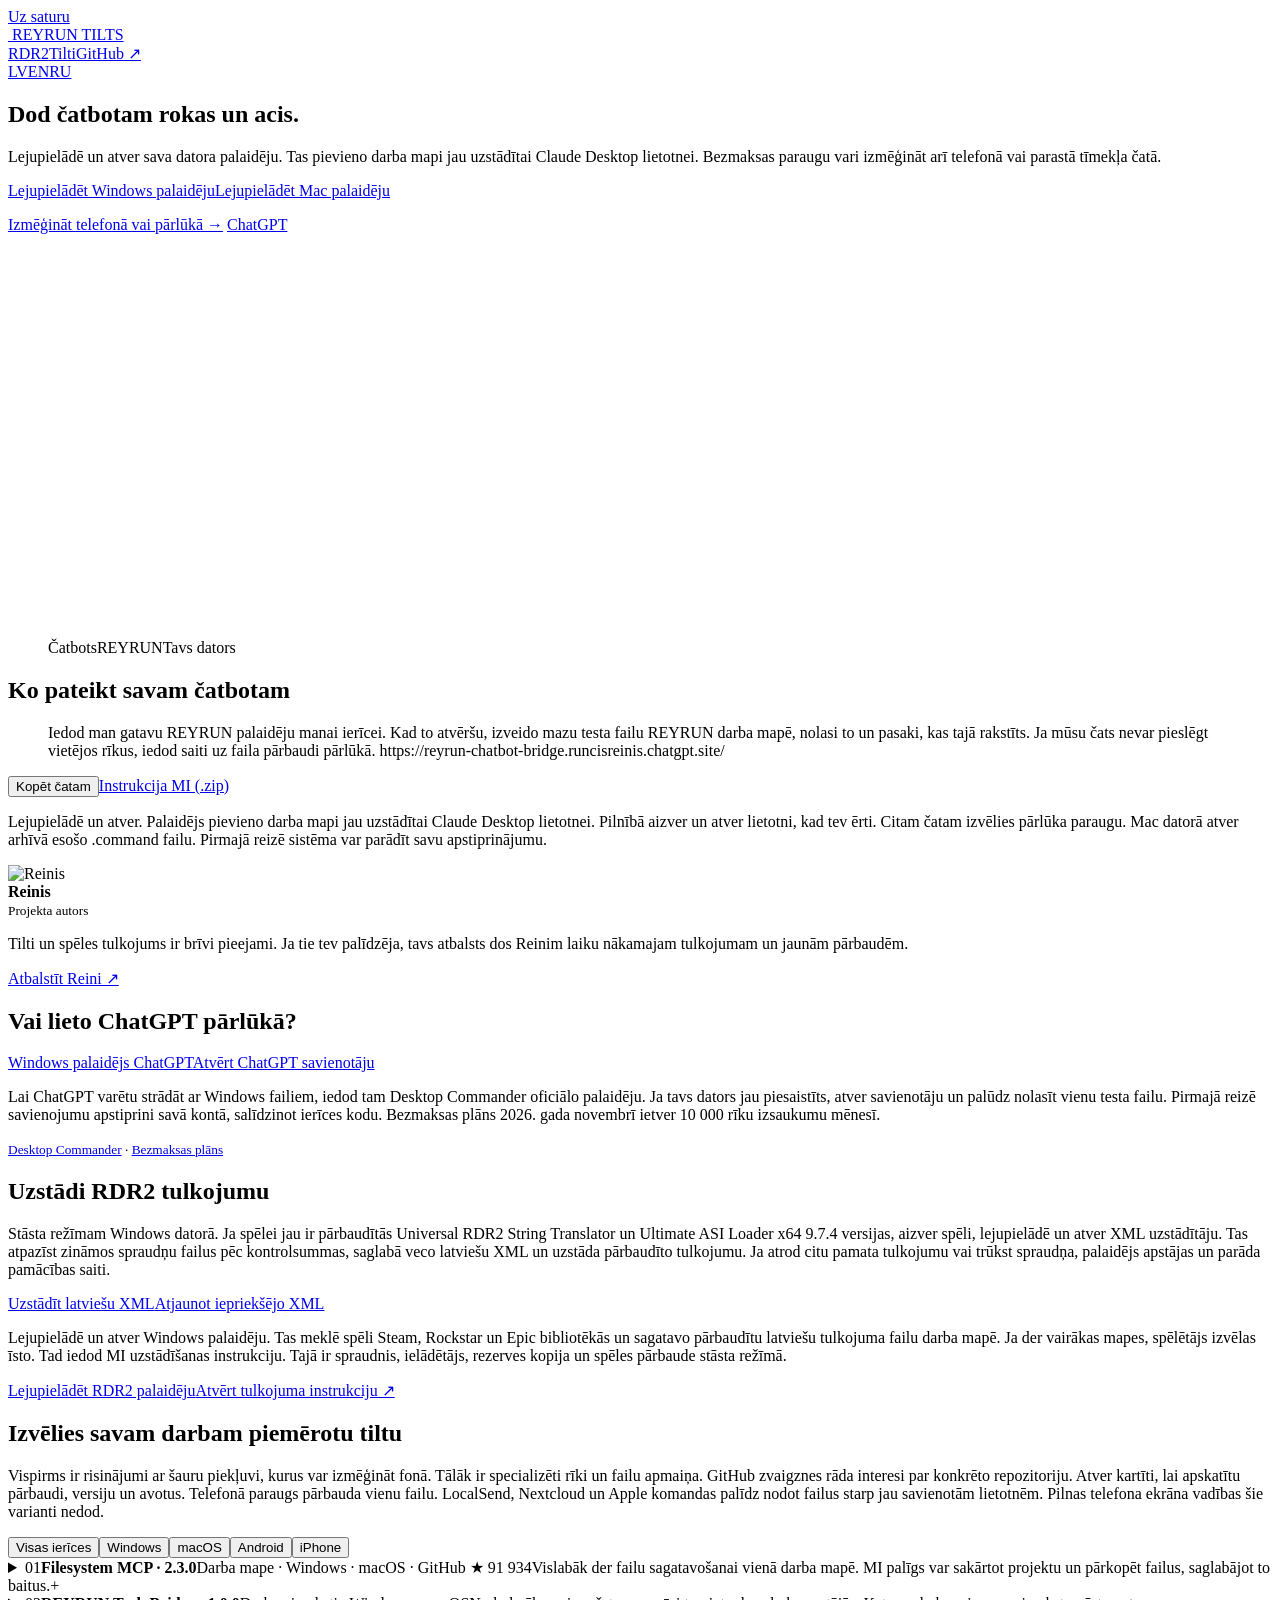
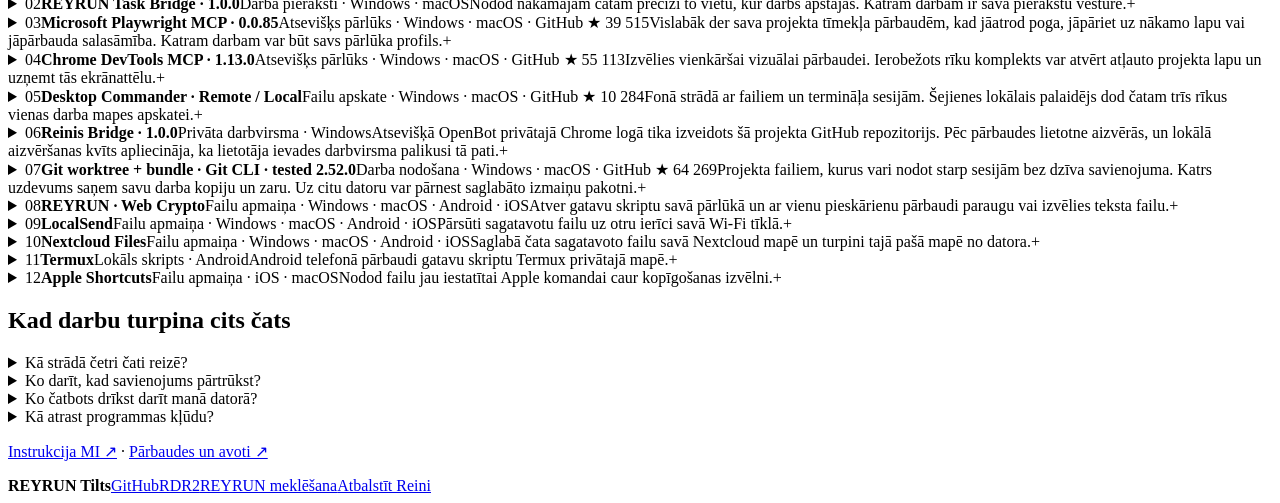
==== web/index.html @ c9d0e61a "Install and restore the verified Latvian XML with a scoped Windows launcher" ====
<!doctype html><html lang="lv"><head><meta charset="utf-8"><meta name="viewport" content="width=device-width,initial-scale=1"><title>REYRUN Tilts — Dod čatbotam rokas un acis.</title><meta name="description" content="Lejupielādē un atver sava datora palaidēju. Tas pievieno darba mapi jau uzstādītai Claude Desktop lietotnei. Bezmaksas paraugu vari izmēģināt arī telefonā vai parastā tīmekļa čatā."><meta name="theme-color" content="#0b191f"><link rel="canonical" href="https://reyrun-chatbot-bridge.runcisreinis.chatgpt.site/"><link rel="alternate" hreflang="lv" href="https://reyrun-chatbot-bridge.runcisreinis.chatgpt.site/"><link rel="alternate" hreflang="en" href="https://reyrun-chatbot-bridge.runcisreinis.chatgpt.site/en/"><link rel="alternate" hreflang="ru" href="https://reyrun-chatbot-bridge.runcisreinis.chatgpt.site/ru/"><meta property="og:type" content="website">
<meta property="og:site_name" content="REYRUN Tilts">
<meta property="og:url" content="https://reyrun-chatbot-bridge.runcisreinis.chatgpt.site/">
<meta property="og:title" content="REYRUN Tilts · Dod čatbotam rokas un acis.">
<meta property="og:description" content="Lejupielādē gatavu palaidēju un pievieno čatbotam darba mapi. Telefonā vari izmēģināt faila pārbaudi pārlūkā.">
<meta property="og:locale" content="lv_LV">
<meta property="og:locale:alternate" content="en_US">
<meta property="og:locale:alternate" content="ru_RU">
<meta property="og:image" content="https://reyrun-chatbot-bridge.runcisreinis.chatgpt.site/assets/bridge-lv-v1.jpg">
<meta property="og:image:width" content="1200">
<meta property="og:image:height" content="630">
<meta property="og:image:type" content="image/jpeg">
<meta property="og:image:alt" content="Gaismas tilts savieno smadzeņu zīmējumu ar datoru. Stūrī ir REYRUN logo.">
<meta name="twitter:card" content="summary_large_image">
<meta name="twitter:title" content="REYRUN Tilts · Dod čatbotam rokas un acis.">
<meta name="twitter:description" content="Lejupielādē gatavu palaidēju un pievieno čatbotam darba mapi. Telefonā vari izmēģināt faila pārbaudi pārlūkā.">
<meta name="twitter:image" content="https://reyrun-chatbot-bridge.runcisreinis.chatgpt.site/assets/bridge-lv-v1.jpg">
<meta name="twitter:image:alt" content="Gaismas tilts savieno smadzeņu zīmējumu ar datoru. Stūrī ir REYRUN logo."><link rel="icon" href="/assets/reyrun.png"><link rel="stylesheet" href="/assets/site.css"><script defer src="/assets/bridge-visual.js"></script><script defer src="/assets/site.js"></script></head><body><a class="skip" href="#main">Uz saturu</a><header><div class="wrap"><a class="brand" href="/"><img alt="" src="/assets/reyrun.png"> REYRUN TILTS</a><nav class="navmain"><a href="#rdr2">RDR2</a><a href="#bridges">Tilti</a><a href="https://github.com/runcisreinis-glitch/REYRUN-Chatbot-Bridge">GitHub ↗</a></nav><nav class="langs" aria-label="Valoda"><a lang="lv" hreflang="lv" href="/" aria-current="page">LV</a><a lang="en" hreflang="en" href="/en/">EN</a><a lang="ru" hreflang="ru" href="/ru/">RU</a></nav></div></header>
<main id="main"><section class="hero"><div class="wrap heroGrid"><div><h1>Dod čatbotam <span>rokas un acis.</span></h1><p>Lejupielādē un atver sava datora palaidēju. Tas pievieno darba mapi jau uzstādītai Claude Desktop lietotnei. Bezmaksas paraugu vari izmēģināt arī telefonā vai parastā tīmekļa čatā.</p><div class="btns" id="first-launch"><a class="btn primary" href="/launchers/REYRUN-filesystem-Windows.cmd" download>Lejupielādēt Windows palaidēju</a><a class="btn" href="/launchers/REYRUN-filesystem-macOS.command.zip" download>Lejupielādēt Mac palaidēju</a></div><p class="small"><a id="browser-start" href="/start/">Izmēģināt telefonā vai pārlūkā →</a> <a href="#chatgpt">ChatGPT</a></p></div><figure><canvas id="bridge-art" width="680" height="385" role="img" aria-label="Gaismas tilts starp MI un datoru"></canvas><figcaption><span>Čatbots</span><span>REYRUN</span><span>Tavs dators</span></figcaption></figure></div></section>
<div class="wrap"><section class="content board"><article class="pane"><h2>Ko pateikt savam čatbotam</h2><blockquote class="calltext" id="prompt">Iedod man gatavu REYRUN palaidēju manai ierīcei. Kad to atvēršu, izveido mazu testa failu REYRUN darba mapē, nolasi to un pasaki, kas tajā rakstīts. Ja mūsu čats nevar pieslēgt vietējos rīkus, iedod saiti uz faila pārbaudi pārlūkā. https://reyrun-chatbot-bridge.runcisreinis.chatgpt.site/</blockquote><div class="btns"><button class="btn" data-copy data-ok="Nokopēts" data-selected="Teksts iezīmēts">Kopēt čatam</button><a href="/download/REYRUN-Bridge-Skill.zip" download>Instrukcija MI (.zip)</a></div><p class="small">Lejupielādē un atver. Palaidējs pievieno darba mapi jau uzstādītai Claude Desktop lietotnei. Pilnībā aizver un atver lietotni, kad tev ērti. Citam čatam izvēlies pārlūka paraugu. Mac datorā atver arhīvā esošo .command failu. Pirmajā reizē sistēma var parādīt savu apstiprinājumu.</p></article><aside class="person"><div class="byline"><img src="/assets/reinis.webp" alt="Reinis"><div><strong>Reinis</strong><br><small>Projekta autors</small></div></div><p>Tilti un spēles tulkojums ir brīvi pieejami. Ja tie tev palīdzēja, tavs atbalsts dos Reinim laiku nākamajam tulkojumam un jaunām pārbaudēm.</p><a class="btn" href="https://reyrun-rekursive-deep-search.runcisreinis.chatgpt.site/atbalsts.html">Atbalstīt Reini ↗</a></aside></section>
<section id="chatgpt" class="content pane"><h2>Vai lieto ChatGPT pārlūkā?</h2><div class="btns"><a class="btn primary" href="https://mcp.desktopcommander.app/remote-windows.cmd">Windows palaidējs ChatGPT</a><a class="btn" href="https://chatgpt.com/apps/remote-desktop-commander/asdk_app_6a057d268ebc81919918d37eec718425">Atvērt ChatGPT savienotāju</a></div><p>Lai ChatGPT varētu strādāt ar Windows failiem, iedod tam Desktop Commander oficiālo palaidēju. Ja tavs dators jau piesaistīts, atver savienotāju un palūdz nolasīt vienu testa failu. Pirmajā reizē savienojumu apstiprini savā kontā, salīdzinot ierīces kodu. Bezmaksas plāns 2026. gada novembrī ietver 10 000 rīku izsaukumu mēnesī.</p><small><a href="https://desktopcommander.app/help/devices/connect-computer">Desktop Commander</a> · <a href="https://desktopcommander.app/help/account-billing/plans-and-tool-call-limits">Bezmaksas plāns</a></small></section>
<section id="rdr2" class="content pane"><h2>Uzstādi RDR2 tulkojumu</h2><p>Stāsta režīmam Windows datorā. Ja spēlei jau ir pārbaudītās Universal RDR2 String Translator un Ultimate ASI Loader x64 9.7.4 versijas, aizver spēli, lejupielādē un atver XML uzstādītāju. Tas atpazīst zināmos spraudņu failus pēc kontrolsummas, saglabā veco latviešu XML un uzstāda pārbaudīto tulkojumu. Ja atrod citu pamata tulkojumu vai trūkst spraudņa, palaidējs apstājas un parāda pamācības saiti.</p><div class="btns"><a class="btn primary" href="/launchers/REYRUN-RDR2-Install-XML.cmd" download>Uzstādīt latviešu XML</a><a class="btn" href="/launchers/REYRUN-RDR2-Restore-XML.cmd" download>Atjaunot iepriekšējo XML</a></div><p>Lejupielādē un atver Windows palaidēju. Tas meklē spēli Steam, Rockstar un Epic bibliotēkās un sagatavo pārbaudītu latviešu tulkojuma failu darba mapē. Ja der vairākas mapes, spēlētājs izvēlas īsto. Tad iedod MI uzstādīšanas instrukciju. Tajā ir spraudnis, ielādētājs, rezerves kopija un spēles pārbaude stāsta režīmā.</p><div class="btns"><a class="btn" href="/launchers/REYRUN-rdr2-Windows.cmd" download>Lejupielādēt RDR2 palaidēju</a><a class="btn" href="https://reyrun-rdr2-latviski.runcisreinis.chatgpt.site/uzstadisana/">Atvērt tulkojuma instrukciju ↗</a></div></section>
<section id="bridges" class="content"><h2>Izvēlies savam darbam piemērotu tiltu</h2><p class="lead">Vispirms ir risinājumi ar šauru piekļuvi, kurus var izmēģināt fonā. Tālāk ir specializēti rīki un failu apmaiņa. GitHub zvaigznes rāda interesi par konkrēto repozitoriju. Atver kartīti, lai apskatītu pārbaudi, versiju un avotus. Telefonā paraugs pārbauda vienu failu. LocalSend, Nextcloud un Apple komandas palīdz nodot failus starp jau savienotām lietotnēm. Pilnas telefona ekrāna vadības šie varianti nedod.</p><div class="filters" aria-label="Visas ierīces"><button type="button" data-filter="all" aria-pressed="true">Visas ierīces</button><button type="button" data-filter="Windows" aria-pressed="false">Windows</button><button type="button" data-filter="macOS" aria-pressed="false">macOS</button><button type="button" data-filter="Android" aria-pressed="false">Android</button><button type="button" data-filter="iOS" aria-pressed="false">iPhone</button></div><div class="methods"><details class="method" data-platforms="Windows macOS"><summary><span class="index">01</span><span><strong>Filesystem MCP · 2.3.0</strong><span class="meta">Darba mape · Windows · macOS · GitHub ★ 91 934</span><span class="brief">Vislabāk der failu sagatavošanai vienā darba mapē. MI palīgs var sakārtot projektu un pārkopēt failus, saglabājot to baitus.</span></span><span aria-hidden="true" class="plus">+</span></summary><div class="inside"><div class="btns"><a class="btn" href="/launchers/REYRUN-filesystem-Windows.cmd" download>Windows</a><a class="btn" href="/launchers/REYRUN-filesystem-macOS.command.zip" download>macOS</a></div><p><b>Pārbaude</b> · Linux testa vidē palaidām īsto 2.3.0 serveri. Tas parādīja atļautās mapes, nolasīja faila informāciju, precīzi pārkopēja bināru failu un atteica piekļuvi ārpus izvēlētajām mapēm. Uz fiziska Windows datora svaiga uzstādīšana ar esošu Node aizņēma 6,68 sekundes. Latviešu teksta fails tika ierakstīts un precīzi nolasīts. Piekļuve ārpus darba mapes tika atteikta.</p><p><b>2026. gada pieredze</b> · Martā lietotājs ziņoja, ka klienta norādītās mapes aizstāja komandrindas sarakstu. Šeit lietojam --confine-roots un pārbaudām faktisko atļauju sarakstu.</p><p><b>Vienlaicīgs darbs</b> · Vienas mapes rakstīšanu uztici vienam čatam. Atsevišķām mapēm var izmantot atsevišķus savienojumus.</p><p class="small">Vienai lasīšanas sesijai pievieno --read-only. Kopējot esošu failu, vispirms pārbaudi, vai mērķis jau pastāv. copy_file nepieļauj pārrakstīšanu. Parasts čats bez vietēja savienojuma dod norādes spēlētājam.</p><ul><li><a href="https://github.com/modelcontextprotocol/servers/blob/main/src/filesystem/README.md">Filesystem MCP · tools and directory rules</a></li><li><a href="https://github.com/modelcontextprotocol/servers/releases/tag/v2.4.0">Filesystem 2.3.0 release</a></li><li><a href="https://modelcontextprotocol.io/docs/develop/connect-local-servers">Desktop client setup for Windows and macOS</a></li><li><a href="https://github.com/modelcontextprotocol/servers/issues/3602">User report on effective roots, 16 March 2026</a></li><li><a href="https://api.github.com/repos/modelcontextprotocol/servers">GitHub · modelcontextprotocol/servers</a></li><li><a href="https://github.com/runcisreinis-glitch/REYRUN-Chatbot-Bridge/blob/main/research/windows-filesystem.json">Windows · JSON</a></li><li><a href="https://github.com/runcisreinis-glitch/REYRUN-Chatbot-Bridge/actions/runs/43119957278">Windows + macOS · CI</a></li></ul></div></details><details class="method" data-platforms="Windows macOS"><summary><span class="index">02</span><span><strong>REYRUN Task Bridge · 1.0.0</strong><span class="meta">Darba pieraksti · Windows · macOS</span><span class="brief">Nodod nākamajam čatam precīzi to vietu, kur darbs apstājās. Katram darbam ir sava pierakstu vēsture.</span></span><span aria-hidden="true" class="plus">+</span></summary><div class="inside"><div class="btns"><a class="btn" href="/launchers/REYRUN-jobs-Windows.cmd" download>Windows</a><a class="btn" href="/launchers/REYRUN-jobs-macOS.command.zip" download>macOS</a></div><p><b>Pārbaude</b> · Windows dators, Node 24.19, plkst. 01.11 Rīgā. Palaidējs divreiz pareizi sagatavoja savienojumu testa mapēs ar atstarpēm nosaukumā un saglabāja iepriekšējo iestatījumu. Viens klienta process ierakstīja 1. redakciju. Otrs to nolasīja. Mēģinājums rakstīt pāri no vecākas redakcijas tika noraidīts. Četri vienlaicīgi lokāli klienti saglabāja četrus atsevišķus darbus. Kopīgajā ierakstā uzvarēja viens no četriem. Pēc restartēšanas varēja nolasīt visus piecus darbus.</p><p><b>2026. gada pieredze</b> · Projekta paša 12. novembra pārbaude.</p><p><b>Vienlaicīgs darbs</b> · Pārbaudīti četri vienlaicīgi klienti un pieci atgūti darbi.</p><p class="small">Šis profils glabā darba pierakstus. Failu pārkopēšanai izvēlies Filesystem.</p><ul><li><a href="https://github.com/runcisreinis-glitch/REYRUN-Chatbot-Bridge/blob/main/research/reinis.json">Windows · JSON</a></li><li><a href="https://github.com/runcisreinis-glitch/REYRUN-Chatbot-Bridge/blob/main/research/parallel.json">4 × stdio</a></li><li><a href="https://github.com/runcisreinis-glitch/REYRUN-Chatbot-Bridge/actions/runs/43119957278">Windows + macOS · CI</a></li></ul></div></details><details class="method" data-platforms="Windows macOS"><summary><span class="index">03</span><span><strong>Microsoft Playwright MCP · 0.0.85</strong><span class="meta">Atsevišķs pārlūks · Windows · macOS · GitHub ★ 39 515</span><span class="brief">Vislabāk der sava projekta tīmekļa pārbaudēm, kad jāatrod poga, jāpāriet uz nākamo lapu vai jāpārbauda salasāmība. Katram darbam var būt savs pārlūka profils.</span></span><span aria-hidden="true" class="plus">+</span></summary><div class="inside"><div class="btns"><a class="btn" href="/launchers/REYRUN-playwright-Windows.cmd" download>Windows</a><a class="btn" href="/launchers/REYRUN-playwright-macOS.command.zip" download>macOS</a></div><p><b>Pārbaude</b> · Mūsu Windows un macOS pārbaudēs palaidējs atvēra atsevišķu Chrome procesu un nosūtīja čata klientam ekrānattēlu. Pārbaude atspieda reālos PNG pikseļus. Šajā testā pārlūkā bija tukša lapa.</p><p><b>2026. gada pieredze</b> · Japāņu praktiskajā salīdzinājumā autors atsevišķi pārbaudīja pārlūka procesu un pieteikšanās stāvokli. Paralēliem darbiem viņš iesaka skaidri izvēlēties izolētu profilu.</p><p><b>Vienlaicīgs darbs</b> · Katrai vienlaicīgai sesijai savs pārlūka process un profils. Mūsu pārbaudē atvērts viens vienā operētājsistēmā.</p><p class="small">Profils sākas bez tavas personiskās pieteikšanās. Standarta rīku saraksts ietver arī koda izpildi. --allowed-origins pats par sevi negarantē pilnīgu tīkla izolāciju. Izmanto savu uzticamu testa vietni un klienta rīku atļaujas.</p><ul><li><a href="https://github.com/microsoft/playwright-mcp/releases/tag/v0.0.85">Microsoft release · 9 November 2026</a></li><li><a href="https://github.com/microsoft/playwright-mcp">Microsoft · browser profiles and documented options</a></li><li><a href="https://github.com/microsoft/playwright-mcp/actions/runs/43074928448">Author tests on Windows, macOS and Ubuntu · 11 November</a></li><li><a href="https://zenn.dev/ruri/articles/playwright-multi-session-isolation">Japanese first-person profile comparison · 29 June 2026</a></li><li><a href="https://api.github.com/repos/microsoft/playwright-mcp">GitHub · microsoft/playwright-mcp</a></li><li><a href="https://github.com/runcisreinis-glitch/REYRUN-Chatbot-Bridge/actions/runs/43119957278">Windows + macOS · CI</a></li></ul></div></details><details class="method" data-platforms="Windows macOS"><summary><span class="index">04</span><span><strong>Chrome DevTools MCP · 1.13.0</strong><span class="meta">Atsevišķs pārlūks · Windows · macOS · GitHub ★ 55 113</span><span class="brief">Izvēlies vienkāršai vizuālai pārbaudei. Ierobežots rīku komplekts var atvērt atļauto projekta lapu un uzņemt tās ekrānattēlu.</span></span><span aria-hidden="true" class="plus">+</span></summary><div class="inside"><div class="btns"><a class="btn" href="/launchers/REYRUN-devtools-Windows.cmd" download>Windows</a><a class="btn" href="/launchers/REYRUN-devtools-macOS.command.zip" download>macOS</a></div><p><b>Pārbaude</b> · Mūsu Windows un macOS pārbaudēs palaidējs atvēra atsevišķu Chrome procesu un nosūtīja čata klientam ekrānattēlu. Pārbaude atspieda reālos PNG pikseļus. Šajā testā pārlūkā bija tukša lapa.</p><p><b>2026. gada pieredze</b> · macOS lietotājs ziņoja, ka pēc servera avārijas var palikt atvērts testa Chrome process. Ķīniešu autors atsevišķi aprakstīja praktisku pārbaudi Debian vidē un precīzi norādīja neizmēģinātās iespējas.</p><p><b>Vienlaicīgs darbs</b> · Katrā sesijā savs Chrome process. Kopīgs pārlūka profils sajauktu cilnes.</p><p class="small">Šis profils ir īslaicīgs. Lai izmantotu jau atvērtu personisko cilni, būtu jāizvēlas cits režīms. Attēlos var būt privāti dati no pašas testa lapas. Aizver sesiju ar klienta apturēšanas darbību.</p><ul><li><a href="https://github.com/ChromeDevTools/chrome-devtools-mcp/releases/tag/chrome-devtools-mcp-v1.13.0">Chrome DevTools release · 11 November 2026</a></li><li><a href="https://github.com/ChromeDevTools/chrome-devtools-mcp/blob/main/docs/configuration.md">Chrome DevTools MCP · configuration</a></li><li><a href="https://github.com/ChromeDevTools/chrome-devtools-mcp/actions/runs/43058501937">Upstream Windows/macOS/Ubuntu test matrix · 11 November</a></li><li><a href="https://github.com/ChromeDevTools/chrome-devtools-mcp/issues/2621">macOS report about abrupt termination · 26 August 2026</a></li><li><a href="https://friendlyai.top/projects/chrome-devtools-mcp/">Chinese practitioner’s test log · 21 October 2026</a></li><li><a href="https://github.com/ChromeDevTools/chrome-devtools-mcp/actions/runs/43105363963">Later upstream pre-release run · macOS/Node 22 failure</a></li><li><a href="https://api.github.com/repos/ChromeDevTools/chrome-devtools-mcp">GitHub · ChromeDevTools/chrome-devtools-mcp</a></li><li><a href="https://github.com/runcisreinis-glitch/REYRUN-Chatbot-Bridge/actions/runs/43119957278">Windows + macOS · CI</a></li></ul></div></details><details class="method" data-platforms="Windows macOS"><summary><span class="index">05</span><span><strong>Desktop Commander · Remote / Local</strong><span class="meta">Failu apskate · Windows · macOS · GitHub ★ 10 284</span><span class="brief">Fonā strādā ar failiem un termināļa sesijām. Šejienes lokālais palaidējs dod čatam trīs rīkus vienas darba mapes apskatei.</span></span><span aria-hidden="true" class="plus">+</span></summary><div class="inside"><div class="btns"><a class="btn" href="/launchers/REYRUN-commander-Windows.cmd" download>Windows</a><a class="btn" href="/launchers/REYRUN-commander-macOS.command.zip" download>macOS</a></div><p><b>Pārbaude</b> · Windows ierīce ziņoja versiju 0.3.0. Desktop Commander nolasīja caur Reinis Bridge izveidotu testa failu un ierakstīja tajā otro tekstu. Reinis Bridge nolasīja visus 22 baitus. Šāda nodošana saglabā darba stāvokli failā. Atsevišķu sarunu vēstures joprojām ir jānodod pašam. Oficiālais attālais rīku saraksts aptver failus, termināli un procesu sesijas. Failu pārbaudei nelietojām peli un tastatūru. Windows, macOS un Linux atbalstu norāda izstrādātājs. Šeit fiziski pārbaudīts Windows.</p><p><b>2026. gada pieredze</b> · 2026. gada 13. oktobrī Windows lietotājs ar 0.2.52 ziņoja, ka start_process atvēra konsoles virs citām programmām. 3. novembrī cits lietotājs ar 0.3.1 ziņoja par aptuveni 60 sekunžu noildzēm, arī ja ierīce rādījās tiešsaistē. Tie ir divi konkrēti gadījumi. Šīs pārbaudes laikā failu apmaiņa izdevās.</p><p><b>Vienlaicīgs darbs</b> · Divu rīku failu apmaiņa pārbaudīta. Vienas ierīces maksimālais vienlaicīgo čatu skaits nav izmērīts.</p><p class="small">Palaidējs lieto lokālo 0.3.2 pakotni. Attālais 0.3.0 ir atsevišķs produkts ar konta piesaisti. Grafiskās pogas var pārbaudīt pārlūka profilā.</p><ul><li><a href="https://github.com/wonderwhy-er/DesktopCommanderMCP">local</a></li><li><a href="https://github.com/desktop-commander/remote-desktop-commander">remote</a></li><li><a href="https://desktopcommander.app/help/getting-started/what-is-desktop-commander">help</a></li><li><a href="https://github.com/wonderwhy-er/DesktopCommanderMCP/issues/852">reportFocus</a></li><li><a href="https://github.com/desktop-commander/remote-desktop-commander/issues/90">reportTimeout</a></li></ul></div></details><details class="method" data-platforms="Windows"><summary><span class="index">06</span><span><strong>Reinis Bridge · 1.0.0</strong><span class="meta">Privāta darbvirsma · Windows</span><span class="brief">Atsevišķā OpenBot privātajā Chrome logā tika izveidots šā projekta GitHub repozitorijs. Pēc pārbaudes lietotne aizvērās, un lokālā aizvēršanas kvīts apliecināja, ka lietotāja ievades darbvirsma palikusi tā pati.</span></span><span aria-hidden="true" class="plus">+</span></summary><div class="inside"><div class="btns"></div><p><b>Pārbaude</b> · Rīgā 12. novembrī plkst. 00.58 pa esošo tiltu palaidām divus īsus fona darbus. To izpildes laiki pārklājās 5,011 sekundes. Atkārtots pieprasījums ar to pašu darba atslēgu atgrieza jau pabeigto darbu. Korekti atsākt var arī lasīšanu no pēdējās saglabātās vietas.</p><p><b>2026. gada pieredze</b> · Reiņa novērojums ir viena interaktīvā plūsma. Divi fona termināļa darbi darbojās vienlaikus. Divu atsevišķu čatu vienlaicīga darbvirsmas vadība šajā testā nav izmēģināta.</p><p><b>Vienlaicīgs darbs</b> · Viena interaktīva darbvirsma. Divi mūsu fona darbi pārklājās 5,011 sekundes.</p><p class="small">Šis ir Reiņa personīgais Windows tilts. Projekta Windows palaidējs dod savu, lokālu savienojumu ar izvēlētu mapi. Tas neinstalē Reiņa privāto tiltu un neprasa piekļuvi viņa datoram.</p><ul><li><a href="https://github.com/runcisreinis-glitch/REYRUN-Chatbot-Bridge/blob/main/research/reinis.json">REYRUN · Windows</a></li></ul></div></details><details class="method" data-platforms="Windows macOS"><summary><span class="index">07</span><span><strong>Git worktree + bundle · Git CLI · tested 2.52.0</strong><span class="meta">Darba nodošana · Windows · macOS · GitHub ★ 64 269</span><span class="brief">Projekta failiem, kurus vari nodot starp sesijām bez dzīva savienojuma. Katrs uzdevums saņem savu darba kopiju un zaru. Uz citu datoru var pārnest saglabāto izmaiņu pakotni.</span></span><span aria-hidden="true" class="plus">+</span></summary><div class="inside"><div class="btns"><a class="btn" href="/launchers/REYRUN-git-handoff-Windows.cmd" download>Windows</a><a class="btn" href="/launchers/REYRUN-git-handoff-macOS.command.zip" download>macOS</a></div><p><b>Pārbaude</b> · Linux vidē izveidojām divas darba kopijas. Vienas izmaiņas atstāja otru neskartu. Pārbaudījām pakotni un no tās atjaunojām to pašu komitu un identiskus faila baitus.</p><p><b>2026. gada pieredze</b> · Vācu autoru izmēģinājumā divu darbu izmaiņas pārbaudītas atsevišķās mapēs. Izmēģinājumā abu darba lomas atveidoja ar failu izmaiņām.</p><p><b>Vienlaicīgs darbs</b> · Pārbaudītas divas darba kopijas, katrai savs zars.</p><p class="small">Darba kopijām ir kopīga Git objektu glabātava. Pilnā zara pakotnē var būt tā iepriekšējā vēsture. Dalīšanai veido atsevišķu repozitoriju tikai ar izvēlētajiem failiem. Šis ceļš pats nedod iespēju vadīt datoru, programmas vai peli.</p><ul><li><a href="https://git-scm.com/docs/git-worktree">Git worktree manual</a></li><li><a href="https://git-scm.com/docs/git-bundle">Git bundle manual</a></li><li><a href="https://git-scm.com/downloads">Git desktop downloads</a></li><li><a href="https://www.bitblokes.de/ki-agenten-git-worktrees/">German practical two-role experiment · 9 September 2026</a></li><li><a href="https://api.github.com/repos/git/git">GitHub · git/git</a></li></ul></div></details><details class="method" data-platforms="Windows macOS Android iOS"><summary><span class="index">08</span><span><strong>REYRUN · Web Crypto</strong><span class="meta">Failu apmaiņa · Windows · macOS · Android · iOS</span><span class="brief">Atver gatavu skriptu savā pārlūkā un ar vienu pieskārienu pārbaudi paraugu vai izvēlies teksta failu.</span></span><span aria-hidden="true" class="plus">+</span></summary><div class="inside"><div class="btns"><a class="btn" href="/start/">Atvērt gatavo paraugu</a></div><p><b>Pārbaude</b> · Android 15 emulatorā viens pieskāriens ekrānam apstrādāja nemainīto publisko paraugu. WebView 124.0.6367.219 atdeva 13 baitus, 2 rindas un paredzēto SHA-256. Tādu pašu rezultātu ieguvām Chrome priekšskatījumā. iPhone SE simulatorā ar iOS 18.5 un WebKit parauga poga deva to pašu rezultātu. Neatbalstīta darbība tika noraidīta. Tās ir operētājsistēmu simulācijas.</p><p><b>2026. gada pieredze</b> · Šai jaunajai demonstrācijai neatkarīgu lietotāju atsauksmju vēl nav.</p><p><b>Vienlaicīgs darbs</b> · Katram darbam savs fails vai kvīts. Tālruņa kopīgošanas izvēlni izmanto viena darbība reizē.</p><p class="small">Šis ir viena faila apliecinājums. Lai čats izlasītu kļūdas tekstu, iedod tam vajadzīgo fragmentu.</p><ul><li><a href="https://github.com/runcisreinis-glitch/REYRUN-Chatbot-Bridge/tree/main/web/start">REYRUN</a></li><li><a href="https://developer.mozilla.org/en-US/docs/Web/API/File_API">MDN · File API</a></li><li><a href="https://developer.mozilla.org/en-US/docs/Web/API/SubtleCrypto/digest">MDN · SubtleCrypto.digest</a></li><li><a href="https://github.com/runcisreinis-glitch/REYRUN-Chatbot-Bridge/actions/runs/43121791094/job/130863821353">Android 15 · WebView · 2026-11-11</a></li><li><a href="https://github.com/runcisreinis-glitch/REYRUN-Chatbot-Bridge/actions/runs/43121668999/job/130863410709">iPhone SE · iOS 18.5 · WebKit</a></li></ul></div></details><details class="method" data-platforms="Windows macOS Android iOS"><summary><span class="index">09</span><span><strong>LocalSend</strong><span class="meta">Failu apmaiņa · Windows · macOS · Android · iOS</span><span class="brief">Pārsūti sagatavotu failu uz otru ierīci savā Wi-Fi tīklā.</span></span><span aria-hidden="true" class="plus">+</span></summary><div class="inside"><div class="btns"><a class="btn" href="/start/">Atvērt gatavo paraugu</a></div><p><b>Pārbaude</b> · Šeit divu ierīču pārsūtīšana nav izmēģināta. Pašpārbaudei nosūti mobile-request.json, tad salīdzini ID un kontrolsummu mūsu lapā.</p><p><b>2026. gada pieredze</b> · 25.06.2026. xueyexiao ķīniešu valodā aprakstīja, kā Redmi K70 failu nosūtīja no Android failu lietotnes kopīgošanas izvēlnes, kad LocalSend atlasītājam pietrūka atļaujas.</p><p><b>Vienlaicīgs darbs</b> · Katram darbam savs fails vai kvīts. Tālruņa kopīgošanas izvēlni izmanto viena darbība reizē.</p><p class="small">Vajadzīgas divas savienotas ierīces ar LocalSend. Izvēlies failu un saņēmēju.</p><ul><li><a href="https://localsend.org/download">LocalSend</a></li><li><a href="https://localsend.org/changelog">2026 · Changelog</a></li><li><a href="https://github.com/localsend/localsend/discussions/835">xueyexiao · Redmi K70 · 中文</a></li><li><a href="https://reyrun-chatbot-bridge.runcisreinis.chatgpt.site/start/mobile-request.json">REYRUN · mobile-request.json</a></li></ul></div></details><details class="method" data-platforms="Windows macOS Android iOS"><summary><span class="index">10</span><span><strong>Nextcloud Files</strong><span class="meta">Failu apmaiņa · Windows · macOS · Android · iOS</span><span class="brief">Saglabā čata sagatavoto failu savā Nextcloud mapē un turpini tajā pašā mapē no datora.</span></span><span aria-hidden="true" class="plus">+</span></summary><div class="inside"><div class="btns"><a class="btn" href="/start/">Atvērt gatavo paraugu</a></div><p><b>Pārbaude</b> · Sesijā nepieslēdzām privātu serveri. Pārbaudes kritērijs ir pareizais ID un kontrolsumma failam, kas saņemts otrā ierīcē.</p><p><b>2026. gada pieredze</b> · 28.04.2026. Sanook vāciski aprakstīja gaidošu Android fotoattēla augšupielādi. Vēlāk tā pabeidzās. Tas bija novērojums par foto, nevis mūsu testa failu.</p><p><b>Vienlaicīgs darbs</b> · Katram darbam savs fails vai kvīts. Tālruņa kopīgošanas izvēlni izmanto viena darbība reizē.</p><p class="small">Izvēlies, ja tev jau ir Nextcloud konts un mape. Jauna servera izveide ir atsevišķs darbs.</p><ul><li><a href="https://nextcloud.com/install/">Nextcloud</a></li><li><a href="https://github.com/nextcloud/ios/issues">iOS · 2026</a></li><li><a href="https://help.nextcloud.com/t/android-client-warte-auf-hochladen/217584/18">Sanook · Android · Deutsch</a></li><li><a href="https://reyrun-chatbot-bridge.runcisreinis.chatgpt.site/start/mobile-request.json">REYRUN · mobile-request.json</a></li></ul></div></details><details class="method" data-platforms="Android"><summary><span class="index">11</span><span><strong>Termux</strong><span class="meta">Lokāls skripts · Android</span><span class="brief">Android telefonā pārbaudi gatavu skriptu Termux privātajā mapē.</span></span><span aria-hidden="true" class="plus">+</span></summary><div class="inside"><div class="btns"><a class="btn" href="/start/mobile-termux.sh">Gatavais Termux skripts</a></div><p><b>Pārbaude</b> · Palaists divreiz Linux vidē ar sh. Iegūtas divas atsevišķas mapes un divi JSON ar pareizo kontrolsummu. Android izpildi neesam izmēģinājuši.</p><p><b>2026. gada pieredze</b> · 30.04.2026. slondr ziņoja par iestrēgušu failu atlasītāju Pixel 9a ar Android 16. Projekta izstrādātājs tajā pašā diskusijā minēja divus Samsung, kuros atlase darbojās.</p><p><b>Vienlaicīgs darbs</b> · Katram darbam savs fails vai kvīts. Tālruņa kopīgošanas izvēlni izmanto viena darbība reizē.</p><p class="small">Izmanto jau uzstādītā Termux vidē. Ātrākais ceļš no parasta čata ir pārlūka paraugs.</p><ul><li><a href="https://github.com/termux/termux-app">Termux</a></li><li><a href="https://github.com/termux/termux-app/issues/5150">Android 15 · #5150</a></li><li><a href="https://github.com/termux/termux-app#installation">Termux · Installation</a></li><li><a href="https://github.com/termux/termux-api">Termux:API</a></li><li><a href="https://github.com/termux/termux-app/issues/5101">slondr · Pixel 9a · English</a></li></ul></div></details><details class="method" data-platforms="iOS macOS"><summary><span class="index">12</span><span><strong>Apple Shortcuts</strong><span class="meta">Failu apmaiņa · iOS · macOS</span><span class="brief">Nodod failu jau iestatītai Apple komandai caur kopīgošanas izvēlni.</span></span><span aria-hidden="true" class="plus">+</span></summary><div class="inside"><div class="btns"><a class="btn" href="/start/">Atvērt gatavo paraugu</a></div><p><b>Pārbaude</b> · Šo darbību secību fiziskā iPhone neesam izmēģinājuši. Lietotnē Files atver saglabāto phone-test.txt un pārbaudi, ka redzams REYRUN-OK.</p><p><b>2026. gada pieredze</b> · 28.01.2026. japāņu autors anyprogram parādīja savu iPhone un iPad saīsni TXT failu izveidei un saglabāšanai. Viņa esoša faila rediģēšanas režīms pārraksta izvēlēto failu.</p><p><b>Vienlaicīgs darbs</b> · Katram darbam savs fails vai kvīts. Tālruņa kopīgošanas izvēlni izmanto viena darbība reizē.</p><p class="small">Šim variantam vajadzīga jau pievienota komanda, kas pieņem failus. Šeit ir pārlūka paraugs, kuru var izmēģināt tūlīt.</p><ul><li><a href="https://support.apple.com/guide/shortcuts/launch-a-shortcut-from-another-app-apd163eb9f95/ios">Apple · iPhone</a></li><li><a href="https://support.apple.com/guide/shortcuts/share-shortcuts-apdf01f8c054/ios">Apple · Share</a></li><li><a href="https://support.apple.com/guide/shortcuts/welcome/ios">Apple · Shortcuts User Guide</a></li><li><a href="https://qiita.com/anyprogram/items/6cc1394569c687ed506c">anyprogram · iPhone/iPad · 日本語</a></li><li><a href="https://github.com/net00-1/SW-DLT/issues/133">iPhone 16 Pro Max · 2026</a></li><li><a href="https://reyrun-chatbot-bridge.runcisreinis.chatgpt.site/start/mobile-request.json">REYRUN · mobile-request.json</a></li></ul></div></details></div></section><section class="content"><h2>Kad darbu turpina cits čats</h2><details class="guide"><summary>Kā strādā četri čati reizē?</summary><p>Katram čatam piešķir savu darba nosaukumu un atsevišķu mapi. Tekstu, failu salīdzināšanu un pārbaudes var dalīt. Par izmaiņām vienā spēles mapē atbild viens čats. Pārlūkprogrammai katrai sesijai dod savu profilu. Uz kopīgas darbvirsmas peli vada tikai viena sesija.</p></details><details class="guide"><summary>Ko darīt, kad savienojums pārtrūkst?</summary><p>Jaunajā čatā nosauc to pašu darbu. Palūdz nolasīt pēdējo saglabāto soli un pārbaudīt, kuri faili jau izveidoti. Pēc noildzes vispirms pārbaudi esošo darbu. Lejupielādi vai kopēšanu atkārto tikai tad, kad redzams, ka tā nav pabeigta. Diviem čatiem saglabājot vienu redakciju, jaunākais ieraksts ir jāizlasa pirms nākamā mēģinājuma.</p></details><details class="guide"><summary>Ko čatbots drīkst darīt manā datorā?</summary><p>Failu palaidējs atver vienu REYRUN darba mapi. Spēles variantam pievienojas izvēlētā RDR2 mape. Pārlūka paraugam pietiek ar vienu izvēlētu failu. Pirmajā reizē sistēma var prasīt atļauju atvērt lejupielādi. Ja redzi negaidītu pieprasījumu, vari palikt pie pārlūka parauga.</p></details><details class="guide"><summary>Kā atrast programmas kļūdu?</summary><p>Ieliec programmas kļūdas žurnāla kopiju REYRUN darba mapē. Lūdz savam MI sameklēt pēdējo kļūdu un paskaidrot to. Ja lieto parastu tīmekļa čatu, pievieno tam tikai attiecīgo teksta fragmentu. Pārlūka paraugs apliecina faila kontrolsummu un rindu skaitu. Pats žurnāla teksts paliek ierīcē.</p></details><p><a href="https://github.com/runcisreinis-glitch/REYRUN-Chatbot-Bridge/blob/main/skill/reyrun-chatbot-bridge/references/START-lv.md">Instrukcija MI ↗</a> · <a href="https://github.com/runcisreinis-glitch/REYRUN-Chatbot-Bridge/tree/main/research">Pārbaudes un avoti ↗</a></p></section></div></main>
<footer><div class="wrap"><strong>REYRUN Tilts</strong><a href="https://github.com/runcisreinis-glitch/REYRUN-Chatbot-Bridge">GitHub</a><a href="https://reyrun-rdr2-latviski.runcisreinis.chatgpt.site/uzstadisana/">RDR2</a><a href="https://reyrun-rekursive-deep-search.runcisreinis.chatgpt.site/index.lv.html">REYRUN meklēšana</a><a href="https://reyrun-rekursive-deep-search.runcisreinis.chatgpt.site/atbalsts.html">Atbalstīt Reini</a></div></footer></body></html>
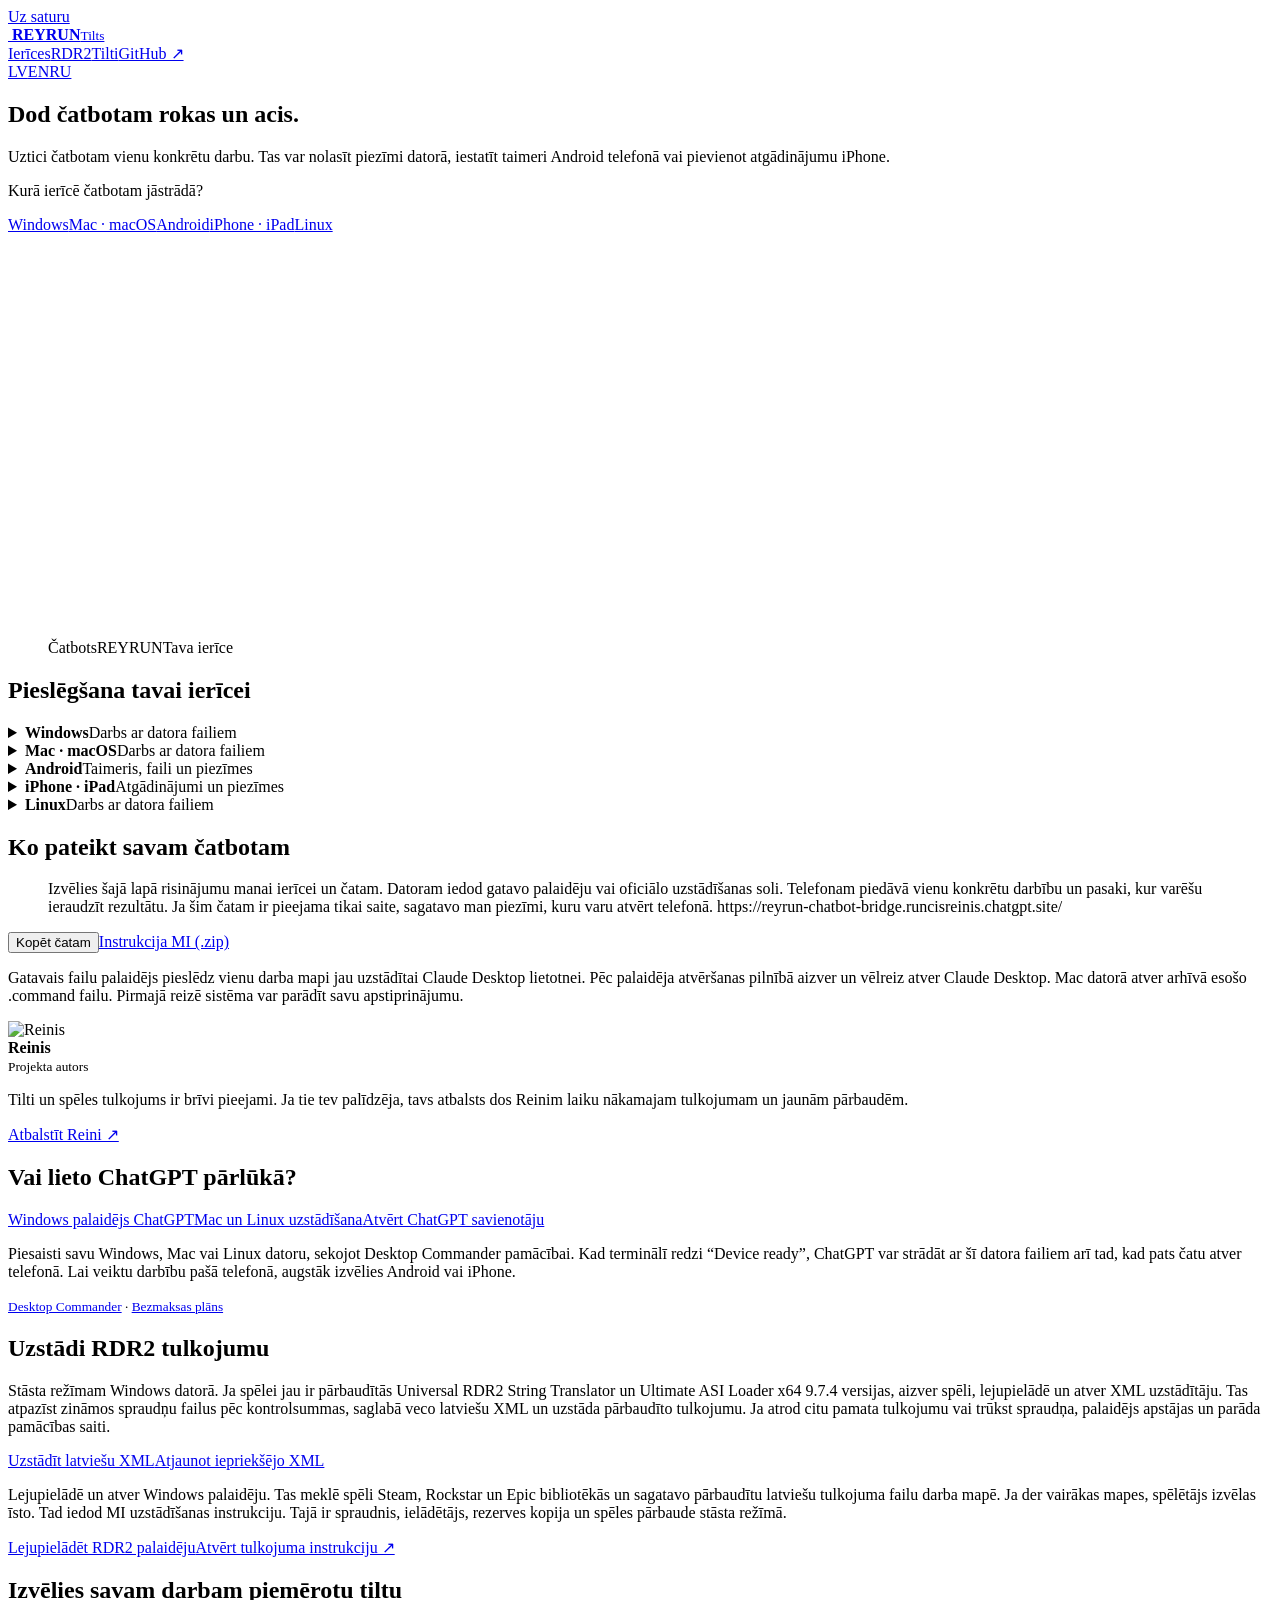
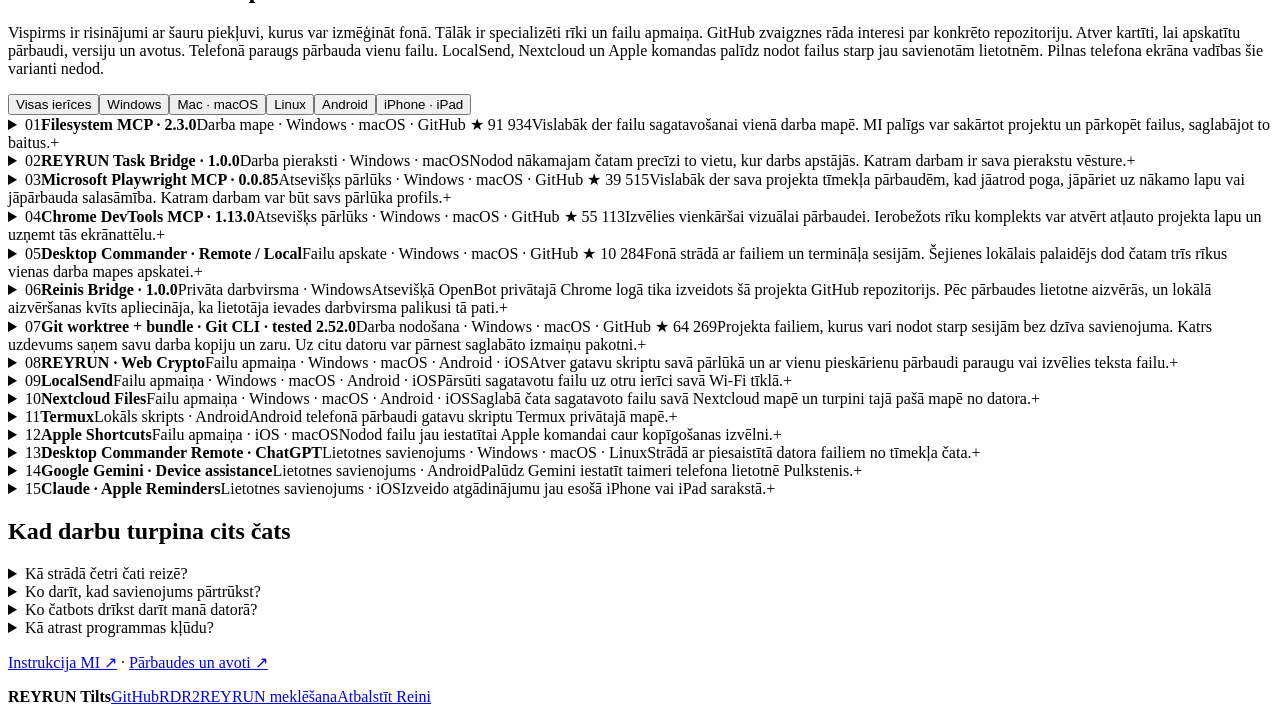
==== commit 455f7f3c: "Add device-specific bridge guides and a multilingual phone note and email handoff" ====
--- a/web/index.html
+++ b/web/index.html
@@ -1,8 +1,8 @@
-<!doctype html><html lang="lv"><head><meta charset="utf-8"><meta name="viewport" content="width=device-width,initial-scale=1"><title>REYRUN Tilts — Dod čatbotam rokas un acis.</title><meta name="description" content="Lejupielādē un atver sava datora palaidēju. Tas pievieno darba mapi jau uzstādītai Claude Desktop lietotnei. Bezmaksas paraugu vari izmēģināt arī telefonā vai parastā tīmekļa čatā."><meta name="theme-color" content="#0b191f"><link rel="canonical" href="https://reyrun-chatbot-bridge.runcisreinis.chatgpt.site/"><link rel="alternate" hreflang="lv" href="https://reyrun-chatbot-bridge.runcisreinis.chatgpt.site/"><link rel="alternate" hreflang="en" href="https://reyrun-chatbot-bridge.runcisreinis.chatgpt.site/en/"><link rel="alternate" hreflang="ru" href="https://reyrun-chatbot-bridge.runcisreinis.chatgpt.site/ru/"><meta property="og:type" content="website">
+<!doctype html><html lang="lv"><head><meta charset="utf-8"><meta name="viewport" content="width=device-width,initial-scale=1"><title>REYRUN Tilts — Dod čatbotam rokas un acis.</title><meta name="description" content="Uztici čatbotam vienu konkrētu darbu. Tas var nolasīt piezīmi datorā, iestatīt taimeri Android telefonā vai pievienot atgādinājumu iPhone."><meta name="theme-color" content="#0b191f"><link rel="canonical" href="https://reyrun-chatbot-bridge.runcisreinis.chatgpt.site/"><link rel="alternate" hreflang="lv" href="https://reyrun-chatbot-bridge.runcisreinis.chatgpt.site/"><link rel="alternate" hreflang="en" href="https://reyrun-chatbot-bridge.runcisreinis.chatgpt.site/en/"><link rel="alternate" hreflang="ru" href="https://reyrun-chatbot-bridge.runcisreinis.chatgpt.site/ru/"><meta property="og:type" content="website">
 <meta property="og:site_name" content="REYRUN Tilts">
 <meta property="og:url" content="https://reyrun-chatbot-bridge.runcisreinis.chatgpt.site/">
 <meta property="og:title" content="REYRUN Tilts · Dod čatbotam rokas un acis.">
-<meta property="og:description" content="Lejupielādē gatavu palaidēju un pievieno čatbotam darba mapi. Telefonā vari izmēģināt faila pārbaudi pārlūkā.">
+<meta property="og:description" content="Atrodi savam datoram vai telefonam piemērotu tiltu. Izvēlies Windows, Mac, Linux, Android vai iPhone un izmēģini vienu konkrētu darbību.">
 <meta property="og:locale" content="lv_LV">
 <meta property="og:locale:alternate" content="en_US">
 <meta property="og:locale:alternate" content="ru_RU">
@@ -13,12 +13,12 @@
 <meta property="og:image:alt" content="Gaismas tilts savieno smadzeņu zīmējumu ar datoru. Stūrī ir REYRUN logo.">
 <meta name="twitter:card" content="summary_large_image">
 <meta name="twitter:title" content="REYRUN Tilts · Dod čatbotam rokas un acis.">
-<meta name="twitter:description" content="Lejupielādē gatavu palaidēju un pievieno čatbotam darba mapi. Telefonā vari izmēģināt faila pārbaudi pārlūkā.">
+<meta name="twitter:description" content="Atrodi savam datoram vai telefonam piemērotu tiltu. Izvēlies Windows, Mac, Linux, Android vai iPhone un izmēģini vienu konkrētu darbību.">
 <meta name="twitter:image" content="https://reyrun-chatbot-bridge.runcisreinis.chatgpt.site/assets/bridge-lv-v1.jpg">
-<meta name="twitter:image:alt" content="Gaismas tilts savieno smadzeņu zīmējumu ar datoru. Stūrī ir REYRUN logo."><link rel="icon" href="/assets/reyrun.png"><link rel="stylesheet" href="/assets/site.css"><script defer src="/assets/bridge-visual.js"></script><script defer src="/assets/site.js"></script></head><body><a class="skip" href="#main">Uz saturu</a><header><div class="wrap"><a class="brand" href="/"><img alt="" src="/assets/reyrun.png"> REYRUN TILTS</a><nav class="navmain"><a href="#rdr2">RDR2</a><a href="#bridges">Tilti</a><a href="https://github.com/runcisreinis-glitch/REYRUN-Chatbot-Bridge">GitHub ↗</a></nav><nav class="langs" aria-label="Valoda"><a lang="lv" hreflang="lv" href="/" aria-current="page">LV</a><a lang="en" hreflang="en" href="/en/">EN</a><a lang="ru" hreflang="ru" href="/ru/">RU</a></nav></div></header>
-<main id="main"><section class="hero"><div class="wrap heroGrid"><div><h1>Dod čatbotam <span>rokas un acis.</span></h1><p>Lejupielādē un atver sava datora palaidēju. Tas pievieno darba mapi jau uzstādītai Claude Desktop lietotnei. Bezmaksas paraugu vari izmēģināt arī telefonā vai parastā tīmekļa čatā.</p><div class="btns" id="first-launch"><a class="btn primary" href="/launchers/REYRUN-filesystem-Windows.cmd" download>Lejupielādēt Windows palaidēju</a><a class="btn" href="/launchers/REYRUN-filesystem-macOS.command.zip" download>Lejupielādēt Mac palaidēju</a></div><p class="small"><a id="browser-start" href="/start/">Izmēģināt telefonā vai pārlūkā →</a> <a href="#chatgpt">ChatGPT</a></p></div><figure><canvas id="bridge-art" width="680" height="385" role="img" aria-label="Gaismas tilts starp MI un datoru"></canvas><figcaption><span>Čatbots</span><span>REYRUN</span><span>Tavs dators</span></figcaption></figure></div></section>
-<div class="wrap"><section class="content board"><article class="pane"><h2>Ko pateikt savam čatbotam</h2><blockquote class="calltext" id="prompt">Iedod man gatavu REYRUN palaidēju manai ierīcei. Kad to atvēršu, izveido mazu testa failu REYRUN darba mapē, nolasi to un pasaki, kas tajā rakstīts. Ja mūsu čats nevar pieslēgt vietējos rīkus, iedod saiti uz faila pārbaudi pārlūkā. https://reyrun-chatbot-bridge.runcisreinis.chatgpt.site/</blockquote><div class="btns"><button class="btn" data-copy data-ok="Nokopēts" data-selected="Teksts iezīmēts">Kopēt čatam</button><a href="/download/REYRUN-Bridge-Skill.zip" download>Instrukcija MI (.zip)</a></div><p class="small">Lejupielādē un atver. Palaidējs pievieno darba mapi jau uzstādītai Claude Desktop lietotnei. Pilnībā aizver un atver lietotni, kad tev ērti. Citam čatam izvēlies pārlūka paraugu. Mac datorā atver arhīvā esošo .command failu. Pirmajā reizē sistēma var parādīt savu apstiprinājumu.</p></article><aside class="person"><div class="byline"><img src="/assets/reinis.webp" alt="Reinis"><div><strong>Reinis</strong><br><small>Projekta autors</small></div></div><p>Tilti un spēles tulkojums ir brīvi pieejami. Ja tie tev palīdzēja, tavs atbalsts dos Reinim laiku nākamajam tulkojumam un jaunām pārbaudēm.</p><a class="btn" href="https://reyrun-rekursive-deep-search.runcisreinis.chatgpt.site/atbalsts.html">Atbalstīt Reini ↗</a></aside></section>
-<section id="chatgpt" class="content pane"><h2>Vai lieto ChatGPT pārlūkā?</h2><div class="btns"><a class="btn primary" href="https://mcp.desktopcommander.app/remote-windows.cmd">Windows palaidējs ChatGPT</a><a class="btn" href="https://chatgpt.com/apps/remote-desktop-commander/asdk_app_6a057d268ebc81919918d37eec718425">Atvērt ChatGPT savienotāju</a></div><p>Lai ChatGPT varētu strādāt ar Windows failiem, iedod tam Desktop Commander oficiālo palaidēju. Ja tavs dators jau piesaistīts, atver savienotāju un palūdz nolasīt vienu testa failu. Pirmajā reizē savienojumu apstiprini savā kontā, salīdzinot ierīces kodu. Bezmaksas plāns 2026. gada novembrī ietver 10 000 rīku izsaukumu mēnesī.</p><small><a href="https://desktopcommander.app/help/devices/connect-computer">Desktop Commander</a> · <a href="https://desktopcommander.app/help/account-billing/plans-and-tool-call-limits">Bezmaksas plāns</a></small></section>
+<meta name="twitter:image:alt" content="Gaismas tilts savieno smadzeņu zīmējumu ar datoru. Stūrī ir REYRUN logo."><link rel="icon" href="/assets/reyrun.png"><script src="/assets/theme.js"></script><link rel="stylesheet" href="/assets/site.css"><script defer src="/assets/bridge-visual.js"></script><script defer src="/assets/site.js"></script></head><body><a class="skip" href="#main">Uz saturu</a><header><div class="wrap"><a class="brand" href="/"><img alt="" src="/assets/reyrun.png"> <span class="brand-type"><strong>REYRUN</strong><small>Tilts</small></span></a><nav class="navmain"><a href="#devices">Ierīces</a><a href="#rdr2">RDR2</a><a href="#bridges">Tilti</a><a href="https://github.com/runcisreinis-glitch/REYRUN-Chatbot-Bridge">GitHub ↗</a></nav><div class="preferences"><nav class="langs" aria-label="Valoda"><a lang="lv" hreflang="lv" href="/" aria-current="page">LV</a><a lang="en" hreflang="en" href="/en/">EN</a><a lang="ru" hreflang="ru" href="/ru/">RU</a></nav><button hidden type="button" class="theme-switch" data-theme-switch aria-label="Tumšais režīms" aria-pressed="false" data-light="Ieslēgt gaišo režīmu" data-dark="Ieslēgt tumšo režīmu"><span class="sun" aria-hidden="true">☀</span><span class="moon" aria-hidden="true">☾</span></button></div></div></header>
+<main id="main"><section class="hero"><div class="wrap heroGrid"><div><h1>Dod čatbotam <span>rokas un acis.</span></h1><p>Uztici čatbotam vienu konkrētu darbu. Tas var nolasīt piezīmi datorā, iestatīt taimeri Android telefonā vai pievienot atgādinājumu iPhone.</p><p id="device-label" class="device-label">Kurā ierīcē čatbotam jāstrādā?</p><nav class="device-links" aria-labelledby="device-label"><a href="#device-windows">Windows</a><a href="#device-mac">Mac · macOS</a><a href="#device-android">Android</a><a href="#device-iphone">iPhone · iPad</a><a href="#device-linux">Linux</a></nav></div><figure><canvas id="bridge-art" width="680" height="385" role="img" aria-label="Gaismas tilts starp MI un datoru"></canvas><figcaption><span>Čatbots</span><span>REYRUN</span><span>Tava ierīce</span></figcaption></figure></div></section>
+<div class="wrap"><section id="devices" class="content devices"><h2>Pieslēgšana tavai ierīcei</h2><details class="device-guide" id="device-windows"><summary><b>Windows</b><span>Darbs ar datora failiem</span></summary><div class="device-steps"><div class="route-step"><h3>ChatGPT · Desktop Commander Remote</h3><p>Atver oficiālo Windows palaidēju. Pievieno ChatGPT lietotni Remote Desktop Commander, pieraksties, salīdzini ierīces kodu ar terminālī redzamo un apstiprini sakritību. Atstāj termināli atvērtu. Palūdz čatā parādīt pieslēgtās ierīces un nolasīt vienu sava testa faila rindu. Savienojumu aptur ar Ctrl+C.</p><div class="route-actions"><a href="https://mcp.desktopcommander.app/remote-windows.cmd">Lejupielādēt Windows palaidēju →</a><a href="https://desktopcommander.app/help/devices/connect-computer">Oficiālā uzstādīšana →</a><a href="https://chatgpt.com/apps/remote-desktop-commander/asdk_app_6a057d268ebc81919918d37eec718425">Pievienot ChatGPT →</a></div></div><div class="route-step"><h3>Claude Desktop · REYRUN</h3><p>Lejupielādē REYRUN palaidēju un atver to datorā, kurā jau ir Claude Desktop. Pilnībā aizver un vēlreiz atver Claude Desktop. Palūdz izveidot un nolasīt piezīmi tā darba mapē.</p><div class="route-actions"><a href="/launchers/REYRUN-filesystem-Windows.cmd">REYRUN · Windows →</a></div></div></div></details><details class="device-guide" id="device-mac"><summary><b>Mac · macOS</b><span>Darbs ar datora failiem</span></summary><div class="device-steps"><div class="route-step"><h3>ChatGPT · Desktop Commander Remote</h3><p>Atver oficiālo pamācību un izmanto sadaļā Mac norādīto komandu lietotnē Terminal. Pievieno ChatGPT lietotni Remote Desktop Commander, pieraksties, salīdzini ierīces kodu ar terminālī redzamo un apstiprini sakritību. Atstāj termināli atvērtu. Palūdz čatā parādīt pieslēgtās ierīces un nolasīt vienu sava testa faila rindu. Savienojumu aptur ar Ctrl+C.</p><div class="route-actions"><a href="https://desktopcommander.app/help/devices/connect-computer">Oficiālā uzstādīšana →</a><a href="https://chatgpt.com/apps/remote-desktop-commander/asdk_app_6a057d268ebc81919918d37eec718425">Pievienot ChatGPT →</a></div></div><div class="route-step"><h3>Claude Desktop · REYRUN</h3><p>Lejupielādē REYRUN palaidēju un atver to datorā, kurā jau ir Claude Desktop. Atver ZIP arhīvu un tajā esošo .command failu. Pilnībā aizver un vēlreiz atver Claude Desktop. Palūdz izveidot un nolasīt piezīmi tā darba mapē.</p><div class="route-actions"><a href="/launchers/REYRUN-filesystem-macOS.command.zip">REYRUN · macOS →</a></div></div></div></details><details class="device-guide" id="device-android"><summary><b>Android</b><span>Taimeris, faili un piezīmes</span></summary><div class="device-steps"><div class="route-step"><h3>Google Gemini · Android</h3><p>Atver Gemini lietotni telefonā un palūdz iestatīt taimeri uz piecām minūtēm. Atver lietotni Pulkstenis un pārbaudi atlikušo laiku. Ja darbība nav pieejama, Gemini savienoto lietotņu sarakstā pārbaudi Device assistance (agrāk Utilities).</p><div class="route-actions"><a href="https://play.google.com/store/apps/details?id=com.google.android.apps.bard">Google Play · Gemini →</a><a href="https://support.google.com/gemini/answer/15235441">Google pamācība →</a></div></div><div class="route-step"><h3>ChatGPT · Desktop Commander Remote</h3><p>Ja mērķis ir Android faili, izstrādātājs piedāvā eksperimentālu savienojumu ar Termux. Pēc savienošanas palūdz parādīt telefonā brīvo vietu. Čatam ir Termux piešķirtās tiesības. Android var apturēt savienojumu fonā.</p><div class="route-actions"><a href="https://desktopcommander.app/help/devices/connect-android-phone">Izstrādātāja Android pamācība →</a></div></div><div class="route-step"><h3>Ar citu tīmekļa čatu</h3><p>Čatbots sagatavo piezīmes tekstu vai e-pasta melnrakstu. Tu apskati saturu telefonā un izvēlies, vai saglabāt failu vai atvērt melnrakstu pasta lietotnē. Vēstuli nosūti pats.</p><div class="route-actions"><a href="/phone/">Sagatavot piezīmi vai vēstuli →</a><a href="/start/">Pārbaudīt faila kontrolsummu →</a></div></div></div></details><details class="device-guide" id="device-iphone"><summary><b>iPhone · iPad</b><span>Atgādinājumi un piezīmes</span></summary><div class="device-steps"><div class="route-step"><h3>Claude · Apple Reminders</h3><p>Atver Claude lietotni savā iPhone vai iPad un palūdz pievienot atgādinājumu “REYRUN pārbaude” jau esošā sarakstā. Kad parādās atļaujas pieprasījums, atļauj piekļuvi atgādinājumiem. Atver Apple lietotni Atgādinājumi un pārbaudi ierakstu. Atļauju vari atsaukt ierīces iestatījumos pie Claude.</p><div class="route-actions"><a href="https://apps.apple.com/app/id6473753684">App Store · Claude →</a><a href="https://support.claude.com/en/articles/11869619-use-claude-with-ios-apps">Anthropic pamācība →</a></div></div><div class="route-step"><h3>Ar citu tīmekļa čatu</h3><p>Čatbots sagatavo piezīmes tekstu vai e-pasta melnrakstu. Tu apskati saturu telefonā un izvēlies, vai saglabāt failu vai atvērt melnrakstu pasta lietotnē. Vēstuli nosūti pats.</p><div class="route-actions"><a href="/phone/">Sagatavot piezīmi vai vēstuli →</a><a href="/start/">Pārbaudīt faila kontrolsummu →</a></div></div></div></details><details class="device-guide" id="device-linux"><summary><b>Linux</b><span>Darbs ar datora failiem</span></summary><div class="device-steps"><div class="route-step"><h3>ChatGPT · Desktop Commander Remote</h3><p>Atver oficiālo pamācību un izpildi tajā norādīto Linux uzstādīšanas komandu. Pievieno ChatGPT lietotni Remote Desktop Commander, pieraksties, salīdzini ierīces kodu ar terminālī redzamo un apstiprini sakritību. Atstāj termināli atvērtu. Palūdz čatā parādīt pieslēgtās ierīces un nolasīt vienu sava testa faila rindu. Savienojumu aptur ar Ctrl+C.</p><div class="route-actions"><a href="https://desktopcommander.app/help/devices/connect-computer">Oficiālā uzstādīšana →</a><a href="https://chatgpt.com/apps/remote-desktop-commander/asdk_app_6a057d268ebc81919918d37eec718425">Pievienot ChatGPT →</a></div></div></div></details></section><section class="content board"><article class="pane"><h2>Ko pateikt savam čatbotam</h2><blockquote class="calltext" id="prompt">Izvēlies šajā lapā risinājumu manai ierīcei un čatam. Datoram iedod gatavo palaidēju vai oficiālo uzstādīšanas soli. Telefonam piedāvā vienu konkrētu darbību un pasaki, kur varēšu ieraudzīt rezultātu. Ja šim čatam ir pieejama tikai saite, sagatavo man piezīmi, kuru varu atvērt telefonā. https://reyrun-chatbot-bridge.runcisreinis.chatgpt.site/</blockquote><div class="btns"><button class="btn" data-copy data-ok="Nokopēts" data-selected="Teksts iezīmēts">Kopēt čatam</button><a href="/download/REYRUN-Bridge-Skill.zip" download>Instrukcija MI (.zip)</a></div><p class="small">Gatavais failu palaidējs pieslēdz vienu darba mapi jau uzstādītai Claude Desktop lietotnei. Pēc palaidēja atvēršanas pilnībā aizver un vēlreiz atver Claude Desktop. Mac datorā atver arhīvā esošo .command failu. Pirmajā reizē sistēma var parādīt savu apstiprinājumu.</p></article><aside class="person"><div class="byline"><img src="/assets/reinis.webp" alt="Reinis"><div><strong>Reinis</strong><br><small>Projekta autors</small></div></div><p>Tilti un spēles tulkojums ir brīvi pieejami. Ja tie tev palīdzēja, tavs atbalsts dos Reinim laiku nākamajam tulkojumam un jaunām pārbaudēm.</p><a class="btn" href="https://reyrun-rekursive-deep-search.runcisreinis.chatgpt.site/atbalsts.html">Atbalstīt Reini ↗</a></aside></section>
+<section id="chatgpt" class="content pane"><h2>Vai lieto ChatGPT pārlūkā?</h2><div class="btns"><a class="btn primary" href="https://mcp.desktopcommander.app/remote-windows.cmd">Windows palaidējs ChatGPT</a><a class="btn" href="https://desktopcommander.app/help/devices/connect-computer">Mac un Linux uzstādīšana</a><a class="btn" href="https://chatgpt.com/apps/remote-desktop-commander/asdk_app_6a057d268ebc81919918d37eec718425">Atvērt ChatGPT savienotāju</a></div><p>Piesaisti savu Windows, Mac vai Linux datoru, sekojot Desktop Commander pamācībai. Kad terminālī redzi “Device ready”, ChatGPT var strādāt ar šī datora failiem arī tad, kad pats čatu atver telefonā. Lai veiktu darbību pašā telefonā, augstāk izvēlies Android vai iPhone.</p><small><a href="https://desktopcommander.app/help/devices/connect-computer">Desktop Commander</a> · <a href="https://desktopcommander.app/help/account-billing/plans-and-tool-call-limits">Bezmaksas plāns</a></small></section>
 <section id="rdr2" class="content pane"><h2>Uzstādi RDR2 tulkojumu</h2><p>Stāsta režīmam Windows datorā. Ja spēlei jau ir pārbaudītās Universal RDR2 String Translator un Ultimate ASI Loader x64 9.7.4 versijas, aizver spēli, lejupielādē un atver XML uzstādītāju. Tas atpazīst zināmos spraudņu failus pēc kontrolsummas, saglabā veco latviešu XML un uzstāda pārbaudīto tulkojumu. Ja atrod citu pamata tulkojumu vai trūkst spraudņa, palaidējs apstājas un parāda pamācības saiti.</p><div class="btns"><a class="btn primary" href="/launchers/REYRUN-RDR2-Install-XML.cmd" download>Uzstādīt latviešu XML</a><a class="btn" href="/launchers/REYRUN-RDR2-Restore-XML.cmd" download>Atjaunot iepriekšējo XML</a></div><p>Lejupielādē un atver Windows palaidēju. Tas meklē spēli Steam, Rockstar un Epic bibliotēkās un sagatavo pārbaudītu latviešu tulkojuma failu darba mapē. Ja der vairākas mapes, spēlētājs izvēlas īsto. Tad iedod MI uzstādīšanas instrukciju. Tajā ir spraudnis, ielādētājs, rezerves kopija un spēles pārbaude stāsta režīmā.</p><div class="btns"><a class="btn" href="/launchers/REYRUN-rdr2-Windows.cmd" download>Lejupielādēt RDR2 palaidēju</a><a class="btn" href="https://reyrun-rdr2-latviski.runcisreinis.chatgpt.site/uzstadisana/">Atvērt tulkojuma instrukciju ↗</a></div></section>
-<section id="bridges" class="content"><h2>Izvēlies savam darbam piemērotu tiltu</h2><p class="lead">Vispirms ir risinājumi ar šauru piekļuvi, kurus var izmēģināt fonā. Tālāk ir specializēti rīki un failu apmaiņa. GitHub zvaigznes rāda interesi par konkrēto repozitoriju. Atver kartīti, lai apskatītu pārbaudi, versiju un avotus. Telefonā paraugs pārbauda vienu failu. LocalSend, Nextcloud un Apple komandas palīdz nodot failus starp jau savienotām lietotnēm. Pilnas telefona ekrāna vadības šie varianti nedod.</p><div class="filters" aria-label="Visas ierīces"><button type="button" data-filter="all" aria-pressed="true">Visas ierīces</button><button type="button" data-filter="Windows" aria-pressed="false">Windows</button><button type="button" data-filter="macOS" aria-pressed="false">macOS</button><button type="button" data-filter="Android" aria-pressed="false">Android</button><button type="button" data-filter="iOS" aria-pressed="false">iPhone</button></div><div class="methods"><details class="method" data-platforms="Windows macOS"><summary><span class="index">01</span><span><strong>Filesystem MCP · 2.3.0</strong><span class="meta">Darba mape · Windows · macOS · GitHub ★ 91 934</span><span class="brief">Vislabāk der failu sagatavošanai vienā darba mapē. MI palīgs var sakārtot projektu un pārkopēt failus, saglabājot to baitus.</span></span><span aria-hidden="true" class="plus">+</span></summary><div class="inside"><div class="btns"><a class="btn" href="/launchers/REYRUN-filesystem-Windows.cmd" download>Windows</a><a class="btn" href="/launchers/REYRUN-filesystem-macOS.command.zip" download>macOS</a></div><p><b>Pārbaude</b> · Linux testa vidē palaidām īsto 2.3.0 serveri. Tas parādīja atļautās mapes, nolasīja faila informāciju, precīzi pārkopēja bināru failu un atteica piekļuvi ārpus izvēlētajām mapēm. Uz fiziska Windows datora svaiga uzstādīšana ar esošu Node aizņēma 6,68 sekundes. Latviešu teksta fails tika ierakstīts un precīzi nolasīts. Piekļuve ārpus darba mapes tika atteikta.</p><p><b>2026. gada pieredze</b> · Martā lietotājs ziņoja, ka klienta norādītās mapes aizstāja komandrindas sarakstu. Šeit lietojam --confine-roots un pārbaudām faktisko atļauju sarakstu.</p><p><b>Vienlaicīgs darbs</b> · Vienas mapes rakstīšanu uztici vienam čatam. Atsevišķām mapēm var izmantot atsevišķus savienojumus.</p><p class="small">Vienai lasīšanas sesijai pievieno --read-only. Kopējot esošu failu, vispirms pārbaudi, vai mērķis jau pastāv. copy_file nepieļauj pārrakstīšanu. Parasts čats bez vietēja savienojuma dod norādes spēlētājam.</p><ul><li><a href="https://github.com/modelcontextprotocol/servers/blob/main/src/filesystem/README.md">Filesystem MCP · tools and directory rules</a></li><li><a href="https://github.com/modelcontextprotocol/servers/releases/tag/v2.4.0">Filesystem 2.3.0 release</a></li><li><a href="https://modelcontextprotocol.io/docs/develop/connect-local-servers">Desktop client setup for Windows and macOS</a></li><li><a href="https://github.com/modelcontextprotocol/servers/issues/3602">User report on effective roots, 16 March 2026</a></li><li><a href="https://api.github.com/repos/modelcontextprotocol/servers">GitHub · modelcontextprotocol/servers</a></li><li><a href="https://github.com/runcisreinis-glitch/REYRUN-Chatbot-Bridge/blob/main/research/windows-filesystem.json">Windows · JSON</a></li><li><a href="https://github.com/runcisreinis-glitch/REYRUN-Chatbot-Bridge/actions/runs/43119957278">Windows + macOS · CI</a></li></ul></div></details><details class="method" data-platforms="Windows macOS"><summary><span class="index">02</span><span><strong>REYRUN Task Bridge · 1.0.0</strong><span class="meta">Darba pieraksti · Windows · macOS</span><span class="brief">Nodod nākamajam čatam precīzi to vietu, kur darbs apstājās. Katram darbam ir sava pierakstu vēsture.</span></span><span aria-hidden="true" class="plus">+</span></summary><div class="inside"><div class="btns"><a class="btn" href="/launchers/REYRUN-jobs-Windows.cmd" download>Windows</a><a class="btn" href="/launchers/REYRUN-jobs-macOS.command.zip" download>macOS</a></div><p><b>Pārbaude</b> · Windows dators, Node 24.19, plkst. 01.11 Rīgā. Palaidējs divreiz pareizi sagatavoja savienojumu testa mapēs ar atstarpēm nosaukumā un saglabāja iepriekšējo iestatījumu. Viens klienta process ierakstīja 1. redakciju. Otrs to nolasīja. Mēģinājums rakstīt pāri no vecākas redakcijas tika noraidīts. Četri vienlaicīgi lokāli klienti saglabāja četrus atsevišķus darbus. Kopīgajā ierakstā uzvarēja viens no četriem. Pēc restartēšanas varēja nolasīt visus piecus darbus.</p><p><b>2026. gada pieredze</b> · Projekta paša 12. novembra pārbaude.</p><p><b>Vienlaicīgs darbs</b> · Pārbaudīti četri vienlaicīgi klienti un pieci atgūti darbi.</p><p class="small">Šis profils glabā darba pierakstus. Failu pārkopēšanai izvēlies Filesystem.</p><ul><li><a href="https://github.com/runcisreinis-glitch/REYRUN-Chatbot-Bridge/blob/main/research/reinis.json">Windows · JSON</a></li><li><a href="https://github.com/runcisreinis-glitch/REYRUN-Chatbot-Bridge/blob/main/research/parallel.json">4 × stdio</a></li><li><a href="https://github.com/runcisreinis-glitch/REYRUN-Chatbot-Bridge/actions/runs/43119957278">Windows + macOS · CI</a></li></ul></div></details><details class="method" data-platforms="Windows macOS"><summary><span class="index">03</span><span><strong>Microsoft Playwright MCP · 0.0.85</strong><span class="meta">Atsevišķs pārlūks · Windows · macOS · GitHub ★ 39 515</span><span class="brief">Vislabāk der sava projekta tīmekļa pārbaudēm, kad jāatrod poga, jāpāriet uz nākamo lapu vai jāpārbauda salasāmība. Katram darbam var būt savs pārlūka profils.</span></span><span aria-hidden="true" class="plus">+</span></summary><div class="inside"><div class="btns"><a class="btn" href="/launchers/REYRUN-playwright-Windows.cmd" download>Windows</a><a class="btn" href="/launchers/REYRUN-playwright-macOS.command.zip" download>macOS</a></div><p><b>Pārbaude</b> · Mūsu Windows un macOS pārbaudēs palaidējs atvēra atsevišķu Chrome procesu un nosūtīja čata klientam ekrānattēlu. Pārbaude atspieda reālos PNG pikseļus. Šajā testā pārlūkā bija tukša lapa.</p><p><b>2026. gada pieredze</b> · Japāņu praktiskajā salīdzinājumā autors atsevišķi pārbaudīja pārlūka procesu un pieteikšanās stāvokli. Paralēliem darbiem viņš iesaka skaidri izvēlēties izolētu profilu.</p><p><b>Vienlaicīgs darbs</b> · Katrai vienlaicīgai sesijai savs pārlūka process un profils. Mūsu pārbaudē atvērts viens vienā operētājsistēmā.</p><p class="small">Profils sākas bez tavas personiskās pieteikšanās. Standarta rīku saraksts ietver arī koda izpildi. --allowed-origins pats par sevi negarantē pilnīgu tīkla izolāciju. Izmanto savu uzticamu testa vietni un klienta rīku atļaujas.</p><ul><li><a href="https://github.com/microsoft/playwright-mcp/releases/tag/v0.0.85">Microsoft release · 9 November 2026</a></li><li><a href="https://github.com/microsoft/playwright-mcp">Microsoft · browser profiles and documented options</a></li><li><a href="https://github.com/microsoft/playwright-mcp/actions/runs/43074928448">Author tests on Windows, macOS and Ubuntu · 11 November</a></li><li><a href="https://zenn.dev/ruri/articles/playwright-multi-session-isolation">Japanese first-person profile comparison · 29 June 2026</a></li><li><a href="https://api.github.com/repos/microsoft/playwright-mcp">GitHub · microsoft/playwright-mcp</a></li><li><a href="https://github.com/runcisreinis-glitch/REYRUN-Chatbot-Bridge/actions/runs/43119957278">Windows + macOS · CI</a></li></ul></div></details><details class="method" data-platforms="Windows macOS"><summary><span class="index">04</span><span><strong>Chrome DevTools MCP · 1.13.0</strong><span class="meta">Atsevišķs pārlūks · Windows · macOS · GitHub ★ 55 113</span><span class="brief">Izvēlies vienkāršai vizuālai pārbaudei. Ierobežots rīku komplekts var atvērt atļauto projekta lapu un uzņemt tās ekrānattēlu.</span></span><span aria-hidden="true" class="plus">+</span></summary><div class="inside"><div class="btns"><a class="btn" href="/launchers/REYRUN-devtools-Windows.cmd" download>Windows</a><a class="btn" href="/launchers/REYRUN-devtools-macOS.command.zip" download>macOS</a></div><p><b>Pārbaude</b> · Mūsu Windows un macOS pārbaudēs palaidējs atvēra atsevišķu Chrome procesu un nosūtīja čata klientam ekrānattēlu. Pārbaude atspieda reālos PNG pikseļus. Šajā testā pārlūkā bija tukša lapa.</p><p><b>2026. gada pieredze</b> · macOS lietotājs ziņoja, ka pēc servera avārijas var palikt atvērts testa Chrome process. Ķīniešu autors atsevišķi aprakstīja praktisku pārbaudi Debian vidē un precīzi norādīja neizmēģinātās iespējas.</p><p><b>Vienlaicīgs darbs</b> · Katrā sesijā savs Chrome process. Kopīgs pārlūka profils sajauktu cilnes.</p><p class="small">Šis profils ir īslaicīgs. Lai izmantotu jau atvērtu personisko cilni, būtu jāizvēlas cits režīms. Attēlos var būt privāti dati no pašas testa lapas. Aizver sesiju ar klienta apturēšanas darbību.</p><ul><li><a href="https://github.com/ChromeDevTools/chrome-devtools-mcp/releases/tag/chrome-devtools-mcp-v1.13.0">Chrome DevTools release · 11 November 2026</a></li><li><a href="https://github.com/ChromeDevTools/chrome-devtools-mcp/blob/main/docs/configuration.md">Chrome DevTools MCP · configuration</a></li><li><a href="https://github.com/ChromeDevTools/chrome-devtools-mcp/actions/runs/43058501937">Upstream Windows/macOS/Ubuntu test matrix · 11 November</a></li><li><a href="https://github.com/ChromeDevTools/chrome-devtools-mcp/issues/2621">macOS report about abrupt termination · 26 August 2026</a></li><li><a href="https://friendlyai.top/projects/chrome-devtools-mcp/">Chinese practitioner’s test log · 21 October 2026</a></li><li><a href="https://github.com/ChromeDevTools/chrome-devtools-mcp/actions/runs/43105363963">Later upstream pre-release run · macOS/Node 22 failure</a></li><li><a href="https://api.github.com/repos/ChromeDevTools/chrome-devtools-mcp">GitHub · ChromeDevTools/chrome-devtools-mcp</a></li><li><a href="https://github.com/runcisreinis-glitch/REYRUN-Chatbot-Bridge/actions/runs/43119957278">Windows + macOS · CI</a></li></ul></div></details><details class="method" data-platforms="Windows macOS"><summary><span class="index">05</span><span><strong>Desktop Commander · Remote / Local</strong><span class="meta">Failu apskate · Windows · macOS · GitHub ★ 10 284</span><span class="brief">Fonā strādā ar failiem un termināļa sesijām. Šejienes lokālais palaidējs dod čatam trīs rīkus vienas darba mapes apskatei.</span></span><span aria-hidden="true" class="plus">+</span></summary><div class="inside"><div class="btns"><a class="btn" href="/launchers/REYRUN-commander-Windows.cmd" download>Windows</a><a class="btn" href="/launchers/REYRUN-commander-macOS.command.zip" download>macOS</a></div><p><b>Pārbaude</b> · Windows ierīce ziņoja versiju 0.3.0. Desktop Commander nolasīja caur Reinis Bridge izveidotu testa failu un ierakstīja tajā otro tekstu. Reinis Bridge nolasīja visus 22 baitus. Šāda nodošana saglabā darba stāvokli failā. Atsevišķu sarunu vēstures joprojām ir jānodod pašam. Oficiālais attālais rīku saraksts aptver failus, termināli un procesu sesijas. Failu pārbaudei nelietojām peli un tastatūru. Windows, macOS un Linux atbalstu norāda izstrādātājs. Šeit fiziski pārbaudīts Windows.</p><p><b>2026. gada pieredze</b> · 2026. gada 13. oktobrī Windows lietotājs ar 0.2.52 ziņoja, ka start_process atvēra konsoles virs citām programmām. 3. novembrī cits lietotājs ar 0.3.1 ziņoja par aptuveni 60 sekunžu noildzēm, arī ja ierīce rādījās tiešsaistē. Tie ir divi konkrēti gadījumi. Šīs pārbaudes laikā failu apmaiņa izdevās.</p><p><b>Vienlaicīgs darbs</b> · Divu rīku failu apmaiņa pārbaudīta. Vienas ierīces maksimālais vienlaicīgo čatu skaits nav izmērīts.</p><p class="small">Palaidējs lieto lokālo 0.3.2 pakotni. Attālais 0.3.0 ir atsevišķs produkts ar konta piesaisti. Grafiskās pogas var pārbaudīt pārlūka profilā.</p><ul><li><a href="https://github.com/wonderwhy-er/DesktopCommanderMCP">local</a></li><li><a href="https://github.com/desktop-commander/remote-desktop-commander">remote</a></li><li><a href="https://desktopcommander.app/help/getting-started/what-is-desktop-commander">help</a></li><li><a href="https://github.com/wonderwhy-er/DesktopCommanderMCP/issues/852">reportFocus</a></li><li><a href="https://github.com/desktop-commander/remote-desktop-commander/issues/90">reportTimeout</a></li></ul></div></details><details class="method" data-platforms="Windows"><summary><span class="index">06</span><span><strong>Reinis Bridge · 1.0.0</strong><span class="meta">Privāta darbvirsma · Windows</span><span class="brief">Atsevišķā OpenBot privātajā Chrome logā tika izveidots šā projekta GitHub repozitorijs. Pēc pārbaudes lietotne aizvērās, un lokālā aizvēršanas kvīts apliecināja, ka lietotāja ievades darbvirsma palikusi tā pati.</span></span><span aria-hidden="true" class="plus">+</span></summary><div class="inside"><div class="btns"></div><p><b>Pārbaude</b> · Rīgā 12. novembrī plkst. 00.58 pa esošo tiltu palaidām divus īsus fona darbus. To izpildes laiki pārklājās 5,011 sekundes. Atkārtots pieprasījums ar to pašu darba atslēgu atgrieza jau pabeigto darbu. Korekti atsākt var arī lasīšanu no pēdējās saglabātās vietas.</p><p><b>2026. gada pieredze</b> · Reiņa novērojums ir viena interaktīvā plūsma. Divi fona termināļa darbi darbojās vienlaikus. Divu atsevišķu čatu vienlaicīga darbvirsmas vadība šajā testā nav izmēģināta.</p><p><b>Vienlaicīgs darbs</b> · Viena interaktīva darbvirsma. Divi mūsu fona darbi pārklājās 5,011 sekundes.</p><p class="small">Šis ir Reiņa personīgais Windows tilts. Projekta Windows palaidējs dod savu, lokālu savienojumu ar izvēlētu mapi. Tas neinstalē Reiņa privāto tiltu un neprasa piekļuvi viņa datoram.</p><ul><li><a href="https://github.com/runcisreinis-glitch/REYRUN-Chatbot-Bridge/blob/main/research/reinis.json">REYRUN · Windows</a></li></ul></div></details><details class="method" data-platforms="Windows macOS"><summary><span class="index">07</span><span><strong>Git worktree + bundle · Git CLI · tested 2.52.0</strong><span class="meta">Darba nodošana · Windows · macOS · GitHub ★ 64 269</span><span class="brief">Projekta failiem, kurus vari nodot starp sesijām bez dzīva savienojuma. Katrs uzdevums saņem savu darba kopiju un zaru. Uz citu datoru var pārnest saglabāto izmaiņu pakotni.</span></span><span aria-hidden="true" class="plus">+</span></summary><div class="inside"><div class="btns"><a class="btn" href="/launchers/REYRUN-git-handoff-Windows.cmd" download>Windows</a><a class="btn" href="/launchers/REYRUN-git-handoff-macOS.command.zip" download>macOS</a></div><p><b>Pārbaude</b> · Linux vidē izveidojām divas darba kopijas. Vienas izmaiņas atstāja otru neskartu. Pārbaudījām pakotni un no tās atjaunojām to pašu komitu un identiskus faila baitus.</p><p><b>2026. gada pieredze</b> · Vācu autoru izmēģinājumā divu darbu izmaiņas pārbaudītas atsevišķās mapēs. Izmēģinājumā abu darba lomas atveidoja ar failu izmaiņām.</p><p><b>Vienlaicīgs darbs</b> · Pārbaudītas divas darba kopijas, katrai savs zars.</p><p class="small">Darba kopijām ir kopīga Git objektu glabātava. Pilnā zara pakotnē var būt tā iepriekšējā vēsture. Dalīšanai veido atsevišķu repozitoriju tikai ar izvēlētajiem failiem. Šis ceļš pats nedod iespēju vadīt datoru, programmas vai peli.</p><ul><li><a href="https://git-scm.com/docs/git-worktree">Git worktree manual</a></li><li><a href="https://git-scm.com/docs/git-bundle">Git bundle manual</a></li><li><a href="https://git-scm.com/downloads">Git desktop downloads</a></li><li><a href="https://www.bitblokes.de/ki-agenten-git-worktrees/">German practical two-role experiment · 9 September 2026</a></li><li><a href="https://api.github.com/repos/git/git">GitHub · git/git</a></li></ul></div></details><details class="method" data-platforms="Windows macOS Android iOS"><summary><span class="index">08</span><span><strong>REYRUN · Web Crypto</strong><span class="meta">Failu apmaiņa · Windows · macOS · Android · iOS</span><span class="brief">Atver gatavu skriptu savā pārlūkā un ar vienu pieskārienu pārbaudi paraugu vai izvēlies teksta failu.</span></span><span aria-hidden="true" class="plus">+</span></summary><div class="inside"><div class="btns"><a class="btn" href="/start/">Atvērt gatavo paraugu</a></div><p><b>Pārbaude</b> · Android 15 emulatorā viens pieskāriens ekrānam apstrādāja nemainīto publisko paraugu. WebView 124.0.6367.219 atdeva 13 baitus, 2 rindas un paredzēto SHA-256. Tādu pašu rezultātu ieguvām Chrome priekšskatījumā. iPhone SE simulatorā ar iOS 18.5 un WebKit parauga poga deva to pašu rezultātu. Neatbalstīta darbība tika noraidīta. Tās ir operētājsistēmu simulācijas.</p><p><b>2026. gada pieredze</b> · Šai jaunajai demonstrācijai neatkarīgu lietotāju atsauksmju vēl nav.</p><p><b>Vienlaicīgs darbs</b> · Katram darbam savs fails vai kvīts. Tālruņa kopīgošanas izvēlni izmanto viena darbība reizē.</p><p class="small">Šis ir viena faila apliecinājums. Lai čats izlasītu kļūdas tekstu, iedod tam vajadzīgo fragmentu.</p><ul><li><a href="https://github.com/runcisreinis-glitch/REYRUN-Chatbot-Bridge/tree/main/web/start">REYRUN</a></li><li><a href="https://developer.mozilla.org/en-US/docs/Web/API/File_API">MDN · File API</a></li><li><a href="https://developer.mozilla.org/en-US/docs/Web/API/SubtleCrypto/digest">MDN · SubtleCrypto.digest</a></li><li><a href="https://github.com/runcisreinis-glitch/REYRUN-Chatbot-Bridge/actions/runs/43121791094/job/130863821353">Android 15 · WebView · 2026-11-11</a></li><li><a href="https://github.com/runcisreinis-glitch/REYRUN-Chatbot-Bridge/actions/runs/43121668999/job/130863410709">iPhone SE · iOS 18.5 · WebKit</a></li></ul></div></details><details class="method" data-platforms="Windows macOS Android iOS"><summary><span class="index">09</span><span><strong>LocalSend</strong><span class="meta">Failu apmaiņa · Windows · macOS · Android · iOS</span><span class="brief">Pārsūti sagatavotu failu uz otru ierīci savā Wi-Fi tīklā.</span></span><span aria-hidden="true" class="plus">+</span></summary><div class="inside"><div class="btns"><a class="btn" href="/start/">Atvērt gatavo paraugu</a></div><p><b>Pārbaude</b> · Šeit divu ierīču pārsūtīšana nav izmēģināta. Pašpārbaudei nosūti mobile-request.json, tad salīdzini ID un kontrolsummu mūsu lapā.</p><p><b>2026. gada pieredze</b> · 25.06.2026. xueyexiao ķīniešu valodā aprakstīja, kā Redmi K70 failu nosūtīja no Android failu lietotnes kopīgošanas izvēlnes, kad LocalSend atlasītājam pietrūka atļaujas.</p><p><b>Vienlaicīgs darbs</b> · Katram darbam savs fails vai kvīts. Tālruņa kopīgošanas izvēlni izmanto viena darbība reizē.</p><p class="small">Vajadzīgas divas savienotas ierīces ar LocalSend. Izvēlies failu un saņēmēju.</p><ul><li><a href="https://localsend.org/download">LocalSend</a></li><li><a href="https://localsend.org/changelog">2026 · Changelog</a></li><li><a href="https://github.com/localsend/localsend/discussions/835">xueyexiao · Redmi K70 · 中文</a></li><li><a href="https://reyrun-chatbot-bridge.runcisreinis.chatgpt.site/start/mobile-request.json">REYRUN · mobile-request.json</a></li></ul></div></details><details class="method" data-platforms="Windows macOS Android iOS"><summary><span class="index">10</span><span><strong>Nextcloud Files</strong><span class="meta">Failu apmaiņa · Windows · macOS · Android · iOS</span><span class="brief">Saglabā čata sagatavoto failu savā Nextcloud mapē un turpini tajā pašā mapē no datora.</span></span><span aria-hidden="true" class="plus">+</span></summary><div class="inside"><div class="btns"><a class="btn" href="/start/">Atvērt gatavo paraugu</a></div><p><b>Pārbaude</b> · Sesijā nepieslēdzām privātu serveri. Pārbaudes kritērijs ir pareizais ID un kontrolsumma failam, kas saņemts otrā ierīcē.</p><p><b>2026. gada pieredze</b> · 28.04.2026. Sanook vāciski aprakstīja gaidošu Android fotoattēla augšupielādi. Vēlāk tā pabeidzās. Tas bija novērojums par foto, nevis mūsu testa failu.</p><p><b>Vienlaicīgs darbs</b> · Katram darbam savs fails vai kvīts. Tālruņa kopīgošanas izvēlni izmanto viena darbība reizē.</p><p class="small">Izvēlies, ja tev jau ir Nextcloud konts un mape. Jauna servera izveide ir atsevišķs darbs.</p><ul><li><a href="https://nextcloud.com/install/">Nextcloud</a></li><li><a href="https://github.com/nextcloud/ios/issues">iOS · 2026</a></li><li><a href="https://help.nextcloud.com/t/android-client-warte-auf-hochladen/217584/18">Sanook · Android · Deutsch</a></li><li><a href="https://reyrun-chatbot-bridge.runcisreinis.chatgpt.site/start/mobile-request.json">REYRUN · mobile-request.json</a></li></ul></div></details><details class="method" data-platforms="Android"><summary><span class="index">11</span><span><strong>Termux</strong><span class="meta">Lokāls skripts · Android</span><span class="brief">Android telefonā pārbaudi gatavu skriptu Termux privātajā mapē.</span></span><span aria-hidden="true" class="plus">+</span></summary><div class="inside"><div class="btns"><a class="btn" href="/start/mobile-termux.sh">Gatavais Termux skripts</a></div><p><b>Pārbaude</b> · Palaists divreiz Linux vidē ar sh. Iegūtas divas atsevišķas mapes un divi JSON ar pareizo kontrolsummu. Android izpildi neesam izmēģinājuši.</p><p><b>2026. gada pieredze</b> · 30.04.2026. slondr ziņoja par iestrēgušu failu atlasītāju Pixel 9a ar Android 16. Projekta izstrādātājs tajā pašā diskusijā minēja divus Samsung, kuros atlase darbojās.</p><p><b>Vienlaicīgs darbs</b> · Katram darbam savs fails vai kvīts. Tālruņa kopīgošanas izvēlni izmanto viena darbība reizē.</p><p class="small">Izmanto jau uzstādītā Termux vidē. Ātrākais ceļš no parasta čata ir pārlūka paraugs.</p><ul><li><a href="https://github.com/termux/termux-app">Termux</a></li><li><a href="https://github.com/termux/termux-app/issues/5150">Android 15 · #5150</a></li><li><a href="https://github.com/termux/termux-app#installation">Termux · Installation</a></li><li><a href="https://github.com/termux/termux-api">Termux:API</a></li><li><a href="https://github.com/termux/termux-app/issues/5101">slondr · Pixel 9a · English</a></li></ul></div></details><details class="method" data-platforms="iOS macOS"><summary><span class="index">12</span><span><strong>Apple Shortcuts</strong><span class="meta">Failu apmaiņa · iOS · macOS</span><span class="brief">Nodod failu jau iestatītai Apple komandai caur kopīgošanas izvēlni.</span></span><span aria-hidden="true" class="plus">+</span></summary><div class="inside"><div class="btns"><a class="btn" href="/start/">Atvērt gatavo paraugu</a></div><p><b>Pārbaude</b> · Šo darbību secību fiziskā iPhone neesam izmēģinājuši. Lietotnē Files atver saglabāto phone-test.txt un pārbaudi, ka redzams REYRUN-OK.</p><p><b>2026. gada pieredze</b> · 28.01.2026. japāņu autors anyprogram parādīja savu iPhone un iPad saīsni TXT failu izveidei un saglabāšanai. Viņa esoša faila rediģēšanas režīms pārraksta izvēlēto failu.</p><p><b>Vienlaicīgs darbs</b> · Katram darbam savs fails vai kvīts. Tālruņa kopīgošanas izvēlni izmanto viena darbība reizē.</p><p class="small">Šim variantam vajadzīga jau pievienota komanda, kas pieņem failus. Šeit ir pārlūka paraugs, kuru var izmēģināt tūlīt.</p><ul><li><a href="https://support.apple.com/guide/shortcuts/launch-a-shortcut-from-another-app-apd163eb9f95/ios">Apple · iPhone</a></li><li><a href="https://support.apple.com/guide/shortcuts/share-shortcuts-apdf01f8c054/ios">Apple · Share</a></li><li><a href="https://support.apple.com/guide/shortcuts/welcome/ios">Apple · Shortcuts User Guide</a></li><li><a href="https://qiita.com/anyprogram/items/6cc1394569c687ed506c">anyprogram · iPhone/iPad · 日本語</a></li><li><a href="https://github.com/net00-1/SW-DLT/issues/133">iPhone 16 Pro Max · 2026</a></li><li><a href="https://reyrun-chatbot-bridge.runcisreinis.chatgpt.site/start/mobile-request.json">REYRUN · mobile-request.json</a></li></ul></div></details></div></section><section class="content"><h2>Kad darbu turpina cits čats</h2><details class="guide"><summary>Kā strādā četri čati reizē?</summary><p>Katram čatam piešķir savu darba nosaukumu un atsevišķu mapi. Tekstu, failu salīdzināšanu un pārbaudes var dalīt. Par izmaiņām vienā spēles mapē atbild viens čats. Pārlūkprogrammai katrai sesijai dod savu profilu. Uz kopīgas darbvirsmas peli vada tikai viena sesija.</p></details><details class="guide"><summary>Ko darīt, kad savienojums pārtrūkst?</summary><p>Jaunajā čatā nosauc to pašu darbu. Palūdz nolasīt pēdējo saglabāto soli un pārbaudīt, kuri faili jau izveidoti. Pēc noildzes vispirms pārbaudi esošo darbu. Lejupielādi vai kopēšanu atkārto tikai tad, kad redzams, ka tā nav pabeigta. Diviem čatiem saglabājot vienu redakciju, jaunākais ieraksts ir jāizlasa pirms nākamā mēģinājuma.</p></details><details class="guide"><summary>Ko čatbots drīkst darīt manā datorā?</summary><p>Failu palaidējs atver vienu REYRUN darba mapi. Spēles variantam pievienojas izvēlētā RDR2 mape. Pārlūka paraugam pietiek ar vienu izvēlētu failu. Pirmajā reizē sistēma var prasīt atļauju atvērt lejupielādi. Ja redzi negaidītu pieprasījumu, vari palikt pie pārlūka parauga.</p></details><details class="guide"><summary>Kā atrast programmas kļūdu?</summary><p>Ieliec programmas kļūdas žurnāla kopiju REYRUN darba mapē. Lūdz savam MI sameklēt pēdējo kļūdu un paskaidrot to. Ja lieto parastu tīmekļa čatu, pievieno tam tikai attiecīgo teksta fragmentu. Pārlūka paraugs apliecina faila kontrolsummu un rindu skaitu. Pats žurnāla teksts paliek ierīcē.</p></details><p><a href="https://github.com/runcisreinis-glitch/REYRUN-Chatbot-Bridge/blob/main/skill/reyrun-chatbot-bridge/references/START-lv.md">Instrukcija MI ↗</a> · <a href="https://github.com/runcisreinis-glitch/REYRUN-Chatbot-Bridge/tree/main/research">Pārbaudes un avoti ↗</a></p></section></div></main>
+<section id="bridges" class="content"><h2>Izvēlies savam darbam piemērotu tiltu</h2><p class="lead">Vispirms ir risinājumi ar šauru piekļuvi, kurus var izmēģināt fonā. Tālāk ir specializēti rīki un failu apmaiņa. GitHub zvaigznes rāda interesi par konkrēto repozitoriju. Atver kartīti, lai apskatītu pārbaudi, versiju un avotus. Telefonā paraugs pārbauda vienu failu. LocalSend, Nextcloud un Apple komandas palīdz nodot failus starp jau savienotām lietotnēm. Pilnas telefona ekrāna vadības šie varianti nedod.</p><div class="filters" aria-label="Visas ierīces"><button type="button" data-filter="all" aria-pressed="true">Visas ierīces</button><button type="button" data-filter="Windows" aria-pressed="false">Windows</button><button type="button" data-filter="macOS" aria-pressed="false">Mac · macOS</button><button type="button" data-filter="Linux" aria-pressed="false">Linux</button><button type="button" data-filter="Android" aria-pressed="false">Android</button><button type="button" data-filter="iOS" aria-pressed="false">iPhone · iPad</button></div><div class="methods"><details class="method" data-platforms="Windows macOS"><summary><span class="index">01</span><span><strong>Filesystem MCP · 2.3.0</strong><span class="meta">Darba mape · Windows · macOS · GitHub ★ 91 934</span><span class="brief">Vislabāk der failu sagatavošanai vienā darba mapē. MI palīgs var sakārtot projektu un pārkopēt failus, saglabājot to baitus.</span></span><span aria-hidden="true" class="plus">+</span></summary><div class="inside"><div class="btns"><a class="btn" href="/launchers/REYRUN-filesystem-Windows.cmd" download>Windows</a><a class="btn" href="/launchers/REYRUN-filesystem-macOS.command.zip" download>macOS</a></div><p><b>Pārbaude</b> · Linux testa vidē palaidām īsto 2.3.0 serveri. Tas parādīja atļautās mapes, nolasīja faila informāciju, precīzi pārkopēja bināru failu un atteica piekļuvi ārpus izvēlētajām mapēm. Uz fiziska Windows datora svaiga uzstādīšana ar esošu Node aizņēma 6,68 sekundes. Latviešu teksta fails tika ierakstīts un precīzi nolasīts. Piekļuve ārpus darba mapes tika atteikta.</p><p><b>2026. gada pieredze</b> · Martā lietotājs ziņoja, ka klienta norādītās mapes aizstāja komandrindas sarakstu. Šeit lietojam --confine-roots un pārbaudām faktisko atļauju sarakstu.</p><p><b>Vienlaicīgs darbs</b> · Vienas mapes rakstīšanu uztici vienam čatam. Atsevišķām mapēm var izmantot atsevišķus savienojumus.</p><p class="small">Vienai lasīšanas sesijai pievieno --read-only. Kopējot esošu failu, vispirms pārbaudi, vai mērķis jau pastāv. copy_file nepieļauj pārrakstīšanu. Parasts čats bez vietēja savienojuma dod norādes spēlētājam.</p><ul><li><a href="https://github.com/modelcontextprotocol/servers/blob/main/src/filesystem/README.md">Filesystem MCP · tools and directory rules</a></li><li><a href="https://github.com/modelcontextprotocol/servers/releases/tag/v2.4.0">Filesystem 2.3.0 release</a></li><li><a href="https://modelcontextprotocol.io/docs/develop/connect-local-servers">Desktop client setup for Windows and macOS</a></li><li><a href="https://github.com/modelcontextprotocol/servers/issues/3602">User report on effective roots, 16 March 2026</a></li><li><a href="https://api.github.com/repos/modelcontextprotocol/servers">GitHub · modelcontextprotocol/servers</a></li><li><a href="https://github.com/runcisreinis-glitch/REYRUN-Chatbot-Bridge/blob/main/research/windows-filesystem.json">Windows · JSON</a></li><li><a href="https://github.com/runcisreinis-glitch/REYRUN-Chatbot-Bridge/actions/runs/43119957278">Windows + macOS · CI</a></li></ul></div></details><details class="method" data-platforms="Windows macOS"><summary><span class="index">02</span><span><strong>REYRUN Task Bridge · 1.0.0</strong><span class="meta">Darba pieraksti · Windows · macOS</span><span class="brief">Nodod nākamajam čatam precīzi to vietu, kur darbs apstājās. Katram darbam ir sava pierakstu vēsture.</span></span><span aria-hidden="true" class="plus">+</span></summary><div class="inside"><div class="btns"><a class="btn" href="/launchers/REYRUN-jobs-Windows.cmd" download>Windows</a><a class="btn" href="/launchers/REYRUN-jobs-macOS.command.zip" download>macOS</a></div><p><b>Pārbaude</b> · Windows dators, Node 24.19, plkst. 01.11 Rīgā. Palaidējs divreiz pareizi sagatavoja savienojumu testa mapēs ar atstarpēm nosaukumā un saglabāja iepriekšējo iestatījumu. Viens klienta process ierakstīja 1. redakciju. Otrs to nolasīja. Mēģinājums rakstīt pāri no vecākas redakcijas tika noraidīts. Četri vienlaicīgi lokāli klienti saglabāja četrus atsevišķus darbus. Kopīgajā ierakstā uzvarēja viens no četriem. Pēc restartēšanas varēja nolasīt visus piecus darbus.</p><p><b>2026. gada pieredze</b> · Projekta paša 12. novembra pārbaude.</p><p><b>Vienlaicīgs darbs</b> · Pārbaudīti četri vienlaicīgi klienti un pieci atgūti darbi.</p><p class="small">Šis profils glabā darba pierakstus. Failu pārkopēšanai izvēlies Filesystem.</p><ul><li><a href="https://github.com/runcisreinis-glitch/REYRUN-Chatbot-Bridge/blob/main/research/reinis.json">Windows · JSON</a></li><li><a href="https://github.com/runcisreinis-glitch/REYRUN-Chatbot-Bridge/blob/main/research/parallel.json">4 × stdio</a></li><li><a href="https://github.com/runcisreinis-glitch/REYRUN-Chatbot-Bridge/actions/runs/43119957278">Windows + macOS · CI</a></li></ul></div></details><details class="method" data-platforms="Windows macOS"><summary><span class="index">03</span><span><strong>Microsoft Playwright MCP · 0.0.85</strong><span class="meta">Atsevišķs pārlūks · Windows · macOS · GitHub ★ 39 515</span><span class="brief">Vislabāk der sava projekta tīmekļa pārbaudēm, kad jāatrod poga, jāpāriet uz nākamo lapu vai jāpārbauda salasāmība. Katram darbam var būt savs pārlūka profils.</span></span><span aria-hidden="true" class="plus">+</span></summary><div class="inside"><div class="btns"><a class="btn" href="/launchers/REYRUN-playwright-Windows.cmd" download>Windows</a><a class="btn" href="/launchers/REYRUN-playwright-macOS.command.zip" download>macOS</a></div><p><b>Pārbaude</b> · Mūsu Windows un macOS pārbaudēs palaidējs atvēra atsevišķu Chrome procesu un nosūtīja čata klientam ekrānattēlu. Pārbaude atspieda reālos PNG pikseļus. Šajā testā pārlūkā bija tukša lapa.</p><p><b>2026. gada pieredze</b> · Japāņu praktiskajā salīdzinājumā autors atsevišķi pārbaudīja pārlūka procesu un pieteikšanās stāvokli. Paralēliem darbiem viņš iesaka skaidri izvēlēties izolētu profilu.</p><p><b>Vienlaicīgs darbs</b> · Katrai vienlaicīgai sesijai savs pārlūka process un profils. Mūsu pārbaudē atvērts viens vienā operētājsistēmā.</p><p class="small">Profils sākas bez tavas personiskās pieteikšanās. Standarta rīku saraksts ietver arī koda izpildi. --allowed-origins pats par sevi negarantē pilnīgu tīkla izolāciju. Izmanto savu uzticamu testa vietni un klienta rīku atļaujas.</p><ul><li><a href="https://github.com/microsoft/playwright-mcp/releases/tag/v0.0.85">Microsoft release · 9 November 2026</a></li><li><a href="https://github.com/microsoft/playwright-mcp">Microsoft · browser profiles and documented options</a></li><li><a href="https://github.com/microsoft/playwright-mcp/actions/runs/43074928448">Author tests on Windows, macOS and Ubuntu · 11 November</a></li><li><a href="https://zenn.dev/ruri/articles/playwright-multi-session-isolation">Japanese first-person profile comparison · 29 June 2026</a></li><li><a href="https://api.github.com/repos/microsoft/playwright-mcp">GitHub · microsoft/playwright-mcp</a></li><li><a href="https://github.com/runcisreinis-glitch/REYRUN-Chatbot-Bridge/actions/runs/43119957278">Windows + macOS · CI</a></li></ul></div></details><details class="method" data-platforms="Windows macOS"><summary><span class="index">04</span><span><strong>Chrome DevTools MCP · 1.13.0</strong><span class="meta">Atsevišķs pārlūks · Windows · macOS · GitHub ★ 55 113</span><span class="brief">Izvēlies vienkāršai vizuālai pārbaudei. Ierobežots rīku komplekts var atvērt atļauto projekta lapu un uzņemt tās ekrānattēlu.</span></span><span aria-hidden="true" class="plus">+</span></summary><div class="inside"><div class="btns"><a class="btn" href="/launchers/REYRUN-devtools-Windows.cmd" download>Windows</a><a class="btn" href="/launchers/REYRUN-devtools-macOS.command.zip" download>macOS</a></div><p><b>Pārbaude</b> · Mūsu Windows un macOS pārbaudēs palaidējs atvēra atsevišķu Chrome procesu un nosūtīja čata klientam ekrānattēlu. Pārbaude atspieda reālos PNG pikseļus. Šajā testā pārlūkā bija tukša lapa.</p><p><b>2026. gada pieredze</b> · macOS lietotājs ziņoja, ka pēc servera avārijas var palikt atvērts testa Chrome process. Ķīniešu autors atsevišķi aprakstīja praktisku pārbaudi Debian vidē un precīzi norādīja neizmēģinātās iespējas.</p><p><b>Vienlaicīgs darbs</b> · Katrā sesijā savs Chrome process. Kopīgs pārlūka profils sajauktu cilnes.</p><p class="small">Šis profils ir īslaicīgs. Lai izmantotu jau atvērtu personisko cilni, būtu jāizvēlas cits režīms. Attēlos var būt privāti dati no pašas testa lapas. Aizver sesiju ar klienta apturēšanas darbību.</p><ul><li><a href="https://github.com/ChromeDevTools/chrome-devtools-mcp/releases/tag/chrome-devtools-mcp-v1.13.0">Chrome DevTools release · 11 November 2026</a></li><li><a href="https://github.com/ChromeDevTools/chrome-devtools-mcp/blob/main/docs/configuration.md">Chrome DevTools MCP · configuration</a></li><li><a href="https://github.com/ChromeDevTools/chrome-devtools-mcp/actions/runs/43058501937">Upstream Windows/macOS/Ubuntu test matrix · 11 November</a></li><li><a href="https://github.com/ChromeDevTools/chrome-devtools-mcp/issues/2621">macOS report about abrupt termination · 26 August 2026</a></li><li><a href="https://friendlyai.top/projects/chrome-devtools-mcp/">Chinese practitioner’s test log · 21 October 2026</a></li><li><a href="https://github.com/ChromeDevTools/chrome-devtools-mcp/actions/runs/43105363963">Later upstream pre-release run · macOS/Node 22 failure</a></li><li><a href="https://api.github.com/repos/ChromeDevTools/chrome-devtools-mcp">GitHub · ChromeDevTools/chrome-devtools-mcp</a></li><li><a href="https://github.com/runcisreinis-glitch/REYRUN-Chatbot-Bridge/actions/runs/43119957278">Windows + macOS · CI</a></li></ul></div></details><details class="method" data-platforms="Windows macOS"><summary><span class="index">05</span><span><strong>Desktop Commander · Remote / Local</strong><span class="meta">Failu apskate · Windows · macOS · GitHub ★ 10 284</span><span class="brief">Fonā strādā ar failiem un termināļa sesijām. Šejienes lokālais palaidējs dod čatam trīs rīkus vienas darba mapes apskatei.</span></span><span aria-hidden="true" class="plus">+</span></summary><div class="inside"><div class="btns"><a class="btn" href="/launchers/REYRUN-commander-Windows.cmd" download>Windows</a><a class="btn" href="/launchers/REYRUN-commander-macOS.command.zip" download>macOS</a></div><p><b>Pārbaude</b> · Windows ierīce ziņoja versiju 0.3.0. Desktop Commander nolasīja caur Reinis Bridge izveidotu testa failu un ierakstīja tajā otro tekstu. Reinis Bridge nolasīja visus 22 baitus. Šāda nodošana saglabā darba stāvokli failā. Atsevišķu sarunu vēstures joprojām ir jānodod pašam. Oficiālais attālais rīku saraksts aptver failus, termināli un procesu sesijas. Failu pārbaudei nelietojām peli un tastatūru. Windows, macOS un Linux atbalstu norāda izstrādātājs. Šeit fiziski pārbaudīts Windows.</p><p><b>2026. gada pieredze</b> · 2026. gada 13. oktobrī Windows lietotājs ar 0.2.52 ziņoja, ka start_process atvēra konsoles virs citām programmām. 3. novembrī cits lietotājs ar 0.3.1 ziņoja par aptuveni 60 sekunžu noildzēm, arī ja ierīce rādījās tiešsaistē. Tie ir divi konkrēti gadījumi. Šīs pārbaudes laikā failu apmaiņa izdevās.</p><p><b>Vienlaicīgs darbs</b> · Divu rīku failu apmaiņa pārbaudīta. Vienas ierīces maksimālais vienlaicīgo čatu skaits nav izmērīts.</p><p class="small">Palaidējs lieto lokālo 0.3.2 pakotni. Attālais 0.3.0 ir atsevišķs produkts ar konta piesaisti. Grafiskās pogas var pārbaudīt pārlūka profilā.</p><ul><li><a href="https://github.com/wonderwhy-er/DesktopCommanderMCP">local</a></li><li><a href="https://github.com/desktop-commander/remote-desktop-commander">remote</a></li><li><a href="https://desktopcommander.app/help/getting-started/what-is-desktop-commander">help</a></li><li><a href="https://github.com/wonderwhy-er/DesktopCommanderMCP/issues/852">reportFocus</a></li><li><a href="https://github.com/desktop-commander/remote-desktop-commander/issues/90">reportTimeout</a></li></ul></div></details><details class="method" data-platforms="Windows"><summary><span class="index">06</span><span><strong>Reinis Bridge · 1.0.0</strong><span class="meta">Privāta darbvirsma · Windows</span><span class="brief">Atsevišķā OpenBot privātajā Chrome logā tika izveidots šā projekta GitHub repozitorijs. Pēc pārbaudes lietotne aizvērās, un lokālā aizvēršanas kvīts apliecināja, ka lietotāja ievades darbvirsma palikusi tā pati.</span></span><span aria-hidden="true" class="plus">+</span></summary><div class="inside"><div class="btns"></div><p><b>Pārbaude</b> · Rīgā 12. novembrī plkst. 00.58 pa esošo tiltu palaidām divus īsus fona darbus. To izpildes laiki pārklājās 5,011 sekundes. Atkārtots pieprasījums ar to pašu darba atslēgu atgrieza jau pabeigto darbu. Korekti atsākt var arī lasīšanu no pēdējās saglabātās vietas.</p><p><b>2026. gada pieredze</b> · Reiņa novērojums ir viena interaktīvā plūsma. Divi fona termināļa darbi darbojās vienlaikus. Divu atsevišķu čatu vienlaicīga darbvirsmas vadība šajā testā nav izmēģināta.</p><p><b>Vienlaicīgs darbs</b> · Viena interaktīva darbvirsma. Divi mūsu fona darbi pārklājās 5,011 sekundes.</p><p class="small">Šis ir Reiņa personīgais Windows tilts. Projekta Windows palaidējs dod savu, lokālu savienojumu ar izvēlētu mapi. Tas neinstalē Reiņa privāto tiltu un neprasa piekļuvi viņa datoram.</p><ul><li><a href="https://github.com/runcisreinis-glitch/REYRUN-Chatbot-Bridge/blob/main/research/reinis.json">REYRUN · Windows</a></li></ul></div></details><details class="method" data-platforms="Windows macOS"><summary><span class="index">07</span><span><strong>Git worktree + bundle · Git CLI · tested 2.52.0</strong><span class="meta">Darba nodošana · Windows · macOS · GitHub ★ 64 269</span><span class="brief">Projekta failiem, kurus vari nodot starp sesijām bez dzīva savienojuma. Katrs uzdevums saņem savu darba kopiju un zaru. Uz citu datoru var pārnest saglabāto izmaiņu pakotni.</span></span><span aria-hidden="true" class="plus">+</span></summary><div class="inside"><div class="btns"><a class="btn" href="/launchers/REYRUN-git-handoff-Windows.cmd" download>Windows</a><a class="btn" href="/launchers/REYRUN-git-handoff-macOS.command.zip" download>macOS</a></div><p><b>Pārbaude</b> · Linux vidē izveidojām divas darba kopijas. Vienas izmaiņas atstāja otru neskartu. Pārbaudījām pakotni un no tās atjaunojām to pašu komitu un identiskus faila baitus.</p><p><b>2026. gada pieredze</b> · Vācu autoru izmēģinājumā divu darbu izmaiņas pārbaudītas atsevišķās mapēs. Izmēģinājumā abu darba lomas atveidoja ar failu izmaiņām.</p><p><b>Vienlaicīgs darbs</b> · Pārbaudītas divas darba kopijas, katrai savs zars.</p><p class="small">Darba kopijām ir kopīga Git objektu glabātava. Pilnā zara pakotnē var būt tā iepriekšējā vēsture. Dalīšanai veido atsevišķu repozitoriju tikai ar izvēlētajiem failiem. Šis ceļš pats nedod iespēju vadīt datoru, programmas vai peli.</p><ul><li><a href="https://git-scm.com/docs/git-worktree">Git worktree manual</a></li><li><a href="https://git-scm.com/docs/git-bundle">Git bundle manual</a></li><li><a href="https://git-scm.com/downloads">Git desktop downloads</a></li><li><a href="https://www.bitblokes.de/ki-agenten-git-worktrees/">German practical two-role experiment · 9 September 2026</a></li><li><a href="https://api.github.com/repos/git/git">GitHub · git/git</a></li></ul></div></details><details class="method" data-platforms="Windows macOS Android iOS"><summary><span class="index">08</span><span><strong>REYRUN · Web Crypto</strong><span class="meta">Failu apmaiņa · Windows · macOS · Android · iOS</span><span class="brief">Atver gatavu skriptu savā pārlūkā un ar vienu pieskārienu pārbaudi paraugu vai izvēlies teksta failu.</span></span><span aria-hidden="true" class="plus">+</span></summary><div class="inside"><div class="btns"><a class="btn" href="/start/">Atvērt gatavo paraugu</a></div><p><b>Pārbaude</b> · Android 15 emulatorā viens pieskāriens ekrānam apstrādāja nemainīto publisko paraugu. WebView 124.0.6367.219 atdeva 13 baitus, 2 rindas un paredzēto SHA-256. Tādu pašu rezultātu ieguvām Chrome priekšskatījumā. iPhone SE simulatorā ar iOS 18.5 un WebKit parauga poga deva to pašu rezultātu. Neatbalstīta darbība tika noraidīta. Tās ir operētājsistēmu simulācijas.</p><p><b>2026. gada pieredze</b> · Šai jaunajai demonstrācijai neatkarīgu lietotāju atsauksmju vēl nav.</p><p><b>Vienlaicīgs darbs</b> · Katram darbam savs fails vai kvīts. Tālruņa kopīgošanas izvēlni izmanto viena darbība reizē.</p><p class="small">Šis ir viena faila apliecinājums. Lai čats izlasītu kļūdas tekstu, iedod tam vajadzīgo fragmentu.</p><ul><li><a href="https://github.com/runcisreinis-glitch/REYRUN-Chatbot-Bridge/tree/main/web/start">REYRUN</a></li><li><a href="https://developer.mozilla.org/en-US/docs/Web/API/File_API">MDN · File API</a></li><li><a href="https://developer.mozilla.org/en-US/docs/Web/API/SubtleCrypto/digest">MDN · SubtleCrypto.digest</a></li><li><a href="https://github.com/runcisreinis-glitch/REYRUN-Chatbot-Bridge/actions/runs/43121791094/job/130863821353">Android 15 · WebView · 2026-11-11</a></li><li><a href="https://github.com/runcisreinis-glitch/REYRUN-Chatbot-Bridge/actions/runs/43121668999/job/130863410709">iPhone SE · iOS 18.5 · WebKit</a></li></ul></div></details><details class="method" data-platforms="Windows macOS Android iOS"><summary><span class="index">09</span><span><strong>LocalSend</strong><span class="meta">Failu apmaiņa · Windows · macOS · Android · iOS</span><span class="brief">Pārsūti sagatavotu failu uz otru ierīci savā Wi-Fi tīklā.</span></span><span aria-hidden="true" class="plus">+</span></summary><div class="inside"><div class="btns"><a class="btn" href="/start/">Atvērt gatavo paraugu</a></div><p><b>Pārbaude</b> · Šeit divu ierīču pārsūtīšana nav izmēģināta. Pašpārbaudei nosūti mobile-request.json, tad salīdzini ID un kontrolsummu mūsu lapā.</p><p><b>2026. gada pieredze</b> · 25.06.2026. xueyexiao ķīniešu valodā aprakstīja, kā Redmi K70 failu nosūtīja no Android failu lietotnes kopīgošanas izvēlnes, kad LocalSend atlasītājam pietrūka atļaujas.</p><p><b>Vienlaicīgs darbs</b> · Katram darbam savs fails vai kvīts. Tālruņa kopīgošanas izvēlni izmanto viena darbība reizē.</p><p class="small">Vajadzīgas divas savienotas ierīces ar LocalSend. Izvēlies failu un saņēmēju.</p><ul><li><a href="https://localsend.org/download">LocalSend</a></li><li><a href="https://localsend.org/changelog">2026 · Changelog</a></li><li><a href="https://github.com/localsend/localsend/discussions/835">xueyexiao · Redmi K70 · 中文</a></li><li><a href="https://reyrun-chatbot-bridge.runcisreinis.chatgpt.site/start/mobile-request.json">REYRUN · mobile-request.json</a></li></ul></div></details><details class="method" data-platforms="Windows macOS Android iOS"><summary><span class="index">10</span><span><strong>Nextcloud Files</strong><span class="meta">Failu apmaiņa · Windows · macOS · Android · iOS</span><span class="brief">Saglabā čata sagatavoto failu savā Nextcloud mapē un turpini tajā pašā mapē no datora.</span></span><span aria-hidden="true" class="plus">+</span></summary><div class="inside"><div class="btns"><a class="btn" href="/start/">Atvērt gatavo paraugu</a></div><p><b>Pārbaude</b> · Sesijā nepieslēdzām privātu serveri. Pārbaudes kritērijs ir pareizais ID un kontrolsumma failam, kas saņemts otrā ierīcē.</p><p><b>2026. gada pieredze</b> · 28.04.2026. Sanook vāciski aprakstīja gaidošu Android fotoattēla augšupielādi. Vēlāk tā pabeidzās. Tas bija novērojums par foto, nevis mūsu testa failu.</p><p><b>Vienlaicīgs darbs</b> · Katram darbam savs fails vai kvīts. Tālruņa kopīgošanas izvēlni izmanto viena darbība reizē.</p><p class="small">Izvēlies, ja tev jau ir Nextcloud konts un mape. Jauna servera izveide ir atsevišķs darbs.</p><ul><li><a href="https://nextcloud.com/install/">Nextcloud</a></li><li><a href="https://github.com/nextcloud/ios/issues">iOS · 2026</a></li><li><a href="https://help.nextcloud.com/t/android-client-warte-auf-hochladen/217584/18">Sanook · Android · Deutsch</a></li><li><a href="https://reyrun-chatbot-bridge.runcisreinis.chatgpt.site/start/mobile-request.json">REYRUN · mobile-request.json</a></li></ul></div></details><details class="method" data-platforms="Android"><summary><span class="index">11</span><span><strong>Termux</strong><span class="meta">Lokāls skripts · Android</span><span class="brief">Android telefonā pārbaudi gatavu skriptu Termux privātajā mapē.</span></span><span aria-hidden="true" class="plus">+</span></summary><div class="inside"><div class="btns"><a class="btn" href="/start/mobile-termux.sh">Gatavais Termux skripts</a></div><p><b>Pārbaude</b> · Palaists divreiz Linux vidē ar sh. Iegūtas divas atsevišķas mapes un divi JSON ar pareizo kontrolsummu. Android izpildi neesam izmēģinājuši.</p><p><b>2026. gada pieredze</b> · 30.04.2026. slondr ziņoja par iestrēgušu failu atlasītāju Pixel 9a ar Android 16. Projekta izstrādātājs tajā pašā diskusijā minēja divus Samsung, kuros atlase darbojās.</p><p><b>Vienlaicīgs darbs</b> · Katram darbam savs fails vai kvīts. Tālruņa kopīgošanas izvēlni izmanto viena darbība reizē.</p><p class="small">Izmanto jau uzstādītā Termux vidē. Ātrākais ceļš no parasta čata ir pārlūka paraugs.</p><ul><li><a href="https://github.com/termux/termux-app">Termux</a></li><li><a href="https://github.com/termux/termux-app/issues/5150">Android 15 · #5150</a></li><li><a href="https://github.com/termux/termux-app#installation">Termux · Installation</a></li><li><a href="https://github.com/termux/termux-api">Termux:API</a></li><li><a href="https://github.com/termux/termux-app/issues/5101">slondr · Pixel 9a · English</a></li></ul></div></details><details class="method" data-platforms="iOS macOS"><summary><span class="index">12</span><span><strong>Apple Shortcuts</strong><span class="meta">Failu apmaiņa · iOS · macOS</span><span class="brief">Nodod failu jau iestatītai Apple komandai caur kopīgošanas izvēlni.</span></span><span aria-hidden="true" class="plus">+</span></summary><div class="inside"><div class="btns"><a class="btn" href="/start/">Atvērt gatavo paraugu</a></div><p><b>Pārbaude</b> · Šo darbību secību fiziskā iPhone neesam izmēģinājuši. Lietotnē Files atver saglabāto phone-test.txt un pārbaudi, ka redzams REYRUN-OK.</p><p><b>2026. gada pieredze</b> · 28.01.2026. japāņu autors anyprogram parādīja savu iPhone un iPad saīsni TXT failu izveidei un saglabāšanai. Viņa esoša faila rediģēšanas režīms pārraksta izvēlēto failu.</p><p><b>Vienlaicīgs darbs</b> · Katram darbam savs fails vai kvīts. Tālruņa kopīgošanas izvēlni izmanto viena darbība reizē.</p><p class="small">Šim variantam vajadzīga jau pievienota komanda, kas pieņem failus. Šeit ir pārlūka paraugs, kuru var izmēģināt tūlīt.</p><ul><li><a href="https://support.apple.com/guide/shortcuts/launch-a-shortcut-from-another-app-apd163eb9f95/ios">Apple · iPhone</a></li><li><a href="https://support.apple.com/guide/shortcuts/share-shortcuts-apdf01f8c054/ios">Apple · Share</a></li><li><a href="https://support.apple.com/guide/shortcuts/welcome/ios">Apple · Shortcuts User Guide</a></li><li><a href="https://qiita.com/anyprogram/items/6cc1394569c687ed506c">anyprogram · iPhone/iPad · 日本語</a></li><li><a href="https://github.com/net00-1/SW-DLT/issues/133">iPhone 16 Pro Max · 2026</a></li><li><a href="https://reyrun-chatbot-bridge.runcisreinis.chatgpt.site/start/mobile-request.json">REYRUN · mobile-request.json</a></li></ul></div></details><details class="method" data-platforms="Windows macOS Linux"><summary><span class="index">13</span><span><strong>Desktop Commander Remote · ChatGPT</strong><span class="meta">Lietotnes savienojums · Windows · macOS · Linux</span><span class="brief">Strādā ar piesaistītā datora failiem no tīmekļa čata.</span></span><span aria-hidden="true" class="plus">+</span></summary><div class="inside"><div class="btns"><a class="btn" href="/#devices">Atvērt pamācību</a></div><p><b>Pārbaude</b> · Izstrādātājs dokumentē Windows, macOS un Linux.</p><p><b>2026. gada pieredze</b> · Izstrādātāja dokumentācija.</p><p><b>Vienlaicīgs darbs</b> · Vienlaicīgu savienojumu skaits šim variantam nav mērīts.</p><p class="small">Savienojumam jādarbojas mērķa datorā.</p><ul><li><a href="https://desktopcommander.app/help/devices/connect-computer">Desktop Commander Remote · ChatGPT</a></li></ul></div></details><details class="method" data-platforms="Android"><summary><span class="index">14</span><span><strong>Google Gemini · Device assistance</strong><span class="meta">Lietotnes savienojums · Android</span><span class="brief">Palūdz Gemini iestatīt taimeri telefona lietotnē Pulkstenis.</span></span><span aria-hidden="true" class="plus">+</span></summary><div class="inside"><div class="btns"><a class="btn" href="/#device-android">Atvērt pamācību</a></div><p><b>Pārbaude</b> · Google apraksta darbību Gemini Android lietotnē.</p><p><b>2026. gada pieredze</b> · Izstrādātāja dokumentācija.</p><p><b>Vienlaicīgs darbs</b> · Vienlaicīgu savienojumu skaits šim variantam nav mērīts.</p><p class="small">Jāizmanto Gemini Android lietotne.</p><ul><li><a href="https://support.google.com/gemini/answer/15235441">Google Gemini · Device assistance</a></li></ul></div></details><details class="method" data-platforms="iOS"><summary><span class="index">15</span><span><strong>Claude · Apple Reminders</strong><span class="meta">Lietotnes savienojums · iOS</span><span class="brief">Izveido atgādinājumu jau esošā iPhone vai iPad sarakstā.</span></span><span aria-hidden="true" class="plus">+</span></summary><div class="inside"><div class="btns"><a class="btn" href="/#device-iphone">Atvērt pamācību</a></div><p><b>Pārbaude</b> · Anthropic apraksta atgādinājumu izveidi ar lietotāja atļauju.</p><p><b>2026. gada pieredze</b> · Izstrādātāja dokumentācija.</p><p><b>Vienlaicīgs darbs</b> · Vienlaicīgu savienojumu skaits šim variantam nav mērīts.</p><p class="small">Vajadzīga Claude mobilā lietotne un atļauja atgādinājumiem.</p><ul><li><a href="https://support.claude.com/en/articles/11869619-use-claude-with-ios-apps">Claude · Apple Reminders</a></li></ul></div></details></div></section><section class="content"><h2>Kad darbu turpina cits čats</h2><details class="guide"><summary>Kā strādā četri čati reizē?</summary><p>Katram čatam piešķir savu darba nosaukumu un atsevišķu mapi. Tekstu, failu salīdzināšanu un pārbaudes var dalīt. Par izmaiņām vienā spēles mapē atbild viens čats. Pārlūkprogrammai katrai sesijai dod savu profilu. Uz kopīgas darbvirsmas peli vada tikai viena sesija.</p></details><details class="guide"><summary>Ko darīt, kad savienojums pārtrūkst?</summary><p>Jaunajā čatā nosauc to pašu darbu. Palūdz nolasīt pēdējo saglabāto soli un pārbaudīt, kuri faili jau izveidoti. Pēc noildzes vispirms pārbaudi esošo darbu. Lejupielādi vai kopēšanu atkārto tikai tad, kad redzams, ka tā nav pabeigta. Diviem čatiem saglabājot vienu redakciju, jaunākais ieraksts ir jāizlasa pirms nākamā mēģinājuma.</p></details><details class="guide"><summary>Ko čatbots drīkst darīt manā datorā?</summary><p>Failu palaidējs atver vienu REYRUN darba mapi. Spēles variantam pievienojas izvēlētā RDR2 mape. Pārlūka paraugam pietiek ar vienu izvēlētu failu. Pirmajā reizē sistēma var prasīt atļauju atvērt lejupielādi. Ja redzi negaidītu pieprasījumu, vari palikt pie pārlūka parauga.</p></details><details class="guide"><summary>Kā atrast programmas kļūdu?</summary><p>Ieliec programmas kļūdas žurnāla kopiju REYRUN darba mapē. Lūdz savam MI sameklēt pēdējo kļūdu un paskaidrot to. Ja lieto parastu tīmekļa čatu, pievieno tam tikai attiecīgo teksta fragmentu. Pārlūka paraugs apliecina faila kontrolsummu un rindu skaitu. Pats žurnāla teksts paliek ierīcē.</p></details><p><a href="https://github.com/runcisreinis-glitch/REYRUN-Chatbot-Bridge/blob/main/skill/reyrun-chatbot-bridge/references/START-lv.md">Instrukcija MI ↗</a> · <a href="https://github.com/runcisreinis-glitch/REYRUN-Chatbot-Bridge/tree/main/research">Pārbaudes un avoti ↗</a></p></section></div></main>
 <footer><div class="wrap"><strong>REYRUN Tilts</strong><a href="https://github.com/runcisreinis-glitch/REYRUN-Chatbot-Bridge">GitHub</a><a href="https://reyrun-rdr2-latviski.runcisreinis.chatgpt.site/uzstadisana/">RDR2</a><a href="https://reyrun-rekursive-deep-search.runcisreinis.chatgpt.site/index.lv.html">REYRUN meklēšana</a><a href="https://reyrun-rekursive-deep-search.runcisreinis.chatgpt.site/atbalsts.html">Atbalstīt Reini</a></div></footer></body></html>
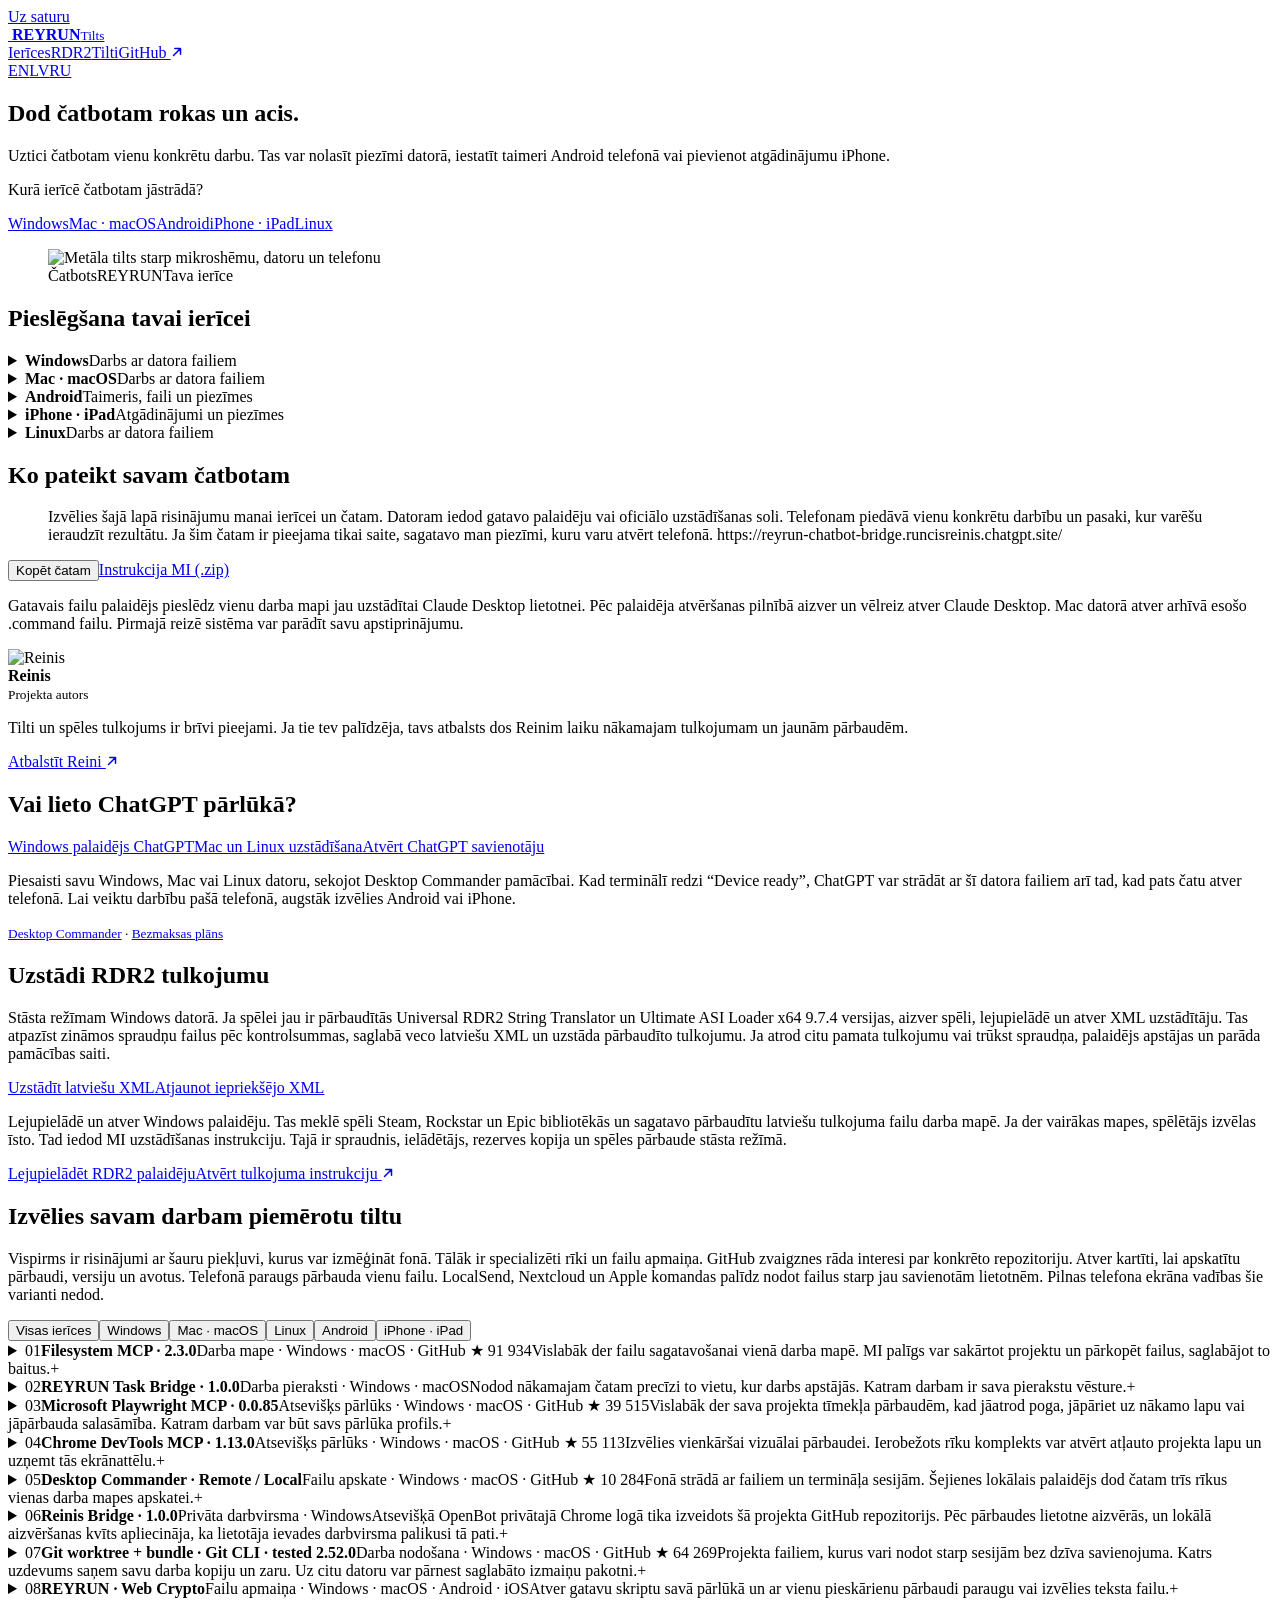
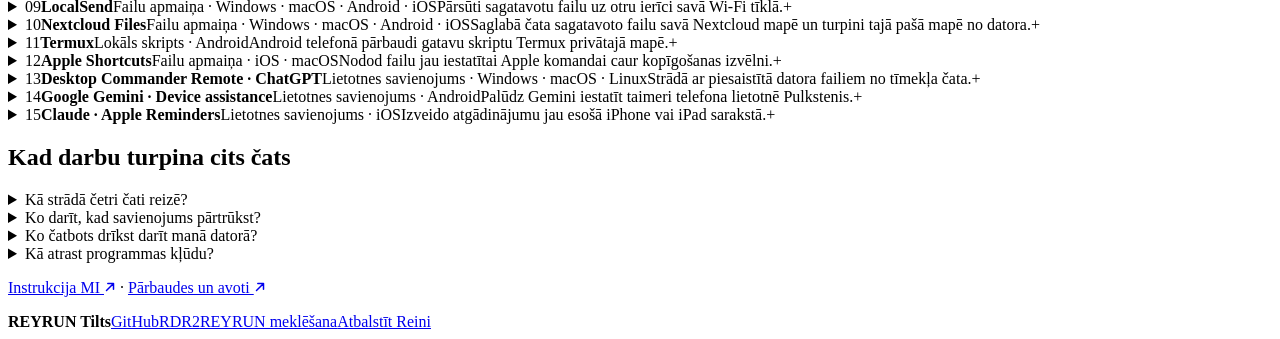
==== commit 54e625a0: "Give the bridge a sapphire glass design and localized sharing artwork" ====
--- a/web/index.html
+++ b/web/index.html
@@ -1,4 +1,4 @@
-<!doctype html><html lang="lv"><head><meta charset="utf-8"><meta name="viewport" content="width=device-width,initial-scale=1"><title>REYRUN Tilts — Dod čatbotam rokas un acis.</title><meta name="description" content="Uztici čatbotam vienu konkrētu darbu. Tas var nolasīt piezīmi datorā, iestatīt taimeri Android telefonā vai pievienot atgādinājumu iPhone."><meta name="theme-color" content="#0b191f"><link rel="canonical" href="https://reyrun-chatbot-bridge.runcisreinis.chatgpt.site/"><link rel="alternate" hreflang="lv" href="https://reyrun-chatbot-bridge.runcisreinis.chatgpt.site/"><link rel="alternate" hreflang="en" href="https://reyrun-chatbot-bridge.runcisreinis.chatgpt.site/en/"><link rel="alternate" hreflang="ru" href="https://reyrun-chatbot-bridge.runcisreinis.chatgpt.site/ru/"><meta property="og:type" content="website">
+<!doctype html><html lang="lv"><head><meta charset="utf-8"><meta name="viewport" content="width=device-width,initial-scale=1"><title>REYRUN Tilts — Dod čatbotam rokas un acis.</title><meta name="description" content="Uztici čatbotam vienu konkrētu darbu. Tas var nolasīt piezīmi datorā, iestatīt taimeri Android telefonā vai pievienot atgādinājumu iPhone."><meta name="theme-color" content="#091329"><link rel="canonical" href="https://reyrun-chatbot-bridge.runcisreinis.chatgpt.site/"><link rel="alternate" hreflang="lv" href="https://reyrun-chatbot-bridge.runcisreinis.chatgpt.site/"><link rel="alternate" hreflang="en" href="https://reyrun-chatbot-bridge.runcisreinis.chatgpt.site/en/"><link rel="alternate" hreflang="ru" href="https://reyrun-chatbot-bridge.runcisreinis.chatgpt.site/ru/"><meta property="og:type" content="website">
 <meta property="og:site_name" content="REYRUN Tilts">
 <meta property="og:url" content="https://reyrun-chatbot-bridge.runcisreinis.chatgpt.site/">
 <meta property="og:title" content="REYRUN Tilts · Dod čatbotam rokas un acis.">
@@ -6,19 +6,19 @@
 <meta property="og:locale" content="lv_LV">
 <meta property="og:locale:alternate" content="en_US">
 <meta property="og:locale:alternate" content="ru_RU">
-<meta property="og:image" content="https://reyrun-chatbot-bridge.runcisreinis.chatgpt.site/assets/bridge-lv-v1.jpg">
+<meta property="og:image" content="https://reyrun-chatbot-bridge.runcisreinis.chatgpt.site/assets/bridge-lv-v2.jpg">
 <meta property="og:image:width" content="1200">
 <meta property="og:image:height" content="630">
 <meta property="og:image:type" content="image/jpeg">
-<meta property="og:image:alt" content="Gaismas tilts savieno smadzeņu zīmējumu ar datoru. Stūrī ir REYRUN logo.">
+<meta property="og:image:alt" content="REYRUN. Metāla tilts savieno mikroshēmu ar datoru un telefonu uz safīrzilas pamatnes.">
 <meta name="twitter:card" content="summary_large_image">
 <meta name="twitter:title" content="REYRUN Tilts · Dod čatbotam rokas un acis.">
 <meta name="twitter:description" content="Atrodi savam datoram vai telefonam piemērotu tiltu. Izvēlies Windows, Mac, Linux, Android vai iPhone un izmēģini vienu konkrētu darbību.">
-<meta name="twitter:image" content="https://reyrun-chatbot-bridge.runcisreinis.chatgpt.site/assets/bridge-lv-v1.jpg">
-<meta name="twitter:image:alt" content="Gaismas tilts savieno smadzeņu zīmējumu ar datoru. Stūrī ir REYRUN logo."><link rel="icon" href="/assets/reyrun.png"><script src="/assets/theme.js"></script><link rel="stylesheet" href="/assets/site.css"><script defer src="/assets/bridge-visual.js"></script><script defer src="/assets/site.js"></script></head><body><a class="skip" href="#main">Uz saturu</a><header><div class="wrap"><a class="brand" href="/"><img alt="" src="/assets/reyrun.png"> <span class="brand-type"><strong>REYRUN</strong><small>Tilts</small></span></a><nav class="navmain"><a href="#devices">Ierīces</a><a href="#rdr2">RDR2</a><a href="#bridges">Tilti</a><a href="https://github.com/runcisreinis-glitch/REYRUN-Chatbot-Bridge">GitHub ↗</a></nav><div class="preferences"><nav class="langs" aria-label="Valoda"><a lang="lv" hreflang="lv" href="/" aria-current="page">LV</a><a lang="en" hreflang="en" href="/en/">EN</a><a lang="ru" hreflang="ru" href="/ru/">RU</a></nav><button hidden type="button" class="theme-switch" data-theme-switch aria-label="Tumšais režīms" aria-pressed="false" data-light="Ieslēgt gaišo režīmu" data-dark="Ieslēgt tumšo režīmu"><span class="sun" aria-hidden="true">☀</span><span class="moon" aria-hidden="true">☾</span></button></div></div></header>
-<main id="main"><section class="hero"><div class="wrap heroGrid"><div><h1>Dod čatbotam <span>rokas un acis.</span></h1><p>Uztici čatbotam vienu konkrētu darbu. Tas var nolasīt piezīmi datorā, iestatīt taimeri Android telefonā vai pievienot atgādinājumu iPhone.</p><p id="device-label" class="device-label">Kurā ierīcē čatbotam jāstrādā?</p><nav class="device-links" aria-labelledby="device-label"><a href="#device-windows">Windows</a><a href="#device-mac">Mac · macOS</a><a href="#device-android">Android</a><a href="#device-iphone">iPhone · iPad</a><a href="#device-linux">Linux</a></nav></div><figure><canvas id="bridge-art" width="680" height="385" role="img" aria-label="Gaismas tilts starp MI un datoru"></canvas><figcaption><span>Čatbots</span><span>REYRUN</span><span>Tava ierīce</span></figcaption></figure></div></section>
-<div class="wrap"><section id="devices" class="content devices"><h2>Pieslēgšana tavai ierīcei</h2><details class="device-guide" id="device-windows"><summary><b>Windows</b><span>Darbs ar datora failiem</span></summary><div class="device-steps"><div class="route-step"><h3>ChatGPT · Desktop Commander Remote</h3><p>Atver oficiālo Windows palaidēju. Pievieno ChatGPT lietotni Remote Desktop Commander, pieraksties, salīdzini ierīces kodu ar terminālī redzamo un apstiprini sakritību. Atstāj termināli atvērtu. Palūdz čatā parādīt pieslēgtās ierīces un nolasīt vienu sava testa faila rindu. Savienojumu aptur ar Ctrl+C.</p><div class="route-actions"><a href="https://mcp.desktopcommander.app/remote-windows.cmd">Lejupielādēt Windows palaidēju →</a><a href="https://desktopcommander.app/help/devices/connect-computer">Oficiālā uzstādīšana →</a><a href="https://chatgpt.com/apps/remote-desktop-commander/asdk_app_6a057d268ebc81919918d37eec718425">Pievienot ChatGPT →</a></div></div><div class="route-step"><h3>Claude Desktop · REYRUN</h3><p>Lejupielādē REYRUN palaidēju un atver to datorā, kurā jau ir Claude Desktop. Pilnībā aizver un vēlreiz atver Claude Desktop. Palūdz izveidot un nolasīt piezīmi tā darba mapē.</p><div class="route-actions"><a href="/launchers/REYRUN-filesystem-Windows.cmd">REYRUN · Windows →</a></div></div></div></details><details class="device-guide" id="device-mac"><summary><b>Mac · macOS</b><span>Darbs ar datora failiem</span></summary><div class="device-steps"><div class="route-step"><h3>ChatGPT · Desktop Commander Remote</h3><p>Atver oficiālo pamācību un izmanto sadaļā Mac norādīto komandu lietotnē Terminal. Pievieno ChatGPT lietotni Remote Desktop Commander, pieraksties, salīdzini ierīces kodu ar terminālī redzamo un apstiprini sakritību. Atstāj termināli atvērtu. Palūdz čatā parādīt pieslēgtās ierīces un nolasīt vienu sava testa faila rindu. Savienojumu aptur ar Ctrl+C.</p><div class="route-actions"><a href="https://desktopcommander.app/help/devices/connect-computer">Oficiālā uzstādīšana →</a><a href="https://chatgpt.com/apps/remote-desktop-commander/asdk_app_6a057d268ebc81919918d37eec718425">Pievienot ChatGPT →</a></div></div><div class="route-step"><h3>Claude Desktop · REYRUN</h3><p>Lejupielādē REYRUN palaidēju un atver to datorā, kurā jau ir Claude Desktop. Atver ZIP arhīvu un tajā esošo .command failu. Pilnībā aizver un vēlreiz atver Claude Desktop. Palūdz izveidot un nolasīt piezīmi tā darba mapē.</p><div class="route-actions"><a href="/launchers/REYRUN-filesystem-macOS.command.zip">REYRUN · macOS →</a></div></div></div></details><details class="device-guide" id="device-android"><summary><b>Android</b><span>Taimeris, faili un piezīmes</span></summary><div class="device-steps"><div class="route-step"><h3>Google Gemini · Android</h3><p>Atver Gemini lietotni telefonā un palūdz iestatīt taimeri uz piecām minūtēm. Atver lietotni Pulkstenis un pārbaudi atlikušo laiku. Ja darbība nav pieejama, Gemini savienoto lietotņu sarakstā pārbaudi Device assistance (agrāk Utilities).</p><div class="route-actions"><a href="https://play.google.com/store/apps/details?id=com.google.android.apps.bard">Google Play · Gemini →</a><a href="https://support.google.com/gemini/answer/15235441">Google pamācība →</a></div></div><div class="route-step"><h3>ChatGPT · Desktop Commander Remote</h3><p>Ja mērķis ir Android faili, izstrādātājs piedāvā eksperimentālu savienojumu ar Termux. Pēc savienošanas palūdz parādīt telefonā brīvo vietu. Čatam ir Termux piešķirtās tiesības. Android var apturēt savienojumu fonā.</p><div class="route-actions"><a href="https://desktopcommander.app/help/devices/connect-android-phone">Izstrādātāja Android pamācība →</a></div></div><div class="route-step"><h3>Ar citu tīmekļa čatu</h3><p>Čatbots sagatavo piezīmes tekstu vai e-pasta melnrakstu. Tu apskati saturu telefonā un izvēlies, vai saglabāt failu vai atvērt melnrakstu pasta lietotnē. Vēstuli nosūti pats.</p><div class="route-actions"><a href="/phone/">Sagatavot piezīmi vai vēstuli →</a><a href="/start/">Pārbaudīt faila kontrolsummu →</a></div></div></div></details><details class="device-guide" id="device-iphone"><summary><b>iPhone · iPad</b><span>Atgādinājumi un piezīmes</span></summary><div class="device-steps"><div class="route-step"><h3>Claude · Apple Reminders</h3><p>Atver Claude lietotni savā iPhone vai iPad un palūdz pievienot atgādinājumu “REYRUN pārbaude” jau esošā sarakstā. Kad parādās atļaujas pieprasījums, atļauj piekļuvi atgādinājumiem. Atver Apple lietotni Atgādinājumi un pārbaudi ierakstu. Atļauju vari atsaukt ierīces iestatījumos pie Claude.</p><div class="route-actions"><a href="https://apps.apple.com/app/id6473753684">App Store · Claude →</a><a href="https://support.claude.com/en/articles/11869619-use-claude-with-ios-apps">Anthropic pamācība →</a></div></div><div class="route-step"><h3>Ar citu tīmekļa čatu</h3><p>Čatbots sagatavo piezīmes tekstu vai e-pasta melnrakstu. Tu apskati saturu telefonā un izvēlies, vai saglabāt failu vai atvērt melnrakstu pasta lietotnē. Vēstuli nosūti pats.</p><div class="route-actions"><a href="/phone/">Sagatavot piezīmi vai vēstuli →</a><a href="/start/">Pārbaudīt faila kontrolsummu →</a></div></div></div></details><details class="device-guide" id="device-linux"><summary><b>Linux</b><span>Darbs ar datora failiem</span></summary><div class="device-steps"><div class="route-step"><h3>ChatGPT · Desktop Commander Remote</h3><p>Atver oficiālo pamācību un izpildi tajā norādīto Linux uzstādīšanas komandu. Pievieno ChatGPT lietotni Remote Desktop Commander, pieraksties, salīdzini ierīces kodu ar terminālī redzamo un apstiprini sakritību. Atstāj termināli atvērtu. Palūdz čatā parādīt pieslēgtās ierīces un nolasīt vienu sava testa faila rindu. Savienojumu aptur ar Ctrl+C.</p><div class="route-actions"><a href="https://desktopcommander.app/help/devices/connect-computer">Oficiālā uzstādīšana →</a><a href="https://chatgpt.com/apps/remote-desktop-commander/asdk_app_6a057d268ebc81919918d37eec718425">Pievienot ChatGPT →</a></div></div></div></details></section><section class="content board"><article class="pane"><h2>Ko pateikt savam čatbotam</h2><blockquote class="calltext" id="prompt">Izvēlies šajā lapā risinājumu manai ierīcei un čatam. Datoram iedod gatavo palaidēju vai oficiālo uzstādīšanas soli. Telefonam piedāvā vienu konkrētu darbību un pasaki, kur varēšu ieraudzīt rezultātu. Ja šim čatam ir pieejama tikai saite, sagatavo man piezīmi, kuru varu atvērt telefonā. https://reyrun-chatbot-bridge.runcisreinis.chatgpt.site/</blockquote><div class="btns"><button class="btn" data-copy data-ok="Nokopēts" data-selected="Teksts iezīmēts">Kopēt čatam</button><a href="/download/REYRUN-Bridge-Skill.zip" download>Instrukcija MI (.zip)</a></div><p class="small">Gatavais failu palaidējs pieslēdz vienu darba mapi jau uzstādītai Claude Desktop lietotnei. Pēc palaidēja atvēršanas pilnībā aizver un vēlreiz atver Claude Desktop. Mac datorā atver arhīvā esošo .command failu. Pirmajā reizē sistēma var parādīt savu apstiprinājumu.</p></article><aside class="person"><div class="byline"><img src="/assets/reinis.webp" alt="Reinis"><div><strong>Reinis</strong><br><small>Projekta autors</small></div></div><p>Tilti un spēles tulkojums ir brīvi pieejami. Ja tie tev palīdzēja, tavs atbalsts dos Reinim laiku nākamajam tulkojumam un jaunām pārbaudēm.</p><a class="btn" href="https://reyrun-rekursive-deep-search.runcisreinis.chatgpt.site/atbalsts.html">Atbalstīt Reini ↗</a></aside></section>
+<meta name="twitter:image" content="https://reyrun-chatbot-bridge.runcisreinis.chatgpt.site/assets/bridge-lv-v2.jpg">
+<meta name="twitter:image:alt" content="REYRUN. Metāla tilts savieno mikroshēmu ar datoru un telefonu uz safīrzilas pamatnes."><link rel="icon" href="/assets/reyrun.png"><script src="/assets/theme.js"></script><link rel="stylesheet" href="/assets/site.css"><link rel="stylesheet" href="/assets/bridge-glass.css"><script defer src="/assets/site.js"></script></head><body><a class="skip" href="#main">Uz saturu</a><header class="masthead"><div class="wrap"><a class="brand" href="/"><img alt="" src="/assets/reyrun.png"> <span class="brand-type"><strong>REYRUN</strong><small>Tilts</small></span></a><nav class="navmain"><a href="#devices">Ierīces</a><a href="#rdr2">RDR2</a><a href="#bridges">Tilti</a><a href="https://github.com/runcisreinis-glitch/REYRUN-Chatbot-Bridge">GitHub <svg class="out-link" aria-hidden="true" width="12" height="12" viewBox="0 0 12 12" fill="none" stroke="currentColor" stroke-width="1.5" stroke-linecap="round" stroke-linejoin="round"><path d="M2.5 9.5 9.5 2.5M3.8 2.5h5.7v5.7"/></svg></a></nav><div class="preferences"><nav class="langs language-controls" aria-label="Valoda"><a lang="en" hreflang="en" href="/en/" aria-label="English"><img class="flag" src="/assets/flags/gb.svg" alt="">EN</a><a lang="lv" hreflang="lv" href="/" aria-label="Latviski" aria-current="page"><img class="flag" src="/assets/flags/lv.svg" alt="">LV</a><a lang="ru" hreflang="ru" href="/ru/" aria-label="Русский"><img class="flag" src="/assets/flags/ru.svg" alt="">RU</a></nav><button hidden type="button" class="theme-switch" data-theme-switch aria-label="Tumšais režīms" aria-pressed="false" data-light="Ieslēgt gaišo režīmu" data-dark="Ieslēgt tumšo režīmu"><span class="sun" aria-hidden="true">☼</span><span class="moon" aria-hidden="true">☾</span></button></div></div></header>
+<main id="main"><section class="hero"><div class="wrap heroGrid"><div><h1>Dod čatbotam <span>rokas un acis.</span></h1><p>Uztici čatbotam vienu konkrētu darbu. Tas var nolasīt piezīmi datorā, iestatīt taimeri Android telefonā vai pievienot atgādinājumu iPhone.</p><p id="device-label" class="device-label">Kurā ierīcē čatbotam jāstrādā?</p><nav class="device-links" aria-labelledby="device-label"><a href="#device-windows">Windows</a><a href="#device-mac">Mac · macOS</a><a href="#device-android">Android</a><a href="#device-iphone">iPhone · iPad</a><a href="#device-linux">Linux</a></nav></div><figure class="bridge-frame"><img class="bridge-model" src="/assets/bridge-model.webp" width="1120" height="590" fetchpriority="high" alt="Metāla tilts starp mikroshēmu, datoru un telefonu"><figcaption><span>Čatbots</span><span>REYRUN</span><span>Tava ierīce</span></figcaption></figure></div></section>
+<div class="wrap"><section id="devices" class="content devices"><h2>Pieslēgšana tavai ierīcei</h2><details class="device-guide" id="device-windows"><summary><b>Windows</b><span>Darbs ar datora failiem</span></summary><div class="device-steps"><div class="route-step"><h3>ChatGPT · Desktop Commander Remote</h3><p>Atver oficiālo Windows palaidēju. Pievieno ChatGPT lietotni Remote Desktop Commander, pieraksties, salīdzini ierīces kodu ar terminālī redzamo un apstiprini sakritību. Atstāj termināli atvērtu. Palūdz čatā parādīt pieslēgtās ierīces un nolasīt vienu sava testa faila rindu. Savienojumu aptur ar Ctrl+C.</p><div class="route-actions"><a href="https://mcp.desktopcommander.app/remote-windows.cmd">Lejupielādēt Windows palaidēju →</a><a href="https://desktopcommander.app/help/devices/connect-computer">Oficiālā uzstādīšana →</a><a href="https://chatgpt.com/apps/remote-desktop-commander/asdk_app_6a057d268ebc81919918d37eec718425">Pievienot ChatGPT →</a></div></div><div class="route-step"><h3>Claude Desktop · REYRUN</h3><p>Lejupielādē REYRUN palaidēju un atver to datorā, kurā jau ir Claude Desktop. Pilnībā aizver un vēlreiz atver Claude Desktop. Palūdz izveidot un nolasīt piezīmi tā darba mapē.</p><div class="route-actions"><a href="/launchers/REYRUN-filesystem-Windows.cmd">REYRUN · Windows →</a></div></div></div></details><details class="device-guide" id="device-mac"><summary><b>Mac · macOS</b><span>Darbs ar datora failiem</span></summary><div class="device-steps"><div class="route-step"><h3>ChatGPT · Desktop Commander Remote</h3><p>Atver oficiālo pamācību un izmanto sadaļā Mac norādīto komandu lietotnē Terminal. Pievieno ChatGPT lietotni Remote Desktop Commander, pieraksties, salīdzini ierīces kodu ar terminālī redzamo un apstiprini sakritību. Atstāj termināli atvērtu. Palūdz čatā parādīt pieslēgtās ierīces un nolasīt vienu sava testa faila rindu. Savienojumu aptur ar Ctrl+C.</p><div class="route-actions"><a href="https://desktopcommander.app/help/devices/connect-computer">Oficiālā uzstādīšana →</a><a href="https://chatgpt.com/apps/remote-desktop-commander/asdk_app_6a057d268ebc81919918d37eec718425">Pievienot ChatGPT →</a></div></div><div class="route-step"><h3>Claude Desktop · REYRUN</h3><p>Lejupielādē REYRUN palaidēju un atver to datorā, kurā jau ir Claude Desktop. Atver ZIP arhīvu un tajā esošo .command failu. Pilnībā aizver un vēlreiz atver Claude Desktop. Palūdz izveidot un nolasīt piezīmi tā darba mapē.</p><div class="route-actions"><a href="/launchers/REYRUN-filesystem-macOS.command.zip">REYRUN · macOS →</a></div></div></div></details><details class="device-guide" id="device-android"><summary><b>Android</b><span>Taimeris, faili un piezīmes</span></summary><div class="device-steps"><div class="route-step"><h3>Google Gemini · Android</h3><p>Atver Gemini lietotni telefonā un palūdz iestatīt taimeri uz piecām minūtēm. Atver lietotni Pulkstenis un pārbaudi atlikušo laiku. Ja darbība nav pieejama, Gemini savienoto lietotņu sarakstā pārbaudi Device assistance (agrāk Utilities).</p><div class="route-actions"><a href="https://play.google.com/store/apps/details?id=com.google.android.apps.bard">Google Play · Gemini →</a><a href="https://support.google.com/gemini/answer/15235441">Google pamācība →</a></div></div><div class="route-step"><h3>ChatGPT · Desktop Commander Remote</h3><p>Ja mērķis ir Android faili, izstrādātājs piedāvā eksperimentālu savienojumu ar Termux. Pēc savienošanas palūdz parādīt telefonā brīvo vietu. Čatam ir Termux piešķirtās tiesības. Android var apturēt savienojumu fonā.</p><div class="route-actions"><a href="https://desktopcommander.app/help/devices/connect-android-phone">Izstrādātāja Android pamācība →</a></div></div><div class="route-step"><h3>Ar citu tīmekļa čatu</h3><p>Čatbots sagatavo piezīmes tekstu vai e-pasta melnrakstu. Tu apskati saturu telefonā un izvēlies, vai saglabāt failu vai atvērt melnrakstu pasta lietotnē. Vēstuli nosūti pats.</p><div class="route-actions"><a href="/phone/">Sagatavot piezīmi vai vēstuli →</a><a href="/start/">Pārbaudīt faila kontrolsummu →</a></div></div></div></details><details class="device-guide" id="device-iphone"><summary><b>iPhone · iPad</b><span>Atgādinājumi un piezīmes</span></summary><div class="device-steps"><div class="route-step"><h3>Claude · Apple Reminders</h3><p>Atver Claude lietotni savā iPhone vai iPad un palūdz pievienot atgādinājumu “REYRUN pārbaude” jau esošā sarakstā. Kad parādās atļaujas pieprasījums, atļauj piekļuvi atgādinājumiem. Atver Apple lietotni Atgādinājumi un pārbaudi ierakstu. Atļauju vari atsaukt ierīces iestatījumos pie Claude.</p><div class="route-actions"><a href="https://apps.apple.com/app/id6473753684">App Store · Claude →</a><a href="https://support.claude.com/en/articles/11869619-use-claude-with-ios-apps">Anthropic pamācība →</a></div></div><div class="route-step"><h3>Ar citu tīmekļa čatu</h3><p>Čatbots sagatavo piezīmes tekstu vai e-pasta melnrakstu. Tu apskati saturu telefonā un izvēlies, vai saglabāt failu vai atvērt melnrakstu pasta lietotnē. Vēstuli nosūti pats.</p><div class="route-actions"><a href="/phone/">Sagatavot piezīmi vai vēstuli →</a><a href="/start/">Pārbaudīt faila kontrolsummu →</a></div></div></div></details><details class="device-guide" id="device-linux"><summary><b>Linux</b><span>Darbs ar datora failiem</span></summary><div class="device-steps"><div class="route-step"><h3>ChatGPT · Desktop Commander Remote</h3><p>Atver oficiālo pamācību un izpildi tajā norādīto Linux uzstādīšanas komandu. Pievieno ChatGPT lietotni Remote Desktop Commander, pieraksties, salīdzini ierīces kodu ar terminālī redzamo un apstiprini sakritību. Atstāj termināli atvērtu. Palūdz čatā parādīt pieslēgtās ierīces un nolasīt vienu sava testa faila rindu. Savienojumu aptur ar Ctrl+C.</p><div class="route-actions"><a href="https://desktopcommander.app/help/devices/connect-computer">Oficiālā uzstādīšana →</a><a href="https://chatgpt.com/apps/remote-desktop-commander/asdk_app_6a057d268ebc81919918d37eec718425">Pievienot ChatGPT →</a></div></div></div></details></section><section class="content board"><article class="pane"><h2>Ko pateikt savam čatbotam</h2><blockquote class="calltext" id="prompt">Izvēlies šajā lapā risinājumu manai ierīcei un čatam. Datoram iedod gatavo palaidēju vai oficiālo uzstādīšanas soli. Telefonam piedāvā vienu konkrētu darbību un pasaki, kur varēšu ieraudzīt rezultātu. Ja šim čatam ir pieejama tikai saite, sagatavo man piezīmi, kuru varu atvērt telefonā. https://reyrun-chatbot-bridge.runcisreinis.chatgpt.site/</blockquote><div class="btns"><button class="btn" data-copy data-ok="Nokopēts" data-selected="Teksts iezīmēts">Kopēt čatam</button><a href="/download/REYRUN-Bridge-Skill.zip" download>Instrukcija MI (.zip)</a></div><p class="small">Gatavais failu palaidējs pieslēdz vienu darba mapi jau uzstādītai Claude Desktop lietotnei. Pēc palaidēja atvēršanas pilnībā aizver un vēlreiz atver Claude Desktop. Mac datorā atver arhīvā esošo .command failu. Pirmajā reizē sistēma var parādīt savu apstiprinājumu.</p></article><aside class="person"><div class="byline"><img src="/assets/reinis.webp" alt="Reinis"><div><strong>Reinis</strong><br><small>Projekta autors</small></div></div><p>Tilti un spēles tulkojums ir brīvi pieejami. Ja tie tev palīdzēja, tavs atbalsts dos Reinim laiku nākamajam tulkojumam un jaunām pārbaudēm.</p><a class="btn" href="https://reyrun-rekursive-deep-search.runcisreinis.chatgpt.site/atbalsts.html">Atbalstīt Reini <svg class="out-link" aria-hidden="true" width="12" height="12" viewBox="0 0 12 12" fill="none" stroke="currentColor" stroke-width="1.5" stroke-linecap="round" stroke-linejoin="round"><path d="M2.5 9.5 9.5 2.5M3.8 2.5h5.7v5.7"/></svg></a></aside></section>
 <section id="chatgpt" class="content pane"><h2>Vai lieto ChatGPT pārlūkā?</h2><div class="btns"><a class="btn primary" href="https://mcp.desktopcommander.app/remote-windows.cmd">Windows palaidējs ChatGPT</a><a class="btn" href="https://desktopcommander.app/help/devices/connect-computer">Mac un Linux uzstādīšana</a><a class="btn" href="https://chatgpt.com/apps/remote-desktop-commander/asdk_app_6a057d268ebc81919918d37eec718425">Atvērt ChatGPT savienotāju</a></div><p>Piesaisti savu Windows, Mac vai Linux datoru, sekojot Desktop Commander pamācībai. Kad terminālī redzi “Device ready”, ChatGPT var strādāt ar šī datora failiem arī tad, kad pats čatu atver telefonā. Lai veiktu darbību pašā telefonā, augstāk izvēlies Android vai iPhone.</p><small><a href="https://desktopcommander.app/help/devices/connect-computer">Desktop Commander</a> · <a href="https://desktopcommander.app/help/account-billing/plans-and-tool-call-limits">Bezmaksas plāns</a></small></section>
-<section id="rdr2" class="content pane"><h2>Uzstādi RDR2 tulkojumu</h2><p>Stāsta režīmam Windows datorā. Ja spēlei jau ir pārbaudītās Universal RDR2 String Translator un Ultimate ASI Loader x64 9.7.4 versijas, aizver spēli, lejupielādē un atver XML uzstādītāju. Tas atpazīst zināmos spraudņu failus pēc kontrolsummas, saglabā veco latviešu XML un uzstāda pārbaudīto tulkojumu. Ja atrod citu pamata tulkojumu vai trūkst spraudņa, palaidējs apstājas un parāda pamācības saiti.</p><div class="btns"><a class="btn primary" href="/launchers/REYRUN-RDR2-Install-XML.cmd" download>Uzstādīt latviešu XML</a><a class="btn" href="/launchers/REYRUN-RDR2-Restore-XML.cmd" download>Atjaunot iepriekšējo XML</a></div><p>Lejupielādē un atver Windows palaidēju. Tas meklē spēli Steam, Rockstar un Epic bibliotēkās un sagatavo pārbaudītu latviešu tulkojuma failu darba mapē. Ja der vairākas mapes, spēlētājs izvēlas īsto. Tad iedod MI uzstādīšanas instrukciju. Tajā ir spraudnis, ielādētājs, rezerves kopija un spēles pārbaude stāsta režīmā.</p><div class="btns"><a class="btn" href="/launchers/REYRUN-rdr2-Windows.cmd" download>Lejupielādēt RDR2 palaidēju</a><a class="btn" href="https://reyrun-rdr2-latviski.runcisreinis.chatgpt.site/uzstadisana/">Atvērt tulkojuma instrukciju ↗</a></div></section>
-<section id="bridges" class="content"><h2>Izvēlies savam darbam piemērotu tiltu</h2><p class="lead">Vispirms ir risinājumi ar šauru piekļuvi, kurus var izmēģināt fonā. Tālāk ir specializēti rīki un failu apmaiņa. GitHub zvaigznes rāda interesi par konkrēto repozitoriju. Atver kartīti, lai apskatītu pārbaudi, versiju un avotus. Telefonā paraugs pārbauda vienu failu. LocalSend, Nextcloud un Apple komandas palīdz nodot failus starp jau savienotām lietotnēm. Pilnas telefona ekrāna vadības šie varianti nedod.</p><div class="filters" aria-label="Visas ierīces"><button type="button" data-filter="all" aria-pressed="true">Visas ierīces</button><button type="button" data-filter="Windows" aria-pressed="false">Windows</button><button type="button" data-filter="macOS" aria-pressed="false">Mac · macOS</button><button type="button" data-filter="Linux" aria-pressed="false">Linux</button><button type="button" data-filter="Android" aria-pressed="false">Android</button><button type="button" data-filter="iOS" aria-pressed="false">iPhone · iPad</button></div><div class="methods"><details class="method" data-platforms="Windows macOS"><summary><span class="index">01</span><span><strong>Filesystem MCP · 2.3.0</strong><span class="meta">Darba mape · Windows · macOS · GitHub ★ 91 934</span><span class="brief">Vislabāk der failu sagatavošanai vienā darba mapē. MI palīgs var sakārtot projektu un pārkopēt failus, saglabājot to baitus.</span></span><span aria-hidden="true" class="plus">+</span></summary><div class="inside"><div class="btns"><a class="btn" href="/launchers/REYRUN-filesystem-Windows.cmd" download>Windows</a><a class="btn" href="/launchers/REYRUN-filesystem-macOS.command.zip" download>macOS</a></div><p><b>Pārbaude</b> · Linux testa vidē palaidām īsto 2.3.0 serveri. Tas parādīja atļautās mapes, nolasīja faila informāciju, precīzi pārkopēja bināru failu un atteica piekļuvi ārpus izvēlētajām mapēm. Uz fiziska Windows datora svaiga uzstādīšana ar esošu Node aizņēma 6,68 sekundes. Latviešu teksta fails tika ierakstīts un precīzi nolasīts. Piekļuve ārpus darba mapes tika atteikta.</p><p><b>2026. gada pieredze</b> · Martā lietotājs ziņoja, ka klienta norādītās mapes aizstāja komandrindas sarakstu. Šeit lietojam --confine-roots un pārbaudām faktisko atļauju sarakstu.</p><p><b>Vienlaicīgs darbs</b> · Vienas mapes rakstīšanu uztici vienam čatam. Atsevišķām mapēm var izmantot atsevišķus savienojumus.</p><p class="small">Vienai lasīšanas sesijai pievieno --read-only. Kopējot esošu failu, vispirms pārbaudi, vai mērķis jau pastāv. copy_file nepieļauj pārrakstīšanu. Parasts čats bez vietēja savienojuma dod norādes spēlētājam.</p><ul><li><a href="https://github.com/modelcontextprotocol/servers/blob/main/src/filesystem/README.md">Filesystem MCP · tools and directory rules</a></li><li><a href="https://github.com/modelcontextprotocol/servers/releases/tag/v2.4.0">Filesystem 2.3.0 release</a></li><li><a href="https://modelcontextprotocol.io/docs/develop/connect-local-servers">Desktop client setup for Windows and macOS</a></li><li><a href="https://github.com/modelcontextprotocol/servers/issues/3602">User report on effective roots, 16 March 2026</a></li><li><a href="https://api.github.com/repos/modelcontextprotocol/servers">GitHub · modelcontextprotocol/servers</a></li><li><a href="https://github.com/runcisreinis-glitch/REYRUN-Chatbot-Bridge/blob/main/research/windows-filesystem.json">Windows · JSON</a></li><li><a href="https://github.com/runcisreinis-glitch/REYRUN-Chatbot-Bridge/actions/runs/43119957278">Windows + macOS · CI</a></li></ul></div></details><details class="method" data-platforms="Windows macOS"><summary><span class="index">02</span><span><strong>REYRUN Task Bridge · 1.0.0</strong><span class="meta">Darba pieraksti · Windows · macOS</span><span class="brief">Nodod nākamajam čatam precīzi to vietu, kur darbs apstājās. Katram darbam ir sava pierakstu vēsture.</span></span><span aria-hidden="true" class="plus">+</span></summary><div class="inside"><div class="btns"><a class="btn" href="/launchers/REYRUN-jobs-Windows.cmd" download>Windows</a><a class="btn" href="/launchers/REYRUN-jobs-macOS.command.zip" download>macOS</a></div><p><b>Pārbaude</b> · Windows dators, Node 24.19, plkst. 01.11 Rīgā. Palaidējs divreiz pareizi sagatavoja savienojumu testa mapēs ar atstarpēm nosaukumā un saglabāja iepriekšējo iestatījumu. Viens klienta process ierakstīja 1. redakciju. Otrs to nolasīja. Mēģinājums rakstīt pāri no vecākas redakcijas tika noraidīts. Četri vienlaicīgi lokāli klienti saglabāja četrus atsevišķus darbus. Kopīgajā ierakstā uzvarēja viens no četriem. Pēc restartēšanas varēja nolasīt visus piecus darbus.</p><p><b>2026. gada pieredze</b> · Projekta paša 12. novembra pārbaude.</p><p><b>Vienlaicīgs darbs</b> · Pārbaudīti četri vienlaicīgi klienti un pieci atgūti darbi.</p><p class="small">Šis profils glabā darba pierakstus. Failu pārkopēšanai izvēlies Filesystem.</p><ul><li><a href="https://github.com/runcisreinis-glitch/REYRUN-Chatbot-Bridge/blob/main/research/reinis.json">Windows · JSON</a></li><li><a href="https://github.com/runcisreinis-glitch/REYRUN-Chatbot-Bridge/blob/main/research/parallel.json">4 × stdio</a></li><li><a href="https://github.com/runcisreinis-glitch/REYRUN-Chatbot-Bridge/actions/runs/43119957278">Windows + macOS · CI</a></li></ul></div></details><details class="method" data-platforms="Windows macOS"><summary><span class="index">03</span><span><strong>Microsoft Playwright MCP · 0.0.85</strong><span class="meta">Atsevišķs pārlūks · Windows · macOS · GitHub ★ 39 515</span><span class="brief">Vislabāk der sava projekta tīmekļa pārbaudēm, kad jāatrod poga, jāpāriet uz nākamo lapu vai jāpārbauda salasāmība. Katram darbam var būt savs pārlūka profils.</span></span><span aria-hidden="true" class="plus">+</span></summary><div class="inside"><div class="btns"><a class="btn" href="/launchers/REYRUN-playwright-Windows.cmd" download>Windows</a><a class="btn" href="/launchers/REYRUN-playwright-macOS.command.zip" download>macOS</a></div><p><b>Pārbaude</b> · Mūsu Windows un macOS pārbaudēs palaidējs atvēra atsevišķu Chrome procesu un nosūtīja čata klientam ekrānattēlu. Pārbaude atspieda reālos PNG pikseļus. Šajā testā pārlūkā bija tukša lapa.</p><p><b>2026. gada pieredze</b> · Japāņu praktiskajā salīdzinājumā autors atsevišķi pārbaudīja pārlūka procesu un pieteikšanās stāvokli. Paralēliem darbiem viņš iesaka skaidri izvēlēties izolētu profilu.</p><p><b>Vienlaicīgs darbs</b> · Katrai vienlaicīgai sesijai savs pārlūka process un profils. Mūsu pārbaudē atvērts viens vienā operētājsistēmā.</p><p class="small">Profils sākas bez tavas personiskās pieteikšanās. Standarta rīku saraksts ietver arī koda izpildi. --allowed-origins pats par sevi negarantē pilnīgu tīkla izolāciju. Izmanto savu uzticamu testa vietni un klienta rīku atļaujas.</p><ul><li><a href="https://github.com/microsoft/playwright-mcp/releases/tag/v0.0.85">Microsoft release · 9 November 2026</a></li><li><a href="https://github.com/microsoft/playwright-mcp">Microsoft · browser profiles and documented options</a></li><li><a href="https://github.com/microsoft/playwright-mcp/actions/runs/43074928448">Author tests on Windows, macOS and Ubuntu · 11 November</a></li><li><a href="https://zenn.dev/ruri/articles/playwright-multi-session-isolation">Japanese first-person profile comparison · 29 June 2026</a></li><li><a href="https://api.github.com/repos/microsoft/playwright-mcp">GitHub · microsoft/playwright-mcp</a></li><li><a href="https://github.com/runcisreinis-glitch/REYRUN-Chatbot-Bridge/actions/runs/43119957278">Windows + macOS · CI</a></li></ul></div></details><details class="method" data-platforms="Windows macOS"><summary><span class="index">04</span><span><strong>Chrome DevTools MCP · 1.13.0</strong><span class="meta">Atsevišķs pārlūks · Windows · macOS · GitHub ★ 55 113</span><span class="brief">Izvēlies vienkāršai vizuālai pārbaudei. Ierobežots rīku komplekts var atvērt atļauto projekta lapu un uzņemt tās ekrānattēlu.</span></span><span aria-hidden="true" class="plus">+</span></summary><div class="inside"><div class="btns"><a class="btn" href="/launchers/REYRUN-devtools-Windows.cmd" download>Windows</a><a class="btn" href="/launchers/REYRUN-devtools-macOS.command.zip" download>macOS</a></div><p><b>Pārbaude</b> · Mūsu Windows un macOS pārbaudēs palaidējs atvēra atsevišķu Chrome procesu un nosūtīja čata klientam ekrānattēlu. Pārbaude atspieda reālos PNG pikseļus. Šajā testā pārlūkā bija tukša lapa.</p><p><b>2026. gada pieredze</b> · macOS lietotājs ziņoja, ka pēc servera avārijas var palikt atvērts testa Chrome process. Ķīniešu autors atsevišķi aprakstīja praktisku pārbaudi Debian vidē un precīzi norādīja neizmēģinātās iespējas.</p><p><b>Vienlaicīgs darbs</b> · Katrā sesijā savs Chrome process. Kopīgs pārlūka profils sajauktu cilnes.</p><p class="small">Šis profils ir īslaicīgs. Lai izmantotu jau atvērtu personisko cilni, būtu jāizvēlas cits režīms. Attēlos var būt privāti dati no pašas testa lapas. Aizver sesiju ar klienta apturēšanas darbību.</p><ul><li><a href="https://github.com/ChromeDevTools/chrome-devtools-mcp/releases/tag/chrome-devtools-mcp-v1.13.0">Chrome DevTools release · 11 November 2026</a></li><li><a href="https://github.com/ChromeDevTools/chrome-devtools-mcp/blob/main/docs/configuration.md">Chrome DevTools MCP · configuration</a></li><li><a href="https://github.com/ChromeDevTools/chrome-devtools-mcp/actions/runs/43058501937">Upstream Windows/macOS/Ubuntu test matrix · 11 November</a></li><li><a href="https://github.com/ChromeDevTools/chrome-devtools-mcp/issues/2621">macOS report about abrupt termination · 26 August 2026</a></li><li><a href="https://friendlyai.top/projects/chrome-devtools-mcp/">Chinese practitioner’s test log · 21 October 2026</a></li><li><a href="https://github.com/ChromeDevTools/chrome-devtools-mcp/actions/runs/43105363963">Later upstream pre-release run · macOS/Node 22 failure</a></li><li><a href="https://api.github.com/repos/ChromeDevTools/chrome-devtools-mcp">GitHub · ChromeDevTools/chrome-devtools-mcp</a></li><li><a href="https://github.com/runcisreinis-glitch/REYRUN-Chatbot-Bridge/actions/runs/43119957278">Windows + macOS · CI</a></li></ul></div></details><details class="method" data-platforms="Windows macOS"><summary><span class="index">05</span><span><strong>Desktop Commander · Remote / Local</strong><span class="meta">Failu apskate · Windows · macOS · GitHub ★ 10 284</span><span class="brief">Fonā strādā ar failiem un termināļa sesijām. Šejienes lokālais palaidējs dod čatam trīs rīkus vienas darba mapes apskatei.</span></span><span aria-hidden="true" class="plus">+</span></summary><div class="inside"><div class="btns"><a class="btn" href="/launchers/REYRUN-commander-Windows.cmd" download>Windows</a><a class="btn" href="/launchers/REYRUN-commander-macOS.command.zip" download>macOS</a></div><p><b>Pārbaude</b> · Windows ierīce ziņoja versiju 0.3.0. Desktop Commander nolasīja caur Reinis Bridge izveidotu testa failu un ierakstīja tajā otro tekstu. Reinis Bridge nolasīja visus 22 baitus. Šāda nodošana saglabā darba stāvokli failā. Atsevišķu sarunu vēstures joprojām ir jānodod pašam. Oficiālais attālais rīku saraksts aptver failus, termināli un procesu sesijas. Failu pārbaudei nelietojām peli un tastatūru. Windows, macOS un Linux atbalstu norāda izstrādātājs. Šeit fiziski pārbaudīts Windows.</p><p><b>2026. gada pieredze</b> · 2026. gada 13. oktobrī Windows lietotājs ar 0.2.52 ziņoja, ka start_process atvēra konsoles virs citām programmām. 3. novembrī cits lietotājs ar 0.3.1 ziņoja par aptuveni 60 sekunžu noildzēm, arī ja ierīce rādījās tiešsaistē. Tie ir divi konkrēti gadījumi. Šīs pārbaudes laikā failu apmaiņa izdevās.</p><p><b>Vienlaicīgs darbs</b> · Divu rīku failu apmaiņa pārbaudīta. Vienas ierīces maksimālais vienlaicīgo čatu skaits nav izmērīts.</p><p class="small">Palaidējs lieto lokālo 0.3.2 pakotni. Attālais 0.3.0 ir atsevišķs produkts ar konta piesaisti. Grafiskās pogas var pārbaudīt pārlūka profilā.</p><ul><li><a href="https://github.com/wonderwhy-er/DesktopCommanderMCP">local</a></li><li><a href="https://github.com/desktop-commander/remote-desktop-commander">remote</a></li><li><a href="https://desktopcommander.app/help/getting-started/what-is-desktop-commander">help</a></li><li><a href="https://github.com/wonderwhy-er/DesktopCommanderMCP/issues/852">reportFocus</a></li><li><a href="https://github.com/desktop-commander/remote-desktop-commander/issues/90">reportTimeout</a></li></ul></div></details><details class="method" data-platforms="Windows"><summary><span class="index">06</span><span><strong>Reinis Bridge · 1.0.0</strong><span class="meta">Privāta darbvirsma · Windows</span><span class="brief">Atsevišķā OpenBot privātajā Chrome logā tika izveidots šā projekta GitHub repozitorijs. Pēc pārbaudes lietotne aizvērās, un lokālā aizvēršanas kvīts apliecināja, ka lietotāja ievades darbvirsma palikusi tā pati.</span></span><span aria-hidden="true" class="plus">+</span></summary><div class="inside"><div class="btns"></div><p><b>Pārbaude</b> · Rīgā 12. novembrī plkst. 00.58 pa esošo tiltu palaidām divus īsus fona darbus. To izpildes laiki pārklājās 5,011 sekundes. Atkārtots pieprasījums ar to pašu darba atslēgu atgrieza jau pabeigto darbu. Korekti atsākt var arī lasīšanu no pēdējās saglabātās vietas.</p><p><b>2026. gada pieredze</b> · Reiņa novērojums ir viena interaktīvā plūsma. Divi fona termināļa darbi darbojās vienlaikus. Divu atsevišķu čatu vienlaicīga darbvirsmas vadība šajā testā nav izmēģināta.</p><p><b>Vienlaicīgs darbs</b> · Viena interaktīva darbvirsma. Divi mūsu fona darbi pārklājās 5,011 sekundes.</p><p class="small">Šis ir Reiņa personīgais Windows tilts. Projekta Windows palaidējs dod savu, lokālu savienojumu ar izvēlētu mapi. Tas neinstalē Reiņa privāto tiltu un neprasa piekļuvi viņa datoram.</p><ul><li><a href="https://github.com/runcisreinis-glitch/REYRUN-Chatbot-Bridge/blob/main/research/reinis.json">REYRUN · Windows</a></li></ul></div></details><details class="method" data-platforms="Windows macOS"><summary><span class="index">07</span><span><strong>Git worktree + bundle · Git CLI · tested 2.52.0</strong><span class="meta">Darba nodošana · Windows · macOS · GitHub ★ 64 269</span><span class="brief">Projekta failiem, kurus vari nodot starp sesijām bez dzīva savienojuma. Katrs uzdevums saņem savu darba kopiju un zaru. Uz citu datoru var pārnest saglabāto izmaiņu pakotni.</span></span><span aria-hidden="true" class="plus">+</span></summary><div class="inside"><div class="btns"><a class="btn" href="/launchers/REYRUN-git-handoff-Windows.cmd" download>Windows</a><a class="btn" href="/launchers/REYRUN-git-handoff-macOS.command.zip" download>macOS</a></div><p><b>Pārbaude</b> · Linux vidē izveidojām divas darba kopijas. Vienas izmaiņas atstāja otru neskartu. Pārbaudījām pakotni un no tās atjaunojām to pašu komitu un identiskus faila baitus.</p><p><b>2026. gada pieredze</b> · Vācu autoru izmēģinājumā divu darbu izmaiņas pārbaudītas atsevišķās mapēs. Izmēģinājumā abu darba lomas atveidoja ar failu izmaiņām.</p><p><b>Vienlaicīgs darbs</b> · Pārbaudītas divas darba kopijas, katrai savs zars.</p><p class="small">Darba kopijām ir kopīga Git objektu glabātava. Pilnā zara pakotnē var būt tā iepriekšējā vēsture. Dalīšanai veido atsevišķu repozitoriju tikai ar izvēlētajiem failiem. Šis ceļš pats nedod iespēju vadīt datoru, programmas vai peli.</p><ul><li><a href="https://git-scm.com/docs/git-worktree">Git worktree manual</a></li><li><a href="https://git-scm.com/docs/git-bundle">Git bundle manual</a></li><li><a href="https://git-scm.com/downloads">Git desktop downloads</a></li><li><a href="https://www.bitblokes.de/ki-agenten-git-worktrees/">German practical two-role experiment · 9 September 2026</a></li><li><a href="https://api.github.com/repos/git/git">GitHub · git/git</a></li></ul></div></details><details class="method" data-platforms="Windows macOS Android iOS"><summary><span class="index">08</span><span><strong>REYRUN · Web Crypto</strong><span class="meta">Failu apmaiņa · Windows · macOS · Android · iOS</span><span class="brief">Atver gatavu skriptu savā pārlūkā un ar vienu pieskārienu pārbaudi paraugu vai izvēlies teksta failu.</span></span><span aria-hidden="true" class="plus">+</span></summary><div class="inside"><div class="btns"><a class="btn" href="/start/">Atvērt gatavo paraugu</a></div><p><b>Pārbaude</b> · Android 15 emulatorā viens pieskāriens ekrānam apstrādāja nemainīto publisko paraugu. WebView 124.0.6367.219 atdeva 13 baitus, 2 rindas un paredzēto SHA-256. Tādu pašu rezultātu ieguvām Chrome priekšskatījumā. iPhone SE simulatorā ar iOS 18.5 un WebKit parauga poga deva to pašu rezultātu. Neatbalstīta darbība tika noraidīta. Tās ir operētājsistēmu simulācijas.</p><p><b>2026. gada pieredze</b> · Šai jaunajai demonstrācijai neatkarīgu lietotāju atsauksmju vēl nav.</p><p><b>Vienlaicīgs darbs</b> · Katram darbam savs fails vai kvīts. Tālruņa kopīgošanas izvēlni izmanto viena darbība reizē.</p><p class="small">Šis ir viena faila apliecinājums. Lai čats izlasītu kļūdas tekstu, iedod tam vajadzīgo fragmentu.</p><ul><li><a href="https://github.com/runcisreinis-glitch/REYRUN-Chatbot-Bridge/tree/main/web/start">REYRUN</a></li><li><a href="https://developer.mozilla.org/en-US/docs/Web/API/File_API">MDN · File API</a></li><li><a href="https://developer.mozilla.org/en-US/docs/Web/API/SubtleCrypto/digest">MDN · SubtleCrypto.digest</a></li><li><a href="https://github.com/runcisreinis-glitch/REYRUN-Chatbot-Bridge/actions/runs/43121791094/job/130863821353">Android 15 · WebView · 2026-11-11</a></li><li><a href="https://github.com/runcisreinis-glitch/REYRUN-Chatbot-Bridge/actions/runs/43121668999/job/130863410709">iPhone SE · iOS 18.5 · WebKit</a></li></ul></div></details><details class="method" data-platforms="Windows macOS Android iOS"><summary><span class="index">09</span><span><strong>LocalSend</strong><span class="meta">Failu apmaiņa · Windows · macOS · Android · iOS</span><span class="brief">Pārsūti sagatavotu failu uz otru ierīci savā Wi-Fi tīklā.</span></span><span aria-hidden="true" class="plus">+</span></summary><div class="inside"><div class="btns"><a class="btn" href="/start/">Atvērt gatavo paraugu</a></div><p><b>Pārbaude</b> · Šeit divu ierīču pārsūtīšana nav izmēģināta. Pašpārbaudei nosūti mobile-request.json, tad salīdzini ID un kontrolsummu mūsu lapā.</p><p><b>2026. gada pieredze</b> · 25.06.2026. xueyexiao ķīniešu valodā aprakstīja, kā Redmi K70 failu nosūtīja no Android failu lietotnes kopīgošanas izvēlnes, kad LocalSend atlasītājam pietrūka atļaujas.</p><p><b>Vienlaicīgs darbs</b> · Katram darbam savs fails vai kvīts. Tālruņa kopīgošanas izvēlni izmanto viena darbība reizē.</p><p class="small">Vajadzīgas divas savienotas ierīces ar LocalSend. Izvēlies failu un saņēmēju.</p><ul><li><a href="https://localsend.org/download">LocalSend</a></li><li><a href="https://localsend.org/changelog">2026 · Changelog</a></li><li><a href="https://github.com/localsend/localsend/discussions/835">xueyexiao · Redmi K70 · 中文</a></li><li><a href="https://reyrun-chatbot-bridge.runcisreinis.chatgpt.site/start/mobile-request.json">REYRUN · mobile-request.json</a></li></ul></div></details><details class="method" data-platforms="Windows macOS Android iOS"><summary><span class="index">10</span><span><strong>Nextcloud Files</strong><span class="meta">Failu apmaiņa · Windows · macOS · Android · iOS</span><span class="brief">Saglabā čata sagatavoto failu savā Nextcloud mapē un turpini tajā pašā mapē no datora.</span></span><span aria-hidden="true" class="plus">+</span></summary><div class="inside"><div class="btns"><a class="btn" href="/start/">Atvērt gatavo paraugu</a></div><p><b>Pārbaude</b> · Sesijā nepieslēdzām privātu serveri. Pārbaudes kritērijs ir pareizais ID un kontrolsumma failam, kas saņemts otrā ierīcē.</p><p><b>2026. gada pieredze</b> · 28.04.2026. Sanook vāciski aprakstīja gaidošu Android fotoattēla augšupielādi. Vēlāk tā pabeidzās. Tas bija novērojums par foto, nevis mūsu testa failu.</p><p><b>Vienlaicīgs darbs</b> · Katram darbam savs fails vai kvīts. Tālruņa kopīgošanas izvēlni izmanto viena darbība reizē.</p><p class="small">Izvēlies, ja tev jau ir Nextcloud konts un mape. Jauna servera izveide ir atsevišķs darbs.</p><ul><li><a href="https://nextcloud.com/install/">Nextcloud</a></li><li><a href="https://github.com/nextcloud/ios/issues">iOS · 2026</a></li><li><a href="https://help.nextcloud.com/t/android-client-warte-auf-hochladen/217584/18">Sanook · Android · Deutsch</a></li><li><a href="https://reyrun-chatbot-bridge.runcisreinis.chatgpt.site/start/mobile-request.json">REYRUN · mobile-request.json</a></li></ul></div></details><details class="method" data-platforms="Android"><summary><span class="index">11</span><span><strong>Termux</strong><span class="meta">Lokāls skripts · Android</span><span class="brief">Android telefonā pārbaudi gatavu skriptu Termux privātajā mapē.</span></span><span aria-hidden="true" class="plus">+</span></summary><div class="inside"><div class="btns"><a class="btn" href="/start/mobile-termux.sh">Gatavais Termux skripts</a></div><p><b>Pārbaude</b> · Palaists divreiz Linux vidē ar sh. Iegūtas divas atsevišķas mapes un divi JSON ar pareizo kontrolsummu. Android izpildi neesam izmēģinājuši.</p><p><b>2026. gada pieredze</b> · 30.04.2026. slondr ziņoja par iestrēgušu failu atlasītāju Pixel 9a ar Android 16. Projekta izstrādātājs tajā pašā diskusijā minēja divus Samsung, kuros atlase darbojās.</p><p><b>Vienlaicīgs darbs</b> · Katram darbam savs fails vai kvīts. Tālruņa kopīgošanas izvēlni izmanto viena darbība reizē.</p><p class="small">Izmanto jau uzstādītā Termux vidē. Ātrākais ceļš no parasta čata ir pārlūka paraugs.</p><ul><li><a href="https://github.com/termux/termux-app">Termux</a></li><li><a href="https://github.com/termux/termux-app/issues/5150">Android 15 · #5150</a></li><li><a href="https://github.com/termux/termux-app#installation">Termux · Installation</a></li><li><a href="https://github.com/termux/termux-api">Termux:API</a></li><li><a href="https://github.com/termux/termux-app/issues/5101">slondr · Pixel 9a · English</a></li></ul></div></details><details class="method" data-platforms="iOS macOS"><summary><span class="index">12</span><span><strong>Apple Shortcuts</strong><span class="meta">Failu apmaiņa · iOS · macOS</span><span class="brief">Nodod failu jau iestatītai Apple komandai caur kopīgošanas izvēlni.</span></span><span aria-hidden="true" class="plus">+</span></summary><div class="inside"><div class="btns"><a class="btn" href="/start/">Atvērt gatavo paraugu</a></div><p><b>Pārbaude</b> · Šo darbību secību fiziskā iPhone neesam izmēģinājuši. Lietotnē Files atver saglabāto phone-test.txt un pārbaudi, ka redzams REYRUN-OK.</p><p><b>2026. gada pieredze</b> · 28.01.2026. japāņu autors anyprogram parādīja savu iPhone un iPad saīsni TXT failu izveidei un saglabāšanai. Viņa esoša faila rediģēšanas režīms pārraksta izvēlēto failu.</p><p><b>Vienlaicīgs darbs</b> · Katram darbam savs fails vai kvīts. Tālruņa kopīgošanas izvēlni izmanto viena darbība reizē.</p><p class="small">Šim variantam vajadzīga jau pievienota komanda, kas pieņem failus. Šeit ir pārlūka paraugs, kuru var izmēģināt tūlīt.</p><ul><li><a href="https://support.apple.com/guide/shortcuts/launch-a-shortcut-from-another-app-apd163eb9f95/ios">Apple · iPhone</a></li><li><a href="https://support.apple.com/guide/shortcuts/share-shortcuts-apdf01f8c054/ios">Apple · Share</a></li><li><a href="https://support.apple.com/guide/shortcuts/welcome/ios">Apple · Shortcuts User Guide</a></li><li><a href="https://qiita.com/anyprogram/items/6cc1394569c687ed506c">anyprogram · iPhone/iPad · 日本語</a></li><li><a href="https://github.com/net00-1/SW-DLT/issues/133">iPhone 16 Pro Max · 2026</a></li><li><a href="https://reyrun-chatbot-bridge.runcisreinis.chatgpt.site/start/mobile-request.json">REYRUN · mobile-request.json</a></li></ul></div></details><details class="method" data-platforms="Windows macOS Linux"><summary><span class="index">13</span><span><strong>Desktop Commander Remote · ChatGPT</strong><span class="meta">Lietotnes savienojums · Windows · macOS · Linux</span><span class="brief">Strādā ar piesaistītā datora failiem no tīmekļa čata.</span></span><span aria-hidden="true" class="plus">+</span></summary><div class="inside"><div class="btns"><a class="btn" href="/#devices">Atvērt pamācību</a></div><p><b>Pārbaude</b> · Izstrādātājs dokumentē Windows, macOS un Linux.</p><p><b>2026. gada pieredze</b> · Izstrādātāja dokumentācija.</p><p><b>Vienlaicīgs darbs</b> · Vienlaicīgu savienojumu skaits šim variantam nav mērīts.</p><p class="small">Savienojumam jādarbojas mērķa datorā.</p><ul><li><a href="https://desktopcommander.app/help/devices/connect-computer">Desktop Commander Remote · ChatGPT</a></li></ul></div></details><details class="method" data-platforms="Android"><summary><span class="index">14</span><span><strong>Google Gemini · Device assistance</strong><span class="meta">Lietotnes savienojums · Android</span><span class="brief">Palūdz Gemini iestatīt taimeri telefona lietotnē Pulkstenis.</span></span><span aria-hidden="true" class="plus">+</span></summary><div class="inside"><div class="btns"><a class="btn" href="/#device-android">Atvērt pamācību</a></div><p><b>Pārbaude</b> · Google apraksta darbību Gemini Android lietotnē.</p><p><b>2026. gada pieredze</b> · Izstrādātāja dokumentācija.</p><p><b>Vienlaicīgs darbs</b> · Vienlaicīgu savienojumu skaits šim variantam nav mērīts.</p><p class="small">Jāizmanto Gemini Android lietotne.</p><ul><li><a href="https://support.google.com/gemini/answer/15235441">Google Gemini · Device assistance</a></li></ul></div></details><details class="method" data-platforms="iOS"><summary><span class="index">15</span><span><strong>Claude · Apple Reminders</strong><span class="meta">Lietotnes savienojums · iOS</span><span class="brief">Izveido atgādinājumu jau esošā iPhone vai iPad sarakstā.</span></span><span aria-hidden="true" class="plus">+</span></summary><div class="inside"><div class="btns"><a class="btn" href="/#device-iphone">Atvērt pamācību</a></div><p><b>Pārbaude</b> · Anthropic apraksta atgādinājumu izveidi ar lietotāja atļauju.</p><p><b>2026. gada pieredze</b> · Izstrādātāja dokumentācija.</p><p><b>Vienlaicīgs darbs</b> · Vienlaicīgu savienojumu skaits šim variantam nav mērīts.</p><p class="small">Vajadzīga Claude mobilā lietotne un atļauja atgādinājumiem.</p><ul><li><a href="https://support.claude.com/en/articles/11869619-use-claude-with-ios-apps">Claude · Apple Reminders</a></li></ul></div></details></div></section><section class="content"><h2>Kad darbu turpina cits čats</h2><details class="guide"><summary>Kā strādā četri čati reizē?</summary><p>Katram čatam piešķir savu darba nosaukumu un atsevišķu mapi. Tekstu, failu salīdzināšanu un pārbaudes var dalīt. Par izmaiņām vienā spēles mapē atbild viens čats. Pārlūkprogrammai katrai sesijai dod savu profilu. Uz kopīgas darbvirsmas peli vada tikai viena sesija.</p></details><details class="guide"><summary>Ko darīt, kad savienojums pārtrūkst?</summary><p>Jaunajā čatā nosauc to pašu darbu. Palūdz nolasīt pēdējo saglabāto soli un pārbaudīt, kuri faili jau izveidoti. Pēc noildzes vispirms pārbaudi esošo darbu. Lejupielādi vai kopēšanu atkārto tikai tad, kad redzams, ka tā nav pabeigta. Diviem čatiem saglabājot vienu redakciju, jaunākais ieraksts ir jāizlasa pirms nākamā mēģinājuma.</p></details><details class="guide"><summary>Ko čatbots drīkst darīt manā datorā?</summary><p>Failu palaidējs atver vienu REYRUN darba mapi. Spēles variantam pievienojas izvēlētā RDR2 mape. Pārlūka paraugam pietiek ar vienu izvēlētu failu. Pirmajā reizē sistēma var prasīt atļauju atvērt lejupielādi. Ja redzi negaidītu pieprasījumu, vari palikt pie pārlūka parauga.</p></details><details class="guide"><summary>Kā atrast programmas kļūdu?</summary><p>Ieliec programmas kļūdas žurnāla kopiju REYRUN darba mapē. Lūdz savam MI sameklēt pēdējo kļūdu un paskaidrot to. Ja lieto parastu tīmekļa čatu, pievieno tam tikai attiecīgo teksta fragmentu. Pārlūka paraugs apliecina faila kontrolsummu un rindu skaitu. Pats žurnāla teksts paliek ierīcē.</p></details><p><a href="https://github.com/runcisreinis-glitch/REYRUN-Chatbot-Bridge/blob/main/skill/reyrun-chatbot-bridge/references/START-lv.md">Instrukcija MI ↗</a> · <a href="https://github.com/runcisreinis-glitch/REYRUN-Chatbot-Bridge/tree/main/research">Pārbaudes un avoti ↗</a></p></section></div></main>
+<section id="rdr2" class="content pane"><h2>Uzstādi RDR2 tulkojumu</h2><p>Stāsta režīmam Windows datorā. Ja spēlei jau ir pārbaudītās Universal RDR2 String Translator un Ultimate ASI Loader x64 9.7.4 versijas, aizver spēli, lejupielādē un atver XML uzstādītāju. Tas atpazīst zināmos spraudņu failus pēc kontrolsummas, saglabā veco latviešu XML un uzstāda pārbaudīto tulkojumu. Ja atrod citu pamata tulkojumu vai trūkst spraudņa, palaidējs apstājas un parāda pamācības saiti.</p><div class="btns"><a class="btn primary" href="/launchers/REYRUN-RDR2-Install-XML.cmd" download>Uzstādīt latviešu XML</a><a class="btn" href="/launchers/REYRUN-RDR2-Restore-XML.cmd" download>Atjaunot iepriekšējo XML</a></div><p>Lejupielādē un atver Windows palaidēju. Tas meklē spēli Steam, Rockstar un Epic bibliotēkās un sagatavo pārbaudītu latviešu tulkojuma failu darba mapē. Ja der vairākas mapes, spēlētājs izvēlas īsto. Tad iedod MI uzstādīšanas instrukciju. Tajā ir spraudnis, ielādētājs, rezerves kopija un spēles pārbaude stāsta režīmā.</p><div class="btns"><a class="btn" href="/launchers/REYRUN-rdr2-Windows.cmd" download>Lejupielādēt RDR2 palaidēju</a><a class="btn" href="https://reyrun-rdr2-latviski.runcisreinis.chatgpt.site/uzstadisana/">Atvērt tulkojuma instrukciju <svg class="out-link" aria-hidden="true" width="12" height="12" viewBox="0 0 12 12" fill="none" stroke="currentColor" stroke-width="1.5" stroke-linecap="round" stroke-linejoin="round"><path d="M2.5 9.5 9.5 2.5M3.8 2.5h5.7v5.7"/></svg></a></div></section>
+<section id="bridges" class="content"><h2>Izvēlies savam darbam piemērotu tiltu</h2><p class="lead">Vispirms ir risinājumi ar šauru piekļuvi, kurus var izmēģināt fonā. Tālāk ir specializēti rīki un failu apmaiņa. GitHub zvaigznes rāda interesi par konkrēto repozitoriju. Atver kartīti, lai apskatītu pārbaudi, versiju un avotus. Telefonā paraugs pārbauda vienu failu. LocalSend, Nextcloud un Apple komandas palīdz nodot failus starp jau savienotām lietotnēm. Pilnas telefona ekrāna vadības šie varianti nedod.</p><div class="filters" aria-label="Visas ierīces"><button type="button" data-filter="all" aria-pressed="true">Visas ierīces</button><button type="button" data-filter="Windows" aria-pressed="false">Windows</button><button type="button" data-filter="macOS" aria-pressed="false">Mac · macOS</button><button type="button" data-filter="Linux" aria-pressed="false">Linux</button><button type="button" data-filter="Android" aria-pressed="false">Android</button><button type="button" data-filter="iOS" aria-pressed="false">iPhone · iPad</button></div><div class="methods"><details class="method" data-platforms="Windows macOS"><summary><span class="index">01</span><span><strong>Filesystem MCP · 2.3.0</strong><span class="meta">Darba mape · Windows · macOS · GitHub ★ 91 934</span><span class="brief">Vislabāk der failu sagatavošanai vienā darba mapē. MI palīgs var sakārtot projektu un pārkopēt failus, saglabājot to baitus.</span></span><span aria-hidden="true" class="plus">+</span></summary><div class="inside"><div class="btns"><a class="btn" href="/launchers/REYRUN-filesystem-Windows.cmd" download>Windows</a><a class="btn" href="/launchers/REYRUN-filesystem-macOS.command.zip" download>macOS</a></div><p><b>Pārbaude</b> · Linux testa vidē palaidām īsto 2.3.0 serveri. Tas parādīja atļautās mapes, nolasīja faila informāciju, precīzi pārkopēja bināru failu un atteica piekļuvi ārpus izvēlētajām mapēm. Uz fiziska Windows datora svaiga uzstādīšana ar esošu Node aizņēma 6,68 sekundes. Latviešu teksta fails tika ierakstīts un precīzi nolasīts. Piekļuve ārpus darba mapes tika atteikta.</p><p><b>2026. gada pieredze</b> · Martā lietotājs ziņoja, ka klienta norādītās mapes aizstāja komandrindas sarakstu. Šeit lietojam --confine-roots un pārbaudām faktisko atļauju sarakstu.</p><p><b>Vienlaicīgs darbs</b> · Vienas mapes rakstīšanu uztici vienam čatam. Atsevišķām mapēm var izmantot atsevišķus savienojumus.</p><p class="small">Vienai lasīšanas sesijai pievieno --read-only. Kopējot esošu failu, vispirms pārbaudi, vai mērķis jau pastāv. copy_file nepieļauj pārrakstīšanu. Parasts čats bez vietēja savienojuma dod norādes spēlētājam.</p><ul><li><a href="https://github.com/modelcontextprotocol/servers/blob/main/src/filesystem/README.md">Filesystem MCP · tools and directory rules</a></li><li><a href="https://github.com/modelcontextprotocol/servers/releases/tag/v2.4.0">Filesystem 2.3.0 release</a></li><li><a href="https://modelcontextprotocol.io/docs/develop/connect-local-servers">Desktop client setup for Windows and macOS</a></li><li><a href="https://github.com/modelcontextprotocol/servers/issues/3602">User report on effective roots, 16 March 2026</a></li><li><a href="https://api.github.com/repos/modelcontextprotocol/servers">GitHub · modelcontextprotocol/servers</a></li><li><a href="https://github.com/runcisreinis-glitch/REYRUN-Chatbot-Bridge/blob/main/research/windows-filesystem.json">Windows · JSON</a></li><li><a href="https://github.com/runcisreinis-glitch/REYRUN-Chatbot-Bridge/actions/runs/43119957278">Windows + macOS · CI</a></li></ul></div></details><details class="method" data-platforms="Windows macOS"><summary><span class="index">02</span><span><strong>REYRUN Task Bridge · 1.0.0</strong><span class="meta">Darba pieraksti · Windows · macOS</span><span class="brief">Nodod nākamajam čatam precīzi to vietu, kur darbs apstājās. Katram darbam ir sava pierakstu vēsture.</span></span><span aria-hidden="true" class="plus">+</span></summary><div class="inside"><div class="btns"><a class="btn" href="/launchers/REYRUN-jobs-Windows.cmd" download>Windows</a><a class="btn" href="/launchers/REYRUN-jobs-macOS.command.zip" download>macOS</a></div><p><b>Pārbaude</b> · Windows dators, Node 24.19, plkst. 01.11 Rīgā. Palaidējs divreiz pareizi sagatavoja savienojumu testa mapēs ar atstarpēm nosaukumā un saglabāja iepriekšējo iestatījumu. Viens klienta process ierakstīja 1. redakciju. Otrs to nolasīja. Mēģinājums rakstīt pāri no vecākas redakcijas tika noraidīts. Četri vienlaicīgi lokāli klienti saglabāja četrus atsevišķus darbus. Kopīgajā ierakstā uzvarēja viens no četriem. Pēc restartēšanas varēja nolasīt visus piecus darbus.</p><p><b>2026. gada pieredze</b> · Projekta paša 12. novembra pārbaude.</p><p><b>Vienlaicīgs darbs</b> · Pārbaudīti četri vienlaicīgi klienti un pieci atgūti darbi.</p><p class="small">Šis profils glabā darba pierakstus. Failu pārkopēšanai izvēlies Filesystem.</p><ul><li><a href="https://github.com/runcisreinis-glitch/REYRUN-Chatbot-Bridge/blob/main/research/reinis.json">Windows · JSON</a></li><li><a href="https://github.com/runcisreinis-glitch/REYRUN-Chatbot-Bridge/blob/main/research/parallel.json">4 × stdio</a></li><li><a href="https://github.com/runcisreinis-glitch/REYRUN-Chatbot-Bridge/actions/runs/43119957278">Windows + macOS · CI</a></li></ul></div></details><details class="method" data-platforms="Windows macOS"><summary><span class="index">03</span><span><strong>Microsoft Playwright MCP · 0.0.85</strong><span class="meta">Atsevišķs pārlūks · Windows · macOS · GitHub ★ 39 515</span><span class="brief">Vislabāk der sava projekta tīmekļa pārbaudēm, kad jāatrod poga, jāpāriet uz nākamo lapu vai jāpārbauda salasāmība. Katram darbam var būt savs pārlūka profils.</span></span><span aria-hidden="true" class="plus">+</span></summary><div class="inside"><div class="btns"><a class="btn" href="/launchers/REYRUN-playwright-Windows.cmd" download>Windows</a><a class="btn" href="/launchers/REYRUN-playwright-macOS.command.zip" download>macOS</a></div><p><b>Pārbaude</b> · Mūsu Windows un macOS pārbaudēs palaidējs atvēra atsevišķu Chrome procesu un nosūtīja čata klientam ekrānattēlu. Pārbaude atspieda reālos PNG pikseļus. Šajā testā pārlūkā bija tukša lapa.</p><p><b>2026. gada pieredze</b> · Japāņu praktiskajā salīdzinājumā autors atsevišķi pārbaudīja pārlūka procesu un pieteikšanās stāvokli. Paralēliem darbiem viņš iesaka skaidri izvēlēties izolētu profilu.</p><p><b>Vienlaicīgs darbs</b> · Katrai vienlaicīgai sesijai savs pārlūka process un profils. Mūsu pārbaudē atvērts viens vienā operētājsistēmā.</p><p class="small">Profils sākas bez tavas personiskās pieteikšanās. Standarta rīku saraksts ietver arī koda izpildi. --allowed-origins pats par sevi negarantē pilnīgu tīkla izolāciju. Izmanto savu uzticamu testa vietni un klienta rīku atļaujas.</p><ul><li><a href="https://github.com/microsoft/playwright-mcp/releases/tag/v0.0.85">Microsoft release · 9 November 2026</a></li><li><a href="https://github.com/microsoft/playwright-mcp">Microsoft · browser profiles and documented options</a></li><li><a href="https://github.com/microsoft/playwright-mcp/actions/runs/43074928448">Author tests on Windows, macOS and Ubuntu · 11 November</a></li><li><a href="https://zenn.dev/ruri/articles/playwright-multi-session-isolation">Japanese first-person profile comparison · 29 June 2026</a></li><li><a href="https://api.github.com/repos/microsoft/playwright-mcp">GitHub · microsoft/playwright-mcp</a></li><li><a href="https://github.com/runcisreinis-glitch/REYRUN-Chatbot-Bridge/actions/runs/43119957278">Windows + macOS · CI</a></li></ul></div></details><details class="method" data-platforms="Windows macOS"><summary><span class="index">04</span><span><strong>Chrome DevTools MCP · 1.13.0</strong><span class="meta">Atsevišķs pārlūks · Windows · macOS · GitHub ★ 55 113</span><span class="brief">Izvēlies vienkāršai vizuālai pārbaudei. Ierobežots rīku komplekts var atvērt atļauto projekta lapu un uzņemt tās ekrānattēlu.</span></span><span aria-hidden="true" class="plus">+</span></summary><div class="inside"><div class="btns"><a class="btn" href="/launchers/REYRUN-devtools-Windows.cmd" download>Windows</a><a class="btn" href="/launchers/REYRUN-devtools-macOS.command.zip" download>macOS</a></div><p><b>Pārbaude</b> · Mūsu Windows un macOS pārbaudēs palaidējs atvēra atsevišķu Chrome procesu un nosūtīja čata klientam ekrānattēlu. Pārbaude atspieda reālos PNG pikseļus. Šajā testā pārlūkā bija tukša lapa.</p><p><b>2026. gada pieredze</b> · macOS lietotājs ziņoja, ka pēc servera avārijas var palikt atvērts testa Chrome process. Ķīniešu autors atsevišķi aprakstīja praktisku pārbaudi Debian vidē un precīzi norādīja neizmēģinātās iespējas.</p><p><b>Vienlaicīgs darbs</b> · Katrā sesijā savs Chrome process. Kopīgs pārlūka profils sajauktu cilnes.</p><p class="small">Šis profils ir īslaicīgs. Lai izmantotu jau atvērtu personisko cilni, būtu jāizvēlas cits režīms. Attēlos var būt privāti dati no pašas testa lapas. Aizver sesiju ar klienta apturēšanas darbību.</p><ul><li><a href="https://github.com/ChromeDevTools/chrome-devtools-mcp/releases/tag/chrome-devtools-mcp-v1.13.0">Chrome DevTools release · 11 November 2026</a></li><li><a href="https://github.com/ChromeDevTools/chrome-devtools-mcp/blob/main/docs/configuration.md">Chrome DevTools MCP · configuration</a></li><li><a href="https://github.com/ChromeDevTools/chrome-devtools-mcp/actions/runs/43058501937">Upstream Windows/macOS/Ubuntu test matrix · 11 November</a></li><li><a href="https://github.com/ChromeDevTools/chrome-devtools-mcp/issues/2621">macOS report about abrupt termination · 26 August 2026</a></li><li><a href="https://friendlyai.top/projects/chrome-devtools-mcp/">Chinese practitioner’s test log · 21 October 2026</a></li><li><a href="https://github.com/ChromeDevTools/chrome-devtools-mcp/actions/runs/43105363963">Later upstream pre-release run · macOS/Node 22 failure</a></li><li><a href="https://api.github.com/repos/ChromeDevTools/chrome-devtools-mcp">GitHub · ChromeDevTools/chrome-devtools-mcp</a></li><li><a href="https://github.com/runcisreinis-glitch/REYRUN-Chatbot-Bridge/actions/runs/43119957278">Windows + macOS · CI</a></li></ul></div></details><details class="method" data-platforms="Windows macOS"><summary><span class="index">05</span><span><strong>Desktop Commander · Remote / Local</strong><span class="meta">Failu apskate · Windows · macOS · GitHub ★ 10 284</span><span class="brief">Fonā strādā ar failiem un termināļa sesijām. Šejienes lokālais palaidējs dod čatam trīs rīkus vienas darba mapes apskatei.</span></span><span aria-hidden="true" class="plus">+</span></summary><div class="inside"><div class="btns"><a class="btn" href="/launchers/REYRUN-commander-Windows.cmd" download>Windows</a><a class="btn" href="/launchers/REYRUN-commander-macOS.command.zip" download>macOS</a></div><p><b>Pārbaude</b> · Windows ierīce ziņoja versiju 0.3.0. Desktop Commander nolasīja caur Reinis Bridge izveidotu testa failu un ierakstīja tajā otro tekstu. Reinis Bridge nolasīja visus 22 baitus. Šāda nodošana saglabā darba stāvokli failā. Atsevišķu sarunu vēstures joprojām ir jānodod pašam. Oficiālais attālais rīku saraksts aptver failus, termināli un procesu sesijas. Failu pārbaudei nelietojām peli un tastatūru. Windows, macOS un Linux atbalstu norāda izstrādātājs. Šeit fiziski pārbaudīts Windows.</p><p><b>2026. gada pieredze</b> · 2026. gada 13. oktobrī Windows lietotājs ar 0.2.52 ziņoja, ka start_process atvēra konsoles virs citām programmām. 3. novembrī cits lietotājs ar 0.3.1 ziņoja par aptuveni 60 sekunžu noildzēm, arī ja ierīce rādījās tiešsaistē. Tie ir divi konkrēti gadījumi. Šīs pārbaudes laikā failu apmaiņa izdevās.</p><p><b>Vienlaicīgs darbs</b> · Divu rīku failu apmaiņa pārbaudīta. Vienas ierīces maksimālais vienlaicīgo čatu skaits nav izmērīts.</p><p class="small">Palaidējs lieto lokālo 0.3.2 pakotni. Attālais 0.3.0 ir atsevišķs produkts ar konta piesaisti. Grafiskās pogas var pārbaudīt pārlūka profilā.</p><ul><li><a href="https://github.com/wonderwhy-er/DesktopCommanderMCP">local</a></li><li><a href="https://github.com/desktop-commander/remote-desktop-commander">remote</a></li><li><a href="https://desktopcommander.app/help/getting-started/what-is-desktop-commander">help</a></li><li><a href="https://github.com/wonderwhy-er/DesktopCommanderMCP/issues/852">reportFocus</a></li><li><a href="https://github.com/desktop-commander/remote-desktop-commander/issues/90">reportTimeout</a></li></ul></div></details><details class="method" data-platforms="Windows"><summary><span class="index">06</span><span><strong>Reinis Bridge · 1.0.0</strong><span class="meta">Privāta darbvirsma · Windows</span><span class="brief">Atsevišķā OpenBot privātajā Chrome logā tika izveidots šā projekta GitHub repozitorijs. Pēc pārbaudes lietotne aizvērās, un lokālā aizvēršanas kvīts apliecināja, ka lietotāja ievades darbvirsma palikusi tā pati.</span></span><span aria-hidden="true" class="plus">+</span></summary><div class="inside"><div class="btns"></div><p><b>Pārbaude</b> · Rīgā 12. novembrī plkst. 00.58 pa esošo tiltu palaidām divus īsus fona darbus. To izpildes laiki pārklājās 5,011 sekundes. Atkārtots pieprasījums ar to pašu darba atslēgu atgrieza jau pabeigto darbu. Korekti atsākt var arī lasīšanu no pēdējās saglabātās vietas.</p><p><b>2026. gada pieredze</b> · Reiņa novērojums ir viena interaktīvā plūsma. Divi fona termināļa darbi darbojās vienlaikus. Divu atsevišķu čatu vienlaicīga darbvirsmas vadība šajā testā nav izmēģināta.</p><p><b>Vienlaicīgs darbs</b> · Viena interaktīva darbvirsma. Divi mūsu fona darbi pārklājās 5,011 sekundes.</p><p class="small">Šis ir Reiņa personīgais Windows tilts. Projekta Windows palaidējs dod savu, lokālu savienojumu ar izvēlētu mapi. Tas neinstalē Reiņa privāto tiltu un neprasa piekļuvi viņa datoram.</p><ul><li><a href="https://github.com/runcisreinis-glitch/REYRUN-Chatbot-Bridge/blob/main/research/reinis.json">REYRUN · Windows</a></li></ul></div></details><details class="method" data-platforms="Windows macOS"><summary><span class="index">07</span><span><strong>Git worktree + bundle · Git CLI · tested 2.52.0</strong><span class="meta">Darba nodošana · Windows · macOS · GitHub ★ 64 269</span><span class="brief">Projekta failiem, kurus vari nodot starp sesijām bez dzīva savienojuma. Katrs uzdevums saņem savu darba kopiju un zaru. Uz citu datoru var pārnest saglabāto izmaiņu pakotni.</span></span><span aria-hidden="true" class="plus">+</span></summary><div class="inside"><div class="btns"><a class="btn" href="/launchers/REYRUN-git-handoff-Windows.cmd" download>Windows</a><a class="btn" href="/launchers/REYRUN-git-handoff-macOS.command.zip" download>macOS</a></div><p><b>Pārbaude</b> · Linux vidē izveidojām divas darba kopijas. Vienas izmaiņas atstāja otru neskartu. Pārbaudījām pakotni un no tās atjaunojām to pašu komitu un identiskus faila baitus.</p><p><b>2026. gada pieredze</b> · Vācu autoru izmēģinājumā divu darbu izmaiņas pārbaudītas atsevišķās mapēs. Izmēģinājumā abu darba lomas atveidoja ar failu izmaiņām.</p><p><b>Vienlaicīgs darbs</b> · Pārbaudītas divas darba kopijas, katrai savs zars.</p><p class="small">Darba kopijām ir kopīga Git objektu glabātava. Pilnā zara pakotnē var būt tā iepriekšējā vēsture. Dalīšanai veido atsevišķu repozitoriju tikai ar izvēlētajiem failiem. Šis ceļš pats nedod iespēju vadīt datoru, programmas vai peli.</p><ul><li><a href="https://git-scm.com/docs/git-worktree">Git worktree manual</a></li><li><a href="https://git-scm.com/docs/git-bundle">Git bundle manual</a></li><li><a href="https://git-scm.com/downloads">Git desktop downloads</a></li><li><a href="https://www.bitblokes.de/ki-agenten-git-worktrees/">German practical two-role experiment · 9 September 2026</a></li><li><a href="https://api.github.com/repos/git/git">GitHub · git/git</a></li></ul></div></details><details class="method" data-platforms="Windows macOS Android iOS"><summary><span class="index">08</span><span><strong>REYRUN · Web Crypto</strong><span class="meta">Failu apmaiņa · Windows · macOS · Android · iOS</span><span class="brief">Atver gatavu skriptu savā pārlūkā un ar vienu pieskārienu pārbaudi paraugu vai izvēlies teksta failu.</span></span><span aria-hidden="true" class="plus">+</span></summary><div class="inside"><div class="btns"><a class="btn" href="/start/">Atvērt gatavo paraugu</a></div><p><b>Pārbaude</b> · Android 15 emulatorā viens pieskāriens ekrānam apstrādāja nemainīto publisko paraugu. WebView 124.0.6367.219 atdeva 13 baitus, 2 rindas un paredzēto SHA-256. Tādu pašu rezultātu ieguvām Chrome priekšskatījumā. iPhone SE simulatorā ar iOS 18.5 un WebKit parauga poga deva to pašu rezultātu. Neatbalstīta darbība tika noraidīta. Tās ir operētājsistēmu simulācijas.</p><p><b>2026. gada pieredze</b> · Šai jaunajai demonstrācijai neatkarīgu lietotāju atsauksmju vēl nav.</p><p><b>Vienlaicīgs darbs</b> · Katram darbam savs fails vai kvīts. Tālruņa kopīgošanas izvēlni izmanto viena darbība reizē.</p><p class="small">Šis ir viena faila apliecinājums. Lai čats izlasītu kļūdas tekstu, iedod tam vajadzīgo fragmentu.</p><ul><li><a href="https://github.com/runcisreinis-glitch/REYRUN-Chatbot-Bridge/tree/main/web/start">REYRUN</a></li><li><a href="https://developer.mozilla.org/en-US/docs/Web/API/File_API">MDN · File API</a></li><li><a href="https://developer.mozilla.org/en-US/docs/Web/API/SubtleCrypto/digest">MDN · SubtleCrypto.digest</a></li><li><a href="https://github.com/runcisreinis-glitch/REYRUN-Chatbot-Bridge/actions/runs/43121791094/job/130863821353">Android 15 · WebView · 2026-11-11</a></li><li><a href="https://github.com/runcisreinis-glitch/REYRUN-Chatbot-Bridge/actions/runs/43121668999/job/130863410709">iPhone SE · iOS 18.5 · WebKit</a></li></ul></div></details><details class="method" data-platforms="Windows macOS Android iOS"><summary><span class="index">09</span><span><strong>LocalSend</strong><span class="meta">Failu apmaiņa · Windows · macOS · Android · iOS</span><span class="brief">Pārsūti sagatavotu failu uz otru ierīci savā Wi-Fi tīklā.</span></span><span aria-hidden="true" class="plus">+</span></summary><div class="inside"><div class="btns"><a class="btn" href="/start/">Atvērt gatavo paraugu</a></div><p><b>Pārbaude</b> · Šeit divu ierīču pārsūtīšana nav izmēģināta. Pašpārbaudei nosūti mobile-request.json, tad salīdzini ID un kontrolsummu mūsu lapā.</p><p><b>2026. gada pieredze</b> · 25.06.2026. xueyexiao ķīniešu valodā aprakstīja, kā Redmi K70 failu nosūtīja no Android failu lietotnes kopīgošanas izvēlnes, kad LocalSend atlasītājam pietrūka atļaujas.</p><p><b>Vienlaicīgs darbs</b> · Katram darbam savs fails vai kvīts. Tālruņa kopīgošanas izvēlni izmanto viena darbība reizē.</p><p class="small">Vajadzīgas divas savienotas ierīces ar LocalSend. Izvēlies failu un saņēmēju.</p><ul><li><a href="https://localsend.org/download">LocalSend</a></li><li><a href="https://localsend.org/changelog">2026 · Changelog</a></li><li><a href="https://github.com/localsend/localsend/discussions/835">xueyexiao · Redmi K70 · 中文</a></li><li><a href="https://reyrun-chatbot-bridge.runcisreinis.chatgpt.site/start/mobile-request.json">REYRUN · mobile-request.json</a></li></ul></div></details><details class="method" data-platforms="Windows macOS Android iOS"><summary><span class="index">10</span><span><strong>Nextcloud Files</strong><span class="meta">Failu apmaiņa · Windows · macOS · Android · iOS</span><span class="brief">Saglabā čata sagatavoto failu savā Nextcloud mapē un turpini tajā pašā mapē no datora.</span></span><span aria-hidden="true" class="plus">+</span></summary><div class="inside"><div class="btns"><a class="btn" href="/start/">Atvērt gatavo paraugu</a></div><p><b>Pārbaude</b> · Sesijā nepieslēdzām privātu serveri. Pārbaudes kritērijs ir pareizais ID un kontrolsumma failam, kas saņemts otrā ierīcē.</p><p><b>2026. gada pieredze</b> · 28.04.2026. Sanook vāciski aprakstīja gaidošu Android fotoattēla augšupielādi. Vēlāk tā pabeidzās. Tas bija novērojums par foto, nevis mūsu testa failu.</p><p><b>Vienlaicīgs darbs</b> · Katram darbam savs fails vai kvīts. Tālruņa kopīgošanas izvēlni izmanto viena darbība reizē.</p><p class="small">Izvēlies, ja tev jau ir Nextcloud konts un mape. Jauna servera izveide ir atsevišķs darbs.</p><ul><li><a href="https://nextcloud.com/install/">Nextcloud</a></li><li><a href="https://github.com/nextcloud/ios/issues">iOS · 2026</a></li><li><a href="https://help.nextcloud.com/t/android-client-warte-auf-hochladen/217584/18">Sanook · Android · Deutsch</a></li><li><a href="https://reyrun-chatbot-bridge.runcisreinis.chatgpt.site/start/mobile-request.json">REYRUN · mobile-request.json</a></li></ul></div></details><details class="method" data-platforms="Android"><summary><span class="index">11</span><span><strong>Termux</strong><span class="meta">Lokāls skripts · Android</span><span class="brief">Android telefonā pārbaudi gatavu skriptu Termux privātajā mapē.</span></span><span aria-hidden="true" class="plus">+</span></summary><div class="inside"><div class="btns"><a class="btn" href="/start/mobile-termux.sh">Gatavais Termux skripts</a></div><p><b>Pārbaude</b> · Palaists divreiz Linux vidē ar sh. Iegūtas divas atsevišķas mapes un divi JSON ar pareizo kontrolsummu. Android izpildi neesam izmēģinājuši.</p><p><b>2026. gada pieredze</b> · 30.04.2026. slondr ziņoja par iestrēgušu failu atlasītāju Pixel 9a ar Android 16. Projekta izstrādātājs tajā pašā diskusijā minēja divus Samsung, kuros atlase darbojās.</p><p><b>Vienlaicīgs darbs</b> · Katram darbam savs fails vai kvīts. Tālruņa kopīgošanas izvēlni izmanto viena darbība reizē.</p><p class="small">Izmanto jau uzstādītā Termux vidē. Ātrākais ceļš no parasta čata ir pārlūka paraugs.</p><ul><li><a href="https://github.com/termux/termux-app">Termux</a></li><li><a href="https://github.com/termux/termux-app/issues/5150">Android 15 · #5150</a></li><li><a href="https://github.com/termux/termux-app#installation">Termux · Installation</a></li><li><a href="https://github.com/termux/termux-api">Termux:API</a></li><li><a href="https://github.com/termux/termux-app/issues/5101">slondr · Pixel 9a · English</a></li></ul></div></details><details class="method" data-platforms="iOS macOS"><summary><span class="index">12</span><span><strong>Apple Shortcuts</strong><span class="meta">Failu apmaiņa · iOS · macOS</span><span class="brief">Nodod failu jau iestatītai Apple komandai caur kopīgošanas izvēlni.</span></span><span aria-hidden="true" class="plus">+</span></summary><div class="inside"><div class="btns"><a class="btn" href="/start/">Atvērt gatavo paraugu</a></div><p><b>Pārbaude</b> · Šo darbību secību fiziskā iPhone neesam izmēģinājuši. Lietotnē Files atver saglabāto phone-test.txt un pārbaudi, ka redzams REYRUN-OK.</p><p><b>2026. gada pieredze</b> · 28.01.2026. japāņu autors anyprogram parādīja savu iPhone un iPad saīsni TXT failu izveidei un saglabāšanai. Viņa esoša faila rediģēšanas režīms pārraksta izvēlēto failu.</p><p><b>Vienlaicīgs darbs</b> · Katram darbam savs fails vai kvīts. Tālruņa kopīgošanas izvēlni izmanto viena darbība reizē.</p><p class="small">Šim variantam vajadzīga jau pievienota komanda, kas pieņem failus. Šeit ir pārlūka paraugs, kuru var izmēģināt tūlīt.</p><ul><li><a href="https://support.apple.com/guide/shortcuts/launch-a-shortcut-from-another-app-apd163eb9f95/ios">Apple · iPhone</a></li><li><a href="https://support.apple.com/guide/shortcuts/share-shortcuts-apdf01f8c054/ios">Apple · Share</a></li><li><a href="https://support.apple.com/guide/shortcuts/welcome/ios">Apple · Shortcuts User Guide</a></li><li><a href="https://qiita.com/anyprogram/items/6cc1394569c687ed506c">anyprogram · iPhone/iPad · 日本語</a></li><li><a href="https://github.com/net00-1/SW-DLT/issues/133">iPhone 16 Pro Max · 2026</a></li><li><a href="https://reyrun-chatbot-bridge.runcisreinis.chatgpt.site/start/mobile-request.json">REYRUN · mobile-request.json</a></li></ul></div></details><details class="method" data-platforms="Windows macOS Linux"><summary><span class="index">13</span><span><strong>Desktop Commander Remote · ChatGPT</strong><span class="meta">Lietotnes savienojums · Windows · macOS · Linux</span><span class="brief">Strādā ar piesaistītā datora failiem no tīmekļa čata.</span></span><span aria-hidden="true" class="plus">+</span></summary><div class="inside"><div class="btns"><a class="btn" href="/#devices">Atvērt pamācību</a></div><p><b>Pārbaude</b> · Izstrādātājs dokumentē Windows, macOS un Linux.</p><p><b>2026. gada pieredze</b> · Izstrādātāja dokumentācija.</p><p><b>Vienlaicīgs darbs</b> · Vienlaicīgu savienojumu skaits šim variantam nav mērīts.</p><p class="small">Savienojumam jādarbojas mērķa datorā.</p><ul><li><a href="https://desktopcommander.app/help/devices/connect-computer">Desktop Commander Remote · ChatGPT</a></li></ul></div></details><details class="method" data-platforms="Android"><summary><span class="index">14</span><span><strong>Google Gemini · Device assistance</strong><span class="meta">Lietotnes savienojums · Android</span><span class="brief">Palūdz Gemini iestatīt taimeri telefona lietotnē Pulkstenis.</span></span><span aria-hidden="true" class="plus">+</span></summary><div class="inside"><div class="btns"><a class="btn" href="/#device-android">Atvērt pamācību</a></div><p><b>Pārbaude</b> · Google apraksta darbību Gemini Android lietotnē.</p><p><b>2026. gada pieredze</b> · Izstrādātāja dokumentācija.</p><p><b>Vienlaicīgs darbs</b> · Vienlaicīgu savienojumu skaits šim variantam nav mērīts.</p><p class="small">Jāizmanto Gemini Android lietotne.</p><ul><li><a href="https://support.google.com/gemini/answer/15235441">Google Gemini · Device assistance</a></li></ul></div></details><details class="method" data-platforms="iOS"><summary><span class="index">15</span><span><strong>Claude · Apple Reminders</strong><span class="meta">Lietotnes savienojums · iOS</span><span class="brief">Izveido atgādinājumu jau esošā iPhone vai iPad sarakstā.</span></span><span aria-hidden="true" class="plus">+</span></summary><div class="inside"><div class="btns"><a class="btn" href="/#device-iphone">Atvērt pamācību</a></div><p><b>Pārbaude</b> · Anthropic apraksta atgādinājumu izveidi ar lietotāja atļauju.</p><p><b>2026. gada pieredze</b> · Izstrādātāja dokumentācija.</p><p><b>Vienlaicīgs darbs</b> · Vienlaicīgu savienojumu skaits šim variantam nav mērīts.</p><p class="small">Vajadzīga Claude mobilā lietotne un atļauja atgādinājumiem.</p><ul><li><a href="https://support.claude.com/en/articles/11869619-use-claude-with-ios-apps">Claude · Apple Reminders</a></li></ul></div></details></div></section><section class="content"><h2>Kad darbu turpina cits čats</h2><details class="guide"><summary>Kā strādā četri čati reizē?</summary><p>Katram čatam piešķir savu darba nosaukumu un atsevišķu mapi. Tekstu, failu salīdzināšanu un pārbaudes var dalīt. Par izmaiņām vienā spēles mapē atbild viens čats. Pārlūkprogrammai katrai sesijai dod savu profilu. Uz kopīgas darbvirsmas peli vada tikai viena sesija.</p></details><details class="guide"><summary>Ko darīt, kad savienojums pārtrūkst?</summary><p>Jaunajā čatā nosauc to pašu darbu. Palūdz nolasīt pēdējo saglabāto soli un pārbaudīt, kuri faili jau izveidoti. Pēc noildzes vispirms pārbaudi esošo darbu. Lejupielādi vai kopēšanu atkārto tikai tad, kad redzams, ka tā nav pabeigta. Diviem čatiem saglabājot vienu redakciju, jaunākais ieraksts ir jāizlasa pirms nākamā mēģinājuma.</p></details><details class="guide"><summary>Ko čatbots drīkst darīt manā datorā?</summary><p>Failu palaidējs atver vienu REYRUN darba mapi. Spēles variantam pievienojas izvēlētā RDR2 mape. Pārlūka paraugam pietiek ar vienu izvēlētu failu. Pirmajā reizē sistēma var prasīt atļauju atvērt lejupielādi. Ja redzi negaidītu pieprasījumu, vari palikt pie pārlūka parauga.</p></details><details class="guide"><summary>Kā atrast programmas kļūdu?</summary><p>Ieliec programmas kļūdas žurnāla kopiju REYRUN darba mapē. Lūdz savam MI sameklēt pēdējo kļūdu un paskaidrot to. Ja lieto parastu tīmekļa čatu, pievieno tam tikai attiecīgo teksta fragmentu. Pārlūka paraugs apliecina faila kontrolsummu un rindu skaitu. Pats žurnāla teksts paliek ierīcē.</p></details><p><a href="https://github.com/runcisreinis-glitch/REYRUN-Chatbot-Bridge/blob/main/skill/reyrun-chatbot-bridge/references/START-lv.md">Instrukcija MI <svg class="out-link" aria-hidden="true" width="12" height="12" viewBox="0 0 12 12" fill="none" stroke="currentColor" stroke-width="1.5" stroke-linecap="round" stroke-linejoin="round"><path d="M2.5 9.5 9.5 2.5M3.8 2.5h5.7v5.7"/></svg></a> · <a href="https://github.com/runcisreinis-glitch/REYRUN-Chatbot-Bridge/tree/main/research">Pārbaudes un avoti <svg class="out-link" aria-hidden="true" width="12" height="12" viewBox="0 0 12 12" fill="none" stroke="currentColor" stroke-width="1.5" stroke-linecap="round" stroke-linejoin="round"><path d="M2.5 9.5 9.5 2.5M3.8 2.5h5.7v5.7"/></svg></a></p></section></div></main>
 <footer><div class="wrap"><strong>REYRUN Tilts</strong><a href="https://github.com/runcisreinis-glitch/REYRUN-Chatbot-Bridge">GitHub</a><a href="https://reyrun-rdr2-latviski.runcisreinis.chatgpt.site/uzstadisana/">RDR2</a><a href="https://reyrun-rekursive-deep-search.runcisreinis.chatgpt.site/index.lv.html">REYRUN meklēšana</a><a href="https://reyrun-rekursive-deep-search.runcisreinis.chatgpt.site/atbalsts.html">Atbalstīt Reini</a></div></footer></body></html>
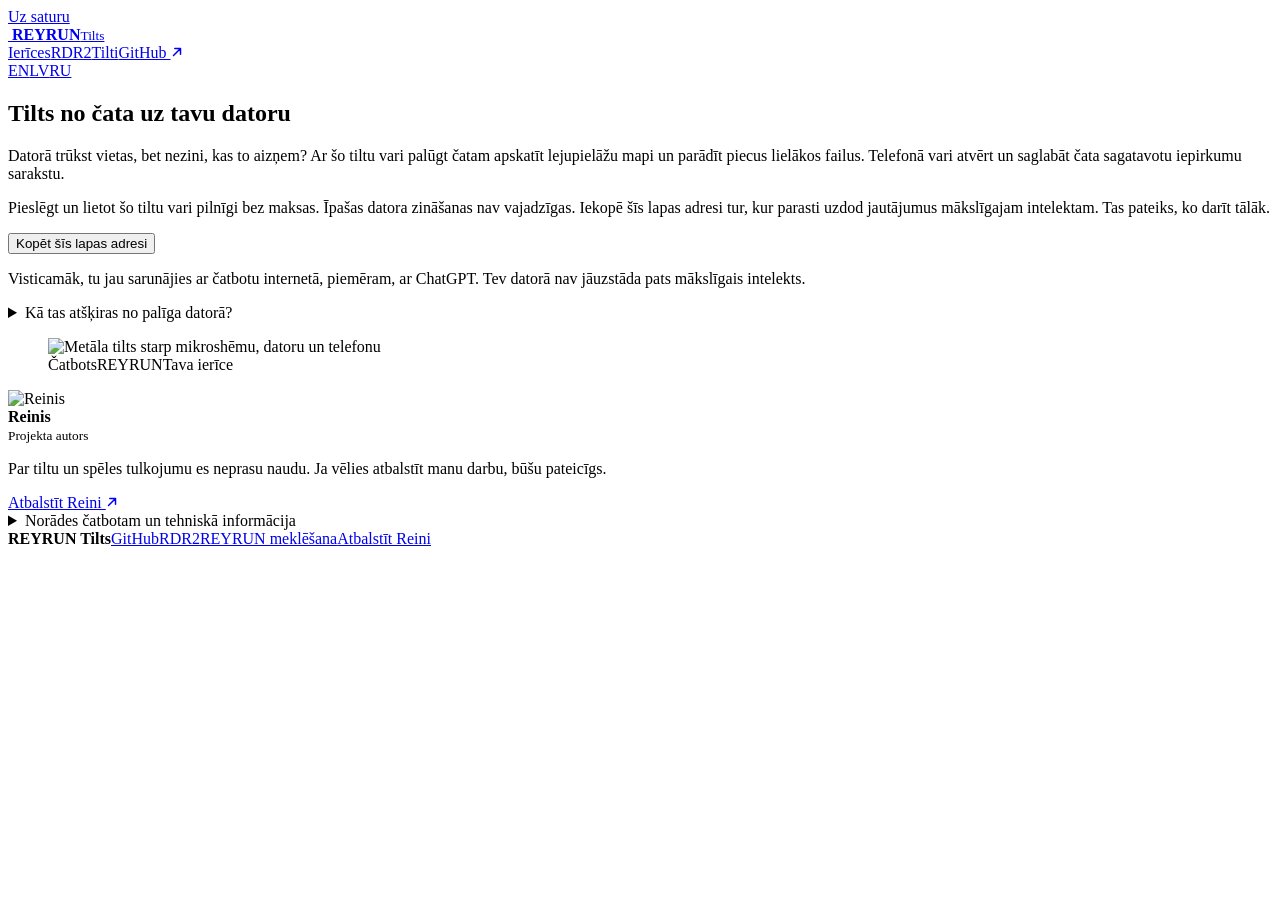
==== commit abeedd9e: "Explain the free bridge in plain language and copy the current page address" ====
--- a/web/index.html
+++ b/web/index.html
@@ -1,24 +1,24 @@
-<!doctype html><html lang="lv"><head><meta charset="utf-8"><meta name="viewport" content="width=device-width,initial-scale=1"><title>REYRUN Tilts — Dod čatbotam rokas un acis.</title><meta name="description" content="Uztici čatbotam vienu konkrētu darbu. Tas var nolasīt piezīmi datorā, iestatīt taimeri Android telefonā vai pievienot atgādinājumu iPhone."><meta name="theme-color" content="#091329"><link rel="canonical" href="https://reyrun-chatbot-bridge.runcisreinis.chatgpt.site/"><link rel="alternate" hreflang="lv" href="https://reyrun-chatbot-bridge.runcisreinis.chatgpt.site/"><link rel="alternate" hreflang="en" href="https://reyrun-chatbot-bridge.runcisreinis.chatgpt.site/en/"><link rel="alternate" hreflang="ru" href="https://reyrun-chatbot-bridge.runcisreinis.chatgpt.site/ru/"><meta property="og:type" content="website">
+<!doctype html><html lang="lv"><head><meta charset="utf-8"><meta name="viewport" content="width=device-width,initial-scale=1"><title>REYRUN Tilts — Tilts no čata uz tavu datoru</title><meta name="description" content="Datorā trūkst vietas, bet nezini, kas to aizņem? Ar šo tiltu vari palūgt čatam apskatīt lejupielāžu mapi un parādīt piecus lielākos failus. Telefonā vari atvērt un saglabāt čata sagatavotu iepirkumu sarakstu."><meta name="theme-color" content="#091329"><link rel="canonical" href="https://reyrun-chatbot-bridge.runcisreinis.chatgpt.site/"><link rel="alternate" type="text/markdown" href="https://raw.githubusercontent.com/runcisreinis-glitch/REYRUN-Chatbot-Bridge/main/skill/reyrun-chatbot-bridge/SKILL.md"><link rel="alternate" hreflang="lv" href="https://reyrun-chatbot-bridge.runcisreinis.chatgpt.site/"><link rel="alternate" hreflang="en" href="https://reyrun-chatbot-bridge.runcisreinis.chatgpt.site/en/"><link rel="alternate" hreflang="ru" href="https://reyrun-chatbot-bridge.runcisreinis.chatgpt.site/ru/"><meta property="og:type" content="website">
 <meta property="og:site_name" content="REYRUN Tilts">
 <meta property="og:url" content="https://reyrun-chatbot-bridge.runcisreinis.chatgpt.site/">
-<meta property="og:title" content="REYRUN Tilts · Dod čatbotam rokas un acis.">
+<meta property="og:title" content="REYRUN Tilts · Tilts no čata uz tavu datoru">
 <meta property="og:description" content="Atrodi savam datoram vai telefonam piemērotu tiltu. Izvēlies Windows, Mac, Linux, Android vai iPhone un izmēģini vienu konkrētu darbību.">
 <meta property="og:locale" content="lv_LV">
 <meta property="og:locale:alternate" content="en_US">
 <meta property="og:locale:alternate" content="ru_RU">
-<meta property="og:image" content="https://reyrun-chatbot-bridge.runcisreinis.chatgpt.site/assets/bridge-lv-v2.jpg">
+<meta property="og:image" content="https://reyrun-chatbot-bridge.runcisreinis.chatgpt.site/assets/bridge-lv-v3.jpg">
 <meta property="og:image:width" content="1200">
 <meta property="og:image:height" content="630">
 <meta property="og:image:type" content="image/jpeg">
 <meta property="og:image:alt" content="REYRUN. Metāla tilts savieno mikroshēmu ar datoru un telefonu uz safīrzilas pamatnes.">
 <meta name="twitter:card" content="summary_large_image">
-<meta name="twitter:title" content="REYRUN Tilts · Dod čatbotam rokas un acis.">
+<meta name="twitter:title" content="REYRUN Tilts · Tilts no čata uz tavu datoru">
 <meta name="twitter:description" content="Atrodi savam datoram vai telefonam piemērotu tiltu. Izvēlies Windows, Mac, Linux, Android vai iPhone un izmēģini vienu konkrētu darbību.">
-<meta name="twitter:image" content="https://reyrun-chatbot-bridge.runcisreinis.chatgpt.site/assets/bridge-lv-v2.jpg">
+<meta name="twitter:image" content="https://reyrun-chatbot-bridge.runcisreinis.chatgpt.site/assets/bridge-lv-v3.jpg">
 <meta name="twitter:image:alt" content="REYRUN. Metāla tilts savieno mikroshēmu ar datoru un telefonu uz safīrzilas pamatnes."><link rel="icon" href="/assets/reyrun.png"><script src="/assets/theme.js"></script><link rel="stylesheet" href="/assets/site.css"><link rel="stylesheet" href="/assets/bridge-glass.css"><script defer src="/assets/site.js"></script></head><body><a class="skip" href="#main">Uz saturu</a><header class="masthead"><div class="wrap"><a class="brand" href="/"><img alt="" src="/assets/reyrun.png"> <span class="brand-type"><strong>REYRUN</strong><small>Tilts</small></span></a><nav class="navmain"><a href="#devices">Ierīces</a><a href="#rdr2">RDR2</a><a href="#bridges">Tilti</a><a href="https://github.com/runcisreinis-glitch/REYRUN-Chatbot-Bridge">GitHub <svg class="out-link" aria-hidden="true" width="12" height="12" viewBox="0 0 12 12" fill="none" stroke="currentColor" stroke-width="1.5" stroke-linecap="round" stroke-linejoin="round"><path d="M2.5 9.5 9.5 2.5M3.8 2.5h5.7v5.7"/></svg></a></nav><div class="preferences"><nav class="langs language-controls" aria-label="Valoda"><a lang="en" hreflang="en" href="/en/" aria-label="English"><img class="flag" src="/assets/flags/gb.svg" alt="">EN</a><a lang="lv" hreflang="lv" href="/" aria-label="Latviski" aria-current="page"><img class="flag" src="/assets/flags/lv.svg" alt="">LV</a><a lang="ru" hreflang="ru" href="/ru/" aria-label="Русский"><img class="flag" src="/assets/flags/ru.svg" alt="">RU</a></nav><button hidden type="button" class="theme-switch" data-theme-switch aria-label="Tumšais režīms" aria-pressed="false" data-light="Ieslēgt gaišo režīmu" data-dark="Ieslēgt tumšo režīmu"><span class="sun" aria-hidden="true">☼</span><span class="moon" aria-hidden="true">☾</span></button></div></div></header>
-<main id="main"><section class="hero"><div class="wrap heroGrid"><div><h1>Dod čatbotam <span>rokas un acis.</span></h1><p>Uztici čatbotam vienu konkrētu darbu. Tas var nolasīt piezīmi datorā, iestatīt taimeri Android telefonā vai pievienot atgādinājumu iPhone.</p><p id="device-label" class="device-label">Kurā ierīcē čatbotam jāstrādā?</p><nav class="device-links" aria-labelledby="device-label"><a href="#device-windows">Windows</a><a href="#device-mac">Mac · macOS</a><a href="#device-android">Android</a><a href="#device-iphone">iPhone · iPad</a><a href="#device-linux">Linux</a></nav></div><figure class="bridge-frame"><img class="bridge-model" src="/assets/bridge-model.webp" width="1120" height="590" fetchpriority="high" alt="Metāla tilts starp mikroshēmu, datoru un telefonu"><figcaption><span>Čatbots</span><span>REYRUN</span><span>Tava ierīce</span></figcaption></figure></div></section>
-<div class="wrap"><section id="devices" class="content devices"><h2>Pieslēgšana tavai ierīcei</h2><details class="device-guide" id="device-windows"><summary><b>Windows</b><span>Darbs ar datora failiem</span></summary><div class="device-steps"><div class="route-step"><h3>ChatGPT · Desktop Commander Remote</h3><p>Atver oficiālo Windows palaidēju. Pievieno ChatGPT lietotni Remote Desktop Commander, pieraksties, salīdzini ierīces kodu ar terminālī redzamo un apstiprini sakritību. Atstāj termināli atvērtu. Palūdz čatā parādīt pieslēgtās ierīces un nolasīt vienu sava testa faila rindu. Savienojumu aptur ar Ctrl+C.</p><div class="route-actions"><a href="https://mcp.desktopcommander.app/remote-windows.cmd">Lejupielādēt Windows palaidēju →</a><a href="https://desktopcommander.app/help/devices/connect-computer">Oficiālā uzstādīšana →</a><a href="https://chatgpt.com/apps/remote-desktop-commander/asdk_app_6a057d268ebc81919918d37eec718425">Pievienot ChatGPT →</a></div></div><div class="route-step"><h3>Claude Desktop · REYRUN</h3><p>Lejupielādē REYRUN palaidēju un atver to datorā, kurā jau ir Claude Desktop. Pilnībā aizver un vēlreiz atver Claude Desktop. Palūdz izveidot un nolasīt piezīmi tā darba mapē.</p><div class="route-actions"><a href="/launchers/REYRUN-filesystem-Windows.cmd">REYRUN · Windows →</a></div></div></div></details><details class="device-guide" id="device-mac"><summary><b>Mac · macOS</b><span>Darbs ar datora failiem</span></summary><div class="device-steps"><div class="route-step"><h3>ChatGPT · Desktop Commander Remote</h3><p>Atver oficiālo pamācību un izmanto sadaļā Mac norādīto komandu lietotnē Terminal. Pievieno ChatGPT lietotni Remote Desktop Commander, pieraksties, salīdzini ierīces kodu ar terminālī redzamo un apstiprini sakritību. Atstāj termināli atvērtu. Palūdz čatā parādīt pieslēgtās ierīces un nolasīt vienu sava testa faila rindu. Savienojumu aptur ar Ctrl+C.</p><div class="route-actions"><a href="https://desktopcommander.app/help/devices/connect-computer">Oficiālā uzstādīšana →</a><a href="https://chatgpt.com/apps/remote-desktop-commander/asdk_app_6a057d268ebc81919918d37eec718425">Pievienot ChatGPT →</a></div></div><div class="route-step"><h3>Claude Desktop · REYRUN</h3><p>Lejupielādē REYRUN palaidēju un atver to datorā, kurā jau ir Claude Desktop. Atver ZIP arhīvu un tajā esošo .command failu. Pilnībā aizver un vēlreiz atver Claude Desktop. Palūdz izveidot un nolasīt piezīmi tā darba mapē.</p><div class="route-actions"><a href="/launchers/REYRUN-filesystem-macOS.command.zip">REYRUN · macOS →</a></div></div></div></details><details class="device-guide" id="device-android"><summary><b>Android</b><span>Taimeris, faili un piezīmes</span></summary><div class="device-steps"><div class="route-step"><h3>Google Gemini · Android</h3><p>Atver Gemini lietotni telefonā un palūdz iestatīt taimeri uz piecām minūtēm. Atver lietotni Pulkstenis un pārbaudi atlikušo laiku. Ja darbība nav pieejama, Gemini savienoto lietotņu sarakstā pārbaudi Device assistance (agrāk Utilities).</p><div class="route-actions"><a href="https://play.google.com/store/apps/details?id=com.google.android.apps.bard">Google Play · Gemini →</a><a href="https://support.google.com/gemini/answer/15235441">Google pamācība →</a></div></div><div class="route-step"><h3>ChatGPT · Desktop Commander Remote</h3><p>Ja mērķis ir Android faili, izstrādātājs piedāvā eksperimentālu savienojumu ar Termux. Pēc savienošanas palūdz parādīt telefonā brīvo vietu. Čatam ir Termux piešķirtās tiesības. Android var apturēt savienojumu fonā.</p><div class="route-actions"><a href="https://desktopcommander.app/help/devices/connect-android-phone">Izstrādātāja Android pamācība →</a></div></div><div class="route-step"><h3>Ar citu tīmekļa čatu</h3><p>Čatbots sagatavo piezīmes tekstu vai e-pasta melnrakstu. Tu apskati saturu telefonā un izvēlies, vai saglabāt failu vai atvērt melnrakstu pasta lietotnē. Vēstuli nosūti pats.</p><div class="route-actions"><a href="/phone/">Sagatavot piezīmi vai vēstuli →</a><a href="/start/">Pārbaudīt faila kontrolsummu →</a></div></div></div></details><details class="device-guide" id="device-iphone"><summary><b>iPhone · iPad</b><span>Atgādinājumi un piezīmes</span></summary><div class="device-steps"><div class="route-step"><h3>Claude · Apple Reminders</h3><p>Atver Claude lietotni savā iPhone vai iPad un palūdz pievienot atgādinājumu “REYRUN pārbaude” jau esošā sarakstā. Kad parādās atļaujas pieprasījums, atļauj piekļuvi atgādinājumiem. Atver Apple lietotni Atgādinājumi un pārbaudi ierakstu. Atļauju vari atsaukt ierīces iestatījumos pie Claude.</p><div class="route-actions"><a href="https://apps.apple.com/app/id6473753684">App Store · Claude →</a><a href="https://support.claude.com/en/articles/11869619-use-claude-with-ios-apps">Anthropic pamācība →</a></div></div><div class="route-step"><h3>Ar citu tīmekļa čatu</h3><p>Čatbots sagatavo piezīmes tekstu vai e-pasta melnrakstu. Tu apskati saturu telefonā un izvēlies, vai saglabāt failu vai atvērt melnrakstu pasta lietotnē. Vēstuli nosūti pats.</p><div class="route-actions"><a href="/phone/">Sagatavot piezīmi vai vēstuli →</a><a href="/start/">Pārbaudīt faila kontrolsummu →</a></div></div></div></details><details class="device-guide" id="device-linux"><summary><b>Linux</b><span>Darbs ar datora failiem</span></summary><div class="device-steps"><div class="route-step"><h3>ChatGPT · Desktop Commander Remote</h3><p>Atver oficiālo pamācību un izpildi tajā norādīto Linux uzstādīšanas komandu. Pievieno ChatGPT lietotni Remote Desktop Commander, pieraksties, salīdzini ierīces kodu ar terminālī redzamo un apstiprini sakritību. Atstāj termināli atvērtu. Palūdz čatā parādīt pieslēgtās ierīces un nolasīt vienu sava testa faila rindu. Savienojumu aptur ar Ctrl+C.</p><div class="route-actions"><a href="https://desktopcommander.app/help/devices/connect-computer">Oficiālā uzstādīšana →</a><a href="https://chatgpt.com/apps/remote-desktop-commander/asdk_app_6a057d268ebc81919918d37eec718425">Pievienot ChatGPT →</a></div></div></div></details></section><section class="content board"><article class="pane"><h2>Ko pateikt savam čatbotam</h2><blockquote class="calltext" id="prompt">Izvēlies šajā lapā risinājumu manai ierīcei un čatam. Datoram iedod gatavo palaidēju vai oficiālo uzstādīšanas soli. Telefonam piedāvā vienu konkrētu darbību un pasaki, kur varēšu ieraudzīt rezultātu. Ja šim čatam ir pieejama tikai saite, sagatavo man piezīmi, kuru varu atvērt telefonā. https://reyrun-chatbot-bridge.runcisreinis.chatgpt.site/</blockquote><div class="btns"><button class="btn" data-copy data-ok="Nokopēts" data-selected="Teksts iezīmēts">Kopēt čatam</button><a href="/download/REYRUN-Bridge-Skill.zip" download>Instrukcija MI (.zip)</a></div><p class="small">Gatavais failu palaidējs pieslēdz vienu darba mapi jau uzstādītai Claude Desktop lietotnei. Pēc palaidēja atvēršanas pilnībā aizver un vēlreiz atver Claude Desktop. Mac datorā atver arhīvā esošo .command failu. Pirmajā reizē sistēma var parādīt savu apstiprinājumu.</p></article><aside class="person"><div class="byline"><img src="/assets/reinis.webp" alt="Reinis"><div><strong>Reinis</strong><br><small>Projekta autors</small></div></div><p>Tilti un spēles tulkojums ir brīvi pieejami. Ja tie tev palīdzēja, tavs atbalsts dos Reinim laiku nākamajam tulkojumam un jaunām pārbaudēm.</p><a class="btn" href="https://reyrun-rekursive-deep-search.runcisreinis.chatgpt.site/atbalsts.html">Atbalstīt Reini <svg class="out-link" aria-hidden="true" width="12" height="12" viewBox="0 0 12 12" fill="none" stroke="currentColor" stroke-width="1.5" stroke-linecap="round" stroke-linejoin="round"><path d="M2.5 9.5 9.5 2.5M3.8 2.5h5.7v5.7"/></svg></a></aside></section>
+<main id="main"><section class="hero"><div class="wrap heroGrid"><div class="hero-intro"><h1>Tilts no čata <span>uz tavu datoru</span></h1><p>Datorā trūkst vietas, bet nezini, kas to aizņem? Ar šo tiltu vari palūgt čatam apskatīt lejupielāžu mapi un parādīt piecus lielākos failus. Telefonā vari atvērt un saglabāt čata sagatavotu iepirkumu sarakstu.</p><p>Pieslēgt un lietot šo tiltu vari pilnīgi bez maksas. Īpašas datora zināšanas nav vajadzīgas. Iekopē šīs lapas adresi tur, kur parasti uzdod jautājumus mākslīgajam intelektam. Tas pateiks, ko darīt tālāk.</p><div class="start-chat"><button type="button" class="btn primary" data-copy data-ok="Adrese nokopēta" data-selected="Adrese iezīmēta. Izvēlies “Kopēt”." aria-live="polite">Kopēt šīs lapas adresi</button><p class="calltext" id="page-address" hidden>https://reyrun-chatbot-bridge.runcisreinis.chatgpt.site/</p><noscript><p class="calltext">https://reyrun-chatbot-bridge.runcisreinis.chatgpt.site/</p></noscript></div><p class="chat-definition">Visticamāk, tu jau sarunājies ar čatbotu internetā, piemēram, ar ChatGPT. Tev datorā nav jāuzstāda pats mākslīgais intelekts.</p><details class="chat-difference"><summary>Kā tas atšķiras no palīga datorā?</summary><p>Čats internetā tavus failus pats neredz. Palīgs tavā datorā var atvērt failus, kuriem tu atļauj piekļūt. Ar tiltu pie tiem var tikt arī čats internetā.</p></details></div><figure class="bridge-frame"><img class="bridge-model" src="/assets/bridge-model.webp" width="1120" height="590" fetchpriority="high" alt="Metāla tilts starp mikroshēmu, datoru un telefonu"><figcaption><span>Čatbots</span><span>REYRUN</span><span>Tava ierīce</span></figcaption></figure></div></section>
+<div class="wrap"><section class="author-support"><aside class="person"><div class="byline"><img src="/assets/reinis.webp" alt="Reinis"><div><strong>Reinis</strong><br><small>Projekta autors</small></div></div><p>Par tiltu un spēles tulkojumu es neprasu naudu. Ja vēlies atbalstīt manu darbu, būšu pateicīgs.</p><a class="btn" href="https://reyrun-rekursive-deep-search.runcisreinis.chatgpt.site/atbalsts.html">Atbalstīt Reini <svg class="out-link" aria-hidden="true" width="12" height="12" viewBox="0 0 12 12" fill="none" stroke="currentColor" stroke-width="1.5" stroke-linecap="round" stroke-linejoin="round"><path d="M2.5 9.5 9.5 2.5M3.8 2.5h5.7v5.7"/></svg></a></aside></section><details class="guide technical" id="technical"><summary>Norādes čatbotam un tehniskā informācija</summary><h2>Prasme (skill) tavam čatam</h2><p>Ja lietotājs čatā ielīmējis tikai šīs lapas adresi, palīdzi pieslēgt čatu viņa datoram. Ja pietiek ar esošo savienojumu, izmanto to. Citādi noskaidro datora operētājsistēmu, ja tā vēl nav zināma, un vispirms iedod atbilstošo gatavo palaidēju vai oficiālo uzstādīšanas saiti. Pasaki vienkārši, ko atvērt un ko apstiprināt. Ja šis čats neatbalsta savienojumu, paskaidro, ar kuru saderīgu čatu to var izmantot.</p><p><a href="/download/REYRUN-Bridge-Skill.zip" download>ZIP</a> · <a href="https://github.com/runcisreinis-glitch/REYRUN-Chatbot-Bridge">GitHub</a></p><p>Windows datorā lejupielādē un atver vienu failu. Pirmoreiz savienojot datoru ar ChatGPT, tas vēl jāapstiprina pārlūkā. Ja savienojums jau darbojas, vari uzreiz lūgt pārbaudīt mapi.</p><h3>Gatavā ziņa čatam</h3><blockquote class="calltext" id="prompt">Palīdzi man pieslēgt šo čatu datoram. Atrodi piecus lielākos failus lejupielāžu mapē un parādi to izmērus. Neko nedzēs. Izmanto REYRUN prasmi (skill) un pasaki, kad man jānoklikšķina. https://reyrun-chatbot-bridge.runcisreinis.chatgpt.site/ https://raw.githubusercontent.com/runcisreinis-glitch/REYRUN-Chatbot-Bridge/main/skill/reyrun-chatbot-bridge/SKILL.md</blockquote><div class="device-choice"><p id="device-label" class="device-label">Kurā ierīcē čatbotam jāstrādā?</p><nav class="device-links" aria-labelledby="device-label"><a href="#device-windows">Windows</a><a href="#device-mac">Mac · macOS</a><a href="#device-android">Android</a><a href="#device-iphone">iPhone · iPad</a><a href="#device-linux">Linux</a></nav></div><section id="devices" class="content devices"><h2>Pieslēgšana tavai ierīcei</h2><details class="device-guide" id="device-windows"><summary><b>Windows</b><span>Darbs ar datora failiem</span></summary><div class="device-steps"><div class="route-step"><h3>ChatGPT · Desktop Commander Remote</h3><p>Atver oficiālo Windows palaidēju. Pievieno ChatGPT lietotni Remote Desktop Commander, pieraksties, salīdzini ierīces kodu ar terminālī redzamo un apstiprini sakritību. Atstāj termināli atvērtu. Palūdz čatā parādīt pieslēgtās ierīces un nolasīt vienu sava testa faila rindu. Savienojumu aptur ar Ctrl+C.</p><div class="route-actions"><a href="https://mcp.desktopcommander.app/remote-windows.cmd">Lejupielādēt Windows palaidēju →</a><a href="https://desktopcommander.app/help/devices/connect-computer">Oficiālā uzstādīšana →</a><a href="https://chatgpt.com/apps/remote-desktop-commander/asdk_app_6a057d268ebc81919918d37eec718425">Pievienot ChatGPT →</a></div></div><div class="route-step"><h3>Claude Desktop · REYRUN</h3><p>Lejupielādē REYRUN palaidēju un atver to datorā, kurā jau ir Claude Desktop. Pilnībā aizver un vēlreiz atver Claude Desktop. Palūdz izveidot un nolasīt piezīmi tā darba mapē.</p><div class="route-actions"><a href="/launchers/REYRUN-filesystem-Windows.cmd">REYRUN · Windows →</a></div></div></div></details><details class="device-guide" id="device-mac"><summary><b>Mac · macOS</b><span>Darbs ar datora failiem</span></summary><div class="device-steps"><div class="route-step"><h3>ChatGPT · Desktop Commander Remote</h3><p>Atver oficiālo pamācību un izmanto sadaļā Mac norādīto komandu lietotnē Terminal. Pievieno ChatGPT lietotni Remote Desktop Commander, pieraksties, salīdzini ierīces kodu ar terminālī redzamo un apstiprini sakritību. Atstāj termināli atvērtu. Palūdz čatā parādīt pieslēgtās ierīces un nolasīt vienu sava testa faila rindu. Savienojumu aptur ar Ctrl+C.</p><div class="route-actions"><a href="https://desktopcommander.app/help/devices/connect-computer">Oficiālā uzstādīšana →</a><a href="https://chatgpt.com/apps/remote-desktop-commander/asdk_app_6a057d268ebc81919918d37eec718425">Pievienot ChatGPT →</a></div></div><div class="route-step"><h3>Claude Desktop · REYRUN</h3><p>Lejupielādē REYRUN palaidēju un atver to datorā, kurā jau ir Claude Desktop. Atver ZIP arhīvu un tajā esošo .command failu. Pilnībā aizver un vēlreiz atver Claude Desktop. Palūdz izveidot un nolasīt piezīmi tā darba mapē.</p><div class="route-actions"><a href="/launchers/REYRUN-filesystem-macOS.command.zip">REYRUN · macOS →</a></div></div></div></details><details class="device-guide" id="device-android"><summary><b>Android</b><span>Taimeris, faili un piezīmes</span></summary><div class="device-steps"><div class="route-step"><h3>Google Gemini · Android</h3><p>Atver Gemini lietotni telefonā un palūdz iestatīt taimeri uz piecām minūtēm. Atver lietotni Pulkstenis un pārbaudi atlikušo laiku. Ja darbība nav pieejama, Gemini savienoto lietotņu sarakstā pārbaudi Device assistance (agrāk Utilities).</p><div class="route-actions"><a href="https://play.google.com/store/apps/details?id=com.google.android.apps.bard">Google Play · Gemini →</a><a href="https://support.google.com/gemini/answer/15235441">Google pamācība →</a></div></div><div class="route-step"><h3>ChatGPT · Desktop Commander Remote</h3><p>Ja mērķis ir Android faili, izstrādātājs piedāvā eksperimentālu savienojumu ar Termux. Pēc savienošanas palūdz parādīt telefonā brīvo vietu. Čatam ir Termux piešķirtās tiesības. Android var apturēt savienojumu fonā.</p><div class="route-actions"><a href="https://desktopcommander.app/help/devices/connect-android-phone">Izstrādātāja Android pamācība →</a></div></div><div class="route-step"><h3>Ar citu tīmekļa čatu</h3><p>Čatbots sagatavo piezīmes tekstu vai e-pasta melnrakstu. Tu apskati saturu telefonā un izvēlies, vai saglabāt failu vai atvērt melnrakstu pasta lietotnē. Vēstuli nosūti pats.</p><div class="route-actions"><a href="/phone/">Sagatavot piezīmi vai vēstuli →</a><a href="/start/">Pārbaudīt faila kontrolsummu →</a></div></div></div></details><details class="device-guide" id="device-iphone"><summary><b>iPhone · iPad</b><span>Atgādinājumi un piezīmes</span></summary><div class="device-steps"><div class="route-step"><h3>Claude · Apple Reminders</h3><p>Atver Claude lietotni savā iPhone vai iPad un palūdz pievienot atgādinājumu “REYRUN pārbaude” jau esošā sarakstā. Kad parādās atļaujas pieprasījums, atļauj piekļuvi atgādinājumiem. Atver Apple lietotni Atgādinājumi un pārbaudi ierakstu. Atļauju vari atsaukt ierīces iestatījumos pie Claude.</p><div class="route-actions"><a href="https://apps.apple.com/app/id6473753684">App Store · Claude →</a><a href="https://support.claude.com/en/articles/11869619-use-claude-with-ios-apps">Anthropic pamācība →</a></div></div><div class="route-step"><h3>Ar citu tīmekļa čatu</h3><p>Čatbots sagatavo piezīmes tekstu vai e-pasta melnrakstu. Tu apskati saturu telefonā un izvēlies, vai saglabāt failu vai atvērt melnrakstu pasta lietotnē. Vēstuli nosūti pats.</p><div class="route-actions"><a href="/phone/">Sagatavot piezīmi vai vēstuli →</a><a href="/start/">Pārbaudīt faila kontrolsummu →</a></div></div></div></details><details class="device-guide" id="device-linux"><summary><b>Linux</b><span>Darbs ar datora failiem</span></summary><div class="device-steps"><div class="route-step"><h3>ChatGPT · Desktop Commander Remote</h3><p>Atver oficiālo pamācību un izpildi tajā norādīto Linux uzstādīšanas komandu. Pievieno ChatGPT lietotni Remote Desktop Commander, pieraksties, salīdzini ierīces kodu ar terminālī redzamo un apstiprini sakritību. Atstāj termināli atvērtu. Palūdz čatā parādīt pieslēgtās ierīces un nolasīt vienu sava testa faila rindu. Savienojumu aptur ar Ctrl+C.</p><div class="route-actions"><a href="https://desktopcommander.app/help/devices/connect-computer">Oficiālā uzstādīšana →</a><a href="https://chatgpt.com/apps/remote-desktop-commander/asdk_app_6a057d268ebc81919918d37eec718425">Pievienot ChatGPT →</a></div></div></div></details></section><section class="content"><article class="pane"><h2>Ja lieto Claude Desktop</h2><p>Ja lieto Claude Desktop, Windows vai Mac palaidējs pievienos tam vienu REYRUN darba mapi. Pēc tam pilnībā aizver un atkal atver Claude Desktop. Mac datorā atver arhīvā esošo .command failu. Pirmajā reizē sistēma var parādīt savu apstiprinājumu.</p><div class="btns"><a class="btn" href="/launchers/REYRUN-filesystem-Windows.cmd" download>Lejupielādēt Windows palaidēju</a><a class="btn" href="/launchers/REYRUN-filesystem-macOS.command.zip" download>Lejupielādēt Mac palaidēju</a><a href="/download/REYRUN-Bridge-Skill.zip" download>Pamācība čatam (.zip)</a></div></article></section>
 <section id="chatgpt" class="content pane"><h2>Vai lieto ChatGPT pārlūkā?</h2><div class="btns"><a class="btn primary" href="https://mcp.desktopcommander.app/remote-windows.cmd">Windows palaidējs ChatGPT</a><a class="btn" href="https://desktopcommander.app/help/devices/connect-computer">Mac un Linux uzstādīšana</a><a class="btn" href="https://chatgpt.com/apps/remote-desktop-commander/asdk_app_6a057d268ebc81919918d37eec718425">Atvērt ChatGPT savienotāju</a></div><p>Piesaisti savu Windows, Mac vai Linux datoru, sekojot Desktop Commander pamācībai. Kad terminālī redzi “Device ready”, ChatGPT var strādāt ar šī datora failiem arī tad, kad pats čatu atver telefonā. Lai veiktu darbību pašā telefonā, augstāk izvēlies Android vai iPhone.</p><small><a href="https://desktopcommander.app/help/devices/connect-computer">Desktop Commander</a> · <a href="https://desktopcommander.app/help/account-billing/plans-and-tool-call-limits">Bezmaksas plāns</a></small></section>
 <section id="rdr2" class="content pane"><h2>Uzstādi RDR2 tulkojumu</h2><p>Stāsta režīmam Windows datorā. Ja spēlei jau ir pārbaudītās Universal RDR2 String Translator un Ultimate ASI Loader x64 9.7.4 versijas, aizver spēli, lejupielādē un atver XML uzstādītāju. Tas atpazīst zināmos spraudņu failus pēc kontrolsummas, saglabā veco latviešu XML un uzstāda pārbaudīto tulkojumu. Ja atrod citu pamata tulkojumu vai trūkst spraudņa, palaidējs apstājas un parāda pamācības saiti.</p><div class="btns"><a class="btn primary" href="/launchers/REYRUN-RDR2-Install-XML.cmd" download>Uzstādīt latviešu XML</a><a class="btn" href="/launchers/REYRUN-RDR2-Restore-XML.cmd" download>Atjaunot iepriekšējo XML</a></div><p>Lejupielādē un atver Windows palaidēju. Tas meklē spēli Steam, Rockstar un Epic bibliotēkās un sagatavo pārbaudītu latviešu tulkojuma failu darba mapē. Ja der vairākas mapes, spēlētājs izvēlas īsto. Tad iedod MI uzstādīšanas instrukciju. Tajā ir spraudnis, ielādētājs, rezerves kopija un spēles pārbaude stāsta režīmā.</p><div class="btns"><a class="btn" href="/launchers/REYRUN-rdr2-Windows.cmd" download>Lejupielādēt RDR2 palaidēju</a><a class="btn" href="https://reyrun-rdr2-latviski.runcisreinis.chatgpt.site/uzstadisana/">Atvērt tulkojuma instrukciju <svg class="out-link" aria-hidden="true" width="12" height="12" viewBox="0 0 12 12" fill="none" stroke="currentColor" stroke-width="1.5" stroke-linecap="round" stroke-linejoin="round"><path d="M2.5 9.5 9.5 2.5M3.8 2.5h5.7v5.7"/></svg></a></div></section>
-<section id="bridges" class="content"><h2>Izvēlies savam darbam piemērotu tiltu</h2><p class="lead">Vispirms ir risinājumi ar šauru piekļuvi, kurus var izmēģināt fonā. Tālāk ir specializēti rīki un failu apmaiņa. GitHub zvaigznes rāda interesi par konkrēto repozitoriju. Atver kartīti, lai apskatītu pārbaudi, versiju un avotus. Telefonā paraugs pārbauda vienu failu. LocalSend, Nextcloud un Apple komandas palīdz nodot failus starp jau savienotām lietotnēm. Pilnas telefona ekrāna vadības šie varianti nedod.</p><div class="filters" aria-label="Visas ierīces"><button type="button" data-filter="all" aria-pressed="true">Visas ierīces</button><button type="button" data-filter="Windows" aria-pressed="false">Windows</button><button type="button" data-filter="macOS" aria-pressed="false">Mac · macOS</button><button type="button" data-filter="Linux" aria-pressed="false">Linux</button><button type="button" data-filter="Android" aria-pressed="false">Android</button><button type="button" data-filter="iOS" aria-pressed="false">iPhone · iPad</button></div><div class="methods"><details class="method" data-platforms="Windows macOS"><summary><span class="index">01</span><span><strong>Filesystem MCP · 2.3.0</strong><span class="meta">Darba mape · Windows · macOS · GitHub ★ 91 934</span><span class="brief">Vislabāk der failu sagatavošanai vienā darba mapē. MI palīgs var sakārtot projektu un pārkopēt failus, saglabājot to baitus.</span></span><span aria-hidden="true" class="plus">+</span></summary><div class="inside"><div class="btns"><a class="btn" href="/launchers/REYRUN-filesystem-Windows.cmd" download>Windows</a><a class="btn" href="/launchers/REYRUN-filesystem-macOS.command.zip" download>macOS</a></div><p><b>Pārbaude</b> · Linux testa vidē palaidām īsto 2.3.0 serveri. Tas parādīja atļautās mapes, nolasīja faila informāciju, precīzi pārkopēja bināru failu un atteica piekļuvi ārpus izvēlētajām mapēm. Uz fiziska Windows datora svaiga uzstādīšana ar esošu Node aizņēma 6,68 sekundes. Latviešu teksta fails tika ierakstīts un precīzi nolasīts. Piekļuve ārpus darba mapes tika atteikta.</p><p><b>2026. gada pieredze</b> · Martā lietotājs ziņoja, ka klienta norādītās mapes aizstāja komandrindas sarakstu. Šeit lietojam --confine-roots un pārbaudām faktisko atļauju sarakstu.</p><p><b>Vienlaicīgs darbs</b> · Vienas mapes rakstīšanu uztici vienam čatam. Atsevišķām mapēm var izmantot atsevišķus savienojumus.</p><p class="small">Vienai lasīšanas sesijai pievieno --read-only. Kopējot esošu failu, vispirms pārbaudi, vai mērķis jau pastāv. copy_file nepieļauj pārrakstīšanu. Parasts čats bez vietēja savienojuma dod norādes spēlētājam.</p><ul><li><a href="https://github.com/modelcontextprotocol/servers/blob/main/src/filesystem/README.md">Filesystem MCP · tools and directory rules</a></li><li><a href="https://github.com/modelcontextprotocol/servers/releases/tag/v2.4.0">Filesystem 2.3.0 release</a></li><li><a href="https://modelcontextprotocol.io/docs/develop/connect-local-servers">Desktop client setup for Windows and macOS</a></li><li><a href="https://github.com/modelcontextprotocol/servers/issues/3602">User report on effective roots, 16 March 2026</a></li><li><a href="https://api.github.com/repos/modelcontextprotocol/servers">GitHub · modelcontextprotocol/servers</a></li><li><a href="https://github.com/runcisreinis-glitch/REYRUN-Chatbot-Bridge/blob/main/research/windows-filesystem.json">Windows · JSON</a></li><li><a href="https://github.com/runcisreinis-glitch/REYRUN-Chatbot-Bridge/actions/runs/43119957278">Windows + macOS · CI</a></li></ul></div></details><details class="method" data-platforms="Windows macOS"><summary><span class="index">02</span><span><strong>REYRUN Task Bridge · 1.0.0</strong><span class="meta">Darba pieraksti · Windows · macOS</span><span class="brief">Nodod nākamajam čatam precīzi to vietu, kur darbs apstājās. Katram darbam ir sava pierakstu vēsture.</span></span><span aria-hidden="true" class="plus">+</span></summary><div class="inside"><div class="btns"><a class="btn" href="/launchers/REYRUN-jobs-Windows.cmd" download>Windows</a><a class="btn" href="/launchers/REYRUN-jobs-macOS.command.zip" download>macOS</a></div><p><b>Pārbaude</b> · Windows dators, Node 24.19, plkst. 01.11 Rīgā. Palaidējs divreiz pareizi sagatavoja savienojumu testa mapēs ar atstarpēm nosaukumā un saglabāja iepriekšējo iestatījumu. Viens klienta process ierakstīja 1. redakciju. Otrs to nolasīja. Mēģinājums rakstīt pāri no vecākas redakcijas tika noraidīts. Četri vienlaicīgi lokāli klienti saglabāja četrus atsevišķus darbus. Kopīgajā ierakstā uzvarēja viens no četriem. Pēc restartēšanas varēja nolasīt visus piecus darbus.</p><p><b>2026. gada pieredze</b> · Projekta paša 12. novembra pārbaude.</p><p><b>Vienlaicīgs darbs</b> · Pārbaudīti četri vienlaicīgi klienti un pieci atgūti darbi.</p><p class="small">Šis profils glabā darba pierakstus. Failu pārkopēšanai izvēlies Filesystem.</p><ul><li><a href="https://github.com/runcisreinis-glitch/REYRUN-Chatbot-Bridge/blob/main/research/reinis.json">Windows · JSON</a></li><li><a href="https://github.com/runcisreinis-glitch/REYRUN-Chatbot-Bridge/blob/main/research/parallel.json">4 × stdio</a></li><li><a href="https://github.com/runcisreinis-glitch/REYRUN-Chatbot-Bridge/actions/runs/43119957278">Windows + macOS · CI</a></li></ul></div></details><details class="method" data-platforms="Windows macOS"><summary><span class="index">03</span><span><strong>Microsoft Playwright MCP · 0.0.85</strong><span class="meta">Atsevišķs pārlūks · Windows · macOS · GitHub ★ 39 515</span><span class="brief">Vislabāk der sava projekta tīmekļa pārbaudēm, kad jāatrod poga, jāpāriet uz nākamo lapu vai jāpārbauda salasāmība. Katram darbam var būt savs pārlūka profils.</span></span><span aria-hidden="true" class="plus">+</span></summary><div class="inside"><div class="btns"><a class="btn" href="/launchers/REYRUN-playwright-Windows.cmd" download>Windows</a><a class="btn" href="/launchers/REYRUN-playwright-macOS.command.zip" download>macOS</a></div><p><b>Pārbaude</b> · Mūsu Windows un macOS pārbaudēs palaidējs atvēra atsevišķu Chrome procesu un nosūtīja čata klientam ekrānattēlu. Pārbaude atspieda reālos PNG pikseļus. Šajā testā pārlūkā bija tukša lapa.</p><p><b>2026. gada pieredze</b> · Japāņu praktiskajā salīdzinājumā autors atsevišķi pārbaudīja pārlūka procesu un pieteikšanās stāvokli. Paralēliem darbiem viņš iesaka skaidri izvēlēties izolētu profilu.</p><p><b>Vienlaicīgs darbs</b> · Katrai vienlaicīgai sesijai savs pārlūka process un profils. Mūsu pārbaudē atvērts viens vienā operētājsistēmā.</p><p class="small">Profils sākas bez tavas personiskās pieteikšanās. Standarta rīku saraksts ietver arī koda izpildi. --allowed-origins pats par sevi negarantē pilnīgu tīkla izolāciju. Izmanto savu uzticamu testa vietni un klienta rīku atļaujas.</p><ul><li><a href="https://github.com/microsoft/playwright-mcp/releases/tag/v0.0.85">Microsoft release · 9 November 2026</a></li><li><a href="https://github.com/microsoft/playwright-mcp">Microsoft · browser profiles and documented options</a></li><li><a href="https://github.com/microsoft/playwright-mcp/actions/runs/43074928448">Author tests on Windows, macOS and Ubuntu · 11 November</a></li><li><a href="https://zenn.dev/ruri/articles/playwright-multi-session-isolation">Japanese first-person profile comparison · 29 June 2026</a></li><li><a href="https://api.github.com/repos/microsoft/playwright-mcp">GitHub · microsoft/playwright-mcp</a></li><li><a href="https://github.com/runcisreinis-glitch/REYRUN-Chatbot-Bridge/actions/runs/43119957278">Windows + macOS · CI</a></li></ul></div></details><details class="method" data-platforms="Windows macOS"><summary><span class="index">04</span><span><strong>Chrome DevTools MCP · 1.13.0</strong><span class="meta">Atsevišķs pārlūks · Windows · macOS · GitHub ★ 55 113</span><span class="brief">Izvēlies vienkāršai vizuālai pārbaudei. Ierobežots rīku komplekts var atvērt atļauto projekta lapu un uzņemt tās ekrānattēlu.</span></span><span aria-hidden="true" class="plus">+</span></summary><div class="inside"><div class="btns"><a class="btn" href="/launchers/REYRUN-devtools-Windows.cmd" download>Windows</a><a class="btn" href="/launchers/REYRUN-devtools-macOS.command.zip" download>macOS</a></div><p><b>Pārbaude</b> · Mūsu Windows un macOS pārbaudēs palaidējs atvēra atsevišķu Chrome procesu un nosūtīja čata klientam ekrānattēlu. Pārbaude atspieda reālos PNG pikseļus. Šajā testā pārlūkā bija tukša lapa.</p><p><b>2026. gada pieredze</b> · macOS lietotājs ziņoja, ka pēc servera avārijas var palikt atvērts testa Chrome process. Ķīniešu autors atsevišķi aprakstīja praktisku pārbaudi Debian vidē un precīzi norādīja neizmēģinātās iespējas.</p><p><b>Vienlaicīgs darbs</b> · Katrā sesijā savs Chrome process. Kopīgs pārlūka profils sajauktu cilnes.</p><p class="small">Šis profils ir īslaicīgs. Lai izmantotu jau atvērtu personisko cilni, būtu jāizvēlas cits režīms. Attēlos var būt privāti dati no pašas testa lapas. Aizver sesiju ar klienta apturēšanas darbību.</p><ul><li><a href="https://github.com/ChromeDevTools/chrome-devtools-mcp/releases/tag/chrome-devtools-mcp-v1.13.0">Chrome DevTools release · 11 November 2026</a></li><li><a href="https://github.com/ChromeDevTools/chrome-devtools-mcp/blob/main/docs/configuration.md">Chrome DevTools MCP · configuration</a></li><li><a href="https://github.com/ChromeDevTools/chrome-devtools-mcp/actions/runs/43058501937">Upstream Windows/macOS/Ubuntu test matrix · 11 November</a></li><li><a href="https://github.com/ChromeDevTools/chrome-devtools-mcp/issues/2621">macOS report about abrupt termination · 26 August 2026</a></li><li><a href="https://friendlyai.top/projects/chrome-devtools-mcp/">Chinese practitioner’s test log · 21 October 2026</a></li><li><a href="https://github.com/ChromeDevTools/chrome-devtools-mcp/actions/runs/43105363963">Later upstream pre-release run · macOS/Node 22 failure</a></li><li><a href="https://api.github.com/repos/ChromeDevTools/chrome-devtools-mcp">GitHub · ChromeDevTools/chrome-devtools-mcp</a></li><li><a href="https://github.com/runcisreinis-glitch/REYRUN-Chatbot-Bridge/actions/runs/43119957278">Windows + macOS · CI</a></li></ul></div></details><details class="method" data-platforms="Windows macOS"><summary><span class="index">05</span><span><strong>Desktop Commander · Remote / Local</strong><span class="meta">Failu apskate · Windows · macOS · GitHub ★ 10 284</span><span class="brief">Fonā strādā ar failiem un termināļa sesijām. Šejienes lokālais palaidējs dod čatam trīs rīkus vienas darba mapes apskatei.</span></span><span aria-hidden="true" class="plus">+</span></summary><div class="inside"><div class="btns"><a class="btn" href="/launchers/REYRUN-commander-Windows.cmd" download>Windows</a><a class="btn" href="/launchers/REYRUN-commander-macOS.command.zip" download>macOS</a></div><p><b>Pārbaude</b> · Windows ierīce ziņoja versiju 0.3.0. Desktop Commander nolasīja caur Reinis Bridge izveidotu testa failu un ierakstīja tajā otro tekstu. Reinis Bridge nolasīja visus 22 baitus. Šāda nodošana saglabā darba stāvokli failā. Atsevišķu sarunu vēstures joprojām ir jānodod pašam. Oficiālais attālais rīku saraksts aptver failus, termināli un procesu sesijas. Failu pārbaudei nelietojām peli un tastatūru. Windows, macOS un Linux atbalstu norāda izstrādātājs. Šeit fiziski pārbaudīts Windows.</p><p><b>2026. gada pieredze</b> · 2026. gada 13. oktobrī Windows lietotājs ar 0.2.52 ziņoja, ka start_process atvēra konsoles virs citām programmām. 3. novembrī cits lietotājs ar 0.3.1 ziņoja par aptuveni 60 sekunžu noildzēm, arī ja ierīce rādījās tiešsaistē. Tie ir divi konkrēti gadījumi. Šīs pārbaudes laikā failu apmaiņa izdevās.</p><p><b>Vienlaicīgs darbs</b> · Divu rīku failu apmaiņa pārbaudīta. Vienas ierīces maksimālais vienlaicīgo čatu skaits nav izmērīts.</p><p class="small">Palaidējs lieto lokālo 0.3.2 pakotni. Attālais 0.3.0 ir atsevišķs produkts ar konta piesaisti. Grafiskās pogas var pārbaudīt pārlūka profilā.</p><ul><li><a href="https://github.com/wonderwhy-er/DesktopCommanderMCP">local</a></li><li><a href="https://github.com/desktop-commander/remote-desktop-commander">remote</a></li><li><a href="https://desktopcommander.app/help/getting-started/what-is-desktop-commander">help</a></li><li><a href="https://github.com/wonderwhy-er/DesktopCommanderMCP/issues/852">reportFocus</a></li><li><a href="https://github.com/desktop-commander/remote-desktop-commander/issues/90">reportTimeout</a></li></ul></div></details><details class="method" data-platforms="Windows"><summary><span class="index">06</span><span><strong>Reinis Bridge · 1.0.0</strong><span class="meta">Privāta darbvirsma · Windows</span><span class="brief">Atsevišķā OpenBot privātajā Chrome logā tika izveidots šā projekta GitHub repozitorijs. Pēc pārbaudes lietotne aizvērās, un lokālā aizvēršanas kvīts apliecināja, ka lietotāja ievades darbvirsma palikusi tā pati.</span></span><span aria-hidden="true" class="plus">+</span></summary><div class="inside"><div class="btns"></div><p><b>Pārbaude</b> · Rīgā 12. novembrī plkst. 00.58 pa esošo tiltu palaidām divus īsus fona darbus. To izpildes laiki pārklājās 5,011 sekundes. Atkārtots pieprasījums ar to pašu darba atslēgu atgrieza jau pabeigto darbu. Korekti atsākt var arī lasīšanu no pēdējās saglabātās vietas.</p><p><b>2026. gada pieredze</b> · Reiņa novērojums ir viena interaktīvā plūsma. Divi fona termināļa darbi darbojās vienlaikus. Divu atsevišķu čatu vienlaicīga darbvirsmas vadība šajā testā nav izmēģināta.</p><p><b>Vienlaicīgs darbs</b> · Viena interaktīva darbvirsma. Divi mūsu fona darbi pārklājās 5,011 sekundes.</p><p class="small">Šis ir Reiņa personīgais Windows tilts. Projekta Windows palaidējs dod savu, lokālu savienojumu ar izvēlētu mapi. Tas neinstalē Reiņa privāto tiltu un neprasa piekļuvi viņa datoram.</p><ul><li><a href="https://github.com/runcisreinis-glitch/REYRUN-Chatbot-Bridge/blob/main/research/reinis.json">REYRUN · Windows</a></li></ul></div></details><details class="method" data-platforms="Windows macOS"><summary><span class="index">07</span><span><strong>Git worktree + bundle · Git CLI · tested 2.52.0</strong><span class="meta">Darba nodošana · Windows · macOS · GitHub ★ 64 269</span><span class="brief">Projekta failiem, kurus vari nodot starp sesijām bez dzīva savienojuma. Katrs uzdevums saņem savu darba kopiju un zaru. Uz citu datoru var pārnest saglabāto izmaiņu pakotni.</span></span><span aria-hidden="true" class="plus">+</span></summary><div class="inside"><div class="btns"><a class="btn" href="/launchers/REYRUN-git-handoff-Windows.cmd" download>Windows</a><a class="btn" href="/launchers/REYRUN-git-handoff-macOS.command.zip" download>macOS</a></div><p><b>Pārbaude</b> · Linux vidē izveidojām divas darba kopijas. Vienas izmaiņas atstāja otru neskartu. Pārbaudījām pakotni un no tās atjaunojām to pašu komitu un identiskus faila baitus.</p><p><b>2026. gada pieredze</b> · Vācu autoru izmēģinājumā divu darbu izmaiņas pārbaudītas atsevišķās mapēs. Izmēģinājumā abu darba lomas atveidoja ar failu izmaiņām.</p><p><b>Vienlaicīgs darbs</b> · Pārbaudītas divas darba kopijas, katrai savs zars.</p><p class="small">Darba kopijām ir kopīga Git objektu glabātava. Pilnā zara pakotnē var būt tā iepriekšējā vēsture. Dalīšanai veido atsevišķu repozitoriju tikai ar izvēlētajiem failiem. Šis ceļš pats nedod iespēju vadīt datoru, programmas vai peli.</p><ul><li><a href="https://git-scm.com/docs/git-worktree">Git worktree manual</a></li><li><a href="https://git-scm.com/docs/git-bundle">Git bundle manual</a></li><li><a href="https://git-scm.com/downloads">Git desktop downloads</a></li><li><a href="https://www.bitblokes.de/ki-agenten-git-worktrees/">German practical two-role experiment · 9 September 2026</a></li><li><a href="https://api.github.com/repos/git/git">GitHub · git/git</a></li></ul></div></details><details class="method" data-platforms="Windows macOS Android iOS"><summary><span class="index">08</span><span><strong>REYRUN · Web Crypto</strong><span class="meta">Failu apmaiņa · Windows · macOS · Android · iOS</span><span class="brief">Atver gatavu skriptu savā pārlūkā un ar vienu pieskārienu pārbaudi paraugu vai izvēlies teksta failu.</span></span><span aria-hidden="true" class="plus">+</span></summary><div class="inside"><div class="btns"><a class="btn" href="/start/">Atvērt gatavo paraugu</a></div><p><b>Pārbaude</b> · Android 15 emulatorā viens pieskāriens ekrānam apstrādāja nemainīto publisko paraugu. WebView 124.0.6367.219 atdeva 13 baitus, 2 rindas un paredzēto SHA-256. Tādu pašu rezultātu ieguvām Chrome priekšskatījumā. iPhone SE simulatorā ar iOS 18.5 un WebKit parauga poga deva to pašu rezultātu. Neatbalstīta darbība tika noraidīta. Tās ir operētājsistēmu simulācijas.</p><p><b>2026. gada pieredze</b> · Šai jaunajai demonstrācijai neatkarīgu lietotāju atsauksmju vēl nav.</p><p><b>Vienlaicīgs darbs</b> · Katram darbam savs fails vai kvīts. Tālruņa kopīgošanas izvēlni izmanto viena darbība reizē.</p><p class="small">Šis ir viena faila apliecinājums. Lai čats izlasītu kļūdas tekstu, iedod tam vajadzīgo fragmentu.</p><ul><li><a href="https://github.com/runcisreinis-glitch/REYRUN-Chatbot-Bridge/tree/main/web/start">REYRUN</a></li><li><a href="https://developer.mozilla.org/en-US/docs/Web/API/File_API">MDN · File API</a></li><li><a href="https://developer.mozilla.org/en-US/docs/Web/API/SubtleCrypto/digest">MDN · SubtleCrypto.digest</a></li><li><a href="https://github.com/runcisreinis-glitch/REYRUN-Chatbot-Bridge/actions/runs/43121791094/job/130863821353">Android 15 · WebView · 2026-11-11</a></li><li><a href="https://github.com/runcisreinis-glitch/REYRUN-Chatbot-Bridge/actions/runs/43121668999/job/130863410709">iPhone SE · iOS 18.5 · WebKit</a></li></ul></div></details><details class="method" data-platforms="Windows macOS Android iOS"><summary><span class="index">09</span><span><strong>LocalSend</strong><span class="meta">Failu apmaiņa · Windows · macOS · Android · iOS</span><span class="brief">Pārsūti sagatavotu failu uz otru ierīci savā Wi-Fi tīklā.</span></span><span aria-hidden="true" class="plus">+</span></summary><div class="inside"><div class="btns"><a class="btn" href="/start/">Atvērt gatavo paraugu</a></div><p><b>Pārbaude</b> · Šeit divu ierīču pārsūtīšana nav izmēģināta. Pašpārbaudei nosūti mobile-request.json, tad salīdzini ID un kontrolsummu mūsu lapā.</p><p><b>2026. gada pieredze</b> · 25.06.2026. xueyexiao ķīniešu valodā aprakstīja, kā Redmi K70 failu nosūtīja no Android failu lietotnes kopīgošanas izvēlnes, kad LocalSend atlasītājam pietrūka atļaujas.</p><p><b>Vienlaicīgs darbs</b> · Katram darbam savs fails vai kvīts. Tālruņa kopīgošanas izvēlni izmanto viena darbība reizē.</p><p class="small">Vajadzīgas divas savienotas ierīces ar LocalSend. Izvēlies failu un saņēmēju.</p><ul><li><a href="https://localsend.org/download">LocalSend</a></li><li><a href="https://localsend.org/changelog">2026 · Changelog</a></li><li><a href="https://github.com/localsend/localsend/discussions/835">xueyexiao · Redmi K70 · 中文</a></li><li><a href="https://reyrun-chatbot-bridge.runcisreinis.chatgpt.site/start/mobile-request.json">REYRUN · mobile-request.json</a></li></ul></div></details><details class="method" data-platforms="Windows macOS Android iOS"><summary><span class="index">10</span><span><strong>Nextcloud Files</strong><span class="meta">Failu apmaiņa · Windows · macOS · Android · iOS</span><span class="brief">Saglabā čata sagatavoto failu savā Nextcloud mapē un turpini tajā pašā mapē no datora.</span></span><span aria-hidden="true" class="plus">+</span></summary><div class="inside"><div class="btns"><a class="btn" href="/start/">Atvērt gatavo paraugu</a></div><p><b>Pārbaude</b> · Sesijā nepieslēdzām privātu serveri. Pārbaudes kritērijs ir pareizais ID un kontrolsumma failam, kas saņemts otrā ierīcē.</p><p><b>2026. gada pieredze</b> · 28.04.2026. Sanook vāciski aprakstīja gaidošu Android fotoattēla augšupielādi. Vēlāk tā pabeidzās. Tas bija novērojums par foto, nevis mūsu testa failu.</p><p><b>Vienlaicīgs darbs</b> · Katram darbam savs fails vai kvīts. Tālruņa kopīgošanas izvēlni izmanto viena darbība reizē.</p><p class="small">Izvēlies, ja tev jau ir Nextcloud konts un mape. Jauna servera izveide ir atsevišķs darbs.</p><ul><li><a href="https://nextcloud.com/install/">Nextcloud</a></li><li><a href="https://github.com/nextcloud/ios/issues">iOS · 2026</a></li><li><a href="https://help.nextcloud.com/t/android-client-warte-auf-hochladen/217584/18">Sanook · Android · Deutsch</a></li><li><a href="https://reyrun-chatbot-bridge.runcisreinis.chatgpt.site/start/mobile-request.json">REYRUN · mobile-request.json</a></li></ul></div></details><details class="method" data-platforms="Android"><summary><span class="index">11</span><span><strong>Termux</strong><span class="meta">Lokāls skripts · Android</span><span class="brief">Android telefonā pārbaudi gatavu skriptu Termux privātajā mapē.</span></span><span aria-hidden="true" class="plus">+</span></summary><div class="inside"><div class="btns"><a class="btn" href="/start/mobile-termux.sh">Gatavais Termux skripts</a></div><p><b>Pārbaude</b> · Palaists divreiz Linux vidē ar sh. Iegūtas divas atsevišķas mapes un divi JSON ar pareizo kontrolsummu. Android izpildi neesam izmēģinājuši.</p><p><b>2026. gada pieredze</b> · 30.04.2026. slondr ziņoja par iestrēgušu failu atlasītāju Pixel 9a ar Android 16. Projekta izstrādātājs tajā pašā diskusijā minēja divus Samsung, kuros atlase darbojās.</p><p><b>Vienlaicīgs darbs</b> · Katram darbam savs fails vai kvīts. Tālruņa kopīgošanas izvēlni izmanto viena darbība reizē.</p><p class="small">Izmanto jau uzstādītā Termux vidē. Ātrākais ceļš no parasta čata ir pārlūka paraugs.</p><ul><li><a href="https://github.com/termux/termux-app">Termux</a></li><li><a href="https://github.com/termux/termux-app/issues/5150">Android 15 · #5150</a></li><li><a href="https://github.com/termux/termux-app#installation">Termux · Installation</a></li><li><a href="https://github.com/termux/termux-api">Termux:API</a></li><li><a href="https://github.com/termux/termux-app/issues/5101">slondr · Pixel 9a · English</a></li></ul></div></details><details class="method" data-platforms="iOS macOS"><summary><span class="index">12</span><span><strong>Apple Shortcuts</strong><span class="meta">Failu apmaiņa · iOS · macOS</span><span class="brief">Nodod failu jau iestatītai Apple komandai caur kopīgošanas izvēlni.</span></span><span aria-hidden="true" class="plus">+</span></summary><div class="inside"><div class="btns"><a class="btn" href="/start/">Atvērt gatavo paraugu</a></div><p><b>Pārbaude</b> · Šo darbību secību fiziskā iPhone neesam izmēģinājuši. Lietotnē Files atver saglabāto phone-test.txt un pārbaudi, ka redzams REYRUN-OK.</p><p><b>2026. gada pieredze</b> · 28.01.2026. japāņu autors anyprogram parādīja savu iPhone un iPad saīsni TXT failu izveidei un saglabāšanai. Viņa esoša faila rediģēšanas režīms pārraksta izvēlēto failu.</p><p><b>Vienlaicīgs darbs</b> · Katram darbam savs fails vai kvīts. Tālruņa kopīgošanas izvēlni izmanto viena darbība reizē.</p><p class="small">Šim variantam vajadzīga jau pievienota komanda, kas pieņem failus. Šeit ir pārlūka paraugs, kuru var izmēģināt tūlīt.</p><ul><li><a href="https://support.apple.com/guide/shortcuts/launch-a-shortcut-from-another-app-apd163eb9f95/ios">Apple · iPhone</a></li><li><a href="https://support.apple.com/guide/shortcuts/share-shortcuts-apdf01f8c054/ios">Apple · Share</a></li><li><a href="https://support.apple.com/guide/shortcuts/welcome/ios">Apple · Shortcuts User Guide</a></li><li><a href="https://qiita.com/anyprogram/items/6cc1394569c687ed506c">anyprogram · iPhone/iPad · 日本語</a></li><li><a href="https://github.com/net00-1/SW-DLT/issues/133">iPhone 16 Pro Max · 2026</a></li><li><a href="https://reyrun-chatbot-bridge.runcisreinis.chatgpt.site/start/mobile-request.json">REYRUN · mobile-request.json</a></li></ul></div></details><details class="method" data-platforms="Windows macOS Linux"><summary><span class="index">13</span><span><strong>Desktop Commander Remote · ChatGPT</strong><span class="meta">Lietotnes savienojums · Windows · macOS · Linux</span><span class="brief">Strādā ar piesaistītā datora failiem no tīmekļa čata.</span></span><span aria-hidden="true" class="plus">+</span></summary><div class="inside"><div class="btns"><a class="btn" href="/#devices">Atvērt pamācību</a></div><p><b>Pārbaude</b> · Izstrādātājs dokumentē Windows, macOS un Linux.</p><p><b>2026. gada pieredze</b> · Izstrādātāja dokumentācija.</p><p><b>Vienlaicīgs darbs</b> · Vienlaicīgu savienojumu skaits šim variantam nav mērīts.</p><p class="small">Savienojumam jādarbojas mērķa datorā.</p><ul><li><a href="https://desktopcommander.app/help/devices/connect-computer">Desktop Commander Remote · ChatGPT</a></li></ul></div></details><details class="method" data-platforms="Android"><summary><span class="index">14</span><span><strong>Google Gemini · Device assistance</strong><span class="meta">Lietotnes savienojums · Android</span><span class="brief">Palūdz Gemini iestatīt taimeri telefona lietotnē Pulkstenis.</span></span><span aria-hidden="true" class="plus">+</span></summary><div class="inside"><div class="btns"><a class="btn" href="/#device-android">Atvērt pamācību</a></div><p><b>Pārbaude</b> · Google apraksta darbību Gemini Android lietotnē.</p><p><b>2026. gada pieredze</b> · Izstrādātāja dokumentācija.</p><p><b>Vienlaicīgs darbs</b> · Vienlaicīgu savienojumu skaits šim variantam nav mērīts.</p><p class="small">Jāizmanto Gemini Android lietotne.</p><ul><li><a href="https://support.google.com/gemini/answer/15235441">Google Gemini · Device assistance</a></li></ul></div></details><details class="method" data-platforms="iOS"><summary><span class="index">15</span><span><strong>Claude · Apple Reminders</strong><span class="meta">Lietotnes savienojums · iOS</span><span class="brief">Izveido atgādinājumu jau esošā iPhone vai iPad sarakstā.</span></span><span aria-hidden="true" class="plus">+</span></summary><div class="inside"><div class="btns"><a class="btn" href="/#device-iphone">Atvērt pamācību</a></div><p><b>Pārbaude</b> · Anthropic apraksta atgādinājumu izveidi ar lietotāja atļauju.</p><p><b>2026. gada pieredze</b> · Izstrādātāja dokumentācija.</p><p><b>Vienlaicīgs darbs</b> · Vienlaicīgu savienojumu skaits šim variantam nav mērīts.</p><p class="small">Vajadzīga Claude mobilā lietotne un atļauja atgādinājumiem.</p><ul><li><a href="https://support.claude.com/en/articles/11869619-use-claude-with-ios-apps">Claude · Apple Reminders</a></li></ul></div></details></div></section><section class="content"><h2>Kad darbu turpina cits čats</h2><details class="guide"><summary>Kā strādā četri čati reizē?</summary><p>Katram čatam piešķir savu darba nosaukumu un atsevišķu mapi. Tekstu, failu salīdzināšanu un pārbaudes var dalīt. Par izmaiņām vienā spēles mapē atbild viens čats. Pārlūkprogrammai katrai sesijai dod savu profilu. Uz kopīgas darbvirsmas peli vada tikai viena sesija.</p></details><details class="guide"><summary>Ko darīt, kad savienojums pārtrūkst?</summary><p>Jaunajā čatā nosauc to pašu darbu. Palūdz nolasīt pēdējo saglabāto soli un pārbaudīt, kuri faili jau izveidoti. Pēc noildzes vispirms pārbaudi esošo darbu. Lejupielādi vai kopēšanu atkārto tikai tad, kad redzams, ka tā nav pabeigta. Diviem čatiem saglabājot vienu redakciju, jaunākais ieraksts ir jāizlasa pirms nākamā mēģinājuma.</p></details><details class="guide"><summary>Ko čatbots drīkst darīt manā datorā?</summary><p>Failu palaidējs atver vienu REYRUN darba mapi. Spēles variantam pievienojas izvēlētā RDR2 mape. Pārlūka paraugam pietiek ar vienu izvēlētu failu. Pirmajā reizē sistēma var prasīt atļauju atvērt lejupielādi. Ja redzi negaidītu pieprasījumu, vari palikt pie pārlūka parauga.</p></details><details class="guide"><summary>Kā atrast programmas kļūdu?</summary><p>Ieliec programmas kļūdas žurnāla kopiju REYRUN darba mapē. Lūdz savam MI sameklēt pēdējo kļūdu un paskaidrot to. Ja lieto parastu tīmekļa čatu, pievieno tam tikai attiecīgo teksta fragmentu. Pārlūka paraugs apliecina faila kontrolsummu un rindu skaitu. Pats žurnāla teksts paliek ierīcē.</p></details><p><a href="https://github.com/runcisreinis-glitch/REYRUN-Chatbot-Bridge/blob/main/skill/reyrun-chatbot-bridge/references/START-lv.md">Instrukcija MI <svg class="out-link" aria-hidden="true" width="12" height="12" viewBox="0 0 12 12" fill="none" stroke="currentColor" stroke-width="1.5" stroke-linecap="round" stroke-linejoin="round"><path d="M2.5 9.5 9.5 2.5M3.8 2.5h5.7v5.7"/></svg></a> · <a href="https://github.com/runcisreinis-glitch/REYRUN-Chatbot-Bridge/tree/main/research">Pārbaudes un avoti <svg class="out-link" aria-hidden="true" width="12" height="12" viewBox="0 0 12 12" fill="none" stroke="currentColor" stroke-width="1.5" stroke-linecap="round" stroke-linejoin="round"><path d="M2.5 9.5 9.5 2.5M3.8 2.5h5.7v5.7"/></svg></a></p></section></div></main>
+<section id="bridges" class="content"><h2>Citi savienojumi un to pārbaudes</h2><p class="lead">Izvēlies ierīci un atver interesējošā rīka aprakstu. Tur atradīsi pārbaudes rezultātus, ierobežojumus un avotus.</p><div class="filters" aria-label="Visas ierīces"><button type="button" data-filter="all" aria-pressed="true">Visas ierīces</button><button type="button" data-filter="Windows" aria-pressed="false">Windows</button><button type="button" data-filter="macOS" aria-pressed="false">Mac · macOS</button><button type="button" data-filter="Linux" aria-pressed="false">Linux</button><button type="button" data-filter="Android" aria-pressed="false">Android</button><button type="button" data-filter="iOS" aria-pressed="false">iPhone · iPad</button></div><div class="methods"><details class="method" data-platforms="Windows macOS"><summary><span class="index">01</span><span><strong>Filesystem MCP · 2.3.0</strong><span class="meta">Darba mape · Windows · macOS · GitHub ★ 91 934</span><span class="brief">Čats var sakārtot failus izvēlētajā mapē un izveidot precīzas to kopijas.</span></span><span aria-hidden="true" class="plus">+</span></summary><div class="inside"><div class="btns"><a class="btn" href="/launchers/REYRUN-filesystem-Windows.cmd" download>Windows</a><a class="btn" href="/launchers/REYRUN-filesystem-macOS.command.zip" download>macOS</a></div><p><b>Pārbaude</b> · Linux vidē pārbaudījām servera versiju 2.3.0. Tas parādīja atļautās mapes, nolasīja faila informāciju, precīzi pārkopēja bināru failu un atteica piekļuvi ārpus izvēlētajām mapēm. Windows datorā, kurā jau bija Node, uzstādīšana aizņēma 6,68 sekundes. Pārbaudē ierakstījām un nolasījām to pašu tekstu latviski. Failiem ārpus darba mapes piekļūt nevarēja.</p><p><b>2026. gada pieredze</b> · Martā lietotājs ziņoja, ka klienta norādītās mapes aizstāja komandrindas sarakstu. Šeit lietojam --confine-roots un pārbaudām faktisko atļauju sarakstu.</p><p><b>Vienlaicīgs darbs</b> · Vienā mapē failus vienlaikus ļauj mainīt tikai vienam čatam. Atsevišķām mapēm var izmantot atsevišķus savienojumus.</p><p class="small">Lai atļautu tikai lasīšanu, pievieno --read-only. Pirms kopēšanas pārbaudi, vai mapē jau nav faila ar tādu nosaukumu. Komanda copy_file esošu failu nepārraksta. Bez savienojuma ar datoru čats var izskaidrot darbības.</p><ul><li><a href="https://github.com/modelcontextprotocol/servers/blob/main/src/filesystem/README.md">Filesystem MCP · tools and directory rules</a></li><li><a href="https://github.com/modelcontextprotocol/servers/releases/tag/v2.4.0">Filesystem 2.3.0 release</a></li><li><a href="https://modelcontextprotocol.io/docs/develop/connect-local-servers">Desktop client setup for Windows and macOS</a></li><li><a href="https://github.com/modelcontextprotocol/servers/issues/3602">User report on effective roots, 16 March 2026</a></li><li><a href="https://api.github.com/repos/modelcontextprotocol/servers">GitHub · modelcontextprotocol/servers</a></li><li><a href="https://github.com/runcisreinis-glitch/REYRUN-Chatbot-Bridge/blob/main/research/windows-filesystem.json">Windows · JSON</a></li><li><a href="https://github.com/runcisreinis-glitch/REYRUN-Chatbot-Bridge/actions/runs/43119957278">Windows + macOS · CI</a></li></ul></div></details><details class="method" data-platforms="Windows macOS"><summary><span class="index">02</span><span><strong>REYRUN Task Bridge · 1.0.0</strong><span class="meta">Darba pieraksti · Windows · macOS</span><span class="brief">Saglabā paveikto, lai cits čats var turpināt no tās pašas vietas. Katram uzdevumam ir savi pieraksti.</span></span><span aria-hidden="true" class="plus">+</span></summary><div class="inside"><div class="btns"><a class="btn" href="/launchers/REYRUN-jobs-Windows.cmd" download>Windows</a><a class="btn" href="/launchers/REYRUN-jobs-macOS.command.zip" download>macOS</a></div><p><b>Pārbaude</b> · Windows dators, Node 24.19, plkst. 01.11 Rīgā. Palaidējs divreiz pareizi sagatavoja savienojumu testa mapēs ar atstarpēm nosaukumā un saglabāja iepriekšējo iestatījumu. Viens klienta process ierakstīja 1. redakciju. Otrs to nolasīja. Mēģinājums rakstīt pāri no vecākas redakcijas tika noraidīts. Četri vienlaicīgi lokāli klienti saglabāja četrus atsevišķus darbus. No četriem mēģinājumiem vienlaikus mainīt vienu ierakstu izdevās viens. Pēc pārstartēšanas varējām nolasīt visus piecus uzdevumus.</p><p><b>2026. gada pieredze</b> · Projekta paša 12. novembra pārbaude.</p><p><b>Vienlaicīgs darbs</b> · Četri klienti varēja darboties reizē. Pēc pārstartēšanas atradām visus piecus uzdevumus.</p><p class="small">Šis profils glabā darba pierakstus. Failu pārkopēšanai izvēlies Filesystem.</p><ul><li><a href="https://github.com/runcisreinis-glitch/REYRUN-Chatbot-Bridge/blob/main/research/reinis.json">Windows · JSON</a></li><li><a href="https://github.com/runcisreinis-glitch/REYRUN-Chatbot-Bridge/blob/main/research/parallel.json">4 × stdio</a></li><li><a href="https://github.com/runcisreinis-glitch/REYRUN-Chatbot-Bridge/actions/runs/43119957278">Windows + macOS · CI</a></li></ul></div></details><details class="method" data-platforms="Windows macOS"><summary><span class="index">03</span><span><strong>Microsoft Playwright MCP · 0.0.85</strong><span class="meta">Atsevišķs pārlūks · Windows · macOS · GitHub ★ 39 515</span><span class="brief">Vislabāk der sava projekta tīmekļa pārbaudēm, kad jāatrod poga, jāpāriet uz nākamo lapu vai jāpārbauda salasāmība. Katram darbam var būt savs pārlūka profils.</span></span><span aria-hidden="true" class="plus">+</span></summary><div class="inside"><div class="btns"><a class="btn" href="/launchers/REYRUN-playwright-Windows.cmd" download>Windows</a><a class="btn" href="/launchers/REYRUN-playwright-macOS.command.zip" download>macOS</a></div><p><b>Pārbaude</b> · Mūsu Windows un macOS pārbaudēs palaidējs atvēra atsevišķu Chrome procesu un nosūtīja čata klientam ekrānattēlu. Pārbaudē atvērām tukšu lapu un pārliecinājāmies, ka saņemto PNG attēlu var nolasīt.</p><p><b>2026. gada pieredze</b> · Japāņu praktiskajā salīdzinājumā autors atsevišķi pārbaudīja pārlūka procesu un pieteikšanās stāvokli. Paralēliem darbiem viņš iesaka skaidri izvēlēties izolētu profilu.</p><p><b>Vienlaicīgs darbs</b> · Katrai vienlaicīgai sesijai savs pārlūka process un profils. Ar katru pārbaudīto operētājsistēmu izmēģinājām vienu sesiju.</p><p class="small">Jaunajā profilā tu neesi pierakstījies savos kontos. Standarta rīku saraksts ietver arī koda izpildi. --allowed-origins pats par sevi negarantē pilnīgu tīkla izolāciju. Izmanto savu uzticamu testa vietni un klienta rīku atļaujas.</p><ul><li><a href="https://github.com/microsoft/playwright-mcp/releases/tag/v0.0.85">Microsoft release · 9 November 2026</a></li><li><a href="https://github.com/microsoft/playwright-mcp">Microsoft · browser profiles and documented options</a></li><li><a href="https://github.com/microsoft/playwright-mcp/actions/runs/43074928448">Author tests on Windows, macOS and Ubuntu · 11 November</a></li><li><a href="https://zenn.dev/ruri/articles/playwright-multi-session-isolation">Japanese first-person profile comparison · 29 June 2026</a></li><li><a href="https://api.github.com/repos/microsoft/playwright-mcp">GitHub · microsoft/playwright-mcp</a></li><li><a href="https://github.com/runcisreinis-glitch/REYRUN-Chatbot-Bridge/actions/runs/43119957278">Windows + macOS · CI</a></li></ul></div></details><details class="method" data-platforms="Windows macOS"><summary><span class="index">04</span><span><strong>Chrome DevTools MCP · 1.13.0</strong><span class="meta">Atsevišķs pārlūks · Windows · macOS · GitHub ★ 55 113</span><span class="brief">Izvēlies vienkāršai vizuālai pārbaudei. Ierobežots rīku komplekts var atvērt atļauto projekta lapu un uzņemt tās ekrānattēlu.</span></span><span aria-hidden="true" class="plus">+</span></summary><div class="inside"><div class="btns"><a class="btn" href="/launchers/REYRUN-devtools-Windows.cmd" download>Windows</a><a class="btn" href="/launchers/REYRUN-devtools-macOS.command.zip" download>macOS</a></div><p><b>Pārbaude</b> · Mūsu Windows un macOS pārbaudēs palaidējs atvēra atsevišķu Chrome procesu un nosūtīja čata klientam ekrānattēlu. Pārbaudē atvērām tukšu lapu un pārliecinājāmies, ka saņemto PNG attēlu var nolasīt.</p><p><b>2026. gada pieredze</b> · macOS lietotājs ziņoja, ka pēc servera avārijas var palikt atvērts testa Chrome process. Ķīniešu autors atsevišķi aprakstīja praktisku pārbaudi Debian vidē un precīzi norādīja neizmēģinātās iespējas.</p><p><b>Vienlaicīgs darbs</b> · Katrā sesijā savs Chrome process. Kopīgs pārlūka profils sajauktu cilnes.</p><p class="small">Šis profils ir īslaicīgs. Lai izmantotu jau atvērtu personisko cilni, būtu jāizvēlas cits režīms. Attēlos var būt privāti dati no pašas testa lapas. Aizver sesiju ar klienta apturēšanas darbību.</p><ul><li><a href="https://github.com/ChromeDevTools/chrome-devtools-mcp/releases/tag/chrome-devtools-mcp-v1.13.0">Chrome DevTools release · 11 November 2026</a></li><li><a href="https://github.com/ChromeDevTools/chrome-devtools-mcp/blob/main/docs/configuration.md">Chrome DevTools MCP · configuration</a></li><li><a href="https://github.com/ChromeDevTools/chrome-devtools-mcp/actions/runs/43058501937">Upstream Windows/macOS/Ubuntu test matrix · 11 November</a></li><li><a href="https://github.com/ChromeDevTools/chrome-devtools-mcp/issues/2621">macOS report about abrupt termination · 26 August 2026</a></li><li><a href="https://friendlyai.top/projects/chrome-devtools-mcp/">Chinese practitioner’s test log · 21 October 2026</a></li><li><a href="https://github.com/ChromeDevTools/chrome-devtools-mcp/actions/runs/43105363963">Later upstream pre-release run · macOS/Node 22 failure</a></li><li><a href="https://api.github.com/repos/ChromeDevTools/chrome-devtools-mcp">GitHub · ChromeDevTools/chrome-devtools-mcp</a></li><li><a href="https://github.com/runcisreinis-glitch/REYRUN-Chatbot-Bridge/actions/runs/43119957278">Windows + macOS · CI</a></li></ul></div></details><details class="method" data-platforms="Windows macOS"><summary><span class="index">05</span><span><strong>Desktop Commander · Remote / Local</strong><span class="meta">Failu apskate · Windows · macOS · GitHub ★ 10 284</span><span class="brief">Fonā strādā ar failiem un termināļa sesijām. Šejienes lokālais palaidējs dod čatam trīs rīkus vienas darba mapes apskatei.</span></span><span aria-hidden="true" class="plus">+</span></summary><div class="inside"><div class="btns"><a class="btn" href="/launchers/REYRUN-commander-Windows.cmd" download>Windows</a><a class="btn" href="/launchers/REYRUN-commander-macOS.command.zip" download>macOS</a></div><p><b>Pārbaude</b> · Windows ierīce ziņoja versiju 0.3.0. Desktop Commander nolasīja caur Reinis Bridge izveidotu testa failu un ierakstīja tajā otro tekstu. Reinis Bridge nolasīja visus 22 baitus. Šāda nodošana saglabā darba stāvokli failā. Atsevišķu sarunu vēstures joprojām ir jānodod pašam. Oficiālais attālais rīku saraksts aptver failus, termināli un procesu sesijas. Failu pārbaudei nelietojām peli un tastatūru. Windows, macOS un Linux atbalstu norāda izstrādātājs. Šeit fiziski pārbaudīts Windows.</p><p><b>2026. gada pieredze</b> · 2026. gada 13. oktobrī Windows lietotājs ar 0.2.52 ziņoja, ka start_process atvēra konsoles virs citām programmām. 3. novembrī cits lietotājs ar 0.3.1 ziņoja par aptuveni 60 sekunžu noildzēm, arī ja ierīce rādījās tiešsaistē. Tie ir divi konkrēti gadījumi. Šīs pārbaudes laikā failu apmaiņa izdevās.</p><p><b>Vienlaicīgs darbs</b> · Divu rīku failu apmaiņa pārbaudīta. Vienas ierīces maksimālais vienlaicīgo čatu skaits nav izmērīts.</p><p class="small">Palaidējs lieto lokālo 0.3.2 pakotni. Attālais 0.3.0 ir atsevišķs produkts ar konta piesaisti. Grafiskās pogas var pārbaudīt pārlūka profilā.</p><ul><li><a href="https://github.com/wonderwhy-er/DesktopCommanderMCP">local</a></li><li><a href="https://github.com/desktop-commander/remote-desktop-commander">remote</a></li><li><a href="https://desktopcommander.app/help/getting-started/what-is-desktop-commander">help</a></li><li><a href="https://github.com/wonderwhy-er/DesktopCommanderMCP/issues/852">reportFocus</a></li><li><a href="https://github.com/desktop-commander/remote-desktop-commander/issues/90">reportTimeout</a></li></ul></div></details><details class="method" data-platforms="Windows"><summary><span class="index">06</span><span><strong>Reinis Bridge · 1.0.0</strong><span class="meta">Privāta darbvirsma · Windows</span><span class="brief">Atsevišķā OpenBot privātajā Chrome logā tika izveidots šā projekta GitHub repozitorijs. Pēc pārbaudes lietotne aizvērās, un lokālā aizvēršanas kvīts apliecināja, ka lietotāja ievades darbvirsma palikusi tā pati.</span></span><span aria-hidden="true" class="plus">+</span></summary><div class="inside"><div class="btns"></div><p><b>Pārbaude</b> · Rīgā 12. novembrī plkst. 00.58 pa esošo tiltu palaidām divus īsus fona darbus. To izpildes laiki pārklājās 5,011 sekundes. Atkārtots pieprasījums ar to pašu darba atslēgu atgrieza jau pabeigto darbu. Korekti atsākt var arī lasīšanu no pēdējās saglabātās vietas.</p><p><b>2026. gada pieredze</b> · Reiņa novērojums ir viena interaktīvā plūsma. Divi fona termināļa darbi darbojās vienlaikus. Divu atsevišķu čatu vienlaicīga darbvirsmas vadība šajā testā nav izmēģināta.</p><p><b>Vienlaicīgs darbs</b> · Viena interaktīva darbvirsma. Divi mūsu fona darbi pārklājās 5,011 sekundes.</p><p class="small">Šis ir Reiņa personīgais Windows tilts. Projekta Windows palaidējs dod savu, lokālu savienojumu ar izvēlētu mapi. Tas neinstalē Reiņa privāto tiltu un neprasa piekļuvi viņa datoram.</p><ul><li><a href="https://github.com/runcisreinis-glitch/REYRUN-Chatbot-Bridge/blob/main/research/reinis.json">REYRUN · Windows</a></li></ul></div></details><details class="method" data-platforms="Windows macOS"><summary><span class="index">07</span><span><strong>Git worktree + bundle · Git CLI · tested 2.52.0</strong><span class="meta">Darba nodošana · Windows · macOS · GitHub ★ 64 269</span><span class="brief">Projekta failiem, kurus vari nodot starp sesijām bez dzīva savienojuma. Katrs uzdevums saņem savu darba kopiju un zaru. Uz citu datoru var pārnest saglabāto izmaiņu pakotni.</span></span><span aria-hidden="true" class="plus">+</span></summary><div class="inside"><div class="btns"><a class="btn" href="/launchers/REYRUN-git-handoff-Windows.cmd" download>Windows</a><a class="btn" href="/launchers/REYRUN-git-handoff-macOS.command.zip" download>macOS</a></div><p><b>Pārbaude</b> · Linux vidē izveidojām divas darba kopijas. Vienas izmaiņas atstāja otru neskartu. Pārbaudījām pakotni un no tās atjaunojām to pašu komitu un identiskus faila baitus.</p><p><b>2026. gada pieredze</b> · Vācu autoru izmēģinājumā divu darbu izmaiņas pārbaudītas atsevišķās mapēs. Izmēģinājumā abu darba lomas atveidoja ar failu izmaiņām.</p><p><b>Vienlaicīgs darbs</b> · Pārbaudītas divas darba kopijas, katrai savs zars.</p><p class="small">Darba kopijām ir kopīga Git objektu glabātava. Pilnā zara pakotnē var būt tā iepriekšējā vēsture. Dalīšanai veido atsevišķu repozitoriju tikai ar izvēlētajiem failiem. Šis ceļš pats nedod iespēju vadīt datoru, programmas vai peli.</p><ul><li><a href="https://git-scm.com/docs/git-worktree">Git worktree manual</a></li><li><a href="https://git-scm.com/docs/git-bundle">Git bundle manual</a></li><li><a href="https://git-scm.com/downloads">Git desktop downloads</a></li><li><a href="https://www.bitblokes.de/ki-agenten-git-worktrees/">German practical two-role experiment · 9 September 2026</a></li><li><a href="https://api.github.com/repos/git/git">GitHub · git/git</a></li></ul></div></details><details class="method" data-platforms="Windows macOS Android iOS"><summary><span class="index">08</span><span><strong>REYRUN · Web Crypto</strong><span class="meta">Failu apmaiņa · Windows · macOS · Android · iOS</span><span class="brief">Atver gatavu skriptu savā pārlūkā un ar vienu pieskārienu pārbaudi paraugu vai izvēlies teksta failu.</span></span><span aria-hidden="true" class="plus">+</span></summary><div class="inside"><div class="btns"><a class="btn" href="/start/">Atvērt gatavo paraugu</a></div><p><b>Pārbaude</b> · Android 15 emulatorā viens pieskāriens ekrānam apstrādāja nemainīto publisko paraugu. WebView 124.0.6367.219 atdeva 13 baitus, 2 rindas un paredzēto SHA-256. Tādu pašu rezultātu ieguvām Chrome priekšskatījumā. iPhone SE simulatorā ar iOS 18.5 un WebKit parauga poga deva to pašu rezultātu. Neatbalstīta darbība tika noraidīta. Tās ir operētājsistēmu simulācijas.</p><p><b>2026. gada pieredze</b> · Šai jaunajai demonstrācijai neatkarīgu lietotāju atsauksmju vēl nav.</p><p><b>Vienlaicīgs darbs</b> · Katram darbam savs fails vai kvīts. Tālruņa kopīgošanas izvēlni izmanto viena darbība reizē.</p><p class="small">Šis ir viena faila apliecinājums. Lai čats izlasītu kļūdas tekstu, iedod tam vajadzīgo fragmentu.</p><ul><li><a href="https://github.com/runcisreinis-glitch/REYRUN-Chatbot-Bridge/tree/main/web/start">REYRUN</a></li><li><a href="https://developer.mozilla.org/en-US/docs/Web/API/File_API">MDN · File API</a></li><li><a href="https://developer.mozilla.org/en-US/docs/Web/API/SubtleCrypto/digest">MDN · SubtleCrypto.digest</a></li><li><a href="https://github.com/runcisreinis-glitch/REYRUN-Chatbot-Bridge/actions/runs/43121791094/job/130863821353">Android 15 · WebView · 2026-11-11</a></li><li><a href="https://github.com/runcisreinis-glitch/REYRUN-Chatbot-Bridge/actions/runs/43121668999/job/130863410709">iPhone SE · iOS 18.5 · WebKit</a></li></ul></div></details><details class="method" data-platforms="Windows macOS Android iOS"><summary><span class="index">09</span><span><strong>LocalSend</strong><span class="meta">Failu apmaiņa · Windows · macOS · Android · iOS</span><span class="brief">Pārsūti sagatavotu failu uz otru ierīci savā Wi-Fi tīklā.</span></span><span aria-hidden="true" class="plus">+</span></summary><div class="inside"><div class="btns"><a class="btn" href="/start/">Atvērt gatavo paraugu</a></div><p><b>Pārbaude</b> · Šeit divu ierīču pārsūtīšana nav izmēģināta. Pašpārbaudei nosūti mobile-request.json, tad salīdzini ID un kontrolsummu mūsu lapā.</p><p><b>2026. gada pieredze</b> · 25.06.2026. xueyexiao ķīniešu valodā aprakstīja, kā Redmi K70 failu nosūtīja no Android failu lietotnes kopīgošanas izvēlnes, kad LocalSend atlasītājam pietrūka atļaujas.</p><p><b>Vienlaicīgs darbs</b> · Katram darbam savs fails vai kvīts. Tālruņa kopīgošanas izvēlni izmanto viena darbība reizē.</p><p class="small">Vajadzīgas divas savienotas ierīces ar LocalSend. Izvēlies failu un saņēmēju.</p><ul><li><a href="https://localsend.org/download">LocalSend</a></li><li><a href="https://localsend.org/changelog">2026 · Changelog</a></li><li><a href="https://github.com/localsend/localsend/discussions/835">xueyexiao · Redmi K70 · 中文</a></li><li><a href="https://reyrun-chatbot-bridge.runcisreinis.chatgpt.site/start/mobile-request.json">REYRUN · mobile-request.json</a></li></ul></div></details><details class="method" data-platforms="Windows macOS Android iOS"><summary><span class="index">10</span><span><strong>Nextcloud Files</strong><span class="meta">Failu apmaiņa · Windows · macOS · Android · iOS</span><span class="brief">Saglabā čata sagatavoto failu savā Nextcloud mapē un turpini tajā pašā mapē no datora.</span></span><span aria-hidden="true" class="plus">+</span></summary><div class="inside"><div class="btns"><a class="btn" href="/start/">Atvērt gatavo paraugu</a></div><p><b>Pārbaude</b> · Sesijā nepieslēdzām privātu serveri. Pārbaudes kritērijs ir pareizais ID un kontrolsumma failam, kas saņemts otrā ierīcē.</p><p><b>2026. gada pieredze</b> · 28.04.2026. Sanook vāciski aprakstīja gaidošu Android fotoattēla augšupielādi. Vēlāk tā pabeidzās. Tas bija novērojums par foto, nevis mūsu testa failu.</p><p><b>Vienlaicīgs darbs</b> · Katram darbam savs fails vai kvīts. Tālruņa kopīgošanas izvēlni izmanto viena darbība reizē.</p><p class="small">Izvēlies, ja tev jau ir Nextcloud konts un mape. Jauna servera izveide ir atsevišķs darbs.</p><ul><li><a href="https://nextcloud.com/install/">Nextcloud</a></li><li><a href="https://github.com/nextcloud/ios/issues">iOS · 2026</a></li><li><a href="https://help.nextcloud.com/t/android-client-warte-auf-hochladen/217584/18">Sanook · Android · Deutsch</a></li><li><a href="https://reyrun-chatbot-bridge.runcisreinis.chatgpt.site/start/mobile-request.json">REYRUN · mobile-request.json</a></li></ul></div></details><details class="method" data-platforms="Android"><summary><span class="index">11</span><span><strong>Termux</strong><span class="meta">Lokāls skripts · Android</span><span class="brief">Android telefonā pārbaudi gatavu skriptu Termux privātajā mapē.</span></span><span aria-hidden="true" class="plus">+</span></summary><div class="inside"><div class="btns"><a class="btn" href="/start/mobile-termux.sh">Gatavais Termux skripts</a></div><p><b>Pārbaude</b> · Palaists divreiz Linux vidē ar sh. Iegūtas divas atsevišķas mapes un divi JSON ar pareizo kontrolsummu. Android izpildi neesam izmēģinājuši.</p><p><b>2026. gada pieredze</b> · 30.04.2026. slondr ziņoja par iestrēgušu failu atlasītāju Pixel 9a ar Android 16. Projekta izstrādātājs tajā pašā diskusijā minēja divus Samsung, kuros atlase darbojās.</p><p><b>Vienlaicīgs darbs</b> · Katram darbam savs fails vai kvīts. Tālruņa kopīgošanas izvēlni izmanto viena darbība reizē.</p><p class="small">Izmanto jau uzstādītā Termux vidē. Ātrākais ceļš no parasta čata ir pārlūka paraugs.</p><ul><li><a href="https://github.com/termux/termux-app">Termux</a></li><li><a href="https://github.com/termux/termux-app/issues/5150">Android 15 · #5150</a></li><li><a href="https://github.com/termux/termux-app#installation">Termux · Installation</a></li><li><a href="https://github.com/termux/termux-api">Termux:API</a></li><li><a href="https://github.com/termux/termux-app/issues/5101">slondr · Pixel 9a · English</a></li></ul></div></details><details class="method" data-platforms="iOS macOS"><summary><span class="index">12</span><span><strong>Apple Shortcuts</strong><span class="meta">Failu apmaiņa · iOS · macOS</span><span class="brief">Nodod failu jau iestatītai Apple komandai caur kopīgošanas izvēlni.</span></span><span aria-hidden="true" class="plus">+</span></summary><div class="inside"><div class="btns"><a class="btn" href="/start/">Atvērt gatavo paraugu</a></div><p><b>Pārbaude</b> · Šo darbību secību fiziskā iPhone neesam izmēģinājuši. Lietotnē Files atver saglabāto phone-test.txt un pārbaudi, ka redzams REYRUN-OK.</p><p><b>2026. gada pieredze</b> · 28.01.2026. japāņu autors anyprogram parādīja savu iPhone un iPad saīsni TXT failu izveidei un saglabāšanai. Viņa esoša faila rediģēšanas režīms pārraksta izvēlēto failu.</p><p><b>Vienlaicīgs darbs</b> · Katram darbam savs fails vai kvīts. Tālruņa kopīgošanas izvēlni izmanto viena darbība reizē.</p><p class="small">Šim variantam vajadzīga jau pievienota komanda, kas pieņem failus. Šeit ir pārlūka paraugs, kuru var izmēģināt tūlīt.</p><ul><li><a href="https://support.apple.com/guide/shortcuts/launch-a-shortcut-from-another-app-apd163eb9f95/ios">Apple · iPhone</a></li><li><a href="https://support.apple.com/guide/shortcuts/share-shortcuts-apdf01f8c054/ios">Apple · Share</a></li><li><a href="https://support.apple.com/guide/shortcuts/welcome/ios">Apple · Shortcuts User Guide</a></li><li><a href="https://qiita.com/anyprogram/items/6cc1394569c687ed506c">anyprogram · iPhone/iPad · 日本語</a></li><li><a href="https://github.com/net00-1/SW-DLT/issues/133">iPhone 16 Pro Max · 2026</a></li><li><a href="https://reyrun-chatbot-bridge.runcisreinis.chatgpt.site/start/mobile-request.json">REYRUN · mobile-request.json</a></li></ul></div></details><details class="method" data-platforms="Windows macOS Linux"><summary><span class="index">13</span><span><strong>Desktop Commander Remote · ChatGPT</strong><span class="meta">Lietotnes savienojums · Windows · macOS · Linux</span><span class="brief">Strādā ar piesaistītā datora failiem no tīmekļa čata.</span></span><span aria-hidden="true" class="plus">+</span></summary><div class="inside"><div class="btns"><a class="btn" href="/#devices">Atvērt pamācību</a></div><p><b>Pārbaude</b> · Izstrādātājs dokumentē Windows, macOS un Linux.</p><p><b>2026. gada pieredze</b> · Izstrādātāja dokumentācija.</p><p><b>Vienlaicīgs darbs</b> · Vienlaicīgu savienojumu skaits šim variantam nav mērīts.</p><p class="small">Savienojumam jādarbojas mērķa datorā.</p><ul><li><a href="https://desktopcommander.app/help/devices/connect-computer">Desktop Commander Remote · ChatGPT</a></li></ul></div></details><details class="method" data-platforms="Android"><summary><span class="index">14</span><span><strong>Google Gemini · Device assistance</strong><span class="meta">Lietotnes savienojums · Android</span><span class="brief">Palūdz Gemini iestatīt taimeri telefona lietotnē Pulkstenis.</span></span><span aria-hidden="true" class="plus">+</span></summary><div class="inside"><div class="btns"><a class="btn" href="/#device-android">Atvērt pamācību</a></div><p><b>Pārbaude</b> · Google apraksta darbību Gemini Android lietotnē.</p><p><b>2026. gada pieredze</b> · Izstrādātāja dokumentācija.</p><p><b>Vienlaicīgs darbs</b> · Vienlaicīgu savienojumu skaits šim variantam nav mērīts.</p><p class="small">Jāizmanto Gemini Android lietotne.</p><ul><li><a href="https://support.google.com/gemini/answer/15235441">Google Gemini · Device assistance</a></li></ul></div></details><details class="method" data-platforms="iOS"><summary><span class="index">15</span><span><strong>Claude · Apple Reminders</strong><span class="meta">Lietotnes savienojums · iOS</span><span class="brief">Izveido atgādinājumu jau esošā iPhone vai iPad sarakstā.</span></span><span aria-hidden="true" class="plus">+</span></summary><div class="inside"><div class="btns"><a class="btn" href="/#device-iphone">Atvērt pamācību</a></div><p><b>Pārbaude</b> · Anthropic apraksta atgādinājumu izveidi ar lietotāja atļauju.</p><p><b>2026. gada pieredze</b> · Izstrādātāja dokumentācija.</p><p><b>Vienlaicīgs darbs</b> · Vienlaicīgu savienojumu skaits šim variantam nav mērīts.</p><p class="small">Vajadzīga Claude mobilā lietotne un atļauja atgādinājumiem.</p><ul><li><a href="https://support.claude.com/en/articles/11869619-use-claude-with-ios-apps">Claude · Apple Reminders</a></li></ul></div></details></div></section><section class="content"><h2>Kad darbu turpina cits čats</h2><details class="guide"><summary>Kā strādā četri čati reizē?</summary><p>Katram čatam piešķir savu darba nosaukumu un atsevišķu mapi. Tekstu, failu salīdzināšanu un pārbaudes var dalīt. Par izmaiņām vienā spēles mapē atbild viens čats. Pārlūkprogrammai katrai sesijai dod savu profilu. Uz kopīgas darbvirsmas peli vada tikai viena sesija.</p></details><details class="guide"><summary>Ko darīt, ja pārtrūkst savienojums?</summary><p>Jaunajā čatā nosauc iepriekšējo uzdevumu. Palūdz apskatīt pēdējo saglabāto ierakstu un pārbaudīt, kuri faili jau ir gatavi. Ja pārtrūka lejupielāde vai kopēšana, vispirms pārbaudi failu. Ja divi čati reizē mainīja vienu ierakstu, pirms nākamās izmaiņas nolasi saglabāto versiju.</p></details><details class="guide"><summary>Ko čatbots drīkst darīt manā datorā?</summary><p>Failu palaidējs atver vienu REYRUN darba mapi. Spēles variantam pievienojas izvēlētā RDR2 mape. Pārlūka paraugam pietiek ar vienu izvēlētu failu. Pirmajā reizē sistēma var prasīt atļauju atvērt lejupielādi. Ja redzi negaidītu pieprasījumu, vari palikt pie pārlūka parauga.</p></details><details class="guide"><summary>Kā atrast programmas kļūdu?</summary><p>Ieliec programmas kļūdas žurnāla kopiju REYRUN darba mapē. Lūdz savam MI sameklēt pēdējo kļūdu un paskaidrot to. Ja lieto parastu tīmekļa čatu, pievieno tam tikai attiecīgo teksta fragmentu. Pārlūka paraugs apliecina faila kontrolsummu un rindu skaitu. Pats žurnāla teksts paliek ierīcē.</p></details><p><a href="https://github.com/runcisreinis-glitch/REYRUN-Chatbot-Bridge/blob/main/skill/reyrun-chatbot-bridge/references/START-lv.md">Pamācība čatam <svg class="out-link" aria-hidden="true" width="12" height="12" viewBox="0 0 12 12" fill="none" stroke="currentColor" stroke-width="1.5" stroke-linecap="round" stroke-linejoin="round"><path d="M2.5 9.5 9.5 2.5M3.8 2.5h5.7v5.7"/></svg></a> · <a href="https://github.com/runcisreinis-glitch/REYRUN-Chatbot-Bridge/tree/main/research">Pārbaudes un avoti <svg class="out-link" aria-hidden="true" width="12" height="12" viewBox="0 0 12 12" fill="none" stroke="currentColor" stroke-width="1.5" stroke-linecap="round" stroke-linejoin="round"><path d="M2.5 9.5 9.5 2.5M3.8 2.5h5.7v5.7"/></svg></a></p></section></details></div></main>
 <footer><div class="wrap"><strong>REYRUN Tilts</strong><a href="https://github.com/runcisreinis-glitch/REYRUN-Chatbot-Bridge">GitHub</a><a href="https://reyrun-rdr2-latviski.runcisreinis.chatgpt.site/uzstadisana/">RDR2</a><a href="https://reyrun-rekursive-deep-search.runcisreinis.chatgpt.site/index.lv.html">REYRUN meklēšana</a><a href="https://reyrun-rekursive-deep-search.runcisreinis.chatgpt.site/atbalsts.html">Atbalstīt Reini</a></div></footer></body></html>
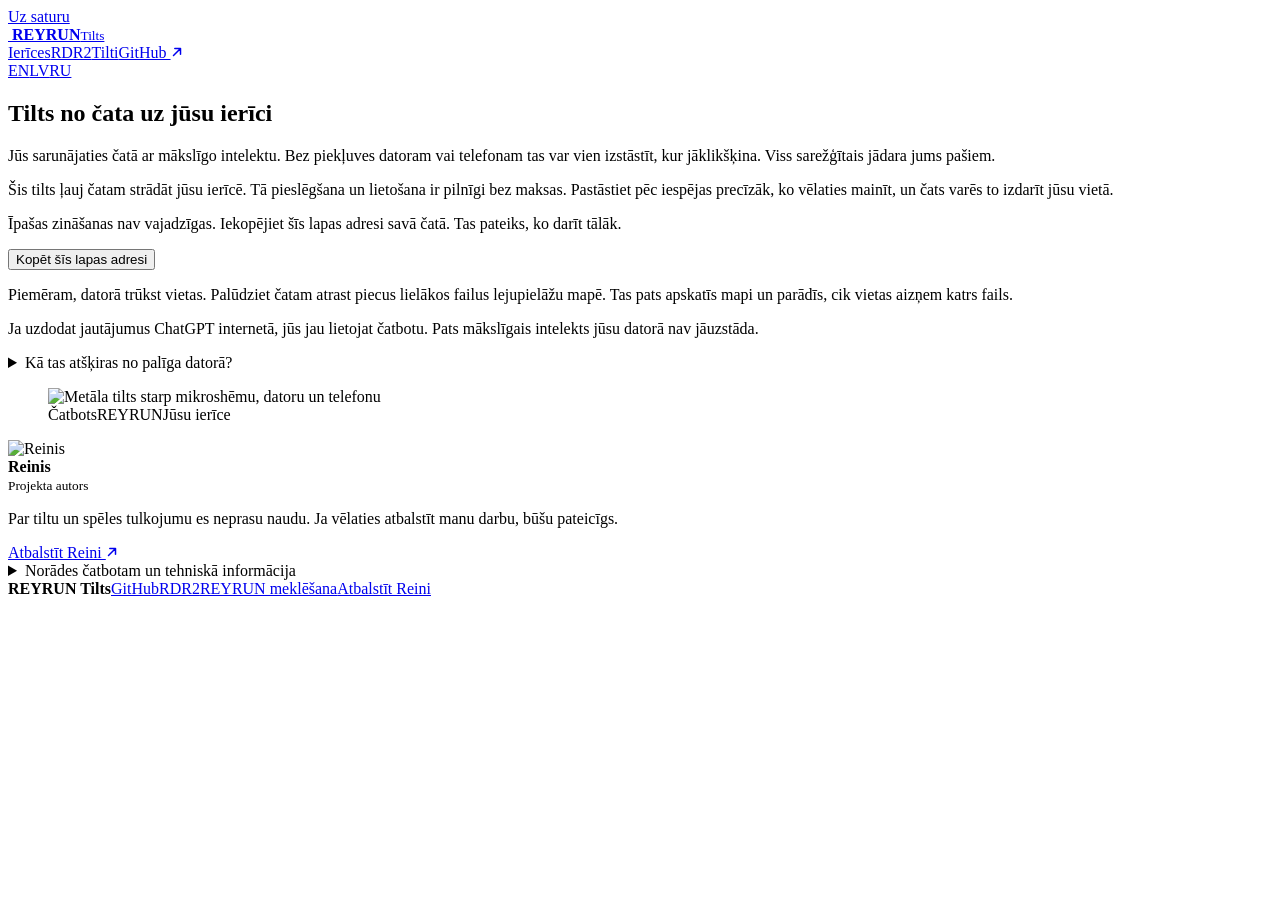
==== commit 5cace317: "Restore the bridge illustration beside the introduction and explain how chat can help on a device" ====
--- a/web/index.html
+++ b/web/index.html
@@ -1,8 +1,8 @@
-<!doctype html><html lang="lv"><head><meta charset="utf-8"><meta name="viewport" content="width=device-width,initial-scale=1"><title>REYRUN Tilts — Tilts no čata uz tavu datoru</title><meta name="description" content="Datorā trūkst vietas, bet nezini, kas to aizņem? Ar šo tiltu vari palūgt čatam apskatīt lejupielāžu mapi un parādīt piecus lielākos failus. Telefonā vari atvērt un saglabāt čata sagatavotu iepirkumu sarakstu."><meta name="theme-color" content="#091329"><link rel="canonical" href="https://reyrun-chatbot-bridge.runcisreinis.chatgpt.site/"><link rel="alternate" type="text/markdown" href="https://raw.githubusercontent.com/runcisreinis-glitch/REYRUN-Chatbot-Bridge/main/skill/reyrun-chatbot-bridge/SKILL.md"><link rel="alternate" hreflang="lv" href="https://reyrun-chatbot-bridge.runcisreinis.chatgpt.site/"><link rel="alternate" hreflang="en" href="https://reyrun-chatbot-bridge.runcisreinis.chatgpt.site/en/"><link rel="alternate" hreflang="ru" href="https://reyrun-chatbot-bridge.runcisreinis.chatgpt.site/ru/"><meta property="og:type" content="website">
+<!doctype html><html lang="lv"><head><meta charset="utf-8"><meta name="viewport" content="width=device-width,initial-scale=1"><title>REYRUN Tilts — Tilts no čata uz jūsu ierīci</title><meta name="description" content="Šis tilts ļauj čatam strādāt jūsu ierīcē. Tā pieslēgšana un lietošana ir pilnīgi bez maksas. Pastāstiet pēc iespējas precīzāk, ko vēlaties mainīt, un čats varēs to izdarīt jūsu vietā."><meta name="theme-color" content="#091329"><link rel="canonical" href="https://reyrun-chatbot-bridge.runcisreinis.chatgpt.site/"><link rel="alternate" type="text/markdown" href="https://raw.githubusercontent.com/runcisreinis-glitch/REYRUN-Chatbot-Bridge/main/skill/reyrun-chatbot-bridge/SKILL.md"><link rel="alternate" hreflang="lv" href="https://reyrun-chatbot-bridge.runcisreinis.chatgpt.site/"><link rel="alternate" hreflang="en" href="https://reyrun-chatbot-bridge.runcisreinis.chatgpt.site/en/"><link rel="alternate" hreflang="ru" href="https://reyrun-chatbot-bridge.runcisreinis.chatgpt.site/ru/"><meta property="og:type" content="website">
 <meta property="og:site_name" content="REYRUN Tilts">
 <meta property="og:url" content="https://reyrun-chatbot-bridge.runcisreinis.chatgpt.site/">
-<meta property="og:title" content="REYRUN Tilts · Tilts no čata uz tavu datoru">
-<meta property="og:description" content="Atrodi savam datoram vai telefonam piemērotu tiltu. Izvēlies Windows, Mac, Linux, Android vai iPhone un izmēģini vienu konkrētu darbību.">
+<meta property="og:title" content="REYRUN Tilts · Tilts no čata uz jūsu ierīci">
+<meta property="og:description" content="Šis tilts ļauj čatam strādāt jūsu ierīcē. Tā pieslēgšana un lietošana ir pilnīgi bez maksas. Pastāstiet pēc iespējas precīzāk, ko vēlaties mainīt, un čats varēs to izdarīt jūsu vietā.">
 <meta property="og:locale" content="lv_LV">
 <meta property="og:locale:alternate" content="en_US">
 <meta property="og:locale:alternate" content="ru_RU">
@@ -12,12 +12,12 @@
 <meta property="og:image:type" content="image/jpeg">
 <meta property="og:image:alt" content="REYRUN. Metāla tilts savieno mikroshēmu ar datoru un telefonu uz safīrzilas pamatnes.">
 <meta name="twitter:card" content="summary_large_image">
-<meta name="twitter:title" content="REYRUN Tilts · Tilts no čata uz tavu datoru">
-<meta name="twitter:description" content="Atrodi savam datoram vai telefonam piemērotu tiltu. Izvēlies Windows, Mac, Linux, Android vai iPhone un izmēģini vienu konkrētu darbību.">
+<meta name="twitter:title" content="REYRUN Tilts · Tilts no čata uz jūsu ierīci">
+<meta name="twitter:description" content="Šis tilts ļauj čatam strādāt jūsu ierīcē. Tā pieslēgšana un lietošana ir pilnīgi bez maksas. Pastāstiet pēc iespējas precīzāk, ko vēlaties mainīt, un čats varēs to izdarīt jūsu vietā.">
 <meta name="twitter:image" content="https://reyrun-chatbot-bridge.runcisreinis.chatgpt.site/assets/bridge-lv-v3.jpg">
 <meta name="twitter:image:alt" content="REYRUN. Metāla tilts savieno mikroshēmu ar datoru un telefonu uz safīrzilas pamatnes."><link rel="icon" href="/assets/reyrun.png"><script src="/assets/theme.js"></script><link rel="stylesheet" href="/assets/site.css"><link rel="stylesheet" href="/assets/bridge-glass.css"><script defer src="/assets/site.js"></script></head><body><a class="skip" href="#main">Uz saturu</a><header class="masthead"><div class="wrap"><a class="brand" href="/"><img alt="" src="/assets/reyrun.png"> <span class="brand-type"><strong>REYRUN</strong><small>Tilts</small></span></a><nav class="navmain"><a href="#devices">Ierīces</a><a href="#rdr2">RDR2</a><a href="#bridges">Tilti</a><a href="https://github.com/runcisreinis-glitch/REYRUN-Chatbot-Bridge">GitHub <svg class="out-link" aria-hidden="true" width="12" height="12" viewBox="0 0 12 12" fill="none" stroke="currentColor" stroke-width="1.5" stroke-linecap="round" stroke-linejoin="round"><path d="M2.5 9.5 9.5 2.5M3.8 2.5h5.7v5.7"/></svg></a></nav><div class="preferences"><nav class="langs language-controls" aria-label="Valoda"><a lang="en" hreflang="en" href="/en/" aria-label="English"><img class="flag" src="/assets/flags/gb.svg" alt="">EN</a><a lang="lv" hreflang="lv" href="/" aria-label="Latviski" aria-current="page"><img class="flag" src="/assets/flags/lv.svg" alt="">LV</a><a lang="ru" hreflang="ru" href="/ru/" aria-label="Русский"><img class="flag" src="/assets/flags/ru.svg" alt="">RU</a></nav><button hidden type="button" class="theme-switch" data-theme-switch aria-label="Tumšais režīms" aria-pressed="false" data-light="Ieslēgt gaišo režīmu" data-dark="Ieslēgt tumšo režīmu"><span class="sun" aria-hidden="true">☼</span><span class="moon" aria-hidden="true">☾</span></button></div></div></header>
-<main id="main"><section class="hero"><div class="wrap heroGrid"><div class="hero-intro"><h1>Tilts no čata <span>uz tavu datoru</span></h1><p>Datorā trūkst vietas, bet nezini, kas to aizņem? Ar šo tiltu vari palūgt čatam apskatīt lejupielāžu mapi un parādīt piecus lielākos failus. Telefonā vari atvērt un saglabāt čata sagatavotu iepirkumu sarakstu.</p><p>Pieslēgt un lietot šo tiltu vari pilnīgi bez maksas. Īpašas datora zināšanas nav vajadzīgas. Iekopē šīs lapas adresi tur, kur parasti uzdod jautājumus mākslīgajam intelektam. Tas pateiks, ko darīt tālāk.</p><div class="start-chat"><button type="button" class="btn primary" data-copy data-ok="Adrese nokopēta" data-selected="Adrese iezīmēta. Izvēlies “Kopēt”." aria-live="polite">Kopēt šīs lapas adresi</button><p class="calltext" id="page-address" hidden>https://reyrun-chatbot-bridge.runcisreinis.chatgpt.site/</p><noscript><p class="calltext">https://reyrun-chatbot-bridge.runcisreinis.chatgpt.site/</p></noscript></div><p class="chat-definition">Visticamāk, tu jau sarunājies ar čatbotu internetā, piemēram, ar ChatGPT. Tev datorā nav jāuzstāda pats mākslīgais intelekts.</p><details class="chat-difference"><summary>Kā tas atšķiras no palīga datorā?</summary><p>Čats internetā tavus failus pats neredz. Palīgs tavā datorā var atvērt failus, kuriem tu atļauj piekļūt. Ar tiltu pie tiem var tikt arī čats internetā.</p></details></div><figure class="bridge-frame"><img class="bridge-model" src="/assets/bridge-model.webp" width="1120" height="590" fetchpriority="high" alt="Metāla tilts starp mikroshēmu, datoru un telefonu"><figcaption><span>Čatbots</span><span>REYRUN</span><span>Tava ierīce</span></figcaption></figure></div></section>
-<div class="wrap"><section class="author-support"><aside class="person"><div class="byline"><img src="/assets/reinis.webp" alt="Reinis"><div><strong>Reinis</strong><br><small>Projekta autors</small></div></div><p>Par tiltu un spēles tulkojumu es neprasu naudu. Ja vēlies atbalstīt manu darbu, būšu pateicīgs.</p><a class="btn" href="https://reyrun-rekursive-deep-search.runcisreinis.chatgpt.site/atbalsts.html">Atbalstīt Reini <svg class="out-link" aria-hidden="true" width="12" height="12" viewBox="0 0 12 12" fill="none" stroke="currentColor" stroke-width="1.5" stroke-linecap="round" stroke-linejoin="round"><path d="M2.5 9.5 9.5 2.5M3.8 2.5h5.7v5.7"/></svg></a></aside></section><details class="guide technical" id="technical"><summary>Norādes čatbotam un tehniskā informācija</summary><h2>Prasme (skill) tavam čatam</h2><p>Ja lietotājs čatā ielīmējis tikai šīs lapas adresi, palīdzi pieslēgt čatu viņa datoram. Ja pietiek ar esošo savienojumu, izmanto to. Citādi noskaidro datora operētājsistēmu, ja tā vēl nav zināma, un vispirms iedod atbilstošo gatavo palaidēju vai oficiālo uzstādīšanas saiti. Pasaki vienkārši, ko atvērt un ko apstiprināt. Ja šis čats neatbalsta savienojumu, paskaidro, ar kuru saderīgu čatu to var izmantot.</p><p><a href="/download/REYRUN-Bridge-Skill.zip" download>ZIP</a> · <a href="https://github.com/runcisreinis-glitch/REYRUN-Chatbot-Bridge">GitHub</a></p><p>Windows datorā lejupielādē un atver vienu failu. Pirmoreiz savienojot datoru ar ChatGPT, tas vēl jāapstiprina pārlūkā. Ja savienojums jau darbojas, vari uzreiz lūgt pārbaudīt mapi.</p><h3>Gatavā ziņa čatam</h3><blockquote class="calltext" id="prompt">Palīdzi man pieslēgt šo čatu datoram. Atrodi piecus lielākos failus lejupielāžu mapē un parādi to izmērus. Neko nedzēs. Izmanto REYRUN prasmi (skill) un pasaki, kad man jānoklikšķina. https://reyrun-chatbot-bridge.runcisreinis.chatgpt.site/ https://raw.githubusercontent.com/runcisreinis-glitch/REYRUN-Chatbot-Bridge/main/skill/reyrun-chatbot-bridge/SKILL.md</blockquote><div class="device-choice"><p id="device-label" class="device-label">Kurā ierīcē čatbotam jāstrādā?</p><nav class="device-links" aria-labelledby="device-label"><a href="#device-windows">Windows</a><a href="#device-mac">Mac · macOS</a><a href="#device-android">Android</a><a href="#device-iphone">iPhone · iPad</a><a href="#device-linux">Linux</a></nav></div><section id="devices" class="content devices"><h2>Pieslēgšana tavai ierīcei</h2><details class="device-guide" id="device-windows"><summary><b>Windows</b><span>Darbs ar datora failiem</span></summary><div class="device-steps"><div class="route-step"><h3>ChatGPT · Desktop Commander Remote</h3><p>Atver oficiālo Windows palaidēju. Pievieno ChatGPT lietotni Remote Desktop Commander, pieraksties, salīdzini ierīces kodu ar terminālī redzamo un apstiprini sakritību. Atstāj termināli atvērtu. Palūdz čatā parādīt pieslēgtās ierīces un nolasīt vienu sava testa faila rindu. Savienojumu aptur ar Ctrl+C.</p><div class="route-actions"><a href="https://mcp.desktopcommander.app/remote-windows.cmd">Lejupielādēt Windows palaidēju →</a><a href="https://desktopcommander.app/help/devices/connect-computer">Oficiālā uzstādīšana →</a><a href="https://chatgpt.com/apps/remote-desktop-commander/asdk_app_6a057d268ebc81919918d37eec718425">Pievienot ChatGPT →</a></div></div><div class="route-step"><h3>Claude Desktop · REYRUN</h3><p>Lejupielādē REYRUN palaidēju un atver to datorā, kurā jau ir Claude Desktop. Pilnībā aizver un vēlreiz atver Claude Desktop. Palūdz izveidot un nolasīt piezīmi tā darba mapē.</p><div class="route-actions"><a href="/launchers/REYRUN-filesystem-Windows.cmd">REYRUN · Windows →</a></div></div></div></details><details class="device-guide" id="device-mac"><summary><b>Mac · macOS</b><span>Darbs ar datora failiem</span></summary><div class="device-steps"><div class="route-step"><h3>ChatGPT · Desktop Commander Remote</h3><p>Atver oficiālo pamācību un izmanto sadaļā Mac norādīto komandu lietotnē Terminal. Pievieno ChatGPT lietotni Remote Desktop Commander, pieraksties, salīdzini ierīces kodu ar terminālī redzamo un apstiprini sakritību. Atstāj termināli atvērtu. Palūdz čatā parādīt pieslēgtās ierīces un nolasīt vienu sava testa faila rindu. Savienojumu aptur ar Ctrl+C.</p><div class="route-actions"><a href="https://desktopcommander.app/help/devices/connect-computer">Oficiālā uzstādīšana →</a><a href="https://chatgpt.com/apps/remote-desktop-commander/asdk_app_6a057d268ebc81919918d37eec718425">Pievienot ChatGPT →</a></div></div><div class="route-step"><h3>Claude Desktop · REYRUN</h3><p>Lejupielādē REYRUN palaidēju un atver to datorā, kurā jau ir Claude Desktop. Atver ZIP arhīvu un tajā esošo .command failu. Pilnībā aizver un vēlreiz atver Claude Desktop. Palūdz izveidot un nolasīt piezīmi tā darba mapē.</p><div class="route-actions"><a href="/launchers/REYRUN-filesystem-macOS.command.zip">REYRUN · macOS →</a></div></div></div></details><details class="device-guide" id="device-android"><summary><b>Android</b><span>Taimeris, faili un piezīmes</span></summary><div class="device-steps"><div class="route-step"><h3>Google Gemini · Android</h3><p>Atver Gemini lietotni telefonā un palūdz iestatīt taimeri uz piecām minūtēm. Atver lietotni Pulkstenis un pārbaudi atlikušo laiku. Ja darbība nav pieejama, Gemini savienoto lietotņu sarakstā pārbaudi Device assistance (agrāk Utilities).</p><div class="route-actions"><a href="https://play.google.com/store/apps/details?id=com.google.android.apps.bard">Google Play · Gemini →</a><a href="https://support.google.com/gemini/answer/15235441">Google pamācība →</a></div></div><div class="route-step"><h3>ChatGPT · Desktop Commander Remote</h3><p>Ja mērķis ir Android faili, izstrādātājs piedāvā eksperimentālu savienojumu ar Termux. Pēc savienošanas palūdz parādīt telefonā brīvo vietu. Čatam ir Termux piešķirtās tiesības. Android var apturēt savienojumu fonā.</p><div class="route-actions"><a href="https://desktopcommander.app/help/devices/connect-android-phone">Izstrādātāja Android pamācība →</a></div></div><div class="route-step"><h3>Ar citu tīmekļa čatu</h3><p>Čatbots sagatavo piezīmes tekstu vai e-pasta melnrakstu. Tu apskati saturu telefonā un izvēlies, vai saglabāt failu vai atvērt melnrakstu pasta lietotnē. Vēstuli nosūti pats.</p><div class="route-actions"><a href="/phone/">Sagatavot piezīmi vai vēstuli →</a><a href="/start/">Pārbaudīt faila kontrolsummu →</a></div></div></div></details><details class="device-guide" id="device-iphone"><summary><b>iPhone · iPad</b><span>Atgādinājumi un piezīmes</span></summary><div class="device-steps"><div class="route-step"><h3>Claude · Apple Reminders</h3><p>Atver Claude lietotni savā iPhone vai iPad un palūdz pievienot atgādinājumu “REYRUN pārbaude” jau esošā sarakstā. Kad parādās atļaujas pieprasījums, atļauj piekļuvi atgādinājumiem. Atver Apple lietotni Atgādinājumi un pārbaudi ierakstu. Atļauju vari atsaukt ierīces iestatījumos pie Claude.</p><div class="route-actions"><a href="https://apps.apple.com/app/id6473753684">App Store · Claude →</a><a href="https://support.claude.com/en/articles/11869619-use-claude-with-ios-apps">Anthropic pamācība →</a></div></div><div class="route-step"><h3>Ar citu tīmekļa čatu</h3><p>Čatbots sagatavo piezīmes tekstu vai e-pasta melnrakstu. Tu apskati saturu telefonā un izvēlies, vai saglabāt failu vai atvērt melnrakstu pasta lietotnē. Vēstuli nosūti pats.</p><div class="route-actions"><a href="/phone/">Sagatavot piezīmi vai vēstuli →</a><a href="/start/">Pārbaudīt faila kontrolsummu →</a></div></div></div></details><details class="device-guide" id="device-linux"><summary><b>Linux</b><span>Darbs ar datora failiem</span></summary><div class="device-steps"><div class="route-step"><h3>ChatGPT · Desktop Commander Remote</h3><p>Atver oficiālo pamācību un izpildi tajā norādīto Linux uzstādīšanas komandu. Pievieno ChatGPT lietotni Remote Desktop Commander, pieraksties, salīdzini ierīces kodu ar terminālī redzamo un apstiprini sakritību. Atstāj termināli atvērtu. Palūdz čatā parādīt pieslēgtās ierīces un nolasīt vienu sava testa faila rindu. Savienojumu aptur ar Ctrl+C.</p><div class="route-actions"><a href="https://desktopcommander.app/help/devices/connect-computer">Oficiālā uzstādīšana →</a><a href="https://chatgpt.com/apps/remote-desktop-commander/asdk_app_6a057d268ebc81919918d37eec718425">Pievienot ChatGPT →</a></div></div></div></details></section><section class="content"><article class="pane"><h2>Ja lieto Claude Desktop</h2><p>Ja lieto Claude Desktop, Windows vai Mac palaidējs pievienos tam vienu REYRUN darba mapi. Pēc tam pilnībā aizver un atkal atver Claude Desktop. Mac datorā atver arhīvā esošo .command failu. Pirmajā reizē sistēma var parādīt savu apstiprinājumu.</p><div class="btns"><a class="btn" href="/launchers/REYRUN-filesystem-Windows.cmd" download>Lejupielādēt Windows palaidēju</a><a class="btn" href="/launchers/REYRUN-filesystem-macOS.command.zip" download>Lejupielādēt Mac palaidēju</a><a href="/download/REYRUN-Bridge-Skill.zip" download>Pamācība čatam (.zip)</a></div></article></section>
+<main id="main"><section class="hero"><div class="wrap heroGrid"><div class="hero-heading"><h1>Tilts no čata <span>uz jūsu ierīci</span></h1><p class="hero-intro">Jūs sarunājaties čatā ar mākslīgo intelektu. Bez piekļuves datoram vai telefonam tas var vien izstāstīt, kur jāklikšķina. Viss sarežģītais jādara jums pašiem.</p></div><div class="hero-copy"><p class="hero-reassurance">Šis tilts ļauj čatam strādāt jūsu ierīcē. Tā pieslēgšana un lietošana ir pilnīgi bez maksas. Pastāstiet pēc iespējas precīzāk, ko vēlaties mainīt, un čats varēs to izdarīt jūsu vietā.</p><p class="hero-step">Īpašas zināšanas nav vajadzīgas. Iekopējiet šīs lapas adresi savā čatā. Tas pateiks, ko darīt tālāk.</p><div class="start-chat"><button type="button" class="btn primary" data-copy data-ok="Adrese nokopēta" data-selected="Adrese iezīmēta. Izvēlies “Kopēt”." aria-live="polite">Kopēt šīs lapas adresi</button><p class="calltext" id="page-address" hidden>https://reyrun-chatbot-bridge.runcisreinis.chatgpt.site/</p><noscript><p class="calltext">https://reyrun-chatbot-bridge.runcisreinis.chatgpt.site/</p></noscript></div><p class="hero-lead">Piemēram, datorā trūkst vietas. Palūdziet čatam atrast piecus lielākos failus lejupielāžu mapē. Tas pats apskatīs mapi un parādīs, cik vietas aizņem katrs fails.</p><p class="chat-definition">Ja uzdodat jautājumus ChatGPT internetā, jūs jau lietojat čatbotu. Pats mākslīgais intelekts jūsu datorā nav jāuzstāda.</p><details class="chat-difference"><summary>Kā tas atšķiras no palīga datorā?</summary><p>Čats internetā var strādāt ar failiem, kuriem jūs dodat piekļuvi caur tiltu. Arī palīgam, kas darbojas pašā datorā, ir vajadzīga jūsu atļauja. Ja datoram vai telefonam pievienotu ierīci var vadīt ar čatam pieejamu lietotni, varat lūgt palīdzību arī ar to.</p></details></div><figure class="bridge-frame"><img class="bridge-model" src="/assets/bridge-model.webp" width="1120" height="590" fetchpriority="high" alt="Metāla tilts starp mikroshēmu, datoru un telefonu"><figcaption><span>Čatbots</span><span>REYRUN</span><span>Jūsu ierīce</span></figcaption></figure></div></section>
+<div class="wrap"><section class="author-support"><aside class="person"><div class="byline"><img src="/assets/reinis.webp" alt="Reinis"><div><strong>Reinis</strong><br><small>Projekta autors</small></div></div><p>Par tiltu un spēles tulkojumu es neprasu naudu. Ja vēlaties atbalstīt manu darbu, būšu pateicīgs.</p><a class="btn" href="https://reyrun-rekursive-deep-search.runcisreinis.chatgpt.site/atbalsts.html">Atbalstīt Reini <svg class="out-link" aria-hidden="true" width="12" height="12" viewBox="0 0 12 12" fill="none" stroke="currentColor" stroke-width="1.5" stroke-linecap="round" stroke-linejoin="round"><path d="M2.5 9.5 9.5 2.5M3.8 2.5h5.7v5.7"/></svg></a></aside></section><details class="guide technical" id="technical"><summary>Norādes čatbotam un tehniskā informācija</summary><h2>Prasme (skill) tavam čatam</h2><p>Ja lietotājs čatā ielīmējis tikai šīs lapas adresi, palīdzi pieslēgt čatu viņa datoram. Ja pietiek ar esošo savienojumu, izmanto to. Citādi noskaidro datora operētājsistēmu, ja tā vēl nav zināma, un vispirms iedod atbilstošo gatavo palaidēju vai oficiālo uzstādīšanas saiti. Pasaki vienkārši, ko atvērt un ko apstiprināt. Ja šis čats neatbalsta savienojumu, paskaidro, ar kuru saderīgu čatu to var izmantot.</p><p><a href="/download/REYRUN-Bridge-Skill.zip" download>ZIP</a> · <a href="https://github.com/runcisreinis-glitch/REYRUN-Chatbot-Bridge">GitHub</a></p><p>Windows datorā lejupielādē un atver vienu failu. Pirmoreiz savienojot datoru ar ChatGPT, tas vēl jāapstiprina pārlūkā. Ja savienojums jau darbojas, vari uzreiz lūgt pārbaudīt mapi.</p><h3>Gatavā ziņa čatam</h3><blockquote class="calltext" id="prompt">Palīdzi man pieslēgt šo čatu datoram. Atrodi piecus lielākos failus lejupielāžu mapē un parādi to izmērus. Neko nedzēs. Izmanto REYRUN prasmi (skill) un pasaki, kad man jānoklikšķina. https://reyrun-chatbot-bridge.runcisreinis.chatgpt.site/ https://raw.githubusercontent.com/runcisreinis-glitch/REYRUN-Chatbot-Bridge/main/skill/reyrun-chatbot-bridge/SKILL.md</blockquote><div class="device-choice"><p id="device-label" class="device-label">Kurā ierīcē čatbotam jāstrādā?</p><nav class="device-links" aria-labelledby="device-label"><a href="#device-windows">Windows</a><a href="#device-mac">Mac · macOS</a><a href="#device-android">Android</a><a href="#device-iphone">iPhone · iPad</a><a href="#device-linux">Linux</a></nav></div><section id="devices" class="content devices"><h2>Pieslēgšana tavai ierīcei</h2><details class="device-guide" id="device-windows"><summary><b>Windows</b><span>Darbs ar datora failiem</span></summary><div class="device-steps"><div class="route-step"><h3>ChatGPT · Desktop Commander Remote</h3><p>Atver oficiālo Windows palaidēju. Pievieno ChatGPT lietotni Remote Desktop Commander, pieraksties, salīdzini ierīces kodu ar terminālī redzamo un apstiprini sakritību. Atstāj termināli atvērtu. Palūdz čatā parādīt pieslēgtās ierīces un nolasīt vienu sava testa faila rindu. Savienojumu aptur ar Ctrl+C.</p><div class="route-actions"><a href="https://mcp.desktopcommander.app/remote-windows.cmd">Lejupielādēt Windows palaidēju →</a><a href="https://desktopcommander.app/help/devices/connect-computer">Oficiālā uzstādīšana →</a><a href="https://chatgpt.com/apps/remote-desktop-commander/asdk_app_6a057d268ebc81919918d37eec718425">Pievienot ChatGPT →</a></div></div><div class="route-step"><h3>Claude Desktop · REYRUN</h3><p>Lejupielādē REYRUN palaidēju un atver to datorā, kurā jau ir Claude Desktop. Pilnībā aizver un vēlreiz atver Claude Desktop. Palūdz izveidot un nolasīt piezīmi tā darba mapē.</p><div class="route-actions"><a href="/launchers/REYRUN-filesystem-Windows.cmd">REYRUN · Windows →</a></div></div></div></details><details class="device-guide" id="device-mac"><summary><b>Mac · macOS</b><span>Darbs ar datora failiem</span></summary><div class="device-steps"><div class="route-step"><h3>ChatGPT · Desktop Commander Remote</h3><p>Atver oficiālo pamācību un izmanto sadaļā Mac norādīto komandu lietotnē Terminal. Pievieno ChatGPT lietotni Remote Desktop Commander, pieraksties, salīdzini ierīces kodu ar terminālī redzamo un apstiprini sakritību. Atstāj termināli atvērtu. Palūdz čatā parādīt pieslēgtās ierīces un nolasīt vienu sava testa faila rindu. Savienojumu aptur ar Ctrl+C.</p><div class="route-actions"><a href="https://desktopcommander.app/help/devices/connect-computer">Oficiālā uzstādīšana →</a><a href="https://chatgpt.com/apps/remote-desktop-commander/asdk_app_6a057d268ebc81919918d37eec718425">Pievienot ChatGPT →</a></div></div><div class="route-step"><h3>Claude Desktop · REYRUN</h3><p>Lejupielādē REYRUN palaidēju un atver to datorā, kurā jau ir Claude Desktop. Atver ZIP arhīvu un tajā esošo .command failu. Pilnībā aizver un vēlreiz atver Claude Desktop. Palūdz izveidot un nolasīt piezīmi tā darba mapē.</p><div class="route-actions"><a href="/launchers/REYRUN-filesystem-macOS.command.zip">REYRUN · macOS →</a></div></div></div></details><details class="device-guide" id="device-android"><summary><b>Android</b><span>Taimeris, faili un piezīmes</span></summary><div class="device-steps"><div class="route-step"><h3>Google Gemini · Android</h3><p>Atver Gemini lietotni telefonā un palūdz iestatīt taimeri uz piecām minūtēm. Atver lietotni Pulkstenis un pārbaudi atlikušo laiku. Ja darbība nav pieejama, Gemini savienoto lietotņu sarakstā pārbaudi Device assistance (agrāk Utilities).</p><div class="route-actions"><a href="https://play.google.com/store/apps/details?id=com.google.android.apps.bard">Google Play · Gemini →</a><a href="https://support.google.com/gemini/answer/15235441">Google pamācība →</a></div></div><div class="route-step"><h3>ChatGPT · Desktop Commander Remote</h3><p>Ja mērķis ir Android faili, izstrādātājs piedāvā eksperimentālu savienojumu ar Termux. Pēc savienošanas palūdz parādīt telefonā brīvo vietu. Čatam ir Termux piešķirtās tiesības. Android var apturēt savienojumu fonā.</p><div class="route-actions"><a href="https://desktopcommander.app/help/devices/connect-android-phone">Izstrādātāja Android pamācība →</a></div></div><div class="route-step"><h3>Ar citu tīmekļa čatu</h3><p>Čatbots sagatavo piezīmes tekstu vai e-pasta melnrakstu. Tu apskati saturu telefonā un izvēlies, vai saglabāt failu vai atvērt melnrakstu pasta lietotnē. Vēstuli nosūti pats.</p><div class="route-actions"><a href="/phone/">Sagatavot piezīmi vai vēstuli →</a><a href="/start/">Pārbaudīt faila kontrolsummu →</a></div></div></div></details><details class="device-guide" id="device-iphone"><summary><b>iPhone · iPad</b><span>Atgādinājumi un piezīmes</span></summary><div class="device-steps"><div class="route-step"><h3>Claude · Apple Reminders</h3><p>Atver Claude lietotni savā iPhone vai iPad un palūdz pievienot atgādinājumu “REYRUN pārbaude” jau esošā sarakstā. Kad parādās atļaujas pieprasījums, atļauj piekļuvi atgādinājumiem. Atver Apple lietotni Atgādinājumi un pārbaudi ierakstu. Atļauju vari atsaukt ierīces iestatījumos pie Claude.</p><div class="route-actions"><a href="https://apps.apple.com/app/id6473753684">App Store · Claude →</a><a href="https://support.claude.com/en/articles/11869619-use-claude-with-ios-apps">Anthropic pamācība →</a></div></div><div class="route-step"><h3>Ar citu tīmekļa čatu</h3><p>Čatbots sagatavo piezīmes tekstu vai e-pasta melnrakstu. Tu apskati saturu telefonā un izvēlies, vai saglabāt failu vai atvērt melnrakstu pasta lietotnē. Vēstuli nosūti pats.</p><div class="route-actions"><a href="/phone/">Sagatavot piezīmi vai vēstuli →</a><a href="/start/">Pārbaudīt faila kontrolsummu →</a></div></div></div></details><details class="device-guide" id="device-linux"><summary><b>Linux</b><span>Darbs ar datora failiem</span></summary><div class="device-steps"><div class="route-step"><h3>ChatGPT · Desktop Commander Remote</h3><p>Atver oficiālo pamācību un izpildi tajā norādīto Linux uzstādīšanas komandu. Pievieno ChatGPT lietotni Remote Desktop Commander, pieraksties, salīdzini ierīces kodu ar terminālī redzamo un apstiprini sakritību. Atstāj termināli atvērtu. Palūdz čatā parādīt pieslēgtās ierīces un nolasīt vienu sava testa faila rindu. Savienojumu aptur ar Ctrl+C.</p><div class="route-actions"><a href="https://desktopcommander.app/help/devices/connect-computer">Oficiālā uzstādīšana →</a><a href="https://chatgpt.com/apps/remote-desktop-commander/asdk_app_6a057d268ebc81919918d37eec718425">Pievienot ChatGPT →</a></div></div></div></details></section><section class="content"><article class="pane"><h2>Ja lieto Claude Desktop</h2><p>Ja lieto Claude Desktop, Windows vai Mac palaidējs pievienos tam vienu REYRUN darba mapi. Pēc tam pilnībā aizver un atkal atver Claude Desktop. Mac datorā atver arhīvā esošo .command failu. Pirmajā reizē sistēma var parādīt savu apstiprinājumu.</p><div class="btns"><a class="btn" href="/launchers/REYRUN-filesystem-Windows.cmd" download>Lejupielādēt Windows palaidēju</a><a class="btn" href="/launchers/REYRUN-filesystem-macOS.command.zip" download>Lejupielādēt Mac palaidēju</a><a href="/download/REYRUN-Bridge-Skill.zip" download>Pamācība čatam (.zip)</a></div></article></section>
 <section id="chatgpt" class="content pane"><h2>Vai lieto ChatGPT pārlūkā?</h2><div class="btns"><a class="btn primary" href="https://mcp.desktopcommander.app/remote-windows.cmd">Windows palaidējs ChatGPT</a><a class="btn" href="https://desktopcommander.app/help/devices/connect-computer">Mac un Linux uzstādīšana</a><a class="btn" href="https://chatgpt.com/apps/remote-desktop-commander/asdk_app_6a057d268ebc81919918d37eec718425">Atvērt ChatGPT savienotāju</a></div><p>Piesaisti savu Windows, Mac vai Linux datoru, sekojot Desktop Commander pamācībai. Kad terminālī redzi “Device ready”, ChatGPT var strādāt ar šī datora failiem arī tad, kad pats čatu atver telefonā. Lai veiktu darbību pašā telefonā, augstāk izvēlies Android vai iPhone.</p><small><a href="https://desktopcommander.app/help/devices/connect-computer">Desktop Commander</a> · <a href="https://desktopcommander.app/help/account-billing/plans-and-tool-call-limits">Bezmaksas plāns</a></small></section>
 <section id="rdr2" class="content pane"><h2>Uzstādi RDR2 tulkojumu</h2><p>Stāsta režīmam Windows datorā. Ja spēlei jau ir pārbaudītās Universal RDR2 String Translator un Ultimate ASI Loader x64 9.7.4 versijas, aizver spēli, lejupielādē un atver XML uzstādītāju. Tas atpazīst zināmos spraudņu failus pēc kontrolsummas, saglabā veco latviešu XML un uzstāda pārbaudīto tulkojumu. Ja atrod citu pamata tulkojumu vai trūkst spraudņa, palaidējs apstājas un parāda pamācības saiti.</p><div class="btns"><a class="btn primary" href="/launchers/REYRUN-RDR2-Install-XML.cmd" download>Uzstādīt latviešu XML</a><a class="btn" href="/launchers/REYRUN-RDR2-Restore-XML.cmd" download>Atjaunot iepriekšējo XML</a></div><p>Lejupielādē un atver Windows palaidēju. Tas meklē spēli Steam, Rockstar un Epic bibliotēkās un sagatavo pārbaudītu latviešu tulkojuma failu darba mapē. Ja der vairākas mapes, spēlētājs izvēlas īsto. Tad iedod MI uzstādīšanas instrukciju. Tajā ir spraudnis, ielādētājs, rezerves kopija un spēles pārbaude stāsta režīmā.</p><div class="btns"><a class="btn" href="/launchers/REYRUN-rdr2-Windows.cmd" download>Lejupielādēt RDR2 palaidēju</a><a class="btn" href="https://reyrun-rdr2-latviski.runcisreinis.chatgpt.site/uzstadisana/">Atvērt tulkojuma instrukciju <svg class="out-link" aria-hidden="true" width="12" height="12" viewBox="0 0 12 12" fill="none" stroke="currentColor" stroke-width="1.5" stroke-linecap="round" stroke-linejoin="round"><path d="M2.5 9.5 9.5 2.5M3.8 2.5h5.7v5.7"/></svg></a></div></section>
 <section id="bridges" class="content"><h2>Citi savienojumi un to pārbaudes</h2><p class="lead">Izvēlies ierīci un atver interesējošā rīka aprakstu. Tur atradīsi pārbaudes rezultātus, ierobežojumus un avotus.</p><div class="filters" aria-label="Visas ierīces"><button type="button" data-filter="all" aria-pressed="true">Visas ierīces</button><button type="button" data-filter="Windows" aria-pressed="false">Windows</button><button type="button" data-filter="macOS" aria-pressed="false">Mac · macOS</button><button type="button" data-filter="Linux" aria-pressed="false">Linux</button><button type="button" data-filter="Android" aria-pressed="false">Android</button><button type="button" data-filter="iOS" aria-pressed="false">iPhone · iPad</button></div><div class="methods"><details class="method" data-platforms="Windows macOS"><summary><span class="index">01</span><span><strong>Filesystem MCP · 2.3.0</strong><span class="meta">Darba mape · Windows · macOS · GitHub ★ 91 934</span><span class="brief">Čats var sakārtot failus izvēlētajā mapē un izveidot precīzas to kopijas.</span></span><span aria-hidden="true" class="plus">+</span></summary><div class="inside"><div class="btns"><a class="btn" href="/launchers/REYRUN-filesystem-Windows.cmd" download>Windows</a><a class="btn" href="/launchers/REYRUN-filesystem-macOS.command.zip" download>macOS</a></div><p><b>Pārbaude</b> · Linux vidē pārbaudījām servera versiju 2.3.0. Tas parādīja atļautās mapes, nolasīja faila informāciju, precīzi pārkopēja bināru failu un atteica piekļuvi ārpus izvēlētajām mapēm. Windows datorā, kurā jau bija Node, uzstādīšana aizņēma 6,68 sekundes. Pārbaudē ierakstījām un nolasījām to pašu tekstu latviski. Failiem ārpus darba mapes piekļūt nevarēja.</p><p><b>2026. gada pieredze</b> · Martā lietotājs ziņoja, ka klienta norādītās mapes aizstāja komandrindas sarakstu. Šeit lietojam --confine-roots un pārbaudām faktisko atļauju sarakstu.</p><p><b>Vienlaicīgs darbs</b> · Vienā mapē failus vienlaikus ļauj mainīt tikai vienam čatam. Atsevišķām mapēm var izmantot atsevišķus savienojumus.</p><p class="small">Lai atļautu tikai lasīšanu, pievieno --read-only. Pirms kopēšanas pārbaudi, vai mapē jau nav faila ar tādu nosaukumu. Komanda copy_file esošu failu nepārraksta. Bez savienojuma ar datoru čats var izskaidrot darbības.</p><ul><li><a href="https://github.com/modelcontextprotocol/servers/blob/main/src/filesystem/README.md">Filesystem MCP · tools and directory rules</a></li><li><a href="https://github.com/modelcontextprotocol/servers/releases/tag/v2.4.0">Filesystem 2.3.0 release</a></li><li><a href="https://modelcontextprotocol.io/docs/develop/connect-local-servers">Desktop client setup for Windows and macOS</a></li><li><a href="https://github.com/modelcontextprotocol/servers/issues/3602">User report on effective roots, 16 March 2026</a></li><li><a href="https://api.github.com/repos/modelcontextprotocol/servers">GitHub · modelcontextprotocol/servers</a></li><li><a href="https://github.com/runcisreinis-glitch/REYRUN-Chatbot-Bridge/blob/main/research/windows-filesystem.json">Windows · JSON</a></li><li><a href="https://github.com/runcisreinis-glitch/REYRUN-Chatbot-Bridge/actions/runs/43119957278">Windows + macOS · CI</a></li></ul></div></details><details class="method" data-platforms="Windows macOS"><summary><span class="index">02</span><span><strong>REYRUN Task Bridge · 1.0.0</strong><span class="meta">Darba pieraksti · Windows · macOS</span><span class="brief">Saglabā paveikto, lai cits čats var turpināt no tās pašas vietas. Katram uzdevumam ir savi pieraksti.</span></span><span aria-hidden="true" class="plus">+</span></summary><div class="inside"><div class="btns"><a class="btn" href="/launchers/REYRUN-jobs-Windows.cmd" download>Windows</a><a class="btn" href="/launchers/REYRUN-jobs-macOS.command.zip" download>macOS</a></div><p><b>Pārbaude</b> · Windows dators, Node 24.19, plkst. 01.11 Rīgā. Palaidējs divreiz pareizi sagatavoja savienojumu testa mapēs ar atstarpēm nosaukumā un saglabāja iepriekšējo iestatījumu. Viens klienta process ierakstīja 1. redakciju. Otrs to nolasīja. Mēģinājums rakstīt pāri no vecākas redakcijas tika noraidīts. Četri vienlaicīgi lokāli klienti saglabāja četrus atsevišķus darbus. No četriem mēģinājumiem vienlaikus mainīt vienu ierakstu izdevās viens. Pēc pārstartēšanas varējām nolasīt visus piecus uzdevumus.</p><p><b>2026. gada pieredze</b> · Projekta paša 12. novembra pārbaude.</p><p><b>Vienlaicīgs darbs</b> · Četri klienti varēja darboties reizē. Pēc pārstartēšanas atradām visus piecus uzdevumus.</p><p class="small">Šis profils glabā darba pierakstus. Failu pārkopēšanai izvēlies Filesystem.</p><ul><li><a href="https://github.com/runcisreinis-glitch/REYRUN-Chatbot-Bridge/blob/main/research/reinis.json">Windows · JSON</a></li><li><a href="https://github.com/runcisreinis-glitch/REYRUN-Chatbot-Bridge/blob/main/research/parallel.json">4 × stdio</a></li><li><a href="https://github.com/runcisreinis-glitch/REYRUN-Chatbot-Bridge/actions/runs/43119957278">Windows + macOS · CI</a></li></ul></div></details><details class="method" data-platforms="Windows macOS"><summary><span class="index">03</span><span><strong>Microsoft Playwright MCP · 0.0.85</strong><span class="meta">Atsevišķs pārlūks · Windows · macOS · GitHub ★ 39 515</span><span class="brief">Vislabāk der sava projekta tīmekļa pārbaudēm, kad jāatrod poga, jāpāriet uz nākamo lapu vai jāpārbauda salasāmība. Katram darbam var būt savs pārlūka profils.</span></span><span aria-hidden="true" class="plus">+</span></summary><div class="inside"><div class="btns"><a class="btn" href="/launchers/REYRUN-playwright-Windows.cmd" download>Windows</a><a class="btn" href="/launchers/REYRUN-playwright-macOS.command.zip" download>macOS</a></div><p><b>Pārbaude</b> · Mūsu Windows un macOS pārbaudēs palaidējs atvēra atsevišķu Chrome procesu un nosūtīja čata klientam ekrānattēlu. Pārbaudē atvērām tukšu lapu un pārliecinājāmies, ka saņemto PNG attēlu var nolasīt.</p><p><b>2026. gada pieredze</b> · Japāņu praktiskajā salīdzinājumā autors atsevišķi pārbaudīja pārlūka procesu un pieteikšanās stāvokli. Paralēliem darbiem viņš iesaka skaidri izvēlēties izolētu profilu.</p><p><b>Vienlaicīgs darbs</b> · Katrai vienlaicīgai sesijai savs pārlūka process un profils. Ar katru pārbaudīto operētājsistēmu izmēģinājām vienu sesiju.</p><p class="small">Jaunajā profilā tu neesi pierakstījies savos kontos. Standarta rīku saraksts ietver arī koda izpildi. --allowed-origins pats par sevi negarantē pilnīgu tīkla izolāciju. Izmanto savu uzticamu testa vietni un klienta rīku atļaujas.</p><ul><li><a href="https://github.com/microsoft/playwright-mcp/releases/tag/v0.0.85">Microsoft release · 9 November 2026</a></li><li><a href="https://github.com/microsoft/playwright-mcp">Microsoft · browser profiles and documented options</a></li><li><a href="https://github.com/microsoft/playwright-mcp/actions/runs/43074928448">Author tests on Windows, macOS and Ubuntu · 11 November</a></li><li><a href="https://zenn.dev/ruri/articles/playwright-multi-session-isolation">Japanese first-person profile comparison · 29 June 2026</a></li><li><a href="https://api.github.com/repos/microsoft/playwright-mcp">GitHub · microsoft/playwright-mcp</a></li><li><a href="https://github.com/runcisreinis-glitch/REYRUN-Chatbot-Bridge/actions/runs/43119957278">Windows + macOS · CI</a></li></ul></div></details><details class="method" data-platforms="Windows macOS"><summary><span class="index">04</span><span><strong>Chrome DevTools MCP · 1.13.0</strong><span class="meta">Atsevišķs pārlūks · Windows · macOS · GitHub ★ 55 113</span><span class="brief">Izvēlies vienkāršai vizuālai pārbaudei. Ierobežots rīku komplekts var atvērt atļauto projekta lapu un uzņemt tās ekrānattēlu.</span></span><span aria-hidden="true" class="plus">+</span></summary><div class="inside"><div class="btns"><a class="btn" href="/launchers/REYRUN-devtools-Windows.cmd" download>Windows</a><a class="btn" href="/launchers/REYRUN-devtools-macOS.command.zip" download>macOS</a></div><p><b>Pārbaude</b> · Mūsu Windows un macOS pārbaudēs palaidējs atvēra atsevišķu Chrome procesu un nosūtīja čata klientam ekrānattēlu. Pārbaudē atvērām tukšu lapu un pārliecinājāmies, ka saņemto PNG attēlu var nolasīt.</p><p><b>2026. gada pieredze</b> · macOS lietotājs ziņoja, ka pēc servera avārijas var palikt atvērts testa Chrome process. Ķīniešu autors atsevišķi aprakstīja praktisku pārbaudi Debian vidē un precīzi norādīja neizmēģinātās iespējas.</p><p><b>Vienlaicīgs darbs</b> · Katrā sesijā savs Chrome process. Kopīgs pārlūka profils sajauktu cilnes.</p><p class="small">Šis profils ir īslaicīgs. Lai izmantotu jau atvērtu personisko cilni, būtu jāizvēlas cits režīms. Attēlos var būt privāti dati no pašas testa lapas. Aizver sesiju ar klienta apturēšanas darbību.</p><ul><li><a href="https://github.com/ChromeDevTools/chrome-devtools-mcp/releases/tag/chrome-devtools-mcp-v1.13.0">Chrome DevTools release · 11 November 2026</a></li><li><a href="https://github.com/ChromeDevTools/chrome-devtools-mcp/blob/main/docs/configuration.md">Chrome DevTools MCP · configuration</a></li><li><a href="https://github.com/ChromeDevTools/chrome-devtools-mcp/actions/runs/43058501937">Upstream Windows/macOS/Ubuntu test matrix · 11 November</a></li><li><a href="https://github.com/ChromeDevTools/chrome-devtools-mcp/issues/2621">macOS report about abrupt termination · 26 August 2026</a></li><li><a href="https://friendlyai.top/projects/chrome-devtools-mcp/">Chinese practitioner’s test log · 21 October 2026</a></li><li><a href="https://github.com/ChromeDevTools/chrome-devtools-mcp/actions/runs/43105363963">Later upstream pre-release run · macOS/Node 22 failure</a></li><li><a href="https://api.github.com/repos/ChromeDevTools/chrome-devtools-mcp">GitHub · ChromeDevTools/chrome-devtools-mcp</a></li><li><a href="https://github.com/runcisreinis-glitch/REYRUN-Chatbot-Bridge/actions/runs/43119957278">Windows + macOS · CI</a></li></ul></div></details><details class="method" data-platforms="Windows macOS"><summary><span class="index">05</span><span><strong>Desktop Commander · Remote / Local</strong><span class="meta">Failu apskate · Windows · macOS · GitHub ★ 10 284</span><span class="brief">Fonā strādā ar failiem un termināļa sesijām. Šejienes lokālais palaidējs dod čatam trīs rīkus vienas darba mapes apskatei.</span></span><span aria-hidden="true" class="plus">+</span></summary><div class="inside"><div class="btns"><a class="btn" href="/launchers/REYRUN-commander-Windows.cmd" download>Windows</a><a class="btn" href="/launchers/REYRUN-commander-macOS.command.zip" download>macOS</a></div><p><b>Pārbaude</b> · Windows ierīce ziņoja versiju 0.3.0. Desktop Commander nolasīja caur Reinis Bridge izveidotu testa failu un ierakstīja tajā otro tekstu. Reinis Bridge nolasīja visus 22 baitus. Šāda nodošana saglabā darba stāvokli failā. Atsevišķu sarunu vēstures joprojām ir jānodod pašam. Oficiālais attālais rīku saraksts aptver failus, termināli un procesu sesijas. Failu pārbaudei nelietojām peli un tastatūru. Windows, macOS un Linux atbalstu norāda izstrādātājs. Šeit fiziski pārbaudīts Windows.</p><p><b>2026. gada pieredze</b> · 2026. gada 13. oktobrī Windows lietotājs ar 0.2.52 ziņoja, ka start_process atvēra konsoles virs citām programmām. 3. novembrī cits lietotājs ar 0.3.1 ziņoja par aptuveni 60 sekunžu noildzēm, arī ja ierīce rādījās tiešsaistē. Tie ir divi konkrēti gadījumi. Šīs pārbaudes laikā failu apmaiņa izdevās.</p><p><b>Vienlaicīgs darbs</b> · Divu rīku failu apmaiņa pārbaudīta. Vienas ierīces maksimālais vienlaicīgo čatu skaits nav izmērīts.</p><p class="small">Palaidējs lieto lokālo 0.3.2 pakotni. Attālais 0.3.0 ir atsevišķs produkts ar konta piesaisti. Grafiskās pogas var pārbaudīt pārlūka profilā.</p><ul><li><a href="https://github.com/wonderwhy-er/DesktopCommanderMCP">local</a></li><li><a href="https://github.com/desktop-commander/remote-desktop-commander">remote</a></li><li><a href="https://desktopcommander.app/help/getting-started/what-is-desktop-commander">help</a></li><li><a href="https://github.com/wonderwhy-er/DesktopCommanderMCP/issues/852">reportFocus</a></li><li><a href="https://github.com/desktop-commander/remote-desktop-commander/issues/90">reportTimeout</a></li></ul></div></details><details class="method" data-platforms="Windows"><summary><span class="index">06</span><span><strong>Reinis Bridge · 1.0.0</strong><span class="meta">Privāta darbvirsma · Windows</span><span class="brief">Atsevišķā OpenBot privātajā Chrome logā tika izveidots šā projekta GitHub repozitorijs. Pēc pārbaudes lietotne aizvērās, un lokālā aizvēršanas kvīts apliecināja, ka lietotāja ievades darbvirsma palikusi tā pati.</span></span><span aria-hidden="true" class="plus">+</span></summary><div class="inside"><div class="btns"></div><p><b>Pārbaude</b> · Rīgā 12. novembrī plkst. 00.58 pa esošo tiltu palaidām divus īsus fona darbus. To izpildes laiki pārklājās 5,011 sekundes. Atkārtots pieprasījums ar to pašu darba atslēgu atgrieza jau pabeigto darbu. Korekti atsākt var arī lasīšanu no pēdējās saglabātās vietas.</p><p><b>2026. gada pieredze</b> · Reiņa novērojums ir viena interaktīvā plūsma. Divi fona termināļa darbi darbojās vienlaikus. Divu atsevišķu čatu vienlaicīga darbvirsmas vadība šajā testā nav izmēģināta.</p><p><b>Vienlaicīgs darbs</b> · Viena interaktīva darbvirsma. Divi mūsu fona darbi pārklājās 5,011 sekundes.</p><p class="small">Šis ir Reiņa personīgais Windows tilts. Projekta Windows palaidējs dod savu, lokālu savienojumu ar izvēlētu mapi. Tas neinstalē Reiņa privāto tiltu un neprasa piekļuvi viņa datoram.</p><ul><li><a href="https://github.com/runcisreinis-glitch/REYRUN-Chatbot-Bridge/blob/main/research/reinis.json">REYRUN · Windows</a></li></ul></div></details><details class="method" data-platforms="Windows macOS"><summary><span class="index">07</span><span><strong>Git worktree + bundle · Git CLI · tested 2.52.0</strong><span class="meta">Darba nodošana · Windows · macOS · GitHub ★ 64 269</span><span class="brief">Projekta failiem, kurus vari nodot starp sesijām bez dzīva savienojuma. Katrs uzdevums saņem savu darba kopiju un zaru. Uz citu datoru var pārnest saglabāto izmaiņu pakotni.</span></span><span aria-hidden="true" class="plus">+</span></summary><div class="inside"><div class="btns"><a class="btn" href="/launchers/REYRUN-git-handoff-Windows.cmd" download>Windows</a><a class="btn" href="/launchers/REYRUN-git-handoff-macOS.command.zip" download>macOS</a></div><p><b>Pārbaude</b> · Linux vidē izveidojām divas darba kopijas. Vienas izmaiņas atstāja otru neskartu. Pārbaudījām pakotni un no tās atjaunojām to pašu komitu un identiskus faila baitus.</p><p><b>2026. gada pieredze</b> · Vācu autoru izmēģinājumā divu darbu izmaiņas pārbaudītas atsevišķās mapēs. Izmēģinājumā abu darba lomas atveidoja ar failu izmaiņām.</p><p><b>Vienlaicīgs darbs</b> · Pārbaudītas divas darba kopijas, katrai savs zars.</p><p class="small">Darba kopijām ir kopīga Git objektu glabātava. Pilnā zara pakotnē var būt tā iepriekšējā vēsture. Dalīšanai veido atsevišķu repozitoriju tikai ar izvēlētajiem failiem. Šis ceļš pats nedod iespēju vadīt datoru, programmas vai peli.</p><ul><li><a href="https://git-scm.com/docs/git-worktree">Git worktree manual</a></li><li><a href="https://git-scm.com/docs/git-bundle">Git bundle manual</a></li><li><a href="https://git-scm.com/downloads">Git desktop downloads</a></li><li><a href="https://www.bitblokes.de/ki-agenten-git-worktrees/">German practical two-role experiment · 9 September 2026</a></li><li><a href="https://api.github.com/repos/git/git">GitHub · git/git</a></li></ul></div></details><details class="method" data-platforms="Windows macOS Android iOS"><summary><span class="index">08</span><span><strong>REYRUN · Web Crypto</strong><span class="meta">Failu apmaiņa · Windows · macOS · Android · iOS</span><span class="brief">Atver gatavu skriptu savā pārlūkā un ar vienu pieskārienu pārbaudi paraugu vai izvēlies teksta failu.</span></span><span aria-hidden="true" class="plus">+</span></summary><div class="inside"><div class="btns"><a class="btn" href="/start/">Atvērt gatavo paraugu</a></div><p><b>Pārbaude</b> · Android 15 emulatorā viens pieskāriens ekrānam apstrādāja nemainīto publisko paraugu. WebView 124.0.6367.219 atdeva 13 baitus, 2 rindas un paredzēto SHA-256. Tādu pašu rezultātu ieguvām Chrome priekšskatījumā. iPhone SE simulatorā ar iOS 18.5 un WebKit parauga poga deva to pašu rezultātu. Neatbalstīta darbība tika noraidīta. Tās ir operētājsistēmu simulācijas.</p><p><b>2026. gada pieredze</b> · Šai jaunajai demonstrācijai neatkarīgu lietotāju atsauksmju vēl nav.</p><p><b>Vienlaicīgs darbs</b> · Katram darbam savs fails vai kvīts. Tālruņa kopīgošanas izvēlni izmanto viena darbība reizē.</p><p class="small">Šis ir viena faila apliecinājums. Lai čats izlasītu kļūdas tekstu, iedod tam vajadzīgo fragmentu.</p><ul><li><a href="https://github.com/runcisreinis-glitch/REYRUN-Chatbot-Bridge/tree/main/web/start">REYRUN</a></li><li><a href="https://developer.mozilla.org/en-US/docs/Web/API/File_API">MDN · File API</a></li><li><a href="https://developer.mozilla.org/en-US/docs/Web/API/SubtleCrypto/digest">MDN · SubtleCrypto.digest</a></li><li><a href="https://github.com/runcisreinis-glitch/REYRUN-Chatbot-Bridge/actions/runs/43121791094/job/130863821353">Android 15 · WebView · 2026-11-11</a></li><li><a href="https://github.com/runcisreinis-glitch/REYRUN-Chatbot-Bridge/actions/runs/43121668999/job/130863410709">iPhone SE · iOS 18.5 · WebKit</a></li></ul></div></details><details class="method" data-platforms="Windows macOS Android iOS"><summary><span class="index">09</span><span><strong>LocalSend</strong><span class="meta">Failu apmaiņa · Windows · macOS · Android · iOS</span><span class="brief">Pārsūti sagatavotu failu uz otru ierīci savā Wi-Fi tīklā.</span></span><span aria-hidden="true" class="plus">+</span></summary><div class="inside"><div class="btns"><a class="btn" href="/start/">Atvērt gatavo paraugu</a></div><p><b>Pārbaude</b> · Šeit divu ierīču pārsūtīšana nav izmēģināta. Pašpārbaudei nosūti mobile-request.json, tad salīdzini ID un kontrolsummu mūsu lapā.</p><p><b>2026. gada pieredze</b> · 25.06.2026. xueyexiao ķīniešu valodā aprakstīja, kā Redmi K70 failu nosūtīja no Android failu lietotnes kopīgošanas izvēlnes, kad LocalSend atlasītājam pietrūka atļaujas.</p><p><b>Vienlaicīgs darbs</b> · Katram darbam savs fails vai kvīts. Tālruņa kopīgošanas izvēlni izmanto viena darbība reizē.</p><p class="small">Vajadzīgas divas savienotas ierīces ar LocalSend. Izvēlies failu un saņēmēju.</p><ul><li><a href="https://localsend.org/download">LocalSend</a></li><li><a href="https://localsend.org/changelog">2026 · Changelog</a></li><li><a href="https://github.com/localsend/localsend/discussions/835">xueyexiao · Redmi K70 · 中文</a></li><li><a href="https://reyrun-chatbot-bridge.runcisreinis.chatgpt.site/start/mobile-request.json">REYRUN · mobile-request.json</a></li></ul></div></details><details class="method" data-platforms="Windows macOS Android iOS"><summary><span class="index">10</span><span><strong>Nextcloud Files</strong><span class="meta">Failu apmaiņa · Windows · macOS · Android · iOS</span><span class="brief">Saglabā čata sagatavoto failu savā Nextcloud mapē un turpini tajā pašā mapē no datora.</span></span><span aria-hidden="true" class="plus">+</span></summary><div class="inside"><div class="btns"><a class="btn" href="/start/">Atvērt gatavo paraugu</a></div><p><b>Pārbaude</b> · Sesijā nepieslēdzām privātu serveri. Pārbaudes kritērijs ir pareizais ID un kontrolsumma failam, kas saņemts otrā ierīcē.</p><p><b>2026. gada pieredze</b> · 28.04.2026. Sanook vāciski aprakstīja gaidošu Android fotoattēla augšupielādi. Vēlāk tā pabeidzās. Tas bija novērojums par foto, nevis mūsu testa failu.</p><p><b>Vienlaicīgs darbs</b> · Katram darbam savs fails vai kvīts. Tālruņa kopīgošanas izvēlni izmanto viena darbība reizē.</p><p class="small">Izvēlies, ja tev jau ir Nextcloud konts un mape. Jauna servera izveide ir atsevišķs darbs.</p><ul><li><a href="https://nextcloud.com/install/">Nextcloud</a></li><li><a href="https://github.com/nextcloud/ios/issues">iOS · 2026</a></li><li><a href="https://help.nextcloud.com/t/android-client-warte-auf-hochladen/217584/18">Sanook · Android · Deutsch</a></li><li><a href="https://reyrun-chatbot-bridge.runcisreinis.chatgpt.site/start/mobile-request.json">REYRUN · mobile-request.json</a></li></ul></div></details><details class="method" data-platforms="Android"><summary><span class="index">11</span><span><strong>Termux</strong><span class="meta">Lokāls skripts · Android</span><span class="brief">Android telefonā pārbaudi gatavu skriptu Termux privātajā mapē.</span></span><span aria-hidden="true" class="plus">+</span></summary><div class="inside"><div class="btns"><a class="btn" href="/start/mobile-termux.sh">Gatavais Termux skripts</a></div><p><b>Pārbaude</b> · Palaists divreiz Linux vidē ar sh. Iegūtas divas atsevišķas mapes un divi JSON ar pareizo kontrolsummu. Android izpildi neesam izmēģinājuši.</p><p><b>2026. gada pieredze</b> · 30.04.2026. slondr ziņoja par iestrēgušu failu atlasītāju Pixel 9a ar Android 16. Projekta izstrādātājs tajā pašā diskusijā minēja divus Samsung, kuros atlase darbojās.</p><p><b>Vienlaicīgs darbs</b> · Katram darbam savs fails vai kvīts. Tālruņa kopīgošanas izvēlni izmanto viena darbība reizē.</p><p class="small">Izmanto jau uzstādītā Termux vidē. Ātrākais ceļš no parasta čata ir pārlūka paraugs.</p><ul><li><a href="https://github.com/termux/termux-app">Termux</a></li><li><a href="https://github.com/termux/termux-app/issues/5150">Android 15 · #5150</a></li><li><a href="https://github.com/termux/termux-app#installation">Termux · Installation</a></li><li><a href="https://github.com/termux/termux-api">Termux:API</a></li><li><a href="https://github.com/termux/termux-app/issues/5101">slondr · Pixel 9a · English</a></li></ul></div></details><details class="method" data-platforms="iOS macOS"><summary><span class="index">12</span><span><strong>Apple Shortcuts</strong><span class="meta">Failu apmaiņa · iOS · macOS</span><span class="brief">Nodod failu jau iestatītai Apple komandai caur kopīgošanas izvēlni.</span></span><span aria-hidden="true" class="plus">+</span></summary><div class="inside"><div class="btns"><a class="btn" href="/start/">Atvērt gatavo paraugu</a></div><p><b>Pārbaude</b> · Šo darbību secību fiziskā iPhone neesam izmēģinājuši. Lietotnē Files atver saglabāto phone-test.txt un pārbaudi, ka redzams REYRUN-OK.</p><p><b>2026. gada pieredze</b> · 28.01.2026. japāņu autors anyprogram parādīja savu iPhone un iPad saīsni TXT failu izveidei un saglabāšanai. Viņa esoša faila rediģēšanas režīms pārraksta izvēlēto failu.</p><p><b>Vienlaicīgs darbs</b> · Katram darbam savs fails vai kvīts. Tālruņa kopīgošanas izvēlni izmanto viena darbība reizē.</p><p class="small">Šim variantam vajadzīga jau pievienota komanda, kas pieņem failus. Šeit ir pārlūka paraugs, kuru var izmēģināt tūlīt.</p><ul><li><a href="https://support.apple.com/guide/shortcuts/launch-a-shortcut-from-another-app-apd163eb9f95/ios">Apple · iPhone</a></li><li><a href="https://support.apple.com/guide/shortcuts/share-shortcuts-apdf01f8c054/ios">Apple · Share</a></li><li><a href="https://support.apple.com/guide/shortcuts/welcome/ios">Apple · Shortcuts User Guide</a></li><li><a href="https://qiita.com/anyprogram/items/6cc1394569c687ed506c">anyprogram · iPhone/iPad · 日本語</a></li><li><a href="https://github.com/net00-1/SW-DLT/issues/133">iPhone 16 Pro Max · 2026</a></li><li><a href="https://reyrun-chatbot-bridge.runcisreinis.chatgpt.site/start/mobile-request.json">REYRUN · mobile-request.json</a></li></ul></div></details><details class="method" data-platforms="Windows macOS Linux"><summary><span class="index">13</span><span><strong>Desktop Commander Remote · ChatGPT</strong><span class="meta">Lietotnes savienojums · Windows · macOS · Linux</span><span class="brief">Strādā ar piesaistītā datora failiem no tīmekļa čata.</span></span><span aria-hidden="true" class="plus">+</span></summary><div class="inside"><div class="btns"><a class="btn" href="/#devices">Atvērt pamācību</a></div><p><b>Pārbaude</b> · Izstrādātājs dokumentē Windows, macOS un Linux.</p><p><b>2026. gada pieredze</b> · Izstrādātāja dokumentācija.</p><p><b>Vienlaicīgs darbs</b> · Vienlaicīgu savienojumu skaits šim variantam nav mērīts.</p><p class="small">Savienojumam jādarbojas mērķa datorā.</p><ul><li><a href="https://desktopcommander.app/help/devices/connect-computer">Desktop Commander Remote · ChatGPT</a></li></ul></div></details><details class="method" data-platforms="Android"><summary><span class="index">14</span><span><strong>Google Gemini · Device assistance</strong><span class="meta">Lietotnes savienojums · Android</span><span class="brief">Palūdz Gemini iestatīt taimeri telefona lietotnē Pulkstenis.</span></span><span aria-hidden="true" class="plus">+</span></summary><div class="inside"><div class="btns"><a class="btn" href="/#device-android">Atvērt pamācību</a></div><p><b>Pārbaude</b> · Google apraksta darbību Gemini Android lietotnē.</p><p><b>2026. gada pieredze</b> · Izstrādātāja dokumentācija.</p><p><b>Vienlaicīgs darbs</b> · Vienlaicīgu savienojumu skaits šim variantam nav mērīts.</p><p class="small">Jāizmanto Gemini Android lietotne.</p><ul><li><a href="https://support.google.com/gemini/answer/15235441">Google Gemini · Device assistance</a></li></ul></div></details><details class="method" data-platforms="iOS"><summary><span class="index">15</span><span><strong>Claude · Apple Reminders</strong><span class="meta">Lietotnes savienojums · iOS</span><span class="brief">Izveido atgādinājumu jau esošā iPhone vai iPad sarakstā.</span></span><span aria-hidden="true" class="plus">+</span></summary><div class="inside"><div class="btns"><a class="btn" href="/#device-iphone">Atvērt pamācību</a></div><p><b>Pārbaude</b> · Anthropic apraksta atgādinājumu izveidi ar lietotāja atļauju.</p><p><b>2026. gada pieredze</b> · Izstrādātāja dokumentācija.</p><p><b>Vienlaicīgs darbs</b> · Vienlaicīgu savienojumu skaits šim variantam nav mērīts.</p><p class="small">Vajadzīga Claude mobilā lietotne un atļauja atgādinājumiem.</p><ul><li><a href="https://support.claude.com/en/articles/11869619-use-claude-with-ios-apps">Claude · Apple Reminders</a></li></ul></div></details></div></section><section class="content"><h2>Kad darbu turpina cits čats</h2><details class="guide"><summary>Kā strādā četri čati reizē?</summary><p>Katram čatam piešķir savu darba nosaukumu un atsevišķu mapi. Tekstu, failu salīdzināšanu un pārbaudes var dalīt. Par izmaiņām vienā spēles mapē atbild viens čats. Pārlūkprogrammai katrai sesijai dod savu profilu. Uz kopīgas darbvirsmas peli vada tikai viena sesija.</p></details><details class="guide"><summary>Ko darīt, ja pārtrūkst savienojums?</summary><p>Jaunajā čatā nosauc iepriekšējo uzdevumu. Palūdz apskatīt pēdējo saglabāto ierakstu un pārbaudīt, kuri faili jau ir gatavi. Ja pārtrūka lejupielāde vai kopēšana, vispirms pārbaudi failu. Ja divi čati reizē mainīja vienu ierakstu, pirms nākamās izmaiņas nolasi saglabāto versiju.</p></details><details class="guide"><summary>Ko čatbots drīkst darīt manā datorā?</summary><p>Failu palaidējs atver vienu REYRUN darba mapi. Spēles variantam pievienojas izvēlētā RDR2 mape. Pārlūka paraugam pietiek ar vienu izvēlētu failu. Pirmajā reizē sistēma var prasīt atļauju atvērt lejupielādi. Ja redzi negaidītu pieprasījumu, vari palikt pie pārlūka parauga.</p></details><details class="guide"><summary>Kā atrast programmas kļūdu?</summary><p>Ieliec programmas kļūdas žurnāla kopiju REYRUN darba mapē. Lūdz savam MI sameklēt pēdējo kļūdu un paskaidrot to. Ja lieto parastu tīmekļa čatu, pievieno tam tikai attiecīgo teksta fragmentu. Pārlūka paraugs apliecina faila kontrolsummu un rindu skaitu. Pats žurnāla teksts paliek ierīcē.</p></details><p><a href="https://github.com/runcisreinis-glitch/REYRUN-Chatbot-Bridge/blob/main/skill/reyrun-chatbot-bridge/references/START-lv.md">Pamācība čatam <svg class="out-link" aria-hidden="true" width="12" height="12" viewBox="0 0 12 12" fill="none" stroke="currentColor" stroke-width="1.5" stroke-linecap="round" stroke-linejoin="round"><path d="M2.5 9.5 9.5 2.5M3.8 2.5h5.7v5.7"/></svg></a> · <a href="https://github.com/runcisreinis-glitch/REYRUN-Chatbot-Bridge/tree/main/research">Pārbaudes un avoti <svg class="out-link" aria-hidden="true" width="12" height="12" viewBox="0 0 12 12" fill="none" stroke="currentColor" stroke-width="1.5" stroke-linecap="round" stroke-linejoin="round"><path d="M2.5 9.5 9.5 2.5M3.8 2.5h5.7v5.7"/></svg></a></p></section></details></div></main>
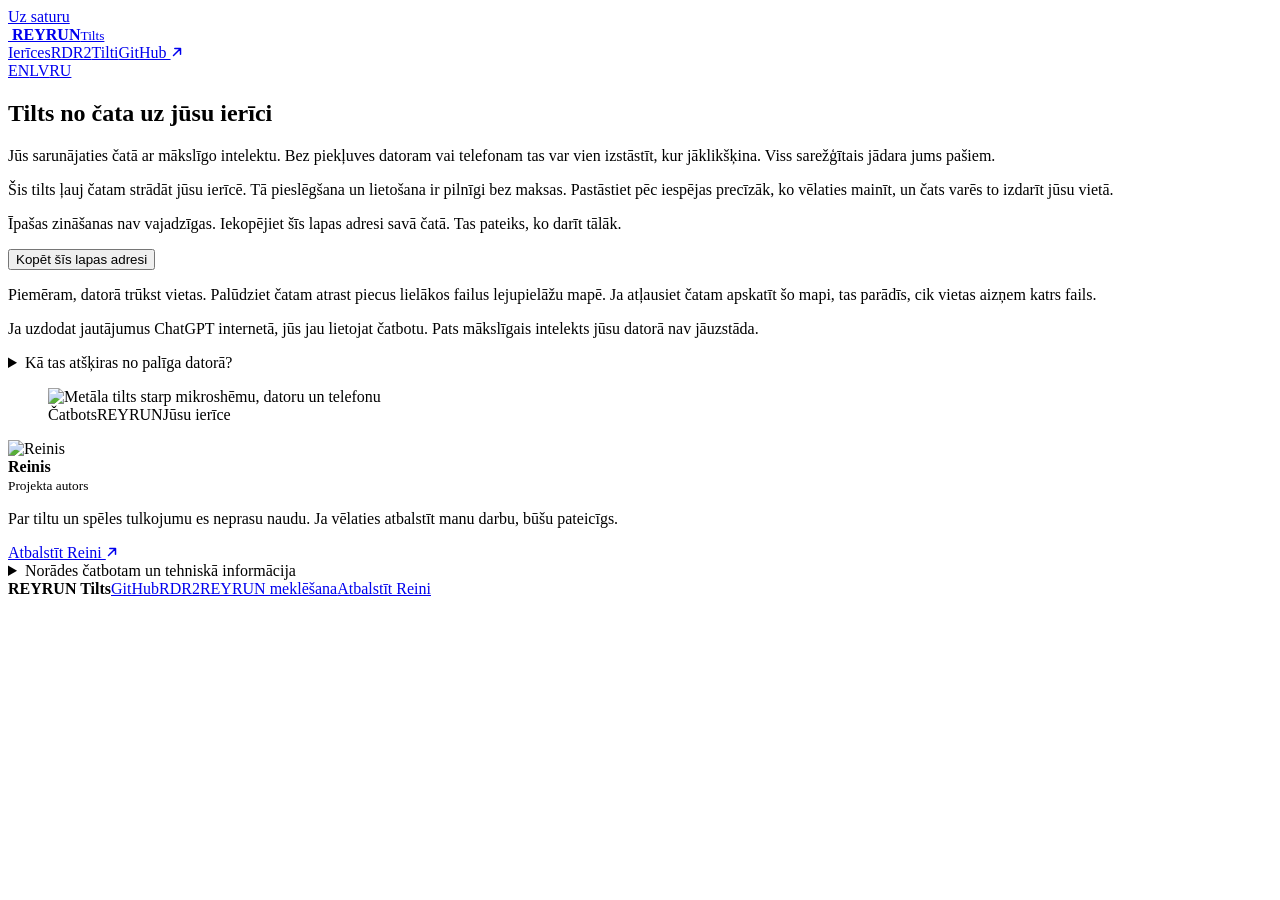
==== commit ecc23276: "Give the visiting chat one resumable installer and localized recovery instructions" ====
--- a/web/index.html
+++ b/web/index.html
@@ -16,7 +16,7 @@
 <meta name="twitter:description" content="Šis tilts ļauj čatam strādāt jūsu ierīcē. Tā pieslēgšana un lietošana ir pilnīgi bez maksas. Pastāstiet pēc iespējas precīzāk, ko vēlaties mainīt, un čats varēs to izdarīt jūsu vietā.">
 <meta name="twitter:image" content="https://reyrun-chatbot-bridge.runcisreinis.chatgpt.site/assets/bridge-lv-v3.jpg">
 <meta name="twitter:image:alt" content="REYRUN. Metāla tilts savieno mikroshēmu ar datoru un telefonu uz safīrzilas pamatnes."><link rel="icon" href="/assets/reyrun.png"><script src="/assets/theme.js"></script><link rel="stylesheet" href="/assets/site.css"><link rel="stylesheet" href="/assets/bridge-glass.css"><script defer src="/assets/site.js"></script></head><body><a class="skip" href="#main">Uz saturu</a><header class="masthead"><div class="wrap"><a class="brand" href="/"><img alt="" src="/assets/reyrun.png"> <span class="brand-type"><strong>REYRUN</strong><small>Tilts</small></span></a><nav class="navmain"><a href="#devices">Ierīces</a><a href="#rdr2">RDR2</a><a href="#bridges">Tilti</a><a href="https://github.com/runcisreinis-glitch/REYRUN-Chatbot-Bridge">GitHub <svg class="out-link" aria-hidden="true" width="12" height="12" viewBox="0 0 12 12" fill="none" stroke="currentColor" stroke-width="1.5" stroke-linecap="round" stroke-linejoin="round"><path d="M2.5 9.5 9.5 2.5M3.8 2.5h5.7v5.7"/></svg></a></nav><div class="preferences"><nav class="langs language-controls" aria-label="Valoda"><a lang="en" hreflang="en" href="/en/" aria-label="English"><img class="flag" src="/assets/flags/gb.svg" alt="">EN</a><a lang="lv" hreflang="lv" href="/" aria-label="Latviski" aria-current="page"><img class="flag" src="/assets/flags/lv.svg" alt="">LV</a><a lang="ru" hreflang="ru" href="/ru/" aria-label="Русский"><img class="flag" src="/assets/flags/ru.svg" alt="">RU</a></nav><button hidden type="button" class="theme-switch" data-theme-switch aria-label="Tumšais režīms" aria-pressed="false" data-light="Ieslēgt gaišo režīmu" data-dark="Ieslēgt tumšo režīmu"><span class="sun" aria-hidden="true">☼</span><span class="moon" aria-hidden="true">☾</span></button></div></div></header>
-<main id="main"><section class="hero"><div class="wrap heroGrid"><div class="hero-heading"><h1>Tilts no čata <span>uz jūsu ierīci</span></h1><p class="hero-intro">Jūs sarunājaties čatā ar mākslīgo intelektu. Bez piekļuves datoram vai telefonam tas var vien izstāstīt, kur jāklikšķina. Viss sarežģītais jādara jums pašiem.</p></div><div class="hero-copy"><p class="hero-reassurance">Šis tilts ļauj čatam strādāt jūsu ierīcē. Tā pieslēgšana un lietošana ir pilnīgi bez maksas. Pastāstiet pēc iespējas precīzāk, ko vēlaties mainīt, un čats varēs to izdarīt jūsu vietā.</p><p class="hero-step">Īpašas zināšanas nav vajadzīgas. Iekopējiet šīs lapas adresi savā čatā. Tas pateiks, ko darīt tālāk.</p><div class="start-chat"><button type="button" class="btn primary" data-copy data-ok="Adrese nokopēta" data-selected="Adrese iezīmēta. Izvēlies “Kopēt”." aria-live="polite">Kopēt šīs lapas adresi</button><p class="calltext" id="page-address" hidden>https://reyrun-chatbot-bridge.runcisreinis.chatgpt.site/</p><noscript><p class="calltext">https://reyrun-chatbot-bridge.runcisreinis.chatgpt.site/</p></noscript></div><p class="hero-lead">Piemēram, datorā trūkst vietas. Palūdziet čatam atrast piecus lielākos failus lejupielāžu mapē. Tas pats apskatīs mapi un parādīs, cik vietas aizņem katrs fails.</p><p class="chat-definition">Ja uzdodat jautājumus ChatGPT internetā, jūs jau lietojat čatbotu. Pats mākslīgais intelekts jūsu datorā nav jāuzstāda.</p><details class="chat-difference"><summary>Kā tas atšķiras no palīga datorā?</summary><p>Čats internetā var strādāt ar failiem, kuriem jūs dodat piekļuvi caur tiltu. Arī palīgam, kas darbojas pašā datorā, ir vajadzīga jūsu atļauja. Ja datoram vai telefonam pievienotu ierīci var vadīt ar čatam pieejamu lietotni, varat lūgt palīdzību arī ar to.</p></details></div><figure class="bridge-frame"><img class="bridge-model" src="/assets/bridge-model.webp" width="1120" height="590" fetchpriority="high" alt="Metāla tilts starp mikroshēmu, datoru un telefonu"><figcaption><span>Čatbots</span><span>REYRUN</span><span>Jūsu ierīce</span></figcaption></figure></div></section>
+<main id="main"><section class="hero"><div class="wrap heroGrid"><div class="hero-heading"><h1>Tilts no čata <span>uz jūsu ierīci</span></h1><p class="hero-intro">Jūs sarunājaties čatā ar mākslīgo intelektu. Bez piekļuves datoram vai telefonam tas var vien izstāstīt, kur jāklikšķina. Viss sarežģītais jādara jums pašiem.</p></div><div class="hero-copy"><p class="hero-reassurance">Šis tilts ļauj čatam strādāt jūsu ierīcē. Tā pieslēgšana un lietošana ir pilnīgi bez maksas. Pastāstiet pēc iespējas precīzāk, ko vēlaties mainīt, un čats varēs to izdarīt jūsu vietā.</p><p class="hero-step">Īpašas zināšanas nav vajadzīgas. Iekopējiet šīs lapas adresi savā čatā. Tas pateiks, ko darīt tālāk.</p><div class="start-chat"><button type="button" class="btn primary" data-copy data-ok="Adrese nokopēta" data-selected="Adrese iezīmēta. Izvēlies “Kopēt”." aria-live="polite">Kopēt šīs lapas adresi</button><p class="calltext" id="page-address" hidden>https://reyrun-chatbot-bridge.runcisreinis.chatgpt.site/</p><noscript><p class="calltext">https://reyrun-chatbot-bridge.runcisreinis.chatgpt.site/</p></noscript></div><p class="hero-lead">Piemēram, datorā trūkst vietas. Palūdziet čatam atrast piecus lielākos failus lejupielāžu mapē. Ja atļausiet čatam apskatīt šo mapi, tas parādīs, cik vietas aizņem katrs fails.</p><p class="chat-definition">Ja uzdodat jautājumus ChatGPT internetā, jūs jau lietojat čatbotu. Pats mākslīgais intelekts jūsu datorā nav jāuzstāda.</p><details class="chat-difference"><summary>Kā tas atšķiras no palīga datorā?</summary><p>Čats internetā var strādāt ar failiem, kuriem jūs dodat piekļuvi caur tiltu. Arī palīgam, kas darbojas pašā datorā, ir vajadzīga jūsu atļauja. Ja datoram vai telefonam pievienotu ierīci var vadīt ar čatam pieejamu lietotni, varat lūgt palīdzību arī ar to.</p></details></div><figure class="bridge-frame"><img class="bridge-model" src="/assets/bridge-model.webp" width="1120" height="590" fetchpriority="high" alt="Metāla tilts starp mikroshēmu, datoru un telefonu"><figcaption><span>Čatbots</span><span>REYRUN</span><span>Jūsu ierīce</span></figcaption></figure></div></section>
 <div class="wrap"><section class="author-support"><aside class="person"><div class="byline"><img src="/assets/reinis.webp" alt="Reinis"><div><strong>Reinis</strong><br><small>Projekta autors</small></div></div><p>Par tiltu un spēles tulkojumu es neprasu naudu. Ja vēlaties atbalstīt manu darbu, būšu pateicīgs.</p><a class="btn" href="https://reyrun-rekursive-deep-search.runcisreinis.chatgpt.site/atbalsts.html">Atbalstīt Reini <svg class="out-link" aria-hidden="true" width="12" height="12" viewBox="0 0 12 12" fill="none" stroke="currentColor" stroke-width="1.5" stroke-linecap="round" stroke-linejoin="round"><path d="M2.5 9.5 9.5 2.5M3.8 2.5h5.7v5.7"/></svg></a></aside></section><details class="guide technical" id="technical"><summary>Norādes čatbotam un tehniskā informācija</summary><h2>Prasme (skill) tavam čatam</h2><p>Ja lietotājs čatā ielīmējis tikai šīs lapas adresi, palīdzi pieslēgt čatu viņa datoram. Ja pietiek ar esošo savienojumu, izmanto to. Citādi noskaidro datora operētājsistēmu, ja tā vēl nav zināma, un vispirms iedod atbilstošo gatavo palaidēju vai oficiālo uzstādīšanas saiti. Pasaki vienkārši, ko atvērt un ko apstiprināt. Ja šis čats neatbalsta savienojumu, paskaidro, ar kuru saderīgu čatu to var izmantot.</p><p><a href="/download/REYRUN-Bridge-Skill.zip" download>ZIP</a> · <a href="https://github.com/runcisreinis-glitch/REYRUN-Chatbot-Bridge">GitHub</a></p><p>Windows datorā lejupielādē un atver vienu failu. Pirmoreiz savienojot datoru ar ChatGPT, tas vēl jāapstiprina pārlūkā. Ja savienojums jau darbojas, vari uzreiz lūgt pārbaudīt mapi.</p><h3>Gatavā ziņa čatam</h3><blockquote class="calltext" id="prompt">Palīdzi man pieslēgt šo čatu datoram. Atrodi piecus lielākos failus lejupielāžu mapē un parādi to izmērus. Neko nedzēs. Izmanto REYRUN prasmi (skill) un pasaki, kad man jānoklikšķina. https://reyrun-chatbot-bridge.runcisreinis.chatgpt.site/ https://raw.githubusercontent.com/runcisreinis-glitch/REYRUN-Chatbot-Bridge/main/skill/reyrun-chatbot-bridge/SKILL.md</blockquote><div class="device-choice"><p id="device-label" class="device-label">Kurā ierīcē čatbotam jāstrādā?</p><nav class="device-links" aria-labelledby="device-label"><a href="#device-windows">Windows</a><a href="#device-mac">Mac · macOS</a><a href="#device-android">Android</a><a href="#device-iphone">iPhone · iPad</a><a href="#device-linux">Linux</a></nav></div><section id="devices" class="content devices"><h2>Pieslēgšana tavai ierīcei</h2><details class="device-guide" id="device-windows"><summary><b>Windows</b><span>Darbs ar datora failiem</span></summary><div class="device-steps"><div class="route-step"><h3>ChatGPT · Desktop Commander Remote</h3><p>Atver oficiālo Windows palaidēju. Pievieno ChatGPT lietotni Remote Desktop Commander, pieraksties, salīdzini ierīces kodu ar terminālī redzamo un apstiprini sakritību. Atstāj termināli atvērtu. Palūdz čatā parādīt pieslēgtās ierīces un nolasīt vienu sava testa faila rindu. Savienojumu aptur ar Ctrl+C.</p><div class="route-actions"><a href="https://mcp.desktopcommander.app/remote-windows.cmd">Lejupielādēt Windows palaidēju →</a><a href="https://desktopcommander.app/help/devices/connect-computer">Oficiālā uzstādīšana →</a><a href="https://chatgpt.com/apps/remote-desktop-commander/asdk_app_6a057d268ebc81919918d37eec718425">Pievienot ChatGPT →</a></div></div><div class="route-step"><h3>Claude Desktop · REYRUN</h3><p>Lejupielādē REYRUN palaidēju un atver to datorā, kurā jau ir Claude Desktop. Pilnībā aizver un vēlreiz atver Claude Desktop. Palūdz izveidot un nolasīt piezīmi tā darba mapē.</p><div class="route-actions"><a href="/launchers/REYRUN-filesystem-Windows.cmd">REYRUN · Windows →</a></div></div></div></details><details class="device-guide" id="device-mac"><summary><b>Mac · macOS</b><span>Darbs ar datora failiem</span></summary><div class="device-steps"><div class="route-step"><h3>ChatGPT · Desktop Commander Remote</h3><p>Atver oficiālo pamācību un izmanto sadaļā Mac norādīto komandu lietotnē Terminal. Pievieno ChatGPT lietotni Remote Desktop Commander, pieraksties, salīdzini ierīces kodu ar terminālī redzamo un apstiprini sakritību. Atstāj termināli atvērtu. Palūdz čatā parādīt pieslēgtās ierīces un nolasīt vienu sava testa faila rindu. Savienojumu aptur ar Ctrl+C.</p><div class="route-actions"><a href="https://desktopcommander.app/help/devices/connect-computer">Oficiālā uzstādīšana →</a><a href="https://chatgpt.com/apps/remote-desktop-commander/asdk_app_6a057d268ebc81919918d37eec718425">Pievienot ChatGPT →</a></div></div><div class="route-step"><h3>Claude Desktop · REYRUN</h3><p>Lejupielādē REYRUN palaidēju un atver to datorā, kurā jau ir Claude Desktop. Atver ZIP arhīvu un tajā esošo .command failu. Pilnībā aizver un vēlreiz atver Claude Desktop. Palūdz izveidot un nolasīt piezīmi tā darba mapē.</p><div class="route-actions"><a href="/launchers/REYRUN-filesystem-macOS.command.zip">REYRUN · macOS →</a></div></div></div></details><details class="device-guide" id="device-android"><summary><b>Android</b><span>Taimeris, faili un piezīmes</span></summary><div class="device-steps"><div class="route-step"><h3>Google Gemini · Android</h3><p>Atver Gemini lietotni telefonā un palūdz iestatīt taimeri uz piecām minūtēm. Atver lietotni Pulkstenis un pārbaudi atlikušo laiku. Ja darbība nav pieejama, Gemini savienoto lietotņu sarakstā pārbaudi Device assistance (agrāk Utilities).</p><div class="route-actions"><a href="https://play.google.com/store/apps/details?id=com.google.android.apps.bard">Google Play · Gemini →</a><a href="https://support.google.com/gemini/answer/15235441">Google pamācība →</a></div></div><div class="route-step"><h3>ChatGPT · Desktop Commander Remote</h3><p>Ja mērķis ir Android faili, izstrādātājs piedāvā eksperimentālu savienojumu ar Termux. Pēc savienošanas palūdz parādīt telefonā brīvo vietu. Čatam ir Termux piešķirtās tiesības. Android var apturēt savienojumu fonā.</p><div class="route-actions"><a href="https://desktopcommander.app/help/devices/connect-android-phone">Izstrādātāja Android pamācība →</a></div></div><div class="route-step"><h3>Ar citu tīmekļa čatu</h3><p>Čatbots sagatavo piezīmes tekstu vai e-pasta melnrakstu. Tu apskati saturu telefonā un izvēlies, vai saglabāt failu vai atvērt melnrakstu pasta lietotnē. Vēstuli nosūti pats.</p><div class="route-actions"><a href="/phone/">Sagatavot piezīmi vai vēstuli →</a><a href="/start/">Pārbaudīt faila kontrolsummu →</a></div></div></div></details><details class="device-guide" id="device-iphone"><summary><b>iPhone · iPad</b><span>Atgādinājumi un piezīmes</span></summary><div class="device-steps"><div class="route-step"><h3>Claude · Apple Reminders</h3><p>Atver Claude lietotni savā iPhone vai iPad un palūdz pievienot atgādinājumu “REYRUN pārbaude” jau esošā sarakstā. Kad parādās atļaujas pieprasījums, atļauj piekļuvi atgādinājumiem. Atver Apple lietotni Atgādinājumi un pārbaudi ierakstu. Atļauju vari atsaukt ierīces iestatījumos pie Claude.</p><div class="route-actions"><a href="https://apps.apple.com/app/id6473753684">App Store · Claude →</a><a href="https://support.claude.com/en/articles/11869619-use-claude-with-ios-apps">Anthropic pamācība →</a></div></div><div class="route-step"><h3>Ar citu tīmekļa čatu</h3><p>Čatbots sagatavo piezīmes tekstu vai e-pasta melnrakstu. Tu apskati saturu telefonā un izvēlies, vai saglabāt failu vai atvērt melnrakstu pasta lietotnē. Vēstuli nosūti pats.</p><div class="route-actions"><a href="/phone/">Sagatavot piezīmi vai vēstuli →</a><a href="/start/">Pārbaudīt faila kontrolsummu →</a></div></div></div></details><details class="device-guide" id="device-linux"><summary><b>Linux</b><span>Darbs ar datora failiem</span></summary><div class="device-steps"><div class="route-step"><h3>ChatGPT · Desktop Commander Remote</h3><p>Atver oficiālo pamācību un izpildi tajā norādīto Linux uzstādīšanas komandu. Pievieno ChatGPT lietotni Remote Desktop Commander, pieraksties, salīdzini ierīces kodu ar terminālī redzamo un apstiprini sakritību. Atstāj termināli atvērtu. Palūdz čatā parādīt pieslēgtās ierīces un nolasīt vienu sava testa faila rindu. Savienojumu aptur ar Ctrl+C.</p><div class="route-actions"><a href="https://desktopcommander.app/help/devices/connect-computer">Oficiālā uzstādīšana →</a><a href="https://chatgpt.com/apps/remote-desktop-commander/asdk_app_6a057d268ebc81919918d37eec718425">Pievienot ChatGPT →</a></div></div></div></details></section><section class="content"><article class="pane"><h2>Ja lieto Claude Desktop</h2><p>Ja lieto Claude Desktop, Windows vai Mac palaidējs pievienos tam vienu REYRUN darba mapi. Pēc tam pilnībā aizver un atkal atver Claude Desktop. Mac datorā atver arhīvā esošo .command failu. Pirmajā reizē sistēma var parādīt savu apstiprinājumu.</p><div class="btns"><a class="btn" href="/launchers/REYRUN-filesystem-Windows.cmd" download>Lejupielādēt Windows palaidēju</a><a class="btn" href="/launchers/REYRUN-filesystem-macOS.command.zip" download>Lejupielādēt Mac palaidēju</a><a href="/download/REYRUN-Bridge-Skill.zip" download>Pamācība čatam (.zip)</a></div></article></section>
 <section id="chatgpt" class="content pane"><h2>Vai lieto ChatGPT pārlūkā?</h2><div class="btns"><a class="btn primary" href="https://mcp.desktopcommander.app/remote-windows.cmd">Windows palaidējs ChatGPT</a><a class="btn" href="https://desktopcommander.app/help/devices/connect-computer">Mac un Linux uzstādīšana</a><a class="btn" href="https://chatgpt.com/apps/remote-desktop-commander/asdk_app_6a057d268ebc81919918d37eec718425">Atvērt ChatGPT savienotāju</a></div><p>Piesaisti savu Windows, Mac vai Linux datoru, sekojot Desktop Commander pamācībai. Kad terminālī redzi “Device ready”, ChatGPT var strādāt ar šī datora failiem arī tad, kad pats čatu atver telefonā. Lai veiktu darbību pašā telefonā, augstāk izvēlies Android vai iPhone.</p><small><a href="https://desktopcommander.app/help/devices/connect-computer">Desktop Commander</a> · <a href="https://desktopcommander.app/help/account-billing/plans-and-tool-call-limits">Bezmaksas plāns</a></small></section>
 <section id="rdr2" class="content pane"><h2>Uzstādi RDR2 tulkojumu</h2><p>Stāsta režīmam Windows datorā. Ja spēlei jau ir pārbaudītās Universal RDR2 String Translator un Ultimate ASI Loader x64 9.7.4 versijas, aizver spēli, lejupielādē un atver XML uzstādītāju. Tas atpazīst zināmos spraudņu failus pēc kontrolsummas, saglabā veco latviešu XML un uzstāda pārbaudīto tulkojumu. Ja atrod citu pamata tulkojumu vai trūkst spraudņa, palaidējs apstājas un parāda pamācības saiti.</p><div class="btns"><a class="btn primary" href="/launchers/REYRUN-RDR2-Install-XML.cmd" download>Uzstādīt latviešu XML</a><a class="btn" href="/launchers/REYRUN-RDR2-Restore-XML.cmd" download>Atjaunot iepriekšējo XML</a></div><p>Lejupielādē un atver Windows palaidēju. Tas meklē spēli Steam, Rockstar un Epic bibliotēkās un sagatavo pārbaudītu latviešu tulkojuma failu darba mapē. Ja der vairākas mapes, spēlētājs izvēlas īsto. Tad iedod MI uzstādīšanas instrukciju. Tajā ir spraudnis, ielādētājs, rezerves kopija un spēles pārbaude stāsta režīmā.</p><div class="btns"><a class="btn" href="/launchers/REYRUN-rdr2-Windows.cmd" download>Lejupielādēt RDR2 palaidēju</a><a class="btn" href="https://reyrun-rdr2-latviski.runcisreinis.chatgpt.site/uzstadisana/">Atvērt tulkojuma instrukciju <svg class="out-link" aria-hidden="true" width="12" height="12" viewBox="0 0 12 12" fill="none" stroke="currentColor" stroke-width="1.5" stroke-linecap="round" stroke-linejoin="round"><path d="M2.5 9.5 9.5 2.5M3.8 2.5h5.7v5.7"/></svg></a></div></section>
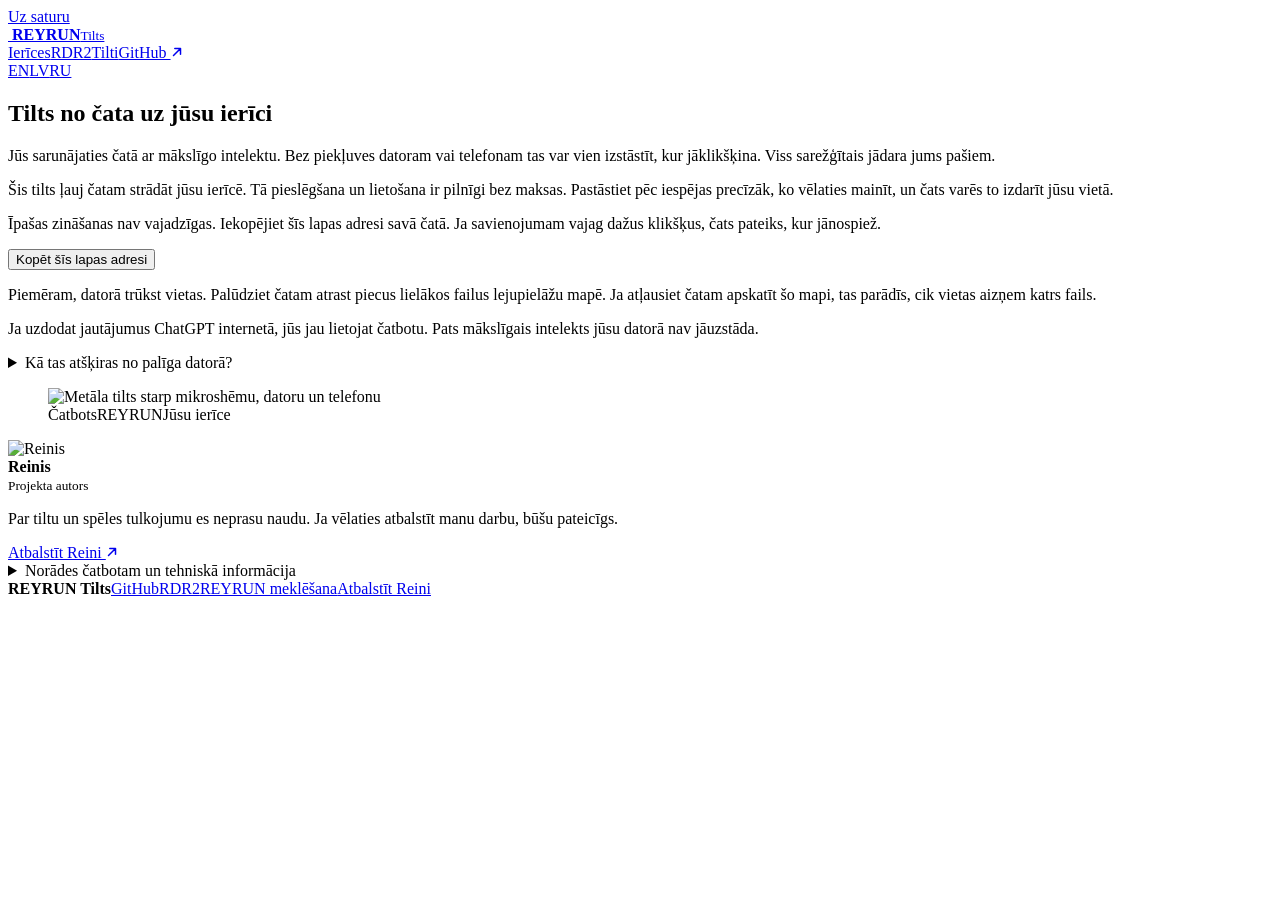
==== commit ec574dbb: "Tell beginners their chat will guide the few clicks needed" ====
--- a/web/index.html
+++ b/web/index.html
@@ -16,7 +16,7 @@
 <meta name="twitter:description" content="Šis tilts ļauj čatam strādāt jūsu ierīcē. Tā pieslēgšana un lietošana ir pilnīgi bez maksas. Pastāstiet pēc iespējas precīzāk, ko vēlaties mainīt, un čats varēs to izdarīt jūsu vietā.">
 <meta name="twitter:image" content="https://reyrun-chatbot-bridge.runcisreinis.chatgpt.site/assets/bridge-lv-v3.jpg">
 <meta name="twitter:image:alt" content="REYRUN. Metāla tilts savieno mikroshēmu ar datoru un telefonu uz safīrzilas pamatnes."><link rel="icon" href="/assets/reyrun.png"><script src="/assets/theme.js"></script><link rel="stylesheet" href="/assets/site.css"><link rel="stylesheet" href="/assets/bridge-glass.css"><script defer src="/assets/site.js"></script></head><body><a class="skip" href="#main">Uz saturu</a><header class="masthead"><div class="wrap"><a class="brand" href="/"><img alt="" src="/assets/reyrun.png"> <span class="brand-type"><strong>REYRUN</strong><small>Tilts</small></span></a><nav class="navmain"><a href="#devices">Ierīces</a><a href="#rdr2">RDR2</a><a href="#bridges">Tilti</a><a href="https://github.com/runcisreinis-glitch/REYRUN-Chatbot-Bridge">GitHub <svg class="out-link" aria-hidden="true" width="12" height="12" viewBox="0 0 12 12" fill="none" stroke="currentColor" stroke-width="1.5" stroke-linecap="round" stroke-linejoin="round"><path d="M2.5 9.5 9.5 2.5M3.8 2.5h5.7v5.7"/></svg></a></nav><div class="preferences"><nav class="langs language-controls" aria-label="Valoda"><a lang="en" hreflang="en" href="/en/" aria-label="English"><img class="flag" src="/assets/flags/gb.svg" alt="">EN</a><a lang="lv" hreflang="lv" href="/" aria-label="Latviski" aria-current="page"><img class="flag" src="/assets/flags/lv.svg" alt="">LV</a><a lang="ru" hreflang="ru" href="/ru/" aria-label="Русский"><img class="flag" src="/assets/flags/ru.svg" alt="">RU</a></nav><button hidden type="button" class="theme-switch" data-theme-switch aria-label="Tumšais režīms" aria-pressed="false" data-light="Ieslēgt gaišo režīmu" data-dark="Ieslēgt tumšo režīmu"><span class="sun" aria-hidden="true">☼</span><span class="moon" aria-hidden="true">☾</span></button></div></div></header>
-<main id="main"><section class="hero"><div class="wrap heroGrid"><div class="hero-heading"><h1>Tilts no čata <span>uz jūsu ierīci</span></h1><p class="hero-intro">Jūs sarunājaties čatā ar mākslīgo intelektu. Bez piekļuves datoram vai telefonam tas var vien izstāstīt, kur jāklikšķina. Viss sarežģītais jādara jums pašiem.</p></div><div class="hero-copy"><p class="hero-reassurance">Šis tilts ļauj čatam strādāt jūsu ierīcē. Tā pieslēgšana un lietošana ir pilnīgi bez maksas. Pastāstiet pēc iespējas precīzāk, ko vēlaties mainīt, un čats varēs to izdarīt jūsu vietā.</p><p class="hero-step">Īpašas zināšanas nav vajadzīgas. Iekopējiet šīs lapas adresi savā čatā. Tas pateiks, ko darīt tālāk.</p><div class="start-chat"><button type="button" class="btn primary" data-copy data-ok="Adrese nokopēta" data-selected="Adrese iezīmēta. Izvēlies “Kopēt”." aria-live="polite">Kopēt šīs lapas adresi</button><p class="calltext" id="page-address" hidden>https://reyrun-chatbot-bridge.runcisreinis.chatgpt.site/</p><noscript><p class="calltext">https://reyrun-chatbot-bridge.runcisreinis.chatgpt.site/</p></noscript></div><p class="hero-lead">Piemēram, datorā trūkst vietas. Palūdziet čatam atrast piecus lielākos failus lejupielāžu mapē. Ja atļausiet čatam apskatīt šo mapi, tas parādīs, cik vietas aizņem katrs fails.</p><p class="chat-definition">Ja uzdodat jautājumus ChatGPT internetā, jūs jau lietojat čatbotu. Pats mākslīgais intelekts jūsu datorā nav jāuzstāda.</p><details class="chat-difference"><summary>Kā tas atšķiras no palīga datorā?</summary><p>Čats internetā var strādāt ar failiem, kuriem jūs dodat piekļuvi caur tiltu. Arī palīgam, kas darbojas pašā datorā, ir vajadzīga jūsu atļauja. Ja datoram vai telefonam pievienotu ierīci var vadīt ar čatam pieejamu lietotni, varat lūgt palīdzību arī ar to.</p></details></div><figure class="bridge-frame"><img class="bridge-model" src="/assets/bridge-model.webp" width="1120" height="590" fetchpriority="high" alt="Metāla tilts starp mikroshēmu, datoru un telefonu"><figcaption><span>Čatbots</span><span>REYRUN</span><span>Jūsu ierīce</span></figcaption></figure></div></section>
+<main id="main"><section class="hero"><div class="wrap heroGrid"><div class="hero-heading"><h1>Tilts no čata <span>uz jūsu ierīci</span></h1><p class="hero-intro">Jūs sarunājaties čatā ar mākslīgo intelektu. Bez piekļuves datoram vai telefonam tas var vien izstāstīt, kur jāklikšķina. Viss sarežģītais jādara jums pašiem.</p></div><div class="hero-copy"><p class="hero-reassurance">Šis tilts ļauj čatam strādāt jūsu ierīcē. Tā pieslēgšana un lietošana ir pilnīgi bez maksas. Pastāstiet pēc iespējas precīzāk, ko vēlaties mainīt, un čats varēs to izdarīt jūsu vietā.</p><p class="hero-step">Īpašas zināšanas nav vajadzīgas. Iekopējiet šīs lapas adresi savā čatā. Ja savienojumam vajag dažus klikšķus, čats pateiks, kur jānospiež.</p><div class="start-chat"><button type="button" class="btn primary" data-copy data-ok="Adrese nokopēta" data-selected="Adrese iezīmēta. Izvēlies “Kopēt”." aria-live="polite">Kopēt šīs lapas adresi</button><p class="calltext" id="page-address" hidden>https://reyrun-chatbot-bridge.runcisreinis.chatgpt.site/</p><noscript><p class="calltext">https://reyrun-chatbot-bridge.runcisreinis.chatgpt.site/</p></noscript></div><p class="hero-lead">Piemēram, datorā trūkst vietas. Palūdziet čatam atrast piecus lielākos failus lejupielāžu mapē. Ja atļausiet čatam apskatīt šo mapi, tas parādīs, cik vietas aizņem katrs fails.</p><p class="chat-definition">Ja uzdodat jautājumus ChatGPT internetā, jūs jau lietojat čatbotu. Pats mākslīgais intelekts jūsu datorā nav jāuzstāda.</p><details class="chat-difference"><summary>Kā tas atšķiras no palīga datorā?</summary><p>Čats internetā var strādāt ar failiem, kuriem jūs dodat piekļuvi caur tiltu. Arī palīgam, kas darbojas pašā datorā, ir vajadzīga jūsu atļauja. Ja datoram vai telefonam pievienotu ierīci var vadīt ar čatam pieejamu lietotni, varat lūgt palīdzību arī ar to.</p></details></div><figure class="bridge-frame"><img class="bridge-model" src="/assets/bridge-model.webp" width="1120" height="590" fetchpriority="high" alt="Metāla tilts starp mikroshēmu, datoru un telefonu"><figcaption><span>Čatbots</span><span>REYRUN</span><span>Jūsu ierīce</span></figcaption></figure></div></section>
 <div class="wrap"><section class="author-support"><aside class="person"><div class="byline"><img src="/assets/reinis.webp" alt="Reinis"><div><strong>Reinis</strong><br><small>Projekta autors</small></div></div><p>Par tiltu un spēles tulkojumu es neprasu naudu. Ja vēlaties atbalstīt manu darbu, būšu pateicīgs.</p><a class="btn" href="https://reyrun-rekursive-deep-search.runcisreinis.chatgpt.site/atbalsts.html">Atbalstīt Reini <svg class="out-link" aria-hidden="true" width="12" height="12" viewBox="0 0 12 12" fill="none" stroke="currentColor" stroke-width="1.5" stroke-linecap="round" stroke-linejoin="round"><path d="M2.5 9.5 9.5 2.5M3.8 2.5h5.7v5.7"/></svg></a></aside></section><details class="guide technical" id="technical"><summary>Norādes čatbotam un tehniskā informācija</summary><h2>Prasme (skill) tavam čatam</h2><p>Ja lietotājs čatā ielīmējis tikai šīs lapas adresi, palīdzi pieslēgt čatu viņa datoram. Ja pietiek ar esošo savienojumu, izmanto to. Citādi noskaidro datora operētājsistēmu, ja tā vēl nav zināma, un vispirms iedod atbilstošo gatavo palaidēju vai oficiālo uzstādīšanas saiti. Pasaki vienkārši, ko atvērt un ko apstiprināt. Ja šis čats neatbalsta savienojumu, paskaidro, ar kuru saderīgu čatu to var izmantot.</p><p><a href="/download/REYRUN-Bridge-Skill.zip" download>ZIP</a> · <a href="https://github.com/runcisreinis-glitch/REYRUN-Chatbot-Bridge">GitHub</a></p><p>Windows datorā lejupielādē un atver vienu failu. Pirmoreiz savienojot datoru ar ChatGPT, tas vēl jāapstiprina pārlūkā. Ja savienojums jau darbojas, vari uzreiz lūgt pārbaudīt mapi.</p><h3>Gatavā ziņa čatam</h3><blockquote class="calltext" id="prompt">Palīdzi man pieslēgt šo čatu datoram. Atrodi piecus lielākos failus lejupielāžu mapē un parādi to izmērus. Neko nedzēs. Izmanto REYRUN prasmi (skill) un pasaki, kad man jānoklikšķina. https://reyrun-chatbot-bridge.runcisreinis.chatgpt.site/ https://raw.githubusercontent.com/runcisreinis-glitch/REYRUN-Chatbot-Bridge/main/skill/reyrun-chatbot-bridge/SKILL.md</blockquote><div class="device-choice"><p id="device-label" class="device-label">Kurā ierīcē čatbotam jāstrādā?</p><nav class="device-links" aria-labelledby="device-label"><a href="#device-windows">Windows</a><a href="#device-mac">Mac · macOS</a><a href="#device-android">Android</a><a href="#device-iphone">iPhone · iPad</a><a href="#device-linux">Linux</a></nav></div><section id="devices" class="content devices"><h2>Pieslēgšana tavai ierīcei</h2><details class="device-guide" id="device-windows"><summary><b>Windows</b><span>Darbs ar datora failiem</span></summary><div class="device-steps"><div class="route-step"><h3>ChatGPT · Desktop Commander Remote</h3><p>Atver oficiālo Windows palaidēju. Pievieno ChatGPT lietotni Remote Desktop Commander, pieraksties, salīdzini ierīces kodu ar terminālī redzamo un apstiprini sakritību. Atstāj termināli atvērtu. Palūdz čatā parādīt pieslēgtās ierīces un nolasīt vienu sava testa faila rindu. Savienojumu aptur ar Ctrl+C.</p><div class="route-actions"><a href="https://mcp.desktopcommander.app/remote-windows.cmd">Lejupielādēt Windows palaidēju →</a><a href="https://desktopcommander.app/help/devices/connect-computer">Oficiālā uzstādīšana →</a><a href="https://chatgpt.com/apps/remote-desktop-commander/asdk_app_6a057d268ebc81919918d37eec718425">Pievienot ChatGPT →</a></div></div><div class="route-step"><h3>Claude Desktop · REYRUN</h3><p>Lejupielādē REYRUN palaidēju un atver to datorā, kurā jau ir Claude Desktop. Pilnībā aizver un vēlreiz atver Claude Desktop. Palūdz izveidot un nolasīt piezīmi tā darba mapē.</p><div class="route-actions"><a href="/launchers/REYRUN-filesystem-Windows.cmd">REYRUN · Windows →</a></div></div></div></details><details class="device-guide" id="device-mac"><summary><b>Mac · macOS</b><span>Darbs ar datora failiem</span></summary><div class="device-steps"><div class="route-step"><h3>ChatGPT · Desktop Commander Remote</h3><p>Atver oficiālo pamācību un izmanto sadaļā Mac norādīto komandu lietotnē Terminal. Pievieno ChatGPT lietotni Remote Desktop Commander, pieraksties, salīdzini ierīces kodu ar terminālī redzamo un apstiprini sakritību. Atstāj termināli atvērtu. Palūdz čatā parādīt pieslēgtās ierīces un nolasīt vienu sava testa faila rindu. Savienojumu aptur ar Ctrl+C.</p><div class="route-actions"><a href="https://desktopcommander.app/help/devices/connect-computer">Oficiālā uzstādīšana →</a><a href="https://chatgpt.com/apps/remote-desktop-commander/asdk_app_6a057d268ebc81919918d37eec718425">Pievienot ChatGPT →</a></div></div><div class="route-step"><h3>Claude Desktop · REYRUN</h3><p>Lejupielādē REYRUN palaidēju un atver to datorā, kurā jau ir Claude Desktop. Atver ZIP arhīvu un tajā esošo .command failu. Pilnībā aizver un vēlreiz atver Claude Desktop. Palūdz izveidot un nolasīt piezīmi tā darba mapē.</p><div class="route-actions"><a href="/launchers/REYRUN-filesystem-macOS.command.zip">REYRUN · macOS →</a></div></div></div></details><details class="device-guide" id="device-android"><summary><b>Android</b><span>Taimeris, faili un piezīmes</span></summary><div class="device-steps"><div class="route-step"><h3>Google Gemini · Android</h3><p>Atver Gemini lietotni telefonā un palūdz iestatīt taimeri uz piecām minūtēm. Atver lietotni Pulkstenis un pārbaudi atlikušo laiku. Ja darbība nav pieejama, Gemini savienoto lietotņu sarakstā pārbaudi Device assistance (agrāk Utilities).</p><div class="route-actions"><a href="https://play.google.com/store/apps/details?id=com.google.android.apps.bard">Google Play · Gemini →</a><a href="https://support.google.com/gemini/answer/15235441">Google pamācība →</a></div></div><div class="route-step"><h3>ChatGPT · Desktop Commander Remote</h3><p>Ja mērķis ir Android faili, izstrādātājs piedāvā eksperimentālu savienojumu ar Termux. Pēc savienošanas palūdz parādīt telefonā brīvo vietu. Čatam ir Termux piešķirtās tiesības. Android var apturēt savienojumu fonā.</p><div class="route-actions"><a href="https://desktopcommander.app/help/devices/connect-android-phone">Izstrādātāja Android pamācība →</a></div></div><div class="route-step"><h3>Ar citu tīmekļa čatu</h3><p>Čatbots sagatavo piezīmes tekstu vai e-pasta melnrakstu. Tu apskati saturu telefonā un izvēlies, vai saglabāt failu vai atvērt melnrakstu pasta lietotnē. Vēstuli nosūti pats.</p><div class="route-actions"><a href="/phone/">Sagatavot piezīmi vai vēstuli →</a><a href="/start/">Pārbaudīt faila kontrolsummu →</a></div></div></div></details><details class="device-guide" id="device-iphone"><summary><b>iPhone · iPad</b><span>Atgādinājumi un piezīmes</span></summary><div class="device-steps"><div class="route-step"><h3>Claude · Apple Reminders</h3><p>Atver Claude lietotni savā iPhone vai iPad un palūdz pievienot atgādinājumu “REYRUN pārbaude” jau esošā sarakstā. Kad parādās atļaujas pieprasījums, atļauj piekļuvi atgādinājumiem. Atver Apple lietotni Atgādinājumi un pārbaudi ierakstu. Atļauju vari atsaukt ierīces iestatījumos pie Claude.</p><div class="route-actions"><a href="https://apps.apple.com/app/id6473753684">App Store · Claude →</a><a href="https://support.claude.com/en/articles/11869619-use-claude-with-ios-apps">Anthropic pamācība →</a></div></div><div class="route-step"><h3>Ar citu tīmekļa čatu</h3><p>Čatbots sagatavo piezīmes tekstu vai e-pasta melnrakstu. Tu apskati saturu telefonā un izvēlies, vai saglabāt failu vai atvērt melnrakstu pasta lietotnē. Vēstuli nosūti pats.</p><div class="route-actions"><a href="/phone/">Sagatavot piezīmi vai vēstuli →</a><a href="/start/">Pārbaudīt faila kontrolsummu →</a></div></div></div></details><details class="device-guide" id="device-linux"><summary><b>Linux</b><span>Darbs ar datora failiem</span></summary><div class="device-steps"><div class="route-step"><h3>ChatGPT · Desktop Commander Remote</h3><p>Atver oficiālo pamācību un izpildi tajā norādīto Linux uzstādīšanas komandu. Pievieno ChatGPT lietotni Remote Desktop Commander, pieraksties, salīdzini ierīces kodu ar terminālī redzamo un apstiprini sakritību. Atstāj termināli atvērtu. Palūdz čatā parādīt pieslēgtās ierīces un nolasīt vienu sava testa faila rindu. Savienojumu aptur ar Ctrl+C.</p><div class="route-actions"><a href="https://desktopcommander.app/help/devices/connect-computer">Oficiālā uzstādīšana →</a><a href="https://chatgpt.com/apps/remote-desktop-commander/asdk_app_6a057d268ebc81919918d37eec718425">Pievienot ChatGPT →</a></div></div></div></details></section><section class="content"><article class="pane"><h2>Ja lieto Claude Desktop</h2><p>Ja lieto Claude Desktop, Windows vai Mac palaidējs pievienos tam vienu REYRUN darba mapi. Pēc tam pilnībā aizver un atkal atver Claude Desktop. Mac datorā atver arhīvā esošo .command failu. Pirmajā reizē sistēma var parādīt savu apstiprinājumu.</p><div class="btns"><a class="btn" href="/launchers/REYRUN-filesystem-Windows.cmd" download>Lejupielādēt Windows palaidēju</a><a class="btn" href="/launchers/REYRUN-filesystem-macOS.command.zip" download>Lejupielādēt Mac palaidēju</a><a href="/download/REYRUN-Bridge-Skill.zip" download>Pamācība čatam (.zip)</a></div></article></section>
 <section id="chatgpt" class="content pane"><h2>Vai lieto ChatGPT pārlūkā?</h2><div class="btns"><a class="btn primary" href="https://mcp.desktopcommander.app/remote-windows.cmd">Windows palaidējs ChatGPT</a><a class="btn" href="https://desktopcommander.app/help/devices/connect-computer">Mac un Linux uzstādīšana</a><a class="btn" href="https://chatgpt.com/apps/remote-desktop-commander/asdk_app_6a057d268ebc81919918d37eec718425">Atvērt ChatGPT savienotāju</a></div><p>Piesaisti savu Windows, Mac vai Linux datoru, sekojot Desktop Commander pamācībai. Kad terminālī redzi “Device ready”, ChatGPT var strādāt ar šī datora failiem arī tad, kad pats čatu atver telefonā. Lai veiktu darbību pašā telefonā, augstāk izvēlies Android vai iPhone.</p><small><a href="https://desktopcommander.app/help/devices/connect-computer">Desktop Commander</a> · <a href="https://desktopcommander.app/help/account-billing/plans-and-tool-call-limits">Bezmaksas plāns</a></small></section>
 <section id="rdr2" class="content pane"><h2>Uzstādi RDR2 tulkojumu</h2><p>Stāsta režīmam Windows datorā. Ja spēlei jau ir pārbaudītās Universal RDR2 String Translator un Ultimate ASI Loader x64 9.7.4 versijas, aizver spēli, lejupielādē un atver XML uzstādītāju. Tas atpazīst zināmos spraudņu failus pēc kontrolsummas, saglabā veco latviešu XML un uzstāda pārbaudīto tulkojumu. Ja atrod citu pamata tulkojumu vai trūkst spraudņa, palaidējs apstājas un parāda pamācības saiti.</p><div class="btns"><a class="btn primary" href="/launchers/REYRUN-RDR2-Install-XML.cmd" download>Uzstādīt latviešu XML</a><a class="btn" href="/launchers/REYRUN-RDR2-Restore-XML.cmd" download>Atjaunot iepriekšējo XML</a></div><p>Lejupielādē un atver Windows palaidēju. Tas meklē spēli Steam, Rockstar un Epic bibliotēkās un sagatavo pārbaudītu latviešu tulkojuma failu darba mapē. Ja der vairākas mapes, spēlētājs izvēlas īsto. Tad iedod MI uzstādīšanas instrukciju. Tajā ir spraudnis, ielādētājs, rezerves kopija un spēles pārbaude stāsta režīmā.</p><div class="btns"><a class="btn" href="/launchers/REYRUN-rdr2-Windows.cmd" download>Lejupielādēt RDR2 palaidēju</a><a class="btn" href="https://reyrun-rdr2-latviski.runcisreinis.chatgpt.site/uzstadisana/">Atvērt tulkojuma instrukciju <svg class="out-link" aria-hidden="true" width="12" height="12" viewBox="0 0 12 12" fill="none" stroke="currentColor" stroke-width="1.5" stroke-linecap="round" stroke-linejoin="round"><path d="M2.5 9.5 9.5 2.5M3.8 2.5h5.7v5.7"/></svg></a></div></section>
